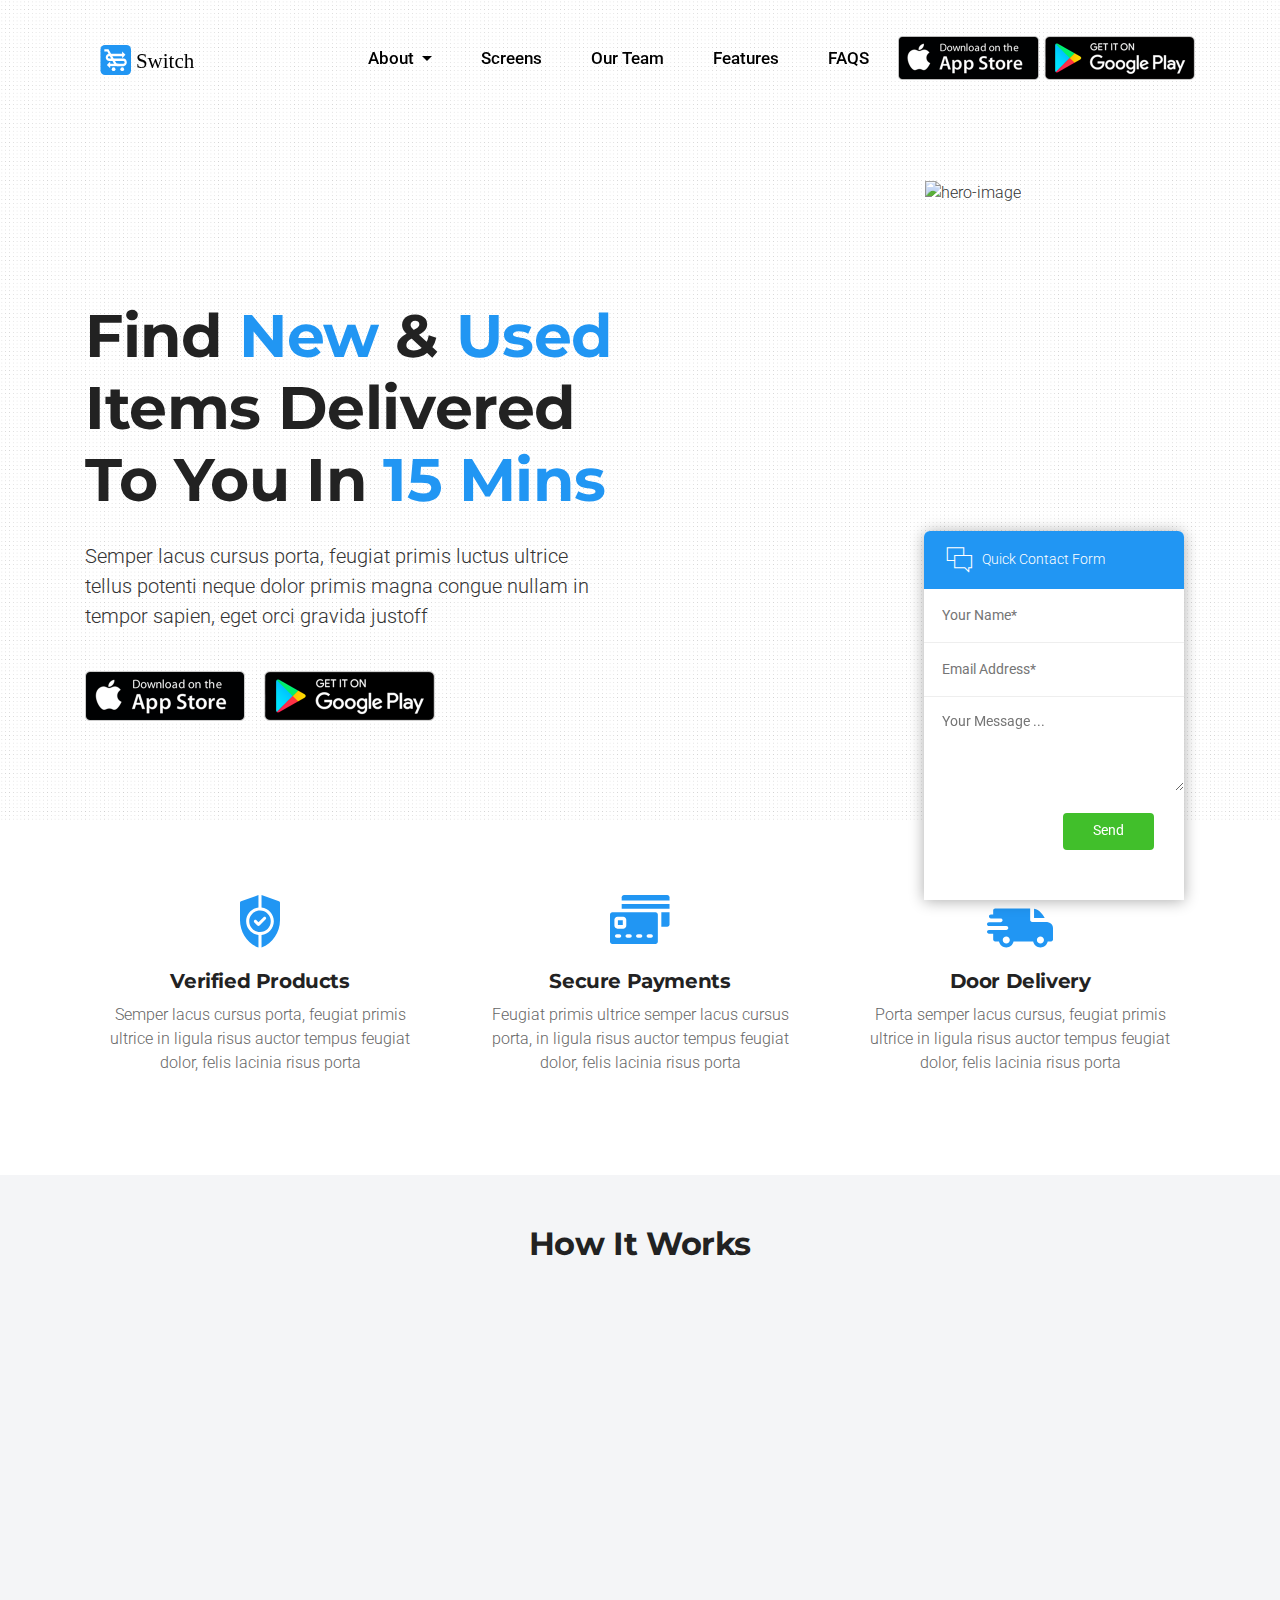
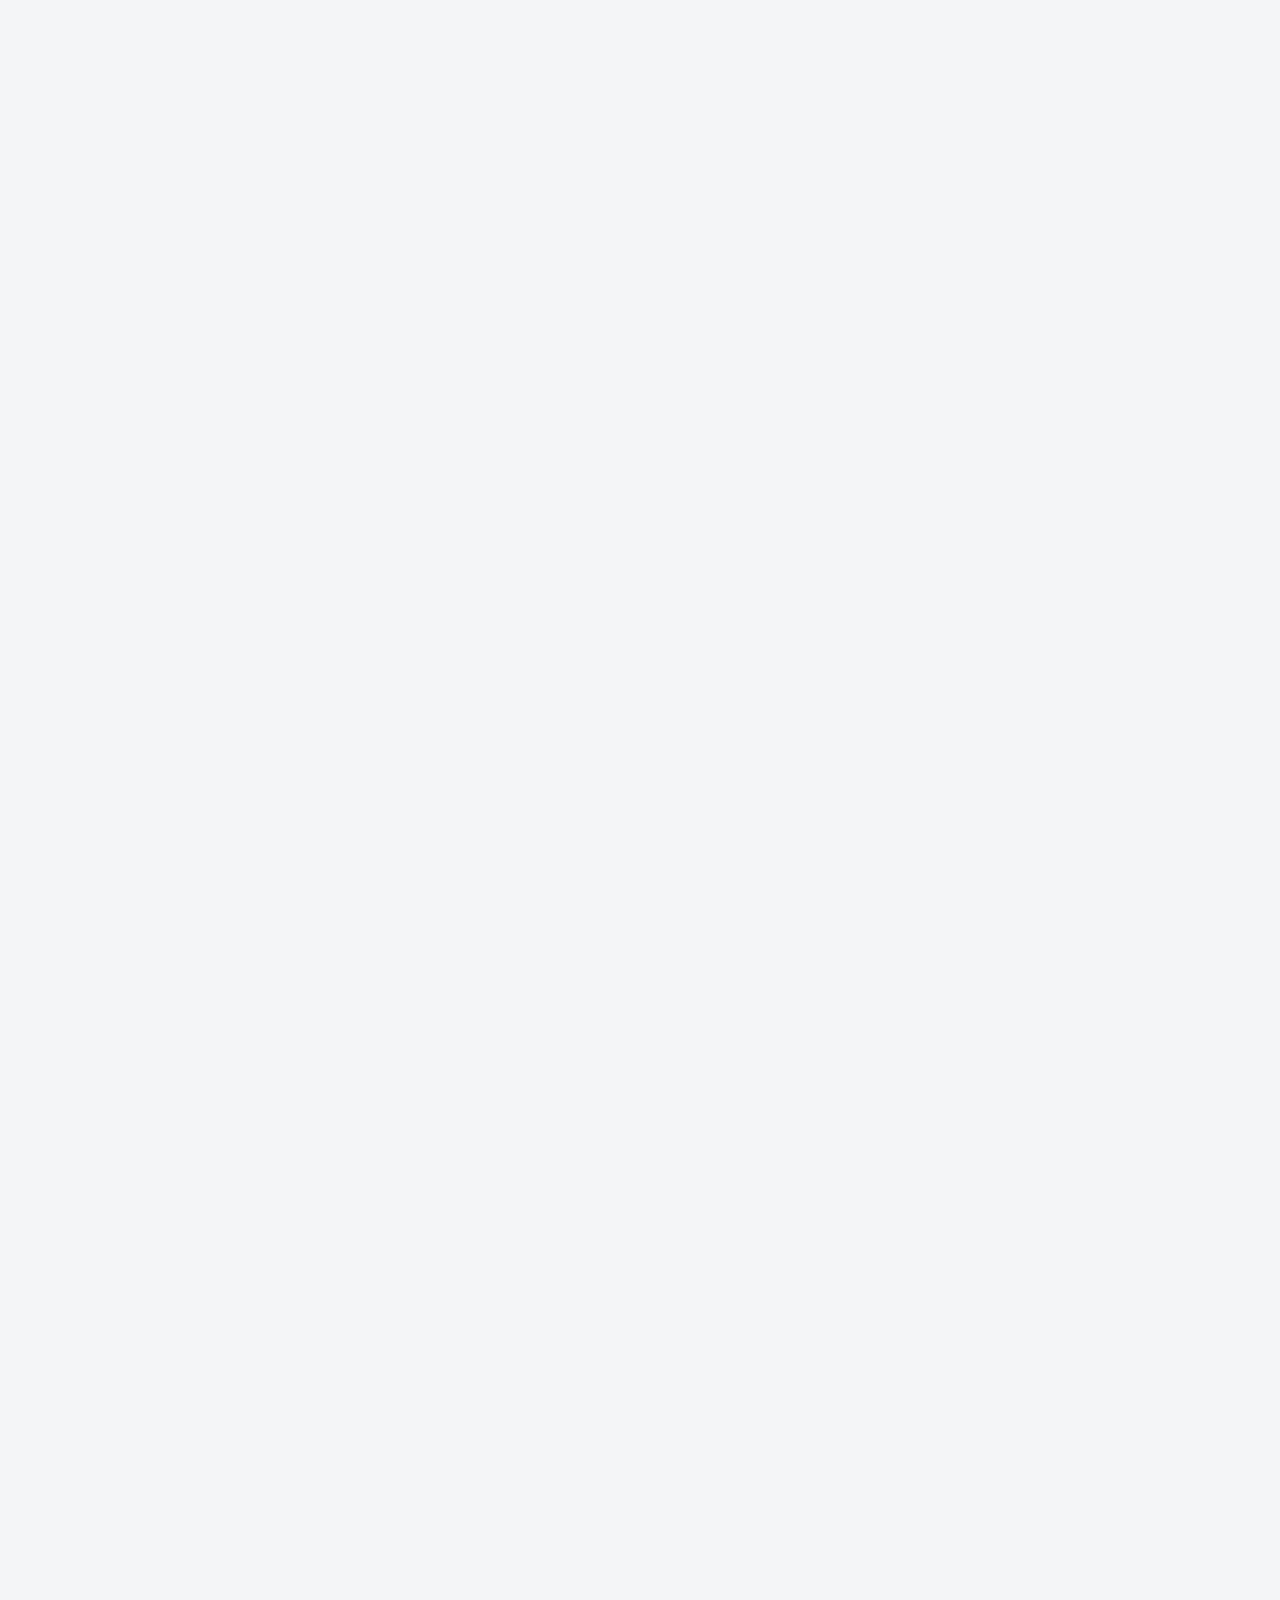
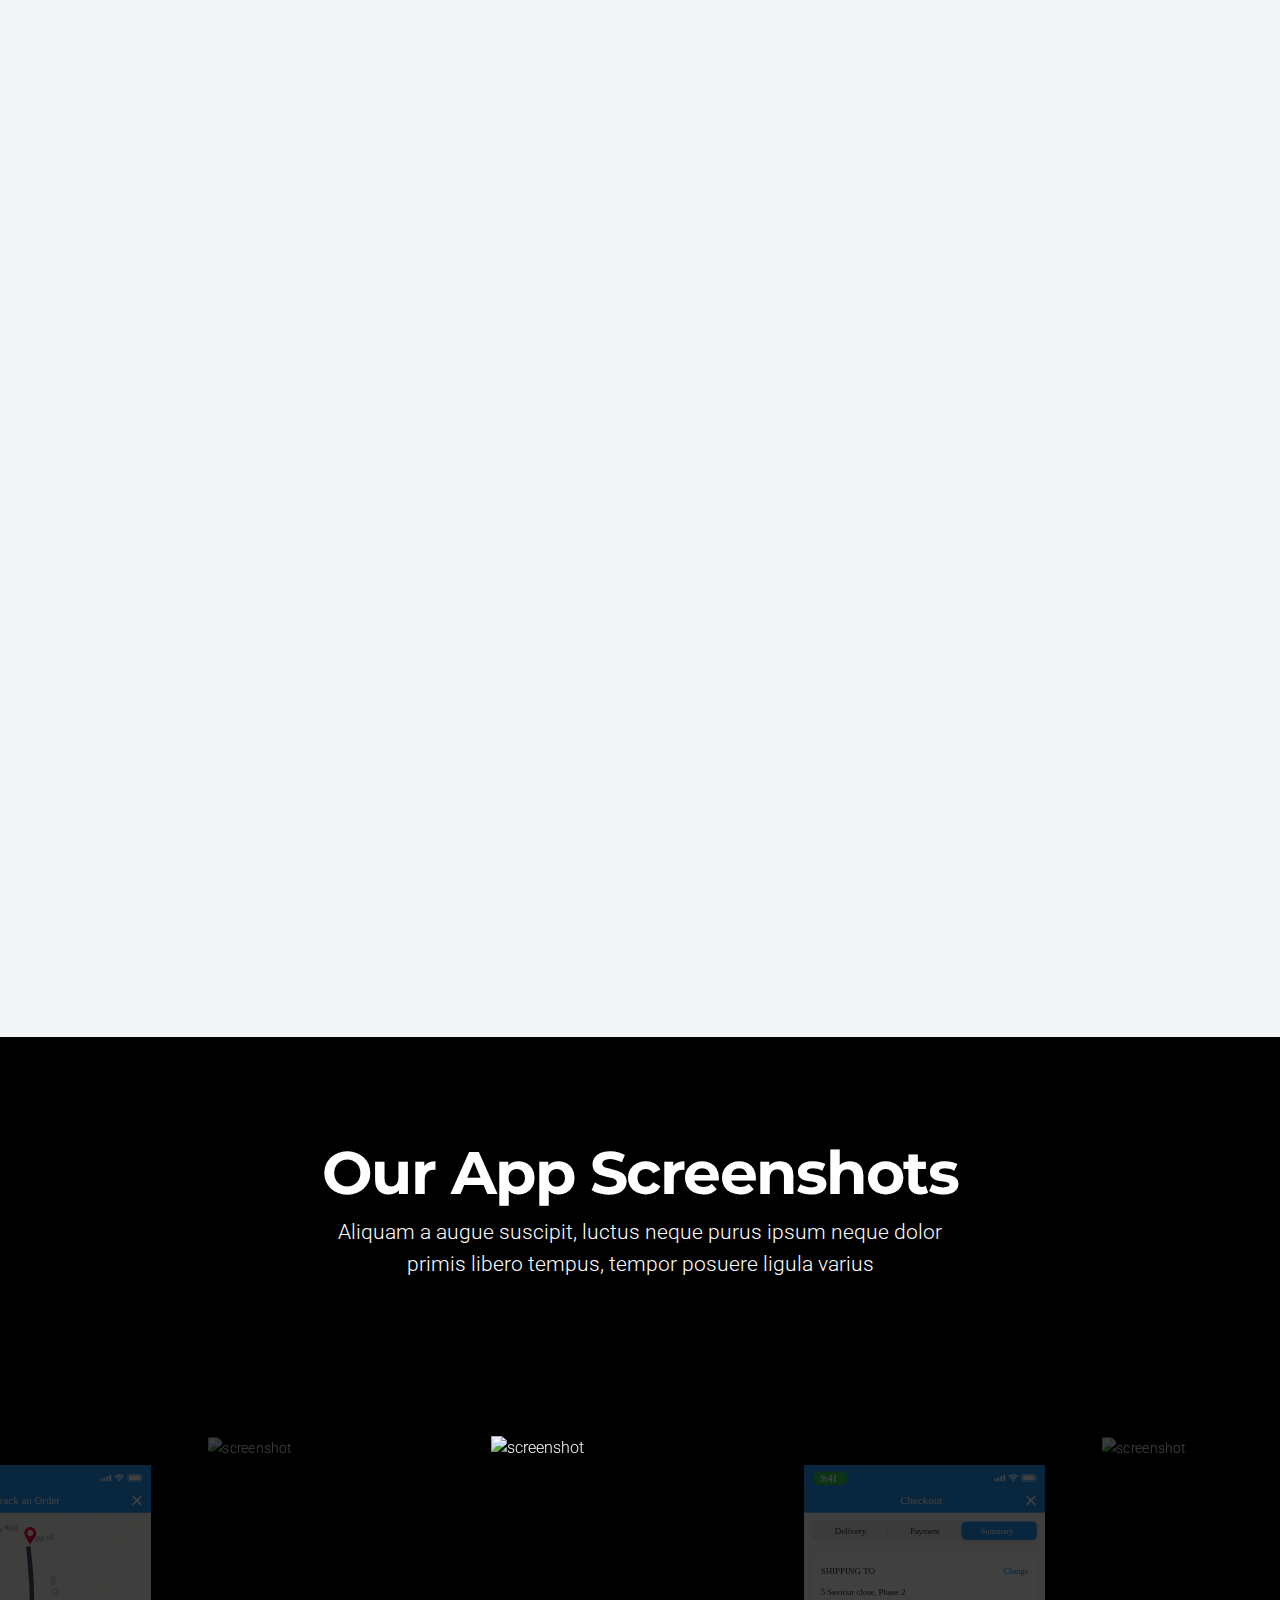
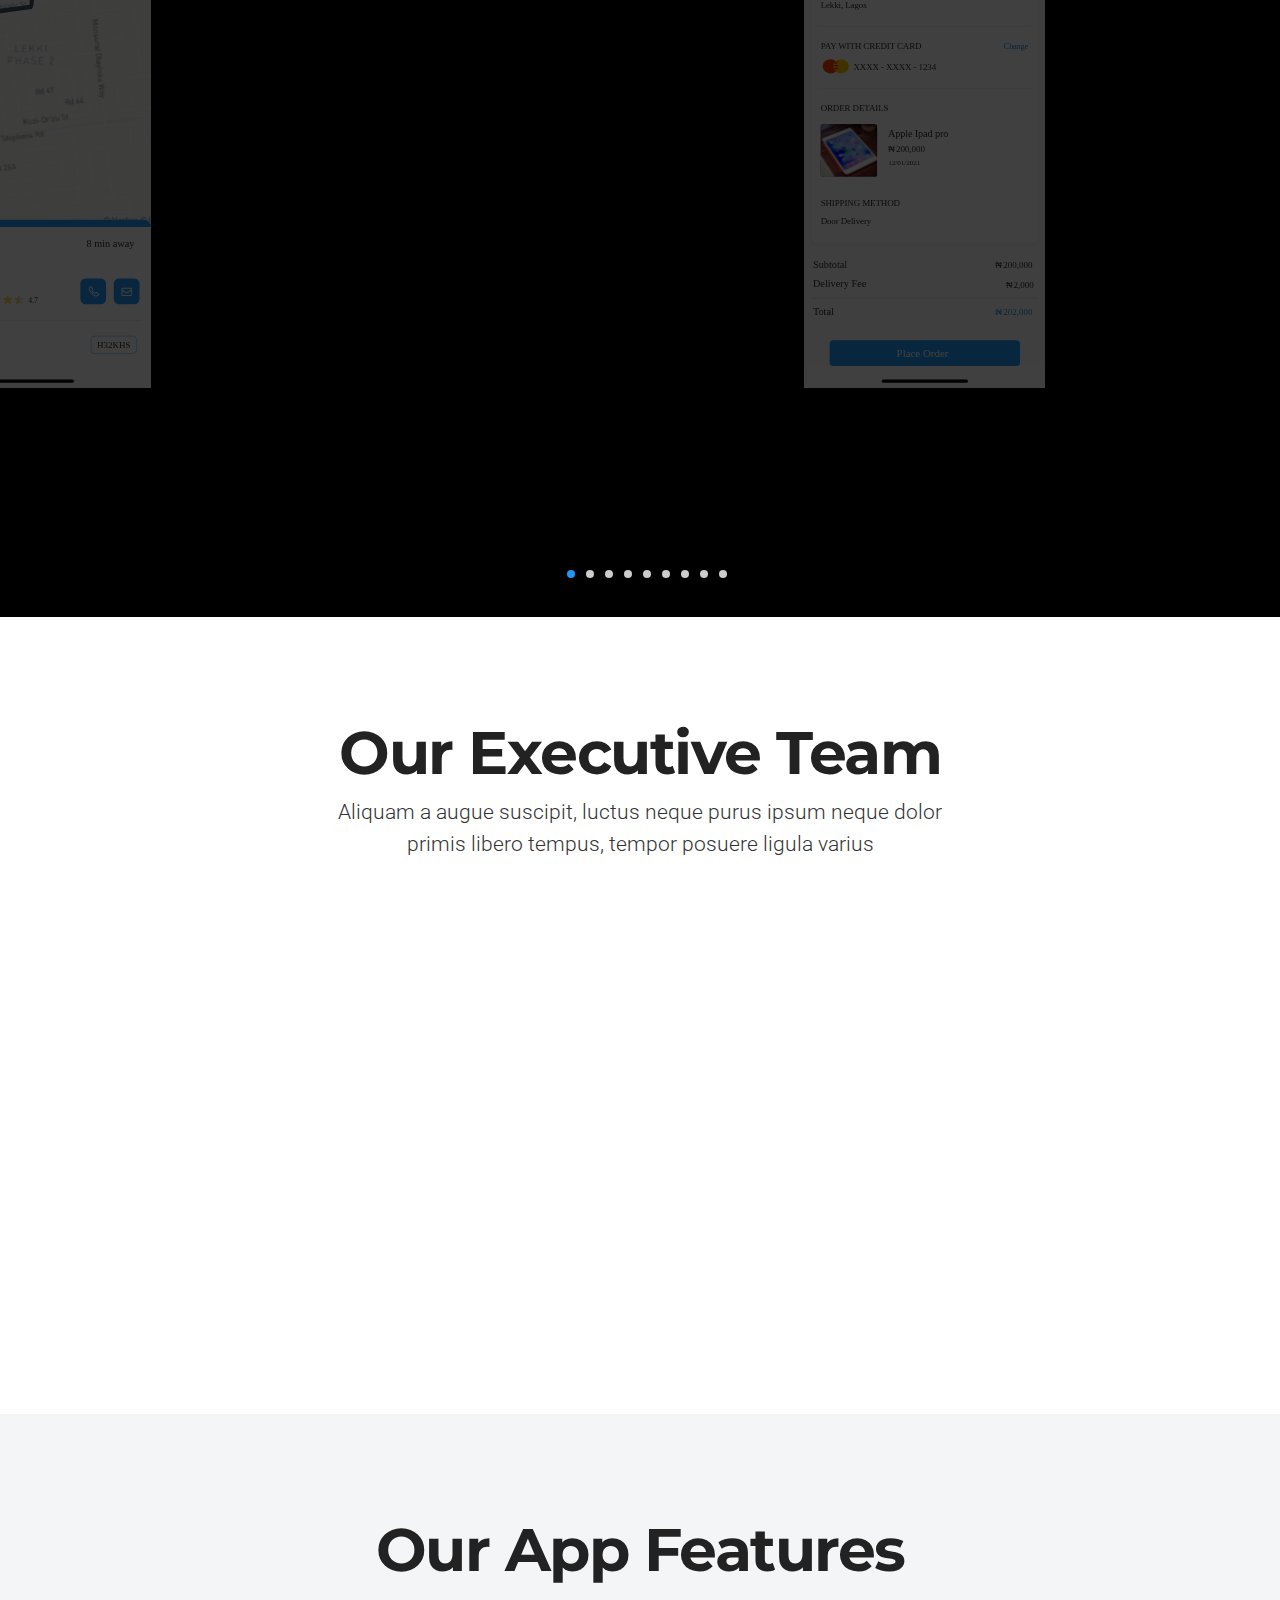
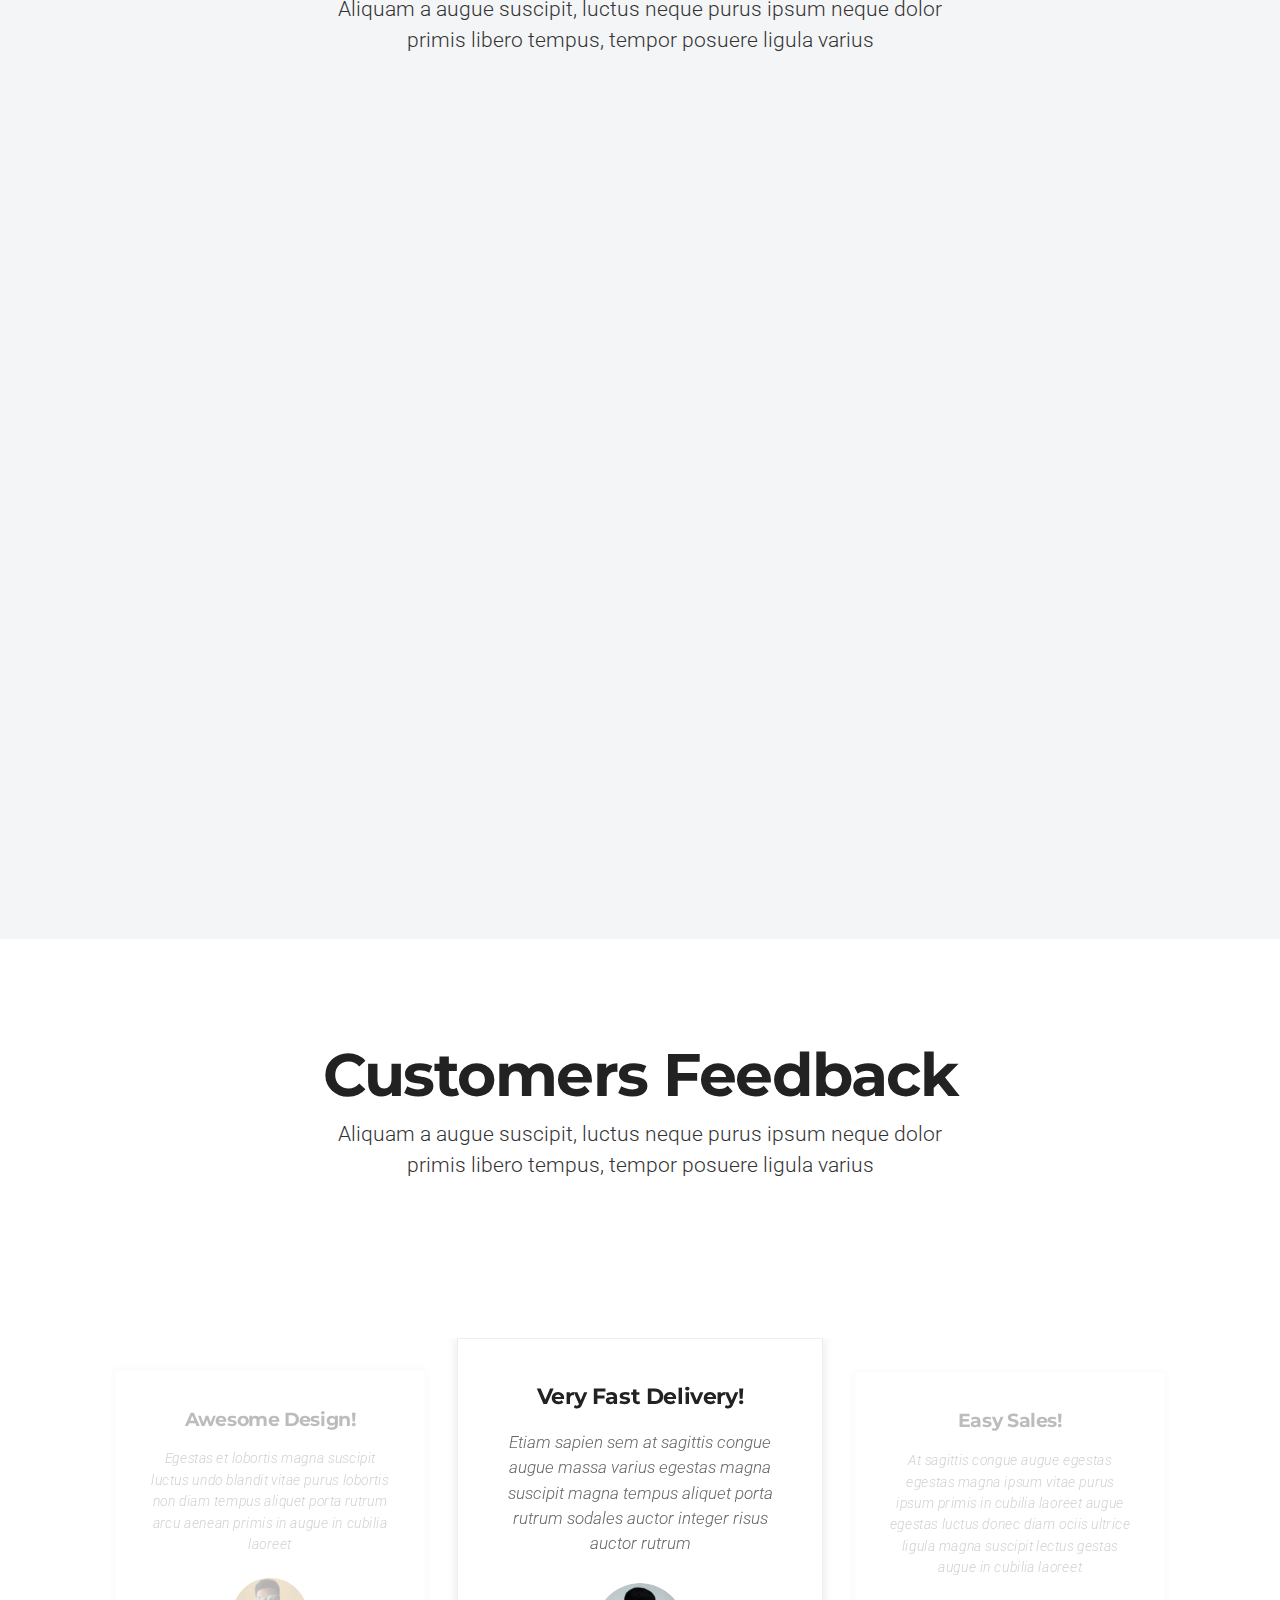
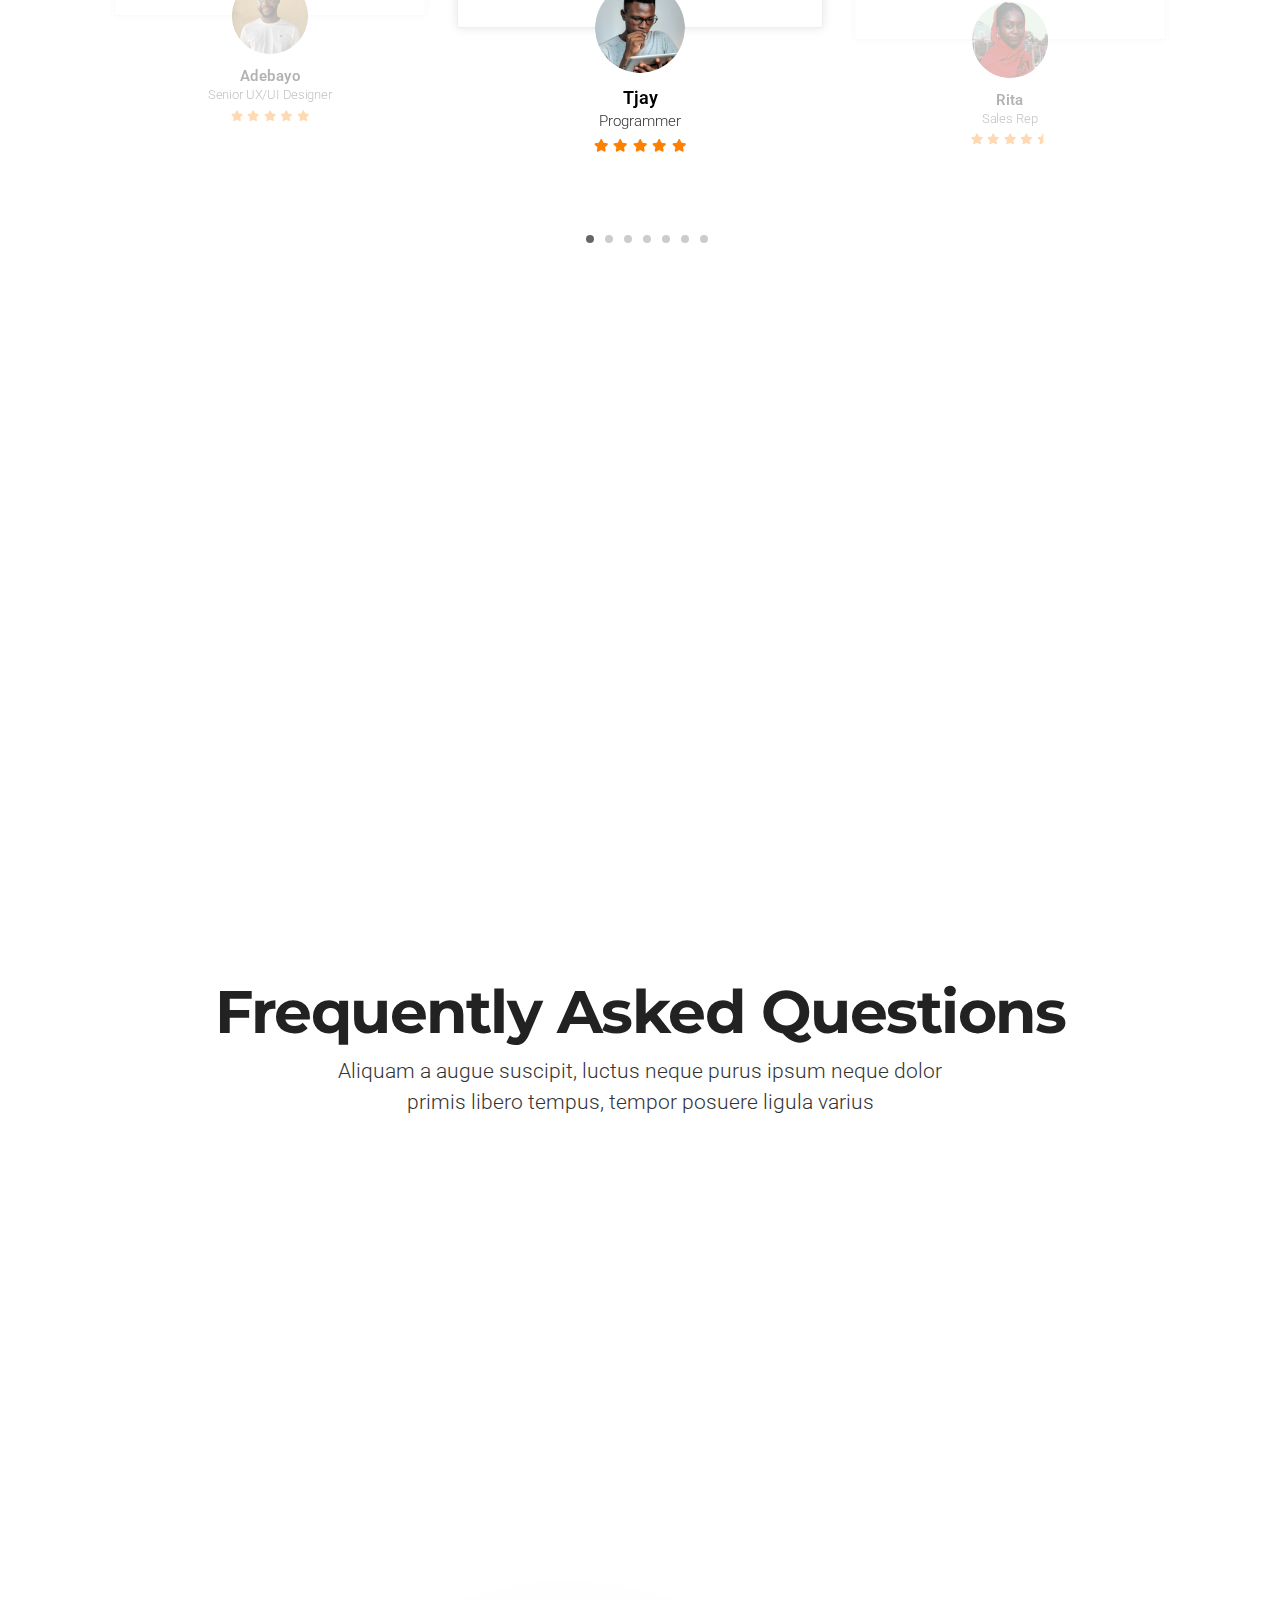
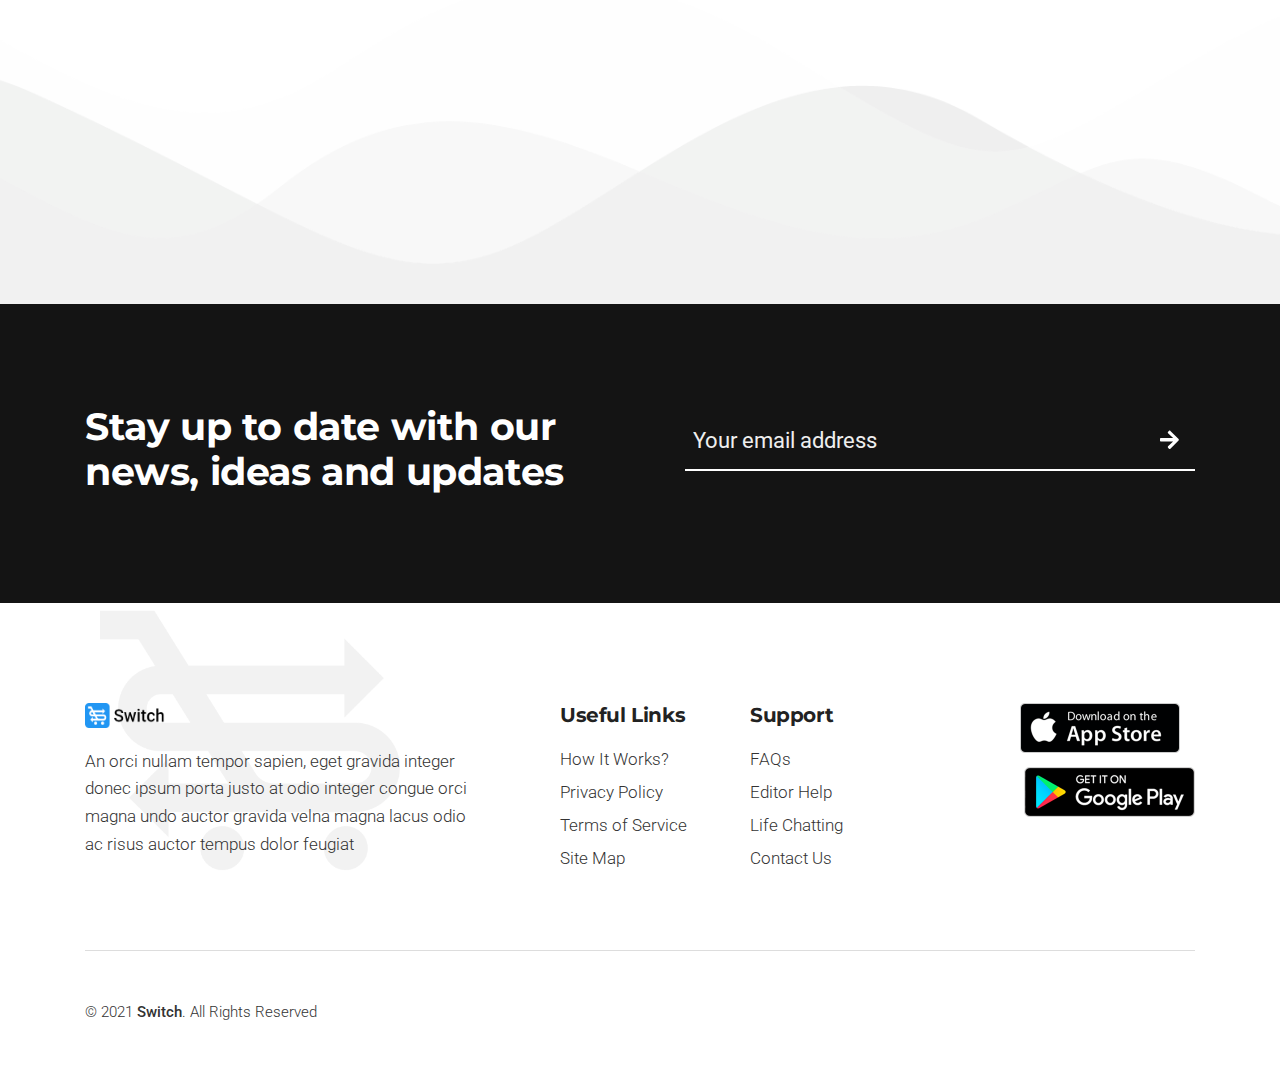
==== index.html @ 2e7cf647 "edit name" ====
<!DOCTYPE html>
<!-- MobiCom - Mobile App Landing Page Template design by DSAThemes (http://www.dsathemes.com) -->
<!--[if lt IE 7 ]><html class="ie ie6" lang="en"> <![endif]-->
<!--[if IE 7 ]><html class="ie ie7" lang="en"> <![endif]-->
<!--[if IE 8 ]><html class="ie ie8" lang="en"> <![endif]-->
<!--[if (gte IE 9)|!(IE)]><!-->
<html lang="en">



	<head>



		<meta charset="utf-8">
		<meta http-equiv="X-UA-Compatible" content="IE=edge"/>
		<meta name="author" content="DSAThemes"/>	
		<meta name="description" content="Switch - Mobile App Landing Page Template"/>
		<meta name="keywords" content="Responsive, HTML5 template, DSAThemes, Mobile, Application, One Page, Landing, Mobile App">	
		<meta name="viewport" content="width=device-width, initial-scale=1.0"/>
				
  		<!-- SITE TITLE -->
		<title>Switch - Landing Page</title>
							
		<!-- FAVICON AND TOUCH ICONS  -->
		<link rel="shortcut icon" href="images/switch.ico" type="image/x-icon">
		<link rel="icon" href="images/switch.ico" type="image/x-icon">
		<link rel="apple-touch-icon" sizes="152x152" href="images/apple-touch-icon-152x152.png">
		<link rel="apple-touch-icon" sizes="120x120" href="images/apple-touch-icon-120x120.png">
		<link rel="apple-touch-icon" sizes="76x76" href="images/apple-touch-icon-76x76.png">
		<link rel="apple-touch-icon" href="images/apple-touch-icon.png">

		<!-- GOOGLE FONTS -->
		<link href="https://fonts.googleapis.com/css?family=Roboto:300,400,500,700,900" rel="stylesheet"> 		
		<link href="https://fonts.googleapis.com/css?family=Montserrat:300,400,500,600,700" rel="stylesheet"> 

		<!-- BOOTSTRAP CSS -->
		<link href="css/bootstrap.min.css" rel="stylesheet">
				
		<!-- FONT ICONS -->
		<link href="css/fa-svg-with-js.css" rel="stylesheet">	
		<link href="css/pe-icon-7-stroke.css" rel="stylesheet">

		<!-- PLUGINS STYLESHEET -->
		<link href="css/magnific-popup.css" rel="stylesheet">
		<link href="css/slick.css" rel="stylesheet">
		<link href="css/slick-theme.css" rel="stylesheet">

		<!-- On Scroll Animations -->
		<link href="css/animate.css" rel="stylesheet">
				
		<!-- TEMPLATE CSS -->
		<link href="css/style.css" rel="stylesheet"> 	

		<!-- RESPONSIVE CSS -->
		<link href="css/responsive.css" rel="stylesheet"> 

		

	</head>



	<body>




		<!-- PRELOADER
		============================================= -->		
		<div id="loader-wrapper">
			<div id="loader">
				<ul class="cssload-flex-container">
					<li><span class="cssload-loading"></span></li>
				</ul>
			</div>
		</div>




		<!-- PAGE CONTENT
		============================================= -->	
		<div id="page" class="page">




			<!-- HEADER
			============================================= -->
			<header id="header" class="header">
				<nav class="navbar fixed-top navbar-expand-lg navbar-dark bg-tra">
					<div class="container">


						<!-- LOGO IMAGE -->
						<!-- For Retina Ready displays take a image with double the amount of pixels that your image will be displayed (e.g 260 x 60 pixels) -->
				 		<a href="#hero-1" class="navbar-brand logo-white"><img src="images/switch-logo.svg" width="130" height="30" alt="header-logo"></a>
				 		<a href="#hero-1" class="navbar-brand logo-black"><img src="images/switch-logo.svg" width="130" height="30" alt="header-logo"></a>


				 		<!-- Responsive Menu Button -->
				 		<button class="navbar-toggler" type="button" data-toggle="collapse" data-target="#navbarSupportedContent" aria-controls="navbarSupportedContent" aria-expanded="false" aria-label="Toggle navigation">
				   		 	<span class="navbar-toggler-icon"></span>
				  		</button>


				  		<!-- Navigation Menu -->
				  		<div id="navbarSupportedContent" class="collapse navbar-collapse">
					   		<ul class="navbar-nav ml-auto">

					     		<!-- Dropdown Link -->
					      		<li class="nav-item dropdown">
							        <a class="nav-link dropdown-toggle" href="#" id="navbarDropdown" role="button" data-toggle="dropdown" aria-haspopup="true" aria-expanded="false">
							          About
							        </a>
							        <div class="dropdown-menu" aria-labelledby="navbarDropdown">
							        	<a class="dropdown-item" href="#content-4">How It Works</a>
							        	<a class="dropdown-item" href="#statistic-2">Why Switch</a>							         	
							         	<a class="dropdown-item" href="#reviews-2">Reviews</a>
							          	<div class="dropdown-divider"></div>
							        </div>
							    </li>

					     		<li class="nav-item nl-simple"><a class="nav-link" href="#screens-2">Screens</a></li>
					     		<li class="nav-item nl-simple"><a class="nav-link" href="#team-1">Our Team</a></li>
					      		<li class="nav-item nl-simple"><a class="nav-link" href="#features-3">Features</a></li> 
					      		<li class="nav-item nl-simple"><a class="nav-link" href="#blog-1">FAQS</a></li>

										<!-- AppStore Badge -->
										<li class="nav-item">
											<a href="#" class="header-store">
												<img class="appstore-button" src="images/store_badges/header-appstore.png" width="141" height="44" alt="appstore-logo">
											</a>
										</li>  
																	
										<li class="nav-item">
											<a href="#" class="header-store">
												<img class="googleplay-button" src="images/store_badges/header-googleplay.png" width="151" height="44" alt="googleplay-logo">
											</a>
										</li> 

					      	</ul>
					    </div>	<!-- End Navigation Menu -->


					</div>	  <!-- End container -->
				</nav>	   <!-- End navbar  -->
			</header>	<!-- END HEADER -->




			<!-- HERO-1
			============================================= -->	
			<section id="hero-1" class="bg-fixed hero-section division">
				<div class="container">	
					<div class="row">


						<!-- HERO TEXT -->
						<div class="col-md-7 col-lg-6">
							<div class="hero-txt">	


								<!-- Title -->
								<h2 class="h2-lg animated header-text" data-animation="fadeInUp" data-animation-delay="300">
									<span>
										Find <span style="color: #2196F3;">New</span> & <span style="color: #2196F3;">Used</span> Items Delivered To You 
										In <span style="color: #2196F3;">15 Mins</span>
									</span>
								</h2>

								<!-- Text -->
								<p class="p-lg animated" data-animation="fadeInUp" data-animation-delay="400">
								   Semper lacus cursus porta, feugiat primis luctus ultrice tellus potenti neque dolor primis magna
								   congue nullam in tempor sapien, eget orci gravida justoff
								</p>

								

								<!-- HERO STORE BADGES -->													
								<div class="hero-stores-badge animated" data-animation="fadeInUp" data-animation-delay="500">

									<!-- AppStore -->
									<a href="#" class="store">
										<img class="appstore-original" src="images/store_badges/appstore.png" width="160" height="50" alt="appstore-logo" />
									</a>
													
									<!-- Google Play -->
									<a href="#" class="store">
										<img class="googleplay-original" src="images/store_badges/googleplay.png" width="171" height="50" alt="googleplay-logo" />
									</a>

								</div>	<!-- End Store Badges -->

									
							</div>	 <!-- End row -->   
						</div>	 <!-- End container --> 


						<!-- HERO IMAGE -->
						<div class="col-md-5 col-lg-5 offset-lg-1 animated" data-animation="fadeInRight" data-animation-delay="400">	
							<div class="hero-img">				
								<img class="img-fluid-header" src="images/hero-final-v2.png" alt="hero-image">
							</div>
						</div>


					</div>	   <!-- End row --> 
				</div>      <!-- End container --> 
			</section>	<!-- END HERO-1 -->	




			<!-- FEATURES-1
			============================================= -->
			<section id="features-1" class="p-bottom-60 p-top-50 featuress-section division">
				<div class="container">
			 		<div class="row">


			 			<!-- FEATURE BOX #1 -->
						<div class="col-md-4 animated" data-animation="fadeInUp" data-animation-delay="300">
							<div class="fbox-1 box-icon-lg blue-icon">
								
								<!-- Icon -->
								<div class="icon-box">
									<img class="feature-icon-1" src="images/verify.svg" alt="">
								</div>
									
								<!-- Title -->
								<h5 class="h5-md">Verified Products</h5>
									
								<!-- Text -->
								<p class="grey-color">Semper lacus cursus porta, feugiat primis ultrice in ligula risus auctor
								   tempus feugiat dolor, felis lacinia risus porta
								</p>				
									
							</div>							
						</div>
								
								
						<!-- FEATURE BOX #2 -->
						<div class="col-md-4 animated" data-animation="fadeInUp" data-animation-delay="400">
							<div class="fbox-1 box-icon-lg blue-icon">
								
								<!-- Icon -->
								<div class="icon-box">
									<img class="feature-icon-2" src="images/credit card.svg" alt="">
								</div>
									
								<!-- Title -->
								<h5 class="h5-md">Secure Payments</h5>

								<!-- Text -->
								<p class="grey-color">Feugiat primis ultrice semper lacus cursus porta, in ligula risus auctor
								   tempus feugiat dolor, felis lacinia risus porta
								</p>								
							
							</div>							
						</div>


						<!-- FEATURE BOX #3 -->
						<div class="col-md-4 animated" data-animation="fadeInUp" data-animation-delay="500">
							<div class="fbox-1 box-icon-lg blue-icon">
								
								<!-- Icon -->
								<div class="icon-box">
									<img class="feature-icon-3" src="images/truck.svg" alt="">
								</div>
									
								<!-- Title -->
								<h5 class="h5-md">Door Delivery</h5>

								<!-- Text -->
								<p class="grey-color">Porta semper lacus cursus, feugiat primis ultrice in ligula risus auctor
								   tempus feugiat dolor, felis lacinia risus porta
								</p>

							</div>							
						</div>						


			 		</div>	   <!-- End row -->		
			 	</div>	   <!-- End container -->		
			</section>	<!-- END FEATURES-1 -->




			<!-- CONTENT-4
			============================================= -->
			<section id="content-4" class="bg-scroll wide-60z content-section division">
				<div class="container">
					<h2 class="process">How It Works</h2>
			 		<div class="row d-flex align-items-center">


					 	<!-- CONTENT IMAGE -->
						<div class="col-md-6 animated" data-animation="fadeInRight" data-animation-delay="500">
							<div class="content-img">
								<img class="img-fluid" src="images/buy-v1.png" alt="content-image" />
					 		</div>
						</div>


						<!-- CONTENT TEXT -->
					 	<div class="col-md-6">
					 		<div class="content-txt ind-45">

								<img class="step1 animated" data-animation="fadeInLeft" data-animation-delay="400" src="images/step-1.png" alt="">
								
					 			<!-- Title -->	
								<h3 class="h3-lg animated" data-animation="fadeInLeft" data-animation-delay="300">
									Find New & Used Items
								</h3>
								
								<!-- Text -->	
								<p class="animated" data-animation="fadeInLeft" data-animation-delay="400">
									Semper lacus cursus porta, feugiat primis luctus ultrice tellus potenti neque dolor
									primis magna congue nullam in tempor sapien, eget orci gravida justo Semper 
									lacus cursus porta, feugiat primis luctus ultrice tellus potenti neque dolor 
									primis magna congue nullam in tempor sapien, eget orci gravida justo
								</p> 


					 		</div>
					 	</div>	<!-- END CONTENT TEXT -->


			 		</div>	   <!-- End row -->		
			 	</div>	   <!-- End container -->		
				<div class="container">
			 		<div class="row d-flex align-items-center">

						
						<!-- CONTENT TEXT -->
						<div class="col-md-6">
							<div class="content-txt ind-45">

								
								<img class="step1 animated" data-animation="fadeInLeft" data-animation-delay="400" src="images/step-2.png" alt="">

								<!-- Title -->	
							   <h3 class="h3-lg animated" data-animation="fadeInLeft" data-animation-delay="300">
								Chat With The Seller
							   </h3>
							   
							   <!-- Text -->	
							   <p class="animated" data-animation="fadeInLeft" data-animation-delay="400">
								   Semper lacus cursus porta, feugiat primis luctus ultrice tellus potenti neque dolor
								   primis magna congue nullam in tempor sapien, eget orci gravida justo Semper 
								   lacus cursus porta, feugiat primis luctus ultrice tellus potenti neque dolor 
								   primis magna congue nullam in tempor sapien, eget orci gravida justo
							   </p> 


							</div>
						</div>	<!-- END CONTENT TEXT -->


					 	<!-- CONTENT IMAGE -->
						<div class="col-md-6 animated" data-animation="fadeInRight" data-animation-delay="500">
							<div class="content-img">
								<img class="img-fluid" src="images/chat.png" alt="content-image" />
					 		</div>
						</div>



			 		</div>	   <!-- End row -->		
			 	</div>	   <!-- End container -->		
				<div class="container">
			 		<div class="row d-flex align-items-center">


					 	<!-- CONTENT IMAGE -->
						<div class="col-md-6 animated" data-animation="fadeInRight" data-animation-delay="500">
							<div class="content-img">
								<img class="img-fluid" src="images/pay.png" alt="content-image" />
					 		</div>
						</div>


						<!-- CONTENT TEXT -->
					 	<div class="col-md-6">
					 		<div class="content-txt ind-45">

								<img class="step1 animated" data-animation="fadeInLeft" data-animation-delay="400" src="images/step-3.png" alt="">
								

					 			<!-- Title -->	
								<h3 class="h3-lg animated" data-animation="fadeInLeft" data-animation-delay="300">
									Secure Your Payment
								</h3>
								
								<!-- Text -->	
								<p class="animated" data-animation="fadeInLeft" data-animation-delay="400">
									Semper lacus cursus porta, feugiat primis luctus ultrice tellus potenti neque dolor
									primis magna congue nullam in tempor sapien, eget orci gravida justo Semper 
									lacus cursus porta, feugiat primis luctus ultrice tellus potenti neque dolor 
									primis magna congue nullam in tempor sapien, eget orci gravida justo
								</p> 


					 		</div>
					 	</div>	<!-- END CONTENT TEXT -->


			 		</div>	   <!-- End row -->		
			 	</div>	   <!-- End container -->		
				<div class="container">
			 		<div class="row d-flex align-items-center">

						
						<!-- CONTENT TEXT -->
						<div class="col-md-6">
							<div class="content-txt ind-45">

								
								<img class="step1 animated" data-animation="fadeInLeft" data-animation-delay="400" src="images/step-4.png" alt="">

								<!-- Title -->	
							   <h3 class="h3-lg animated" data-animation="fadeInLeft" data-animation-delay="300">
								Delivery At Your Doorstep
							   </h3>
							   
							   <!-- Text -->	
							   <p class="animated" data-animation="fadeInLeft" data-animation-delay="400">
								   Semper lacus cursus porta, feugiat primis luctus ultrice tellus potenti neque dolor
								   primis magna congue nullam in tempor sapien, eget orci gravida justo Semper 
								   lacus cursus porta, feugiat primis luctus ultrice tellus potenti neque dolor 
								   primis magna congue nullam in tempor sapien, eget orci gravida justo
							   </p> 


							</div>
						</div>	<!-- END CONTENT TEXT -->


					 	<!-- CONTENT IMAGE -->
						<div class="col-md-6 animated" data-animation="fadeInRight" data-animation-delay="500">
							<div class="content-img">
								<img class="img-fluid" src="images/delivery.png" alt="content-image" />
					 		</div>
						</div>




			 		</div>	   <!-- End row -->		
			 	</div>	   <!-- End container -->		
			</section>	<!-- END CONTENT-4 -->

			<!-- CONTENT-4
			============================================= -->
			<section id="content-4-767px" class="bg-scroll wide-60z content-section division">
				<div class="container">
					<h2 class="process">How It Works</h2>
			 		<div class="row d-flex align-items-center">


						<!-- CONTENT TEXT -->
					 	<div class="col-md-6">
					 		<div class="content-txt ind-45">

								<img class="step1 animated" data-animation="fadeInLeft" data-animation-delay="400" src="images/step-1.png" alt="">
								
					 			<!-- Title -->	
								<h3 class="h3-lg animated" data-animation="fadeInLeft" data-animation-delay="300">
									Find New & Used Items
								</h3>
								
								<!-- Text -->	
								<p class="animated" data-animation="fadeInLeft" data-animation-delay="400">
									Semper lacus cursus porta, feugiat primis luctus ultrice tellus potenti neque dolor
									primis magna congue nullam in tempor sapien, eget orci gravida justo Semper 
									lacus cursus porta, feugiat primis luctus ultrice tellus potenti neque dolor 
									primis magna congue nullam in tempor sapien, eget orci gravida justo
								</p> 


					 		</div>
						 </div>	<!-- END CONTENT TEXT -->
						 
						  	<!-- CONTENT IMAGE -->
						<div class="col-md-6 animated" data-animation="fadeInRight" data-animation-delay="500">
							<div class="content-img">
								<img class="img-fluid" src="images/buy-v1.png" alt="content-image" />
					 		</div>
						</div>


			 		</div>	   <!-- End row -->		
			 	</div>	   <!-- End container -->		
				<div class="container">
			 		<div class="row d-flex align-items-center">


						<!-- CONTENT TEXT -->
						<div class="col-md-6">
							<div class="content-txt ind-45">

								
								<img class="step1 animated" data-animation="fadeInLeft" data-animation-delay="400" src="images/step-2.png" alt="">

								<!-- Title -->	
							   <h3 class="h3-lg animated" data-animation="fadeInLeft" data-animation-delay="300">
								Chat With The Seller
							   </h3>
							   
							   <!-- Text -->	
							   <p class="animated" data-animation="fadeInLeft" data-animation-delay="400">
								   Semper lacus cursus porta, feugiat primis luctus ultrice tellus potenti neque dolor
								   primis magna congue nullam in tempor sapien, eget orci gravida justo Semper 
								   lacus cursus porta, feugiat primis luctus ultrice tellus potenti neque dolor 
								   primis magna congue nullam in tempor sapien, eget orci gravida justo
							   </p> 


							</div>
						</div>	<!-- END CONTENT TEXT -->

							 	<!-- CONTENT IMAGE -->
								 <div class="col-md-6 animated" data-animation="fadeInRight" data-animation-delay="500">
									<div class="content-img">
										<img class="img-fluid" src="images/chat.png" alt="content-image" />
									 </div>
								</div>


					



			 		</div>	   <!-- End row -->		
			 	</div>	   <!-- End container -->		
				<div class="container">
			 		<div class="row d-flex align-items-center">


						<!-- CONTENT TEXT -->
					 	<div class="col-md-6">
					 		<div class="content-txt ind-45">

								<img class="step1 animated" data-animation="fadeInLeft" data-animation-delay="400" src="images/step-3.png" alt="">
								

					 			<!-- Title -->	
								<h3 class="h3-lg animated" data-animation="fadeInLeft" data-animation-delay="300">
									Secure Your Payment
								</h3>
								
								<!-- Text -->	
								<p class="animated" data-animation="fadeInLeft" data-animation-delay="400">
									Semper lacus cursus porta, feugiat primis luctus ultrice tellus potenti neque dolor
									primis magna congue nullam in tempor sapien, eget orci gravida justo Semper 
									lacus cursus porta, feugiat primis luctus ultrice tellus potenti neque dolor 
									primis magna congue nullam in tempor sapien, eget orci gravida justo
								</p> 


					 		</div>
						 </div>	<!-- END CONTENT TEXT -->
						 
						  	<!-- CONTENT IMAGE -->
						<div class="col-md-6 animated" data-animation="fadeInRight" data-animation-delay="500">
							<div class="content-img">
								<img class="img-fluid" src="images/pay.png" alt="content-image" />
					 		</div>
						</div>


			 		</div>	   <!-- End row -->		
			 	</div>	   <!-- End container -->		
				<div class="container">
			 		<div class="row d-flex align-items-center">
	
						
						<!-- CONTENT TEXT -->
						<div class="col-md-6">
							<div class="content-txt ind-45">

								
								<img class="step1 animated" data-animation="fadeInLeft" data-animation-delay="400" src="images/step-4.png" alt="">

								<!-- Title -->	
							   <h3 class="h3-lg animated" data-animation="fadeInLeft" data-animation-delay="300">
								Delivery At Your Doorstep
							   </h3>
							   
							   <!-- Text -->	
							   <p class="animated" data-animation="fadeInLeft" data-animation-delay="400">
								   Semper lacus cursus porta, feugiat primis luctus ultrice tellus potenti neque dolor
								   primis magna congue nullam in tempor sapien, eget orci gravida justo Semper 
								   lacus cursus porta, feugiat primis luctus ultrice tellus potenti neque dolor 
								   primis magna congue nullam in tempor sapien, eget orci gravida justo
							   </p> 


							</div>
						</div>	<!-- END CONTENT TEXT -->

							<!-- CONTENT IMAGE -->
							<div class="col-md-6 animated" data-animation="fadeInRight" data-animation-delay="500">
								<div class="content-img">
									<img class="img-fluid" src="images/delivery.png" alt="content-image" />
								 </div>
							</div>


					 



			 		</div>	   <!-- End row -->		
			 	</div>	   <!-- End container -->		
			</section>	<!-- END CONTENT-4 -->






			<!-- SCREENSHOTS-2
			============================================= -->
			<section id="screens-2" class="no-bg wide-100 screens-section division">
				
		
				<!-- SECTION TITLE -->
				<div class="container">		
					<div class="row">	
						<div class="col-md-10 offset-md-1 section-title">	

							<!-- Title 	-->	
							<h2 class="h2-lg">Our App Screenshots</h2>	

							<!-- Text -->
							<p>Aliquam a augue suscipit, luctus neque purus ipsum neque dolor primis libero tempus, 
							   tempor posuere ligula varius
							</p>
							
						</div>		
					</div> 	 <!-- End row --> 	
				</div>	 <!-- END SECTION TITLE -->	
				
					
				<!-- SCREENSHOTS CAROUSEL -->
				<div class="screenshots-wrap">
					 <div class="screens-carousel">

							
						<!-- Screen #1 -->
						<div class="carousel-item">
							<img class="pix" src="images/portfolio/Other-user-profile-Ads.svg" alt="screenshot">
						</div>
									
						<!-- Screen #2 -->
						<div class="carousel-item">
							<img class="pix" src="images/portfolio/checkout-summary.svg" alt="screenshot">
						</div>
									
						<!-- Screen #3 -->
						<div class="carousel-item">
							<img class="pix" src="images/portfolio/Other-user-profile-Ads – 3.svg" alt="screenshot">
						</div>

						<!-- Screen #3 -->
						<div class="carousel-item">
							<img class="pix" src="images/portfolio/checkout-delivery.svg" alt="screenshot">
						</div>
									
						<!-- Screen #4 -->
						<div class="carousel-item">
							<img class="pix" src="images/portfolio/switch item2.png" alt="screenshot">
						</div>
									
						<!-- Screen #5 -->
						<div class="carousel-item">
							<img class="pix" src="images/portfolio/search.svg" alt="screenshot">
						</div>
									
						<!-- Screen #6 -->
						<div class="carousel-item">
							<img class="pix" src="images/portfolio/messages.svg" alt="screenshot">
						</div>
									
						<!-- Screen #7 -->
						<div class="carousel-item">
							<img class="pix" src="images/portfolio/Waiting – 1.svg" alt="screenshot">
						</div>
									
						<!-- Screen #8 -->
						<div class="carousel-item">
							<img class="pix" src="images/portfolio/Other-user-profile-Ads – 4.svg" alt="screenshot">
						</div>

													
					</div>	
					
						<!-- IPHONE FRAME -->
						<!-- <div class="iphone-frame">
							<img src="images/iphone.png" alt="iphone-image">			
						</div> -->
				</div>	<!-- END SCREENSHOTS CAROUSEL -->


			</section>	<!-- END SCREENSHOTS-2 -->




			<!-- TEAM-1
			============================================= -->
			<section id="team-1" class="bg-fixed bg-lightgrey wide-100 team-section division">
				<div class="container">


			 		<!-- SECTION TITLE -->	
					<div class="row">	
						<div class="col-md-10 offset-md-1 section-title">	

							<!-- Title 	-->	
							<h2 class="h2-lg" style="color: #222;">Our Executive Team</h2>	

							<!-- Text -->
							<p>Aliquam a augue suscipit, luctus neque purus ipsum neque dolor primis libero tempus, 
							tempor posuere ligula varius
							</p>
										
						</div> 	 <!-- End row --> 	
					</div>	 <!-- END SECTION TITLE -->	


					<div class="row">


						<!-- TEAM MEMBER #1 -->
						<div class="col-md-6 col-lg-3 animated" data-animation="fadeInUp" data-animation-delay="300">
							<div class="team-member green-hover">
								<div class="box-line"></div>
														
								<!-- Team Member Photo -->
								<div class="team-member-photo">
									<img class="img-fluid" src="images/philip-700.jpg" alt="team-member-foto">
								</div>
																																				
								<!-- Team Member Meta -->		
								<div class="team-img-meta">													
									<h5 class="h5-sm">Philip Afia</h5>
									<span>Senior VP: Business Operations</span>


								</div>	
							
							</div>									
						</div>	<!-- END TEAM MEMBER #1 -->
						
						
						<!-- TEAM MEMBER #2 -->
						<div class="col-md-6 col-lg-3 animated" data-animation="fadeInUp" data-animation-delay="400">
							<div class="team-member green-hover">
								<div class="box-line"></div>
							
								<!-- Team Member Photo -->
								<div class="team-member-photo">
									<img class="img-fluid" src="images/caleb-700.jpg" alt="team-member-foto">
								</div>
											
								<!-- Team Member Meta -->		
								<div class="team-img-meta">												
									<h5 class="h5-sm">Caleb Biggurs</h5>
									<span>COO/Co-Founder</span>	

								

								</div>	

							</div>											
						</div>	<!-- END TEAM MEMBER #2 -->
						
						
						<!-- TEAM MEMBER #3 -->
						<div class="col-md-6 col-lg-3 animated" data-animation="fadeInUp" data-animation-delay="500">
							<div class="team-member green-hover">
								<div class="box-line"></div>

								<!-- Team Member Photo -->
								<div class="team-member-photo">
									<img class="img-fluid" src="images/mike-700.jpg" alt="team-member-foto">
								</div>
																		
								<!-- Team Member Meta -->		
								<div class="team-img-meta">														
									<h5 class="h5-sm">Micheal Onyemaobi</h5>
									<span>CEO/Co-Founder</span>	

							

								</div>

							</div>	
						</div>	<!-- END TEAM MEMBER #3 -->
											
						
						<!-- TEAM MEMBER #4 -->
						<div class="col-md-6 col-lg-3 animated" data-animation="fadeInUp" data-animation-delay="600">
							<div class="team-member green-hover">
								<div class="box-line"></div>

								<!-- Team Member Photo -->
								<div class="team-member-photo">
									<img class="img-fluid" src="images/grace-700.jpg" alt="team-member-foto">
								</div>
																		
								<!-- Team Member Meta -->		
								<div class="team-img-meta">													
									<h5 class="h5-sm">Grace Nwokike</h5>
									<span>Data Analytics & Research</span>	


								</div>	

							</div>
						</div>	<!-- END TEAM MEMBER #4 -->


					</div>	    <!-- End row -->


					

				</div>	    <!-- End container -->
			</section>	<!-- END TEAM-1 -->






			<!-- FEATURES-3
			============================================= -->
			<section id="features-3" class="bg-fixed wide-70 featuress-section division">
				<div class="container">


					<!-- SECTION TITLE 	-->
					<div class="row">	
						<div class="col-md-10 offset-md-1 section-title">	

							<!-- Title 	-->	
							<h2 class="h2-lg" style="color: #222;">Our App Features</h2>	

							<!-- Text -->
							<p>Aliquam a augue suscipit, luctus neque purus ipsum neque dolor primis libero tempus, 
							   tempor posuere ligula varius
							</p>
								
						</div>		
					</div> 	<!-- END SECTION TITLE -->

					<div class="row d-flex align-items-center switch">

						
						<!-- CONTENT TEXT -->
						<div class="col-md-6">
							<div class="content-txt ind-45">
							
								
							   <div class="switch-feature animated" data-animation="fadeInLeft" data-animation-delay="400">
								   <div class="switch-feature-img-cont">
									   <img class="switch-feature-img" src="images/verify.png" alt="">
								   </div>
								   <div class="switch-feature-text">
									   <h4>Online Verification</h4>
	   	   							   <!-- Text -->	
	   	   							   <p>
	   	   								   Semper lacus cursus porta, feugiat primis luctus ultrice tellus potenti neque dolor
	   	   								   primis
	   	   							   </p> 
								   </div>
							   </div>
							   <div class="switch-feature animated" data-animation="fadeInLeft" data-animation-delay="600">
								   <div class="switch-feature-img-cont">
									   <img class="switch-feature-img" src="images/payment.png" alt="">
								   </div>
								   <div class="switch-feature-text">
									   <h4>Integrated Payment Methods</h4>
	   	   							   <!-- Text -->	
	   	   							   <p>
	   	   								   Semper lacus cursus porta, feugiat primis luctus ultrice tellus potenti neque dolor
	   	   								   primis
	   	   							   </p> 
								   </div>
							   </div>
							   <div class="switch-feature animated" data-animation="fadeInLeft" data-animation-delay="800">
								   <div class="switch-feature-img-cont">
									   <img class="switch-feature-img" src="images/darkmode.png" alt="">
								   </div>
								   <div class="switch-feature-text">
									   <h4>Dark Mode</h4>
	   	   							   <!-- Text -->	
	   	   							   <p>
	   	   								   Semper lacus cursus porta, feugiat primis luctus ultrice tellus potenti neque dolor
	   	   								   primis
	   	   							   </p> 
								   </div>
							   </div>
							   <div class="switch-feature animated" data-animation="fadeInLeft" data-animation-delay="1000">
								   <div class="switch-feature-img-cont">
									   <img class="switch-feature-img" src="images/text.png" alt="">
								   </div>
								   <div class="switch-feature-text">
									   <h4>In-built Messenger</h4>
	   	   							   <!-- Text -->	
	   	   							   <p>
	   	   								   Semper lacus cursus porta, feugiat primis luctus ultrice tellus potenti neque dolor
	   	   								   primis
	   	   							   </p> 
								   </div>
							   </div>
							   <div class="switch-feature animated" data-animation="fadeInLeft" data-animation-delay="1200">
								   <div class="switch-feature-img-cont">
									   <img class="switch-feature-img" src="images/notify.png" alt="">
								   </div>
								   <div class="switch-feature-text">
									   <h4>Smart Notifications</h4>
	   	   							   <!-- Text -->	
	   	   							   <p>
	   	   								   Semper lacus cursus porta, feugiat primis luctus ultrice tellus potenti neque dolor
	   	   								   primis
	   	   							   </p> 
								   </div>
							   </div>
							
							
					


							</div>
						</div>	<!-- END CONTENT TEXT -->


					 	<!-- CONTENT IMAGE -->
						<div class="col-md-6 animated" data-animation="fadeInRight" data-animation-delay="500">
							<div class="content-img">
								<img class="img-fluid-header" src="images/app features.png" alt="content-image" />
					 		</div>
						</div>




			 		</div>	   <!-- End row -->	


			 	</div>	   <!-- End container -->		
			</section>	<!-- END FEATURES-3 -->

			<section id="features-3-767px" class="wide-70 featuress-section division">
				<div class="container">


					<!-- SECTION TITLE 	-->
					<div class="row">	
						<div class="col-md-10 offset-md-1 section-title">	

							<!-- Title 	-->	
							<h2 class="h2-lg" style="color: #222;">Our App Features</h2>	

							<!-- Text -->
							<p>Aliquam a augue suscipit, luctus neque purus ipsum neque dolor primis libero tempus, 
							   tempor posuere ligula varius
							</p>
								
						</div>		
					</div> 	<!-- END SECTION TITLE -->


			 		<div class="row">


			 			<!-- FEATURE BOX #2 -->
						<div class="col-md-6 col-lg-3 animated" data-animation="fadeInUp" data-animation-delay="400">
							<div class="fbox-3 box-icon-lg green-hover">
								<div class="box-line"></div>
								
								<!-- Icon -->
								<span class="pe-7s-vector"></span>
									
								<!-- Title -->
								<h5 class="h5-md">Dark Mode</h5>	

								<!-- Text -->
								<p class="grey-color">Dolor feugiat felis lacinia risus an auctor porta</p>

							</div>							
						</div>
							
							
						<!-- FEATURE BOX #3 -->
						<div class="col-md-6 col-lg-3 animated" data-animation="fadeInUp" data-animation-delay="500">
							<div class="fbox-3 box-icon-lg green-hover">
								<div class="box-line"></div>
								
								<!-- Icon -->
								<span class="pe-7s-target"></span>
									
								<!-- Title -->
								<h5 class="h5-md">Cross-Platform</h5>
									
								<!-- Text -->
								<p class="grey-color">Ligula auctor tempus unt dolor feugiat felis</p>												
														
							</div>							
						</div>
								
								
						<!-- FEATURE BOX #4 -->
						<div class="col-md-6 col-lg-3 animated" data-animation="fadeInUp" data-animation-delay="600">
							<div class="fbox-3 box-icon-lg green-hover">
								<div class="box-line"></div>
								
								<!-- Icon -->
								<span class="pe-7s-edit"></span>
									
								<!-- Title -->
								<h5 class="h5-md">User Friendly</h5>	

								<!-- Text -->
								<p class="grey-color">Ultrice ligula risus auctor tempus dolor lacinia</p>														
							
							</div>							
						</div>	


						<!-- FEATURE BOX #5 -->
						<div class="col-md-6 col-lg-3 animated" data-animation="fadeInUp" data-animation-delay="700">
							<div class="fbox-3 box-icon-lg green-hover">
								<div class="box-line"></div>
								
								<!-- Icon -->
								<span class="pe-7s-mail-open-file"></span>
									
								<!-- Title -->
								<h5 class="h5-md">In-built Messenger</h5>

								<!-- Text -->
								<p class="grey-color">Feugiat primis in lacinia risus an auctor</p>

							</div>							
						</div>


						<!-- FEATURE BOX #6 -->
						<div class="col-md-6 col-lg-3 animated" data-animation="fadeInUp" data-animation-delay="800">
							<div class="fbox-3 box-icon-lg green-hover">
								<div class="box-line"></div>
								
								<!-- Icon -->
								<span class="pe-7s-bell"></span>
									
								<!-- Title -->
								<h5 class="h5-md">Smart Notifications</h5>

								<!-- Text -->
								<p class="grey-color">Semper lacus cursus porta primis ultrice</p>																												
							</div>							
						</div>	
								
								
						<!-- FEATURE BOX #8 -->
						<div class="col-md-6 col-lg-3 animated" data-animation="fadeInUp" data-animation-delay="900">
							<div class="fbox-3 box-icon-lg green-hover">
								<div class="box-line"></div>
								
								<!-- Icon -->
								<span class="pe-7s-help2"></span>
									
								<!-- Title -->
								<h5 class="h5-md">Fast Support</h5>

								<!-- Text -->
								<p class="grey-color">Risus auctor dolor feugiat felis an auctor</p>																													
							</div>							
						</div>	


			 		</div>	   <!-- End row -->		
			 	</div>	   <!-- End container -->		
			</section>	<!-- END FEATURES-3 -->


	





			<!-- TESTIMONIALS-2
			============================================= -->
			<section id="reviews-2" class="wide-100 bg-lightgrey reviews-section division">
				<div class="container">
			

			 		<!-- SECTION TITLE -->	
					<div class="row">	
						<div class="col-md-10 offset-md-1 section-title">	

							<!-- Title 	-->	
							<h2 class="h2-lg" style="color: #222;">Customers Feedback</h2>	

							<!-- Text -->
							<p>Aliquam a augue suscipit, luctus neque purus ipsum neque dolor primis libero tempus, 
							   tempor posuere ligula varius
							</p>
								
						</div>
					</div>	 <!-- END SECTION TITLE -->	
			
			
					<!-- TESTIMONIALS CAROUSEL -->
					<div class="reviews-carousel">
						<div class="center slider">


							<!-- TESTIMONIAL #1 -->
							<div class="review-2">
								
								<!-- Testimonial Text -->
								<div class="review-txt">

									<!-- Title -->
									<h5 class="h5-lg">Very Fast Delivery!</h5>
									
									<!-- Testimonial Text -->
									<p>Etiam sapien sem at sagittis congue augue massa varius egestas magna suscipit magna tempus aliquet
									   porta rutrum sodales auctor integer risus auctor rutrum	    
									</p>

								</div>

								<!-- Testimonial Author Avatar -->
								<div class="testimonial-avatar text-center">
									<img src="images/test-image-1.png" alt="review-author-avatar">
									<p class="testimonial-autor">Tjay</p>
									<span>Programmer</span>
								</div>

								<!-- App Rating -->
								<div class="app-rating">
									<i class="fas fa-star"></i>
									<i class="fas fa-star"></i>
									<i class="fas fa-star"></i>
									<i class="fas fa-star"></i>
									<i class="fas fa-star"></i>
								</div>
																								
							</div>	<!-- END TESTIMONIAL #1 -->
						
							
							<!-- TESTIMONIAL #2 -->
							<div class="review-2">

								<!-- Testimonial Text -->
								<div class="review-txt">

									<!-- Title -->
									<h5 class="h5-lg">Easy Sales!</h5>	
											
									<!-- Testimonial Text -->
									<p>At sagittis congue augue egestas egestas magna ipsum vitae purus ipsum primis in cubilia laoreet
									   augue egestas luctus donec diam ociis ultrice ligula magna suscipit lectus gestas augue in cubilia
									   laoreet
									</p>

								</div>
																														
								<!-- Testimonial Author Avatar -->
								<div class="testimonial-avatar clearfix">
									<img src="images/test-image-2.png" alt="review-author-avatar">
									<p class="testimonial-autor">Rita</p>
									<span>Sales Rep</span>
								</div>

								<!-- App Rating -->
								<div class="app-rating">
									<i class="fas fa-star"></i>
									<i class="fas fa-star"></i>
									<i class="fas fa-star"></i>
									<i class="fas fa-star"></i>
									<i class="fas fa-star-half"></i>
								</div>
															
							</div>	<!-- END TESTIMONIAL #2 -->
					
						
							<!-- TESTIMONIAL #3 -->
							<div class="review-2">

								<!-- Testimonial Text -->
								<div class="review-txt">

									<!-- Title -->
									<h5 class="h5-lg">Fastest Sales Ever!</h5>	
											
									<!-- Testimonial Text -->
									<p>Mauris donec ociis et magnis sapien etiam sapien sem sagittis congue augue egestas et ultrice
									   ligula egestas magna suscipit lectus gestas magna suscipit luctus undo 
									</p>

								</div>
													
								<!-- Testimonial Author Avatar -->
								<div class="testimonial-avatar clearfix">
									<img src="images/test-image-3.png" alt="review-author-avatar">
									<p class="testimonial-autor">Junior</p>
									<span>Student</span>
								</div>

								<!-- App Rating -->
								<div class="app-rating">
									<i class="fas fa-star"></i>
									<i class="fas fa-star"></i>
									<i class="fas fa-star"></i>
									<i class="fas fa-star"></i>
									<i class="fas fa-star"></i>
								</div>
															
							</div>	<!-- END TESTIMONIAL #3 -->
								
								
							<!-- TESTIMONIAL #4 -->
							<div class="review-2">

								<!-- Testimonial Text -->
								<div class="review-txt">

									<!-- Title -->
									<h5 class="h5-lg">I love this App!</h5>	
										
									<!-- Testimonial Text -->
									<p>An augue in cubilia laoreet magna suscipit egestas magna ipsum vitae purus ipsum primis in cubilia
									   laoreet augue ultrice ligula egestas magna suscipit lectus gestas magna viverra dolor neque est gravida			   
									</p>

								</div>
										
								<!-- Testimonial Author Avatar -->
								<div class="testimonial-avatar clearfix">
									<img src="images/test-image-4.png" alt="review-author-avatar">
									<p class="testimonial-autor">Tunde</p>
									<span>Engineer</span>
								</div>

								<!-- App Rating -->
								<div class="app-rating">
									<i class="fas fa-star"></i>
									<i class="fas fa-star"></i>
									<i class="fas fa-star"></i>
									<i class="fas fa-star"></i>
								</div>
															
							</div>	<!-- END TESTIMONIAL #4 -->
								
								
							<!-- TESTIMONIAL #5 -->
							<div class="review-2">

								<!-- Testimonial Text -->
								<div class="review-txt">

									<!-- Title -->
									<h5 class="h5-lg">Best Selling App!</h5>	
												
									<!-- Testimonial Text -->
									<p>Egestas egestas magna ipsum vitae purus efficitur ipsum primis in cubilia laoreet augue egestas
									   luctus donec augue in cubilia laoreet ociis vitae purus diam
									</p>	

								</div>					

											
								<!-- Testimonial Author Avatar -->
								<div class="testimonial-avatar clearfix">
									<img src="images/test-image-5.png" alt="review-author-avatar">
									<p class="testimonial-autor">Adeogun</p>
									<span>Business Manager</span>
								</div>

								<!-- App Rating -->
								<div class="app-rating">
									<i class="fas fa-star"></i>
									<i class="fas fa-star"></i>
									<i class="fas fa-star"></i>
									<i class="fas fa-star"></i>
									<i class="fas fa-star-half"></i>
								</div>
															
							</div>	<!-- END TESTIMONIAL #5 -->
								
								
							<!-- TESTIMONIAL #6 -->
							<div class="review-2">

								<!-- Testimonial Text -->
								<div class="review-txt">

									<!-- Title -->
									<h5 class="h5-lg">Very Fast sales!</h5>	
			
									<!-- Testimonial Text -->
									<p>Augue egestas volutpat egestas et augue in cubilia laoreet magna suscipit luctus undo blandit
									   vitae purus non diam tempus aliquet porta rutrum gestas neque est gravida 
									</p>

								</div>
				
								<!-- Testimonial Author Avatar -->
								<div class="testimonial-avatar clearfix">
									<img src="images/test-image-6.png" alt="review-author-avatar">
									<p class="testimonial-autor">Eniola</p>
									<span>CEO Fab Wears</span>
								</div>

								<!-- App Rating -->
								<div class="app-rating">
									<i class="fas fa-star"></i>
									<i class="fas fa-star"></i>
									<i class="fas fa-star"></i>
									<i class="fas fa-star"></i>
									<i class="fas fa-star"></i>
								</div>
															
							</div>	<!-- END TESTIMONIAL #6 -->
								
								
							<!-- TESTIMONIAL #7 -->
							<div class="review-2">

								<!-- Testimonial Text -->
								<div class="review-txt">

									<!-- Title -->
									<h5 class="h5-lg">Awesome Design!</h5>
											
									<!-- Testimonial Text -->
									<p>Egestas et lobortis magna suscipit luctus undo blandit vitae purus lobortis non diam tempus
									   aliquet porta rutrum arcu aenean primis in augue in cubilia laoreet						   
									</p>

								</div>	
				
								<!-- Testimonial Author Avatar -->
								<div class="testimonial-avatar clearfix">
									<img src="images/test-image-7.png" alt="review-author-avatar">
									<p class="testimonial-autor">Adebayo</p>
									<span>Senior UX/UI Designer</span>
								</div>

								<!-- App Rating -->
								<div class="app-rating">
									<i class="fas fa-star"></i>
									<i class="fas fa-star"></i>
									<i class="fas fa-star"></i>
									<i class="fas fa-star"></i>
									<i class="fas fa-star"></i>
								</div>
															
							</div>	<!-- END TESTIMONIAL #7 -->

													
						</div>
					</div>	<!-- TESTIMONIALS CAROUSEL -->


				</div>	   <!-- End container -->
			</section>	<!-- END TESTIMONIALS-2 -->





			<!-- DOWNLOAD-2
			============================================= -->
			<section id="download-2" class="wide-70 download-section">
				<div class="bg-scroll bg-inner division">
					<div class="container white-color">
				 		<div class="row d-flex align-items-center">


							<!-- DOWNLOAD TXT -->	
							<div class="col-md-6 col-lg-7">
								<div class="download-txt ind-45">

								
									<!-- Title -->
									<h3 class="h3-lg animated download-today" data-animation="fadeInRight" data-animation-delay="300">
										Download The switch
										App Today For Free 
									</h3>

									<!-- Text -->
									<p class="p-lg animated" data-animation="fadeInRight" data-animation-delay="400">
										It only takes 1 minutes to complete your sign up process on 
										our App. So what are you waiting for?
									</p>

									<!-- HERO STORE BADGES -->													
									<div class="stores-badge animated download-today-btn" data-animation="fadeInRight" data-animation-delay="500">

										<!-- AppStore -->	
										<a href="#" class="store">
											<img class="appstore-white" src="images/store_badges/appstore-tra-white.png" width="155" height="50" alt="appstore-logo">
										</a>
																		
										<!-- Google Play -->	
										<a href="#" class="store">
											<img class="googleplay-white" src="images/store_badges/googleplay-tra-white.png" width="164" height="50" alt="googleplay-logo">
										</a>
														
									</div>


								</div>	
							</div>	<!--END DOWNLOAD TXT -->				
									
														
							<!-- DOWNLOAD IMAGE -->
							<div class="col-md-6 col-lg-4 offset-lg-1 animated" data-animation="fadeInLeft" data-animation-delay="500">	
								<div class="download-2-img text-center ind-15">
									<img class="img-fluid-header" src="images/iphone-samsung.png" alt="download-image">
								</div>
							</div>


				 		</div>	   <!-- End row -->		
				 	</div>	   <!-- End container -->	
			 	</div>		<!-- End Inner Background -->
			</section>	<!-- END DOWNLOAD-2 -->



			<!-- FAQs-1
			============================================= -->
			<section id="faqs-1" class="bg-fixed wide-100 faqs-section division">					
				<div class="container">


					<!-- SECTION TITLE -->	
					<div class="row">	
						<div class="col-md-10 offset-md-1 section-title">	

							<!-- Title 	-->	
							<h2 class="h2-lg" style="color: #222;">Frequently Asked Questions</h2>	

							<!-- Text -->
							<p>Aliquam a augue suscipit, luctus neque purus ipsum neque dolor primis libero tempus, 
							   tempor posuere ligula varius
							</p>
									
						</div> 	 <!-- End row --> 	
					</div>	 <!-- END SECTION TITLE -->	


					<div class="row">
						

						<!-- QUESTIONS HOLDER -->
						<div class="col-lg-6">
							<div class="questions-holder ind-30">


								<!-- QUESTION #1 -->
								<div class="question animated" data-animation="fadeInUp" data-animation-delay="300">

									<!-- Question -->
									<h5 class="h5-sm">Lobortis sit magna ornare magna egestas?</h5>

									<!-- Answer -->
									<p>Etiam sit amet mauris suscipit sit amet in odio. Integer congue leo metus. Vitae arcu mollis blandit
									   ultrice ligula egestas magna suscipit lectus magna suscipit luctus undo blandit vitae purus laoreet
									</p>

								</div>	


								<!-- QUESTION #2 -->					
								<div class="question animated" data-animation="fadeInUp" data-animation-delay="400">

									<!-- Question -->
									<h5 class="h5-sm">Placeat axime facere omnis volute?</h5>

									<!-- Answer -->
									<p>An augue egestas an ipsum vitae emo ligula volute ante ipsum primis in faucibus sit ametn in odio.
									   Integer congue leo metus, eu mollis lorem viverra suscipit lectus magna
									</p>

								</div>

										
								<!-- QUESTION #3 -->
								<div class="question animated" data-animation="fadeInUp" data-animation-delay="500">

									<!-- Question -->
									<h5 class="h5-sm">An interdum lobortis pretium ornare?</h5>

									<!-- Answer -->
									<p>Feugiat eros, ac tincidunt ligula massa in faucibus orci luctus et ultrices posuere cubilia curae</p>									

								</div>	


								<!-- QUESTION #4 -->
								<div class="question animated" data-animation="fadeInUp" data-animation-delay="600">

									<!-- Question -->
									<h5 class="h5-sm">Interdum lobortis pretium ornare?</h5>

									<!-- Answer -->
									<p>Praesent semper, lacus sed cursus porta, odio augue ligula massa risus laoreet. Laoreet auctor massa
									   varius egestas amet mauris suscipit semper lacus sed cursus porta feugiat primis
									</p>

								</div>


							</div>
						</div>	<!-- END QUESTIONS HOLDER -->


						<!-- QUESTIONS HOLDER -->
						<div class="col-lg-6">
							<div class="questions-holder ind-30">


								<!-- QUESTION #5 -->
								<div class="question animated" data-animation="fadeInUp" data-animation-delay="300">

									<!-- Question -->
									<h5 class="h5-sm">Aliquam dapibus pretium ornare?</h5>

									<!-- Answer -->
									<p>Feugiat eros ligula massa lipsum primis in orci luctus et ultrices posuere cubilia curae
									   congue lorem. ante ipsum primis in faucibus bibendum sit amet in odio
									</p>

								</div>	

							
								<!-- QUESTION #6 -->					
								<div class="question animated" data-animation="fadeInUp" data-animation-delay="400">

									<!-- Question -->
									<h5 class="h5-sm">Pretium purus lacus tempor an ipsum vitae augue egestas emo ligula?</h5>

									<!-- Answer -->
									<p>Praesent semper lacus sed cursus porta, feugiat primis in orci luctus ligula eros ac ligula
									   massa in faucibus orci luctus et ultrices posuere ante ipsum primis in faucibus bibendum sit
									   amet in odio.
									</p>

								</div>

									
								<!-- QUESTION #6 -->
								<div class="question animated" data-animation="fadeInUp" data-animation-delay="500">

									<!-- Question -->
									<h5 class="h5-sm">Dapibus lobortis pretium ornare?</h5>

									<!-- Answer -->
									<p>Praesent semper, lacus sed cursus porta,feugiat primis in faucibus orci luctus tincidunt ligula 
									   ultrice sapien egestas lobortis magna
									</p>

								</div>


								<!-- QUESTION #7 -->
								<div class="question animated" data-animation="fadeInUp" data-animation-delay="600">

									<!-- Question -->
									<h5 class="h5-sm">Interdum lobortis pretium ornare?</h5>

									<!-- Answer -->
									<p>Feugiat eros, ac tincidunt ligula massa in faucibus orci luctus et ultrices posuere cubilia curae
									   integer congue leo metus, eu mollis lorem primis in orci
									</p>

								</div>	


							</div>
						</div>	<!-- END  QUESTIONS HOLDER -->


					</div>	<!-- End row -->		


				</div>	   <!-- End container -->		
			</section>	<!-- END FAQs-1 -->	




			<!-- NEWSLETTER-2
			============================================= -->
			<section id="newsletter-2" class="bg-scroll bg-green newsletter-section division">
				<div class="container white-color">
					<div class="row d-flex align-items-center">


						<!-- NEWSLETTER TEXT -->
						<div class="col-lg-6">
							<div class="newsletter-txt">

								<!-- Title -->
								<h3 class="h3-xs">Stay up to date with our news, ideas and updates</h3>

							</div>
						</div>


						<!-- NEWSLETTER FORM -->
						<div class="col-lg-6">
							<form class="newsletter-form p-left-30">
											
								<div class="input-group">
									<input type="email" class="form-control" placeholder="Your email address" required id="s-email">								
									<span class="input-group-btn">
										<button type="submit" class="btn"><i class="fas fa-arrow-right"></i></button>
									</span>										
								</div>

								<!-- Newsletter Form Notification -->	
								<label for="s-email" class="form-notification"></label>
												
							</form>
						</div>


					</div>	  <!-- End row -->
				</div>	   <!-- End container -->	
			</section>	<!-- END NEWSLETTER-2 -->




			<!-- FOOTER-2
			============================================= -->
				
			<!-- FOOTER-1
			============================================= -->
			<footer id="footer-1" class="wide-60 footer division">
				<div class="container">
					
					<img class="big-logo" src="images/big-footer-logo.png" alt="">

					<!-- FOOTER CONTENT -->
					<div class="row">


						<!-- FOOTER INFO -->
						<div class="col-lg-5">
							<div class="footer-info p-right-45 m-bottom-40">

								<!-- Footer Logo -->	
								<!-- For Retina Ready displays take a image, with double the amount of pixels that your image will be displayed (e.g 346 x 80 pixels) -->
								<img  class="footer-logo" src="images/switch-logo.png" alt="footer-logo">
								
								<!-- Text -->	
								<p class="m-top-20">An orci nullam tempor sapien, eget gravida integer donec ipsum porta justo at odio
								   integer congue orci magna undo auctor gravida velna magna lacus odio ac risus auctor tempus dolor feugiat
								</p>

							</div>	
						</div>


						<!-- FOOTER LINKS -->
						<div class="col-md-4 col-lg-2">
							<div class="footer-links m-bottom-40">

								<!-- Title -->
								<h5 class="h5-md">Useful Links</h5>

								<!-- Footer Links -->
								<ul class="foo-links clearfix">
									<li><a href="#">How It Works?</a></li>
									<li><a href="#">Privacy Policy</a></li>
									<li><a href="#">Terms of Service</a></li>
									<li><a href="#">Site Map</a></li>
								</ul>							

							</div>	
						</div>


						<!-- FOOTER LINKS -->
						<div class="col-md-4 col-lg-2">
							<div class="footer-links m-bottom-40">

								<!-- Title -->
								<h5 class="h5-md">Support</h5>

								<!-- Footer Links -->
								<ul class="foo-links clearfix">
									<li><a href="#">FAQs</a></li>									
									<li><a href="#">Editor Help</a></li>							
									<li><a href="#">Life Chatting</a></li>
									<li><a href="#">Contact Us</a></li>
								</ul>

							</div>	
						</div>


						<!-- FOOTER STORE BADGES -->
						<div class="col-md-4 col-lg-3">													
							<div class="footer-stores-badge text-right m-bottom-40">

								<!-- AppStore -->
								<a href="#" class="store">
									<img class="appstore-original" src="images/store_badges/appstore.png" width="160" height="50" alt="appstore-logo" />
								</a>
													
								<!-- Google Play -->
								<a href="#" class="store">
									<img class="googleplay-original" src="images/store_badges/googleplay.png" width="171" height="50" alt="googleplay-logo" />
								</a>
												
								<!-- Aamazon Market 
								<a href="#" class="store">
									<img class="amazon-original" src="images/store_badges/amazon.png" width="158" height="50" alt="amazon-logo" />
								</a>  -->
																					
								<!-- Windows Market  
								<a href="#" class="store">
									<img class="windows-original" src="images/store_badges/windows.png" width="164" height="50" alt="windows-logo" />
								</a> -->
													
							</div>
						</div>	<!-- END FOOTER STORE BADGES -->

					
					</div>	 <!-- END FOOTER CONTENT -->

					
					<!-- BOTTOM FOOTER -->
					<div class="bottom-footer">
						<div class="row">

							<!-- FOOTER COPYRIGHT -->
							<div class="col-md-12">
								<div class="footer-copyright">
									<p>&copy; 2021 <span>Switch</span>. All Rights Reserved</p>
								</div>
							</div>

						</div>
					</div>	<!-- END BOTTOM FOOTER -->


				</div>	    <!-- End container -->
			</footer>	<!-- END FOOTER-1 -->
	<!-- END FOOTER-2 -->




			<!-- BOTTOM QUICK FORM
			============================================= -->
			<div id="quick-form">
				<div class="bottom-form">


					<!-- QUICK FORM HEADER -->
					<div class="bottom-form-header">
						<span class="pe-7s-chat"></span>
						<p>Quick Contact Form</p>	            		
	            	</div>


	            	<!-- QUICK FORM -->
	                <div class="bottom-form-holder">		
						<form name="contactform" class="quick-contact-form">
																						
							<!-- Contact Form Input -->
							<div id="bottom-input-name">
								<input type="text" name="name" class="bottom-form-control bname" placeholder="Your Name*"> 
							</div>
													
							<div id="bottom-input-email">
								<input type="text" name="email" class="bottom-form-control bemail" placeholder="Email Address*"> 
							</div>
																										
							<div id="bottom-input-message">
								<textarea class="bottom-form-control bmessage" name="message" rows="4" placeholder="Your Message ..."></textarea>
							</div> 
																							
							<!-- Contact Form Button -->
							<div class="m-top-15 form-btn text-right">	
								<button type="submit" class="btn btn-lightgreen submit">Send</button>	
							</div>
																																
							<!-- Contact Form Message -->
							<div class="contact-form-msg"><span class="loading"></span></div>	
																								
						</form>						
					</div>

				</div>
			</div>	  <!-- END BOTTOM QUICK FORM -->




		</div>	<!-- END PAGE CONTENT -->




		<!-- EXTERNAL SCRIPTS
		============================================= -->	
		<script src="js/jquery-3.2.1.min.js"></script>
		<script src="js/bootstrap.min.js"></script>	
		<script src="js/fontawesome-all.js"></script>	
		<script src="js/modernizr.custom.js"></script>
		<script src="js/jquery.easing.js"></script>
		<script src="js/retina.js"></script>	
		<script src="js/jquery.stellar.min.js"></script>	
		<script src="js/jquery.scrollto.js"></script>
		<script src="js/jquery.appear.js"></script>
		<script src="js/slick.min.js"></script>
		<script src="js/jquery.magnific-popup.min.js"></script>
		<script src="js/jquery.ajaxchimp.min.js"></script>		
		<script src="js/contact-form.js"></script>
		<script src="js/quick-form.js"></script>
		<script src="js/comment-form.js"></script>	
		<script src="js/jquery.validate.min.js"></script>
				
		<!-- Custom Script -->		
		<script src="js/custom.js"></script>	
					
		<!-- HTML5 shim, for IE6-8 support of HTML5 elements. All other JS at the end of file. -->
		<!-- [if lt IE 9]>
			<script src="js/html5shiv.js" type="text/javascript"></script>
			<script src="js/respond.min.js" type="text/javascript"></script>
		<![endif] -->
							
		<!-- Google Analytics: Change UA-XXXXX-X to be your site's ID. Go to http://www.google.com/analytics/ for more information. -->	
								
		<!--
		<script>
			var _gaq = _gaq || [];
			_gaq.push(['_setAccount', 'UA-XXXXX-X']);
			_gaq.push(['_trackPageview']);

			(function() {
				var ga = document.createElement('script'); ga.type = 'text/javascript'; ga.async = true;
				ga.src = ('https:' == document.location.protocol ? 'https://ssl' : 'http://www') + '.google-analytics.com/ga.js';
				var s = document.getElementsByTagName('script')[0]; s.parentNode.insertBefore(ga, s);
			})();
		</script>
		-->



	</body>



</html>
---- css/fa-svg-with-js.css ----
/*!
 * Font Awesome Free 5.0.6 by @fontawesome - http://fontawesome.com
 * License - http://fontawesome.com/license (Icons: CC BY 4.0, Fonts: SIL OFL 1.1, Code: MIT License)
 */
svg:not(:root).svg-inline--fa {
  overflow: visible; }

.svg-inline--fa {
  display: inline-block;
  font-size: inherit;
  height: 1em;
  overflow: visible;
  vertical-align: -.125em; }
  .svg-inline--fa.fa-lg {
    vertical-align: -.225em; }
  .svg-inline--fa.fa-w-1 {
    width: 0.0625em; }
  .svg-inline--fa.fa-w-2 {
    width: 0.125em; }
  .svg-inline--fa.fa-w-3 {
    width: 0.1875em; }
  .svg-inline--fa.fa-w-4 {
    width: 0.25em; }
  .svg-inline--fa.fa-w-5 {
    width: 0.3125em; }
  .svg-inline--fa.fa-w-6 {
    width: 0.375em; }
  .svg-inline--fa.fa-w-7 {
    width: 0.4375em; }
  .svg-inline--fa.fa-w-8 {
    width: 0.5em; }
  .svg-inline--fa.fa-w-9 {
    width: 0.5625em; }
  .svg-inline--fa.fa-w-10 {
    width: 0.625em; }
  .svg-inline--fa.fa-w-11 {
    width: 0.6875em; }
  .svg-inline--fa.fa-w-12 {
    width: 0.75em; }
  .svg-inline--fa.fa-w-13 {
    width: 0.8125em; }
  .svg-inline--fa.fa-w-14 {
    width: 0.875em; }
  .svg-inline--fa.fa-w-15 {
    width: 0.9375em; }
  .svg-inline--fa.fa-w-16 {
    width: 1em; }
  .svg-inline--fa.fa-w-17 {
    width: 1.0625em; }
  .svg-inline--fa.fa-w-18 {
    width: 1.125em; }
  .svg-inline--fa.fa-w-19 {
    width: 1.1875em; }
  .svg-inline--fa.fa-w-20 {
    width: 1.25em; }
  .svg-inline--fa.fa-pull-left {
    margin-right: .3em;
    width: auto; }
  .svg-inline--fa.fa-pull-right {
    margin-left: .3em;
    width: auto; }
  .svg-inline--fa.fa-border {
    height: 1.5em; }
  .svg-inline--fa.fa-li {
    width: 2em; }
  .svg-inline--fa.fa-fw {
    width: 1.25em; }

.fa-layers svg.svg-inline--fa {
  bottom: 0;
  left: 0;
  margin: auto;
  position: absolute;
  right: 0;
  top: 0; }

.fa-layers {
  display: inline-block;
  height: 1em;
  position: relative;
  text-align: center;
  vertical-align: -.125em;
  width: 1em; }
  .fa-layers svg.svg-inline--fa {
    -webkit-transform-origin: center center;
            transform-origin: center center; }

.fa-layers-text, .fa-layers-counter {
  display: inline-block;
  position: absolute;
  text-align: center; }

.fa-layers-text {
  left: 50%;
  top: 50%;
  -webkit-transform: translate(-50%, -50%);
          transform: translate(-50%, -50%);
  -webkit-transform-origin: center center;
          transform-origin: center center; }

.fa-layers-counter {
  background-color: #ff253a;
  border-radius: 1em;
  color: #fff;
  height: 1.5em;
  line-height: 1;
  max-width: 5em;
  min-width: 1.5em;
  overflow: hidden;
  padding: .25em;
  right: 0;
  text-overflow: ellipsis;
  top: 0;
  -webkit-transform: scale(0.25);
          transform: scale(0.25);
  -webkit-transform-origin: top right;
          transform-origin: top right; }

.fa-layers-bottom-right {
  bottom: 0;
  right: 0;
  top: auto;
  -webkit-transform: scale(0.25);
          transform: scale(0.25);
  -webkit-transform-origin: bottom right;
          transform-origin: bottom right; }

.fa-layers-bottom-left {
  bottom: 0;
  left: 0;
  right: auto;
  top: auto;
  -webkit-transform: scale(0.25);
          transform: scale(0.25);
  -webkit-transform-origin: bottom left;
          transform-origin: bottom left; }

.fa-layers-top-right {
  right: 0;
  top: 0;
  -webkit-transform: scale(0.25);
          transform: scale(0.25);
  -webkit-transform-origin: top right;
          transform-origin: top right; }

.fa-layers-top-left {
  left: 0;
  right: auto;
  top: 0;
  -webkit-transform: scale(0.25);
          transform: scale(0.25);
  -webkit-transform-origin: top left;
          transform-origin: top left; }

.fa-lg {
  font-size: 1.33333em;
  line-height: 0.75em;
  vertical-align: -.0667em; }

.fa-xs {
  font-size: .75em; }

.fa-sm {
  font-size: .875em; }

.fa-1x {
  font-size: 1em; }

.fa-2x {
  font-size: 2em; }

.fa-3x {
  font-size: 3em; }

.fa-4x {
  font-size: 4em; }

.fa-5x {
  font-size: 5em; }

.fa-6x {
  font-size: 6em; }

.fa-7x {
  font-size: 7em; }

.fa-8x {
  font-size: 8em; }

.fa-9x {
  font-size: 9em; }

.fa-10x {
  font-size: 10em; }

.fa-fw {
  text-align: center;
  width: 1.25em; }

.fa-ul {
  list-style-type: none;
  margin-left: 2.5em;
  padding-left: 0; }
  .fa-ul > li {
    position: relative; }

.fa-li {
  left: -2em;
  position: absolute;
  text-align: center;
  width: 2em;
  line-height: inherit; }

.fa-border {
  border: solid 0.08em #eee;
  border-radius: .1em;
  padding: .2em .25em .15em; }

.fa-pull-left {
  float: left; }

.fa-pull-right {
  float: right; }

.fa.fa-pull-left,
.fas.fa-pull-left,
.far.fa-pull-left,
.fal.fa-pull-left,
.fab.fa-pull-left {
  margin-right: .3em; }

.fa.fa-pull-right,
.fas.fa-pull-right,
.far.fa-pull-right,
.fal.fa-pull-right,
.fab.fa-pull-right {
  margin-left: .3em; }

.fa-spin {
  -webkit-animation: fa-spin 2s infinite linear;
          animation: fa-spin 2s infinite linear; }

.fa-pulse {
  -webkit-animation: fa-spin 1s infinite steps(8);
          animation: fa-spin 1s infinite steps(8); }

@-webkit-keyframes fa-spin {
  0% {
    -webkit-transform: rotate(0deg);
            transform: rotate(0deg); }
  100% {
    -webkit-transform: rotate(360deg);
            transform: rotate(360deg); } }

@keyframes fa-spin {
  0% {
    -webkit-transform: rotate(0deg);
            transform: rotate(0deg); }
  100% {
    -webkit-transform: rotate(360deg);
            transform: rotate(360deg); } }

.fa-rotate-90 {
  -ms-filter: "progid:DXImageTransform.Microsoft.BasicImage(rotation=1)";
  -webkit-transform: rotate(90deg);
          transform: rotate(90deg); }

.fa-rotate-180 {
  -ms-filter: "progid:DXImageTransform.Microsoft.BasicImage(rotation=2)";
  -webkit-transform: rotate(180deg);
          transform: rotate(180deg); }

.fa-rotate-270 {
  -ms-filter: "progid:DXImageTransform.Microsoft.BasicImage(rotation=3)";
  -webkit-transform: rotate(270deg);
          transform: rotate(270deg); }

.fa-flip-horizontal {
  -ms-filter: "progid:DXImageTransform.Microsoft.BasicImage(rotation=0, mirror=1)";
  -webkit-transform: scale(-1, 1);
          transform: scale(-1, 1); }

.fa-flip-vertical {
  -ms-filter: "progid:DXImageTransform.Microsoft.BasicImage(rotation=2, mirror=1)";
  -webkit-transform: scale(1, -1);
          transform: scale(1, -1); }

.fa-flip-horizontal.fa-flip-vertical {
  -ms-filter: "progid:DXImageTransform.Microsoft.BasicImage(rotation=2, mirror=1)";
  -webkit-transform: scale(-1, -1);
          transform: scale(-1, -1); }

:root .fa-rotate-90,
:root .fa-rotate-180,
:root .fa-rotate-270,
:root .fa-flip-horizontal,
:root .fa-flip-vertical {
  -webkit-filter: none;
          filter: none; }

.fa-stack {
  display: inline-block;
  height: 2em;
  position: relative;
  width: 2em; }

.fa-stack-1x,
.fa-stack-2x {
  bottom: 0;
  left: 0;
  margin: auto;
  position: absolute;
  right: 0;
  top: 0; }

.svg-inline--fa.fa-stack-1x {
  height: 1em;
  width: 1em; }

.svg-inline--fa.fa-stack-2x {
  height: 2em;
  width: 2em; }

.fa-inverse {
  color: #fff; }

.sr-only {
  border: 0;
  clip: rect(0, 0, 0, 0);
  height: 1px;
  margin: -1px;
  overflow: hidden;
  padding: 0;
  position: absolute;
  width: 1px; }

.sr-only-focusable:active, .sr-only-focusable:focus {
  clip: auto;
  height: auto;
  margin: 0;
  overflow: visible;
  position: static;
  width: auto; }
---- css/pe-icon-7-stroke.css ----
@font-face {
	font-family: 'Pe-icon-7-stroke';
	src:url('../fonts/Pe-icon-7-stroke.eot?d7yf1v');
	src:url('../fonts/Pe-icon-7-stroke.eot?#iefixd7yf1v') format('embedded-opentype'),
		url('../fonts/Pe-icon-7-stroke.woff?d7yf1v') format('woff'),
		url('../fonts/Pe-icon-7-stroke.ttf?d7yf1v') format('truetype'),
		url('../fonts/Pe-icon-7-stroke.svg?d7yf1v#Pe-icon-7-stroke') format('svg');
	font-weight: normal;
	font-style: normal;
}

[class^="pe-7s-"], [class*=" pe-7s-"] {
	display: inline-block;
	font-family: 'Pe-icon-7-stroke';
	speak: none;
	font-style: normal;
	font-weight: normal;
	font-variant: normal;
	text-transform: none;
	line-height: 1;

	/* Better Font Rendering =========== */
	-webkit-font-smoothing: antialiased;
	-moz-osx-font-smoothing: grayscale;
}

.pe-7s-album:before {
	content: "\e6aa";
}
.pe-7s-arc:before {
	content: "\e6ab";
}
.pe-7s-back-2:before {
	content: "\e6ac";
}
.pe-7s-bandaid:before {
	content: "\e6ad";
}
.pe-7s-car:before {
	content: "\e6ae";
}
.pe-7s-diamond:before {
	content: "\e6af";
}
.pe-7s-door-lock:before {
	content: "\e6b0";
}
.pe-7s-eyedropper:before {
	content: "\e6b1";
}
.pe-7s-female:before {
	content: "\e6b2";
}
.pe-7s-gym:before {
	content: "\e6b3";
}
.pe-7s-hammer:before {
	content: "\e6b4";
}
.pe-7s-headphones:before {
	content: "\e6b5";
}
.pe-7s-helm:before {
	content: "\e6b6";
}
.pe-7s-hourglass:before {
	content: "\e6b7";
}
.pe-7s-leaf:before {
	content: "\e6b8";
}
.pe-7s-magic-wand:before {
	content: "\e6b9";
}
.pe-7s-male:before {
	content: "\e6ba";
}
.pe-7s-map-2:before {
	content: "\e6bb";
}
.pe-7s-next-2:before {
	content: "\e6bc";
}
.pe-7s-paint-bucket:before {
	content: "\e6bd";
}
.pe-7s-pendrive:before {
	content: "\e6be";
}
.pe-7s-photo:before {
	content: "\e6bf";
}
.pe-7s-piggy:before {
	content: "\e6c0";
}
.pe-7s-plugin:before {
	content: "\e6c1";
}
.pe-7s-refresh-2:before {
	content: "\e6c2";
}
.pe-7s-rocket:before {
	content: "\e6c3";
}
.pe-7s-settings:before {
	content: "\e6c4";
}
.pe-7s-shield:before {
	content: "\e6c5";
}
.pe-7s-smile:before {
	content: "\e6c6";
}
.pe-7s-usb:before {
	content: "\e6c7";
}
.pe-7s-vector:before {
	content: "\e6c8";
}
.pe-7s-wine:before {
	content: "\e6c9";
}
.pe-7s-cloud-upload:before {
	content: "\e68a";
}
.pe-7s-cash:before {
	content: "\e68c";
}
.pe-7s-close:before {
	content: "\e680";
}
.pe-7s-bluetooth:before {
	content: "\e68d";
}
.pe-7s-cloud-download:before {
	content: "\e68b";
}
.pe-7s-way:before {
	content: "\e68e";
}
.pe-7s-close-circle:before {
	content: "\e681";
}
.pe-7s-id:before {
	content: "\e68f";
}
.pe-7s-angle-up:before {
	content: "\e682";
}
.pe-7s-wristwatch:before {
	content: "\e690";
}
.pe-7s-angle-up-circle:before {
	content: "\e683";
}
.pe-7s-world:before {
	content: "\e691";
}
.pe-7s-angle-right:before {
	content: "\e684";
}
.pe-7s-volume:before {
	content: "\e692";
}
.pe-7s-angle-right-circle:before {
	content: "\e685";
}
.pe-7s-users:before {
	content: "\e693";
}
.pe-7s-angle-left:before {
	content: "\e686";
}
.pe-7s-user-female:before {
	content: "\e694";
}
.pe-7s-angle-left-circle:before {
	content: "\e687";
}
.pe-7s-up-arrow:before {
	content: "\e695";
}
.pe-7s-angle-down:before {
	content: "\e688";
}
.pe-7s-switch:before {
	content: "\e696";
}
.pe-7s-angle-down-circle:before {
	content: "\e689";
}
.pe-7s-scissors:before {
	content: "\e697";
}
.pe-7s-wallet:before {
	content: "\e600";
}
.pe-7s-safe:before {
	content: "\e698";
}
.pe-7s-volume2:before {
	content: "\e601";
}
.pe-7s-volume1:before {
	content: "\e602";
}
.pe-7s-voicemail:before {
	content: "\e603";
}
.pe-7s-video:before {
	content: "\e604";
}
.pe-7s-user:before {
	content: "\e605";
}
.pe-7s-upload:before {
	content: "\e606";
}
.pe-7s-unlock:before {
	content: "\e607";
}
.pe-7s-umbrella:before {
	content: "\e608";
}
.pe-7s-trash:before {
	content: "\e609";
}
.pe-7s-tools:before {
	content: "\e60a";
}
.pe-7s-timer:before {
	content: "\e60b";
}
.pe-7s-ticket:before {
	content: "\e60c";
}
.pe-7s-target:before {
	content: "\e60d";
}
.pe-7s-sun:before {
	content: "\e60e";
}
.pe-7s-study:before {
	content: "\e60f";
}
.pe-7s-stopwatch:before {
	content: "\e610";
}
.pe-7s-star:before {
	content: "\e611";
}
.pe-7s-speaker:before {
	content: "\e612";
}
.pe-7s-signal:before {
	content: "\e613";
}
.pe-7s-shuffle:before {
	content: "\e614";
}
.pe-7s-shopbag:before {
	content: "\e615";
}
.pe-7s-share:before {
	content: "\e616";
}
.pe-7s-server:before {
	content: "\e617";
}
.pe-7s-search:before {
	content: "\e618";
}
.pe-7s-film:before {
	content: "\e6a5";
}
.pe-7s-science:before {
	content: "\e619";
}
.pe-7s-disk:before {
	content: "\e6a6";
}
.pe-7s-ribbon:before {
	content: "\e61a";
}
.pe-7s-repeat:before {
	content: "\e61b";
}
.pe-7s-refresh:before {
	content: "\e61c";
}
.pe-7s-add-user:before {
	content: "\e6a9";
}
.pe-7s-refresh-cloud:before {
	content: "\e61d";
}
.pe-7s-paperclip:before {
	content: "\e69c";
}
.pe-7s-radio:before {
	content: "\e61e";
}
.pe-7s-note2:before {
	content: "\e69d";
}
.pe-7s-print:before {
	content: "\e61f";
}
.pe-7s-network:before {
	content: "\e69e";
}
.pe-7s-prev:before {
	content: "\e620";
}
.pe-7s-mute:before {
	content: "\e69f";
}
.pe-7s-power:before {
	content: "\e621";
}
.pe-7s-medal:before {
	content: "\e6a0";
}
.pe-7s-portfolio:before {
	content: "\e622";
}
.pe-7s-like2:before {
	content: "\e6a1";
}
.pe-7s-plus:before {
	content: "\e623";
}
.pe-7s-left-arrow:before {
	content: "\e6a2";
}
.pe-7s-play:before {
	content: "\e624";
}
.pe-7s-key:before {
	content: "\e6a3";
}
.pe-7s-plane:before {
	content: "\e625";
}
.pe-7s-joy:before {
	content: "\e6a4";
}
.pe-7s-photo-gallery:before {
	content: "\e626";
}
.pe-7s-pin:before {
	content: "\e69b";
}
.pe-7s-phone:before {
	content: "\e627";
}
.pe-7s-plug:before {
	content: "\e69a";
}
.pe-7s-pen:before {
	content: "\e628";
}
.pe-7s-right-arrow:before {
	content: "\e699";
}
.pe-7s-paper-plane:before {
	content: "\e629";
}
.pe-7s-delete-user:before {
	content: "\e6a7";
}
.pe-7s-paint:before {
	content: "\e62a";
}
.pe-7s-bottom-arrow:before {
	content: "\e6a8";
}
.pe-7s-notebook:before {
	content: "\e62b";
}
.pe-7s-note:before {
	content: "\e62c";
}
.pe-7s-next:before {
	content: "\e62d";
}
.pe-7s-news-paper:before {
	content: "\e62e";
}
.pe-7s-musiclist:before {
	content: "\e62f";
}
.pe-7s-music:before {
	content: "\e630";
}
.pe-7s-mouse:before {
	content: "\e631";
}
.pe-7s-more:before {
	content: "\e632";
}
.pe-7s-moon:before {
	content: "\e633";
}
.pe-7s-monitor:before {
	content: "\e634";
}
.pe-7s-micro:before {
	content: "\e635";
}
.pe-7s-menu:before {
	content: "\e636";
}
.pe-7s-map:before {
	content: "\e637";
}
.pe-7s-map-marker:before {
	content: "\e638";
}
.pe-7s-mail:before {
	content: "\e639";
}
.pe-7s-mail-open:before {
	content: "\e63a";
}
.pe-7s-mail-open-file:before {
	content: "\e63b";
}
.pe-7s-magnet:before {
	content: "\e63c";
}
.pe-7s-loop:before {
	content: "\e63d";
}
.pe-7s-look:before {
	content: "\e63e";
}
.pe-7s-lock:before {
	content: "\e63f";
}
.pe-7s-lintern:before {
	content: "\e640";
}
.pe-7s-link:before {
	content: "\e641";
}
.pe-7s-like:before {
	content: "\e642";
}
.pe-7s-light:before {
	content: "\e643";
}
.pe-7s-less:before {
	content: "\e644";
}
.pe-7s-keypad:before {
	content: "\e645";
}
.pe-7s-junk:before {
	content: "\e646";
}
.pe-7s-info:before {
	content: "\e647";
}
.pe-7s-home:before {
	content: "\e648";
}
.pe-7s-help2:before {
	content: "\e649";
}
.pe-7s-help1:before {
	content: "\e64a";
}
.pe-7s-graph3:before {
	content: "\e64b";
}
.pe-7s-graph2:before {
	content: "\e64c";
}
.pe-7s-graph1:before {
	content: "\e64d";
}
.pe-7s-graph:before {
	content: "\e64e";
}
.pe-7s-global:before {
	content: "\e64f";
}
.pe-7s-gleam:before {
	content: "\e650";
}
.pe-7s-glasses:before {
	content: "\e651";
}
.pe-7s-gift:before {
	content: "\e652";
}
.pe-7s-folder:before {
	content: "\e653";
}
.pe-7s-flag:before {
	content: "\e654";
}
.pe-7s-filter:before {
	content: "\e655";
}
.pe-7s-file:before {
	content: "\e656";
}
.pe-7s-expand1:before {
	content: "\e657";
}
.pe-7s-exapnd2:before {
	content: "\e658";
}
.pe-7s-edit:before {
	content: "\e659";
}
.pe-7s-drop:before {
	content: "\e65a";
}
.pe-7s-drawer:before {
	content: "\e65b";
}
.pe-7s-download:before {
	content: "\e65c";
}
.pe-7s-display2:before {
	content: "\e65d";
}
.pe-7s-display1:before {
	content: "\e65e";
}
.pe-7s-diskette:before {
	content: "\e65f";
}
.pe-7s-date:before {
	content: "\e660";
}
.pe-7s-cup:before {
	content: "\e661";
}
.pe-7s-culture:before {
	content: "\e662";
}
.pe-7s-crop:before {
	content: "\e663";
}
.pe-7s-credit:before {
	content: "\e664";
}
.pe-7s-copy-file:before {
	content: "\e665";
}
.pe-7s-config:before {
	content: "\e666";
}
.pe-7s-compass:before {
	content: "\e667";
}
.pe-7s-comment:before {
	content: "\e668";
}
.pe-7s-coffee:before {
	content: "\e669";
}
.pe-7s-cloud:before {
	content: "\e66a";
}
.pe-7s-clock:before {
	content: "\e66b";
}
.pe-7s-check:before {
	content: "\e66c";
}
.pe-7s-chat:before {
	content: "\e66d";
}
.pe-7s-cart:before {
	content: "\e66e";
}
.pe-7s-camera:before {
	content: "\e66f";
}
.pe-7s-call:before {
	content: "\e670";
}
.pe-7s-calculator:before {
	content: "\e671";
}
.pe-7s-browser:before {
	content: "\e672";
}
.pe-7s-box2:before {
	content: "\e673";
}
.pe-7s-box1:before {
	content: "\e674";
}
.pe-7s-bookmarks:before {
	content: "\e675";
}
.pe-7s-bicycle:before {
	content: "\e676";
}
.pe-7s-bell:before {
	content: "\e677";
}
.pe-7s-battery:before {
	content: "\e678";
}
.pe-7s-ball:before {
	content: "\e679";
}
.pe-7s-back:before {
	content: "\e67a";
}
.pe-7s-attention:before {
	content: "\e67b";
}
.pe-7s-anchor:before {
	content: "\e67c";
}
.pe-7s-albums:before {
	content: "\e67d";
}
.pe-7s-alarm:before {
	content: "\e67e";
}
.pe-7s-airplay:before {
	content: "\e67f";
}
---- css/style.css ----
/*
  Template Name: Switch - Mobile App Landing Page Template
  Theme URL: https://themeforest.net/user/dsathemes
  Description: Switch - Mobile App Landing Page Template
  Author: DSAThemes
  Author URL: https://themeforest.net/user/dsathemes
  Version: 1.2.0
  Website: www.dsathemes.com
  Tags: Responsive, HTML5 template, DSAThemes, Mobile, Application, One Page, Landing, Mobile App
*/




/* ===========================================================================
   01. GENERAL & BASIC STYLES
   =========================================================================== */ 

html {
  -webkit-font-smoothing: antialiased;
  font-size: 16px;
} 
 
body {
  font-family: 'Roboto', 'Helvetica Neue', Helvetica, Arial, sans-serif;
  color: #333;
  font-weight: 300;
}

/*------------------------------------------------------------------*/
/*   IE10 in Windows 8 and Windows Phone 8 Bug fix
/*-----------------------------------------------------------------*/

@-webkit-viewport { width: device-width; }
@-moz-viewport { width: device-width; }
@-ms-viewport { width: device-width; }
@-o-viewport { width: device-width; }
@viewport { width: device-width; }

/*------------------------------------------*/
/*  PAGE CONTENT
/*------------------------------------------*/

#page { overflow: hidden; }

/*------------------------------------------*/
/*  ONSCROLL ANIMATIONS
/*------------------------------------------*/

.animated { visibility: hidden; }
.visible { visibility: visible; } 

/*------------------------------------------*/
/*  SPACING & INDENTS
/*------------------------------------------*/

.ind-60 { padding-right: 60px; padding-left: 60px; }
.ind-50 { padding-right: 50px; padding-left: 50px; }
.ind-45 { padding-right: 45px; padding-left: 45px; }
.ind-35 { padding-right: 35px; padding-left: 35px; }
.ind-30 { padding-right: 30px; padding-left: 30px; }
.ind-25 { padding-right: 25px; padding-left: 25px; }
.ind-20 { padding-right: 20px; padding-left: 20px; }
.ind-15 { padding-right: 15px; padding-left: 15px; }
.ind-10 { padding-right: 10px; padding-left: 10px; }
.ind-5  { padding-right: 5px; padding-left: 5px; }

.wide-160 { padding-top: 160px; padding-bottom: 160px; }
.wide-150 { padding-top: 150px; padding-bottom: 150px; }
.wide-140 { padding-top: 140px; padding-bottom: 140px; }
.wide-130 { padding-top: 130px; padding-bottom: 130px; }
.wide-120 { padding-top: 120px; padding-bottom: 120px; }
.wide-110 { padding-top: 110px; padding-bottom: 110px; }
.wide-100 { padding-top: 100px; padding-bottom: 100px; }
.wide-90 { padding-top: 100px; padding-bottom: 90px; }
.wide-80 { padding-top: 100px; padding-bottom: 80px; }
.wide-70 { padding-top: 100px; padding-bottom: 70px; }
.wide-60 { padding-top: 100px; padding-bottom: 60px; }
.wide-50 { padding-top: 100px; padding-bottom: 50px; }
.wide-40 { padding-top: 100px; padding-bottom: 40px; }
.wide-30 { padding-top: 100px; padding-bottom: 30px; }
.wide-60z { padding-top: 50px; padding-bottom: 70px; }


/*------------------------------------------*/
/*    Margin Top
/*------------------------------------------*/

.m-top-160 { margin-top: 160px; }
.m-top-150 { margin-top: 150px; }
.m-top-140 { margin-top: 140px; }
.m-top-130 { margin-top: 130px; }
.m-top-120 { margin-top: 120px; }
.m-top-110 { margin-top: 110px; }
.m-top-100 { margin-top: 100px; }
.m-top-90 { margin-top: 90px; }
.m-top-80 { margin-top: 80px; }
.m-top-70 { margin-top: 70px; }
.m-top-60 { margin-top: 60px; }
.m-top-50 { margin-top: 50px; }
.m-top-45 { margin-top: 45px; }
.m-top-40 { margin-top: 40px; }
.m-top-35 { margin-top: 35px; }
.m-top-30 { margin-top: 30px; }
.m-top-25 { margin-top: 25px; }
.m-top-20 { margin-top: 20px; }
.m-top-15 { margin-top: 15px; }
.m-top-10 { margin-top: 10px; }
.m-top-5 { margin-top: 5px; }

/*------------------------------------------*/
/*    Margin Bottom
/*------------------------------------------*/

.m-bottom-160 { margin-bottom: 160px; }
.m-bottom-150 { margin-bottom: 150px; }
.m-bottom-140 { margin-bottom: 140px; }
.m-bottom-130 { margin-bottom: 130px; }
.m-bottom-120 { margin-bottom: 120px; }
.m-bottom-110 { margin-bottom: 110px; }
.m-bottom-100 { margin-bottom: 100px; }
.m-bottom-90 { margin-bottom: 90px; }
.m-bottom-80 { margin-bottom: 80px; }
.m-bottom-70 { margin-bottom: 70px; }
.m-bottom-60 { margin-bottom: 60px; }
.m-bottom-50 { margin-bottom: 50px; }
.m-bottom-45 { margin-bottom: 45px; }
.m-bottom-40 { margin-bottom: 40px; }
.m-bottom-35 { margin-bottom: 35px; }
.m-bottom-30 { margin-bottom: 30px; }
.m-bottom-25 { margin-bottom: 25px; }
.m-bottom-20 { margin-bottom: 20px; }
.m-bottom-15 { margin-bottom: 15px; }
.m-bottom-10 { margin-bottom: 10px; }
.m-bottom-5 { margin-bottom: 5px; }
.m-bottom-0 { margin-bottom: 0; }

/*------------------------------------------*/
/*    Margin Left
/*------------------------------------------*/

.m-left-70 { margin-left: 70px; }
.m-left-60 { margin-left: 60px; }
.m-left-50 { margin-left: 50px; }
.m-left-45 { margin-left: 45px; }
.m-left-40 { margin-left: 40px; }
.m-left-35 { margin-left: 35px; }
.m-left-30 { margin-left: 30px; }
.m-left-25 { margin-left: 25px; }
.m-left-20 { margin-left: 20px; }
.m-left-15 { margin-left: 15px; }
.m-left-10 { margin-left: 10px; }
.m-left-5 { margin-left: 5px; }

/*------------------------------------------*/
/*    Margin Right
/*------------------------------------------*/

.m-right-70 { margin-right: 70px; }
.m-right-60 { margin-right: 60px; }
.m-right-50 { margin-right: 50px; }
.m-right-45 { margin-right: 45px; }
.m-right-40 { margin-right: 40px; }
.m-right-35 { margin-right: 35px; }
.m-right-30 { margin-right: 30px; }
.m-right-25 { margin-right: 25px; }
.m-right-20 { margin-right: 20px; }
.m-right-15 { margin-right: 15px; }
.m-right-10 { margin-right: 10px; }
.m-right-5 { margin-right: 5px; }

/*------------------------------------------*/
/*    Padding Top
/*------------------------------------------*/

.p-top-160 { padding-top: 160px; }
.p-top-150 { padding-top: 150px; }
.p-top-140 { padding-top: 140px; }
.p-top-130 { padding-top: 130px; }
.p-top-120 { padding-top: 120px; }
.p-top-110 { padding-top: 110px; }
.p-top-100 { padding-top: 100px; }
.p-top-90 { padding-top: 90px; }
.p-top-80 { padding-top: 80px; }
.p-top-70 { padding-top: 70px; }
.p-top-60 { padding-top: 60px; }
.p-top-50 { padding-top: 50px; }
.p-top-45 { padding-top: 45px; }
.p-top-40 { padding-top: 40px; }
.p-top-35 { padding-top: 35px; }
.p-top-30 { padding-top: 30px; }
.p-top-25 { padding-top: 25px; }
.p-top-20 { padding-top: 20px; }
.p-top-15 { padding-top: 15px; }
.p-top-10 { padding-top: 10px; }

/*------------------------------------------*/
/*    Padding Bottom
/*------------------------------------------*/

.p-bottom-160 { padding-bottom: 160px; }
.p-bottom-150 { padding-bottom: 150px; }
.p-bottom-140 { padding-bottom: 140px; }
.p-bottom-130 { padding-bottom: 130px; }
.p-bottom-120 { padding-bottom: 120px; }
.p-bottom-110 { padding-bottom: 110px; }
.p-bottom-100 { padding-bottom: 100px; }
.p-bottom-90 { padding-bottom: 90px; }
.p-bottom-80 { padding-bottom: 80px; }
.p-bottom-70 { padding-bottom: 70px; }
.p-bottom-60 { padding-bottom: 60px; }
.p-bottom-50 { padding-bottom: 50px; }
.p-bottom-45 { padding-bottom: 45px; }
.p-bottom-40 { padding-bottom: 40px; }
.p-bottom-35 { padding-bottom: 35px; }
.p-bottom-30 { padding-bottom: 30px; }
.p-bottom-25 { padding-bottom: 25px; }
.p-bottom-20 { padding-bottom: 20px; }
.p-bottom-15 { padding-bottom: 15px; }
.p-bottom-10 { padding-bottom: 10px; }
.p-bottom-0 { padding-bottom: 0; }

/*------------------------------------------*/
/*    Padding Left
/*------------------------------------------*/

.p-left-100 { padding-left: 100px; }
.p-left-90 { padding-left: 90px; }
.p-left-80 { padding-left: 80px; }
.p-left-70 { padding-left: 70px; }
.p-left-60 { padding-left: 60px; }
.p-left-50 { padding-left: 50px; }
.p-left-45 { padding-left: 45px; }
.p-left-40 { padding-left: 40px; }
.p-left-35 { padding-left: 35px; }
.p-left-30 { padding-left: 30px; }
.p-left-25 { padding-left: 25px; }
.p-left-20 { padding-left: 20px; }
.p-left-15 { padding-left: 15px; }
.p-left-10 { padding-left: 10px; }
.p-left-5 { padding-left: 5px; }
.p-left-0 { padding-left: 0px; }

/*------------------------------------------*/
/*    Padding Right
/*------------------------------------------*/

.p-right-100 { padding-right: 100px; }
.p-right-90 { padding-right: 90px; }
.p-right-80 { padding-right: 80px; }
.p-right-70 { padding-right: 70px; }
.p-right-60 { padding-right: 60px; }
.p-right-50 { padding-right: 50px; }
.p-right-45 { padding-right: 45px; }
.p-right-40 { padding-right: 40px; }
.p-right-35 { padding-right: 35px; }
.p-right-30 { padding-right: 30px; }
.p-right-25 { padding-right: 25px; }
.p-right-20 { padding-right: 20px; }
.p-right-15 { padding-right: 15px; }
.p-right-10 { padding-right: 10px; }
.p-right-5 { padding-right: 5px; }
.p-right-0 { padding-right: 0px; }

/*------------------------------------------*/
/*   BACKGROUND SETTINGS
/*------------------------------------------*/

.bg-scroll {
  width: 100%;
  background-attachment: fixed !important;
  background-repeat: no-repeat;
  background-position: center center;   
  background-size: cover;
}

.bg-fixed {
  width: 100%;
  background-repeat: no-repeat;
  background-position: center center;   
  background-size: cover;
}

/*------------------------------------------*/
/*   Background Colors for Sections
/*------------------------------------------*/

.bg-lightgrey { background-color: #f0f0f0; }
.bg-grey { background-color: #e8e8e8 }
.bg-red { background-color: #e35029; }
.bg-yellow { background-color: #feca16; }
.bg-green { background-color: #141414; }
.bg-blue { background-color: #242d4d; }
.bg-lightblue { background-color: #1e88e5; }
.bg-purple { background-color: #783bb1; }
.bg-lightpurple { background-color: #715fef; }

/*------------------------------------------*/
/*   BORDER SETTINGS FOR DEMOS
/*------------------------------------------*/

.b-top { border-top: 1px solid #ddd; }
.b-bottom { border-bottom: 1px solid #ddd; }
.b-left { border-left: 1px solid #ddd; }
.b-right { border-right: 1px solid #ddd; }




/* ==========================================================================
   02.  TYPOGRAPHY
   =========================================================================== */  

/*------------------------------------------*/
/*  HEADERS
/*------------------------------------------*/

h1, h2, h3, h4, h5, h6 {
  color: #222;
  font-family: 'Montserrat', sans-serif;
  font-weight: 700;
  letter-spacing: -0.025rem;  /* -0.4px */
}

/* Header H5 */
h5.h5-xs { font-size: 1.125rem; }  /* 18px */
h5.h5-sm { font-size: 1.1875rem; } /* 19px */
h5.h5-md { font-size: 1.25rem; }   /* 20px */
h5.h5-lg { font-size: 1.375rem; }  /* 22px */
h5.h5-xl { font-size: 1.5rem; }    /* 24px */

/* Header H4 */
h4.h4-xs { font-size: 1.625rem; }  /* 26px */
h4.h4-sm { font-size: 1.75rem; }   /* 28px */
h4.h4-md { font-size: 1.875rem; }  /* 30px */
h4.h4-lg { font-size: 2rem; }      /* 32px */
h4.h4-xl { font-size: 2.125rem; }  /* 34px */

/* Header H3 */
h3.h3-xs { font-size: 2.375rem; }  /* 38px */
h3.h3-sm { font-size: 2.5rem; }    /* 40px */
h3.h3-md { font-size: 2.625rem; }  /* 42px */
h3.h3-lg { font-size: 2.75rem; margin: 1.2rem 0; }   /* 44px */
h3.h3-xl { font-size: 3rem; }      /* 48px */

/* Header H2 */
h2.h2-xs { font-size: 3.25rem; }   /* 52px */
h2.h2-sm { font-size: 3.375rem; }  /* 54px */
h2.h2-md { font-size: 3.5rem; }    /* 56px */
h2.h2-lg { font-size: 3.75rem; }   /* 60px */
h2.h2-xl { font-size: 4rem; }      /* 64px */

/*------------------------------------------*/
/*   PARAGRAPHS
/*------------------------------------------*/

p.p-sm { font-size: 0.95rem; }     /* 15.2px */
p { font-size: 1rem; }             /* 16px */
p.p-md { font-size: 1.125rem; }    /* 18px */
p.p-lg { font-size: 1.25rem; }     /* 20px */
p.p-xl { font-size: 1.3175rem; }   /* 22px */

/*------------------------------------------*/
/*   LISTS
/*------------------------------------------*/

ul {
  margin: 0;
  padding: 0;
  list-style: none;
}

/*------------------------------------------*/
/*   LINK SETTINGS
/*------------------------------------------*/

a {
  color: #333;
  text-decoration: none;
  -webkit-transition: all 400ms ease-in-out;
  -moz-transition: all 400ms ease-in-out;
  -o-transition: all 400ms ease-in-out;
  -ms-transition: all 400ms ease-in-out;
  transition: all 400ms ease-in-out;
}

a:hover {
  color: #666;
  text-decoration: none;
}

a:focus {
  outline: none;
  text-decoration: none;
}

/*------------------------------------------*/
/*   BUTTON SETTINGS
/*------------------------------------------*/

.btn {
  background-color: #e35029;
  color: #fff;
  font-size: 1rem;
  line-height: 1;
  font-weight: 400;
  letter-spacing: 0;
  padding: 1rem 2rem;
  border: 2px solid #e35029;
  position:relative;
  z-index: 2;
  -webkit-border-radius: 4px;
  -moz-border-radius: 4px;
  border-radius: 4px;      
  -webkit-transition: all 0.5s ease-out;
  -o-transition: all 0.5s ease-out;
  transition: all 0.5s ease-out;   
}

.btn:before {  
  background-color: rgba(255, 255, 255, 0.15); 
  position: absolute;
  top: 0;
  left: 50%;
  right: 50%;
  bottom: 0;
  opacity: 0;
  content:'';   
  z-index:-2;
  -webkit-transition: 0.5s all ease;
  -o-transition: 0.5s all ease;
  transition: 0.5s all ease;
  -webkit-border-radius: 2px;
  -moz-border-radius: 2px;
  border-radius: 2px; 
}

.btn-white:before,
.btn-tra-black:before {  
  background-color: rgba(0, 0, 0, 0.75);
}

/*------------------------------------------*/
/*   Button Color
/*------------------------------------------*/

.btn-black {
  color: #fff;
  background-color: #333;
  border-color: #333;
}

.btn-white {
  color: #333;
  background-color: #fff;
  border-color: #fff;
}

.btn-tra-white {
  color: #fff;
  background-color: transparent;
  border-color: #fff;
}

.btn-tra-black {
  color: #333;
  background-color: transparent;
  border-color: #333;
}

.btn-yellow {
  color: #333;
  background-color: #feca16;
  border-color: #feca16;
}

.white-color .btn-yellow {
  color: #333;
}

.btn-lightblue {
  color: #fff;
  background-color: #42a5f5;
  border-color: #42a5f5;
}

.btn-green {
  color: #fff;
  background-color: #56a959;
  border-color: #56a959;
}

.btn-lightgreen {
  color: #fff;
  background-color: #41bf2b;
  border-color: #41bf2b;
}

.btn-purple {
  color: #fff;
  background-color: #513c97;
  border-color: #513c97;
}

.btn-lightpurple {
  color: #fff;
  background-color: #715fef;
  border-color: #715fef;
}

.btn-teal {
  color: #fff;
  background-color: #2c95ce;
  border-color: #2c95ce;
}

/*------------------------------------------*/
/*   Button Hover
/*------------------------------------------*/

.btn:hover {
  color: #fff;
}

.btn-tra-yellow:hover,
.btn-yellow:hover {
  color: #333;
}

.btn-white:hover {
  border-color: #444;
}

.btn:hover::before {
  left: 0;
  right: 0;
  opacity: 1;
  -webkit-transition: 0.5s all ease;
  -o-transition: 0.5s all ease;
  transition: 0.5s all ease;
}

/*------------------------------------------*/
/*   Button Focus
/*------------------------------------------*/

.btn:focus {
  color: #fff; 
  -webkit-box-shadow: none;
  box-shadow: none; 
}

/*------------------------------------------*/
/*    STORE BAGE ICONS
/*------------------------------------------*/

a.store {
  margin-right: 15px;
}

.btn:last-child, 
a.store:last-child {
  margin-right: 0;
} 

/*------------------------------------------*/
/*   Video Link
/*------------------------------------------*/

.modal-video {
  display: inline-block;
  vertical-align: middle;
  line-height: 2.15rem;
}

.modal-video a span {
  font-size: 2.15rem;
  line-height: 2.15rem;
  margin-right: 4px;
  vertical-align: middle;
}

.modal-video a {
  font-size: 1.05rem;
  line-height: 2.15rem;
  font-weight: 400;
}

/*------------------------------------------*/
/*   Video Popup Icon
/*------------------------------------------*/

.play-icon-green {
  width: 120px;
  height: 120px;
  background: url(../images/play-icon-green.png);
  position: absolute;
  top: 50%;
  left: 50%;
  margin-top: -60px;
  margin-left: -60px; 
  opacity: .85;
  -webkit-transition: all 300ms ease-in-out;
  -moz-transition: all 300ms ease-in-out;
  -o-transition: all 300ms ease-in-out;
  -ms-transition: all 300ms ease-in-out;
  transition: all 300ms ease-in-out;
}

.play-icon-green:hover {
  opacity: 1;
}

/*------------------------------------------*/
/*  BOX ICONS
/*------------------------------------------*/

.box-icon span { font-size: 4rem; }
.box-icon-xs span { font-size: 3rem; }
.box-icon-sm span { font-size: 3.5rem; }
.box-icon-md span { font-size: 4.5rem; }
.box-icon-lg span { font-size: 5rem; }
.box-icon-xl span { font-size: 5.5rem; }

/*------------------------------------------*/
/*   BOX ICON COLOR
/*------------------------------------------*/

.grey-icon span {   
  color: #757575;
}

.red-icon span {   
  background: -webkit-gradient(linear, left top, left bottom, from(#ee041a), to(#ff8212));
  -webkit-background-clip: text;
  -webkit-text-fill-color: transparent;
}

.green-icon span {   
  background: -webkit-gradient(linear, left top, left bottom, from(#029c09), to(#02ce0b));
  -webkit-background-clip: text;
  -webkit-text-fill-color: transparent;
}

.blue-icon span {   
  background: -webkit-gradient(linear, left top, left bottom, from(#1d07f4), to(#37a7fc));
  -webkit-background-clip: text;
  -webkit-text-fill-color: transparent;
}

.skyblue-icon span {   
  color: #42a5f5;
}

.purple-icon span {   
  background: -webkit-gradient(linear, left top, left bottom, from(#1d07f4), to(#f402b8));
  -webkit-background-clip: text;
  -webkit-text-fill-color: transparent;
}

/*------------------------------------------*/
/*    QUOTE
/*------------------------------------------*/ 

.quote p {
  color: #666;
  font-style: italic;
  border-left: 3px solid #6bbb28;
  padding-left: 20px;
  margin-top: 25px;
  margin-bottom: 20px;
}

/*------------------------------------------*/
/*    Quote Avatar 
/*------------------------------------------*/ 

.quote-avatar {
  display: inline-block;
  margin: 0 auto; 
}

.quote-avatar img {
  width: 60px;
  height: 60px;
  -webkit-border-radius: 100%;
  -moz-border-radius: 100%;
  -o-border-radius: 100%;
  border-radius: 100%;
}

.quote-author {
  display: inline-block;
  padding: 0 0 0 15px;
  text-align: left;
  position: relative;
  top: 10px;
}  

/*------------------------------------------*/
/*    Quote Avatar 
/*------------------------------------------*/ 
   
.quote-author h5 {
  margin-bottom: 0;
}

.quote-author span {
  font-size: 1rem; 
  font-weight: 300;
  display: block;
}

/*------------------------------------------*/
/*   APP DEVICES
/*------------------------------------------*/  

.app-devices {
  padding: 15px 0 0 5px;
}

/*------------------------------------------*/
/*   App Devices Icons
/*------------------------------------------*/  

.app-devices .svg-inline--fa {
  color: rgba(50, 50, 50, 0.3);
  font-size: 2.6rem;
  line-height: 1!important; 
  float: left;
  margin-right: 0.65rem;  
}

.bg-green .app-devices .svg-inline--fa,
.bg-lightpurple .app-devices .svg-inline--fa,
.bg-lightblue .app-devices .svg-inline--fa {
  color: rgba(240, 240, 240, 0.5);
}

.app-devices .svg-inline--fa.f-tablet {
  -moz-transform: rotate(90deg); 
  -ms-transform: rotate(90deg);
  -webkit-transform: rotate(90deg); 
  -o-transform: rotate(90deg);
  transform: rotate(90deg); 
}

.app-devices .svg-inline--fa.f-phone {
  margin-right: 1.25rem;
}

.app-devices-desc p {
  font-style: italic;
  line-height: 1.25;
  padding-right: 20%;
  margin-bottom: 0;
}

/*------------------------------------------*/
/*   BOX LIST
/*------------------------------------------*/ 

.box-list-icon {
  font-size: 0.9rem;
  line-height: 1.5rem;
  float: left;
  margin-right: 10px;
}

.box-list p {
  overflow: hidden;
  margin-bottom: 8px;
}

/*------------------------------------------*/
/*   SECTION TITLE
/*------------------------------------------*/

.section-title {
  position: relative;
  text-align: center;
  margin-bottom: 60px;     
}

.section-title h2 {
  letter-spacing: -1.5px;
  color:#fff;
}

.section-title p {
  font-size: 1.3125rem;    /* 21px */
  padding: 0 15%;
  margin-bottom: 6rem;
}

#content-7 .section-title p,
#content-8 .section-title p {
  margin-top: 20px;
  padding: 0 5%;
}

#content-8 .section-title {
  margin-bottom: 20px;
}

/*------------------------------------------*/
/*   TEXT WEIGHT
/*------------------------------------------*/

.txt-300 { font-weight: 300; }
.txt-400 { font-weight: 400; }
.txt-500 { font-weight: 500; }
.txt-600 { font-weight: 600; }
.txt-700 { font-weight: 700; }
.txt-800 { font-weight: 800; }
.txt-900 { font-weight: 900; }

.txt-upper { text-transform: uppercase; }

/*------------------------------------------*/
/*   TEXT SETTINGS FOR DEMOS
/*------------------------------------------*/
 
.white-color,
.white-color h2, 
.white-color h3, 
.white-color h4, 
.white-color h5, 
.white-color h6, 
.white-color p, 
.white-color a, 
.white-color li,
.white-color i, 
.white-color span { color: #fff; }

.grey-color,
.grey-color h2, 
.grey-color h3, 
.grey-color h4, 
.grey-color h5, 
.grey-color h6, 
.grey-color p, 
.grey-color a,
.grey-color li, 
.grey-color span  { color: #666; }

.lightgrey-color,
.lightgrey-color h2, 
.lightgrey-color h3, 
.lightgrey-color h4, 
.lightgrey-color h5, 
.lightgrey-color p, 
.lightgrey-color a,
.lightgrey-color li, 
.lightgrey-color span  { color: #ccc; }

.yellow-color,
.yellow-color h2, 
.yellow-color h3, 
.yellow-color h4, 
.yellow-color h5, 
.yellow-color h6, 
.yellow-color p, 
.yellow-color a, 
.yellow-color li,
.yellow-color i, 
.yellow-color span { color: #f4c744; }

.green-color,
.green-color h2, 
.green-color h3, 
.green-color h4, 
.green-color h5, 
.green-color h6, 
.green-color p, 
.green-color a, 
.green-color li,
.green-color i, 
.green-color span { color: #42a045; }

.blue-color,
.blue-color h2, 
.blue-color h3, 
.blue-color h4, 
.blue-color h5, 
.blue-color h6, 
.blue-color p, 
.blue-color a, 
.blue-color li,
.blue-color i, 
.blue-color span { color: #01b7de; }

.red-color,
.red-color h2, 
.red-color h3, 
.red-color h4, 
.red-color h5, 
.red-color h6, 
.red-color p, 
.red-color a, 
.red-color li,
.red-color i, 
.red-color span { color:  #e35029; }




/* ==========================================================================
   03.  PRELOAD SPINNER
   =========================================================================== */

#loader-wrapper {
  position: fixed;
  top: 0;
  left: 0;
  width: 100%;
  height: 100%;
  z-index: 1000;
  background-color: #fff;
}

#loader {
  display: block;
  position: relative;
  left: 50%;
  top: 50%;
  margin: -50px 0 0 -50px;
}

.cssload-flex-container li {
  height: 100px;
  width: 100px;
  position: relative;
  text-align: center;
}

.cssload-loading {
  display: inline-block;
  position: relative;
  width: 83px;
  height: 83px;
  border-radius: 100%;
  -o-border-radius: 100%;
  -ms-border-radius: 100%;
  -webkit-border-radius: 100%;
  -moz-border-radius: 100%;
  border: 5px solid transparent;
  border-bottom: 5px solid rgb(40,40,40);
  border-left: 5px solid rgb(40,40,40);
  animation: cssload-spinR 2.3s linear infinite;
  -o-animation: cssload-spinR 2.3s linear infinite;
  -ms-animation: cssload-spinR 2.3s linear infinite;
  -webkit-animation: cssload-spinR 2.3s linear infinite;
  -moz-animation: cssload-spinR 2.3s linear infinite;
}

.cssload-loading:before, .cssload-loading:after {
  content: '';
  display: block;
  border-radius: 100%;
  -o-border-radius: 100%;
  -ms-border-radius: 100%;
  -webkit-border-radius: 100%;
  -moz-border-radius: 100%;
  position: absolute;
}

.cssload-loading:before {
  height: 49px;
  width: 49px;
  border: 3px solid transparent;
  border-top: 3px solid rgb(40,40,40);
  border-right: 3px solid rgb(40,40,40);
  animation: cssload-spinL 0.86s linear infinite;
  -o-animation: cssload-spinL 0.86s linear infinite;
  -ms-animation: cssload-spinL 0.86s linear infinite;
  -webkit-animation: cssload-spinL 0.86s linear infinite;
  -moz-animation: cssload-spinL 0.86s linear infinite;
  transform-origin: center center;
  -o-transform-origin: center center;
  -ms-transform-origin: center center;
  -webkit-transform-origin: center center;
  -moz-transform-origin: center center;
  top: 11%;
  left: 11%;
}
.cssload-loading:after {
  height: 10px;
  width: 10px;
  background: transparent;
  border: 2px solid rgb(40,40,40);
  top: 35.5%;
  left: 35.5%;
}

@keyframes cssload-spinR {
  from {
    transform: rotate(0deg);
  }
  to {
    transform: rotate(360deg);
  }
}

@-o-keyframes cssload-spinR {
  from {
    -o-transform: rotate(0deg);
  }
  to {
    -o-transform: rotate(360deg);
  }
}

@-ms-keyframes cssload-spinR {
  from {
    -ms-transform: rotate(0deg);
  }
  to {
    -ms-transform: rotate(360deg);
  }
}

@-webkit-keyframes cssload-spinR {
  from {
    -webkit-transform: rotate(0deg);
  }
  to {
    -webkit-transform: rotate(360deg);
  }
}

@-moz-keyframes cssload-spinR {
  from {
    -moz-transform: rotate(0deg);
  }
  to {
    -moz-transform: rotate(360deg);
  }
}

@keyframes cssload-spinL {
  from {
    transform: rotate(0deg);
  }
  to {
    transform: rotate(-360deg);
  }
}

@-o-keyframes cssload-spinL {
  from {
    -o-transform: rotate(0deg);
  }
  to {
    -o-transform: rotate(-360deg);
  }
}

@-ms-keyframes cssload-spinL {
  from {
    -ms-transform: rotate(0deg);
  }
  to {
    -ms-transform: rotate(-360deg);
  }
}

@-webkit-keyframes cssload-spinL {
  from {
    -webkit-transform: rotate(0deg);
  }
  to {
    -webkit-transform: rotate(-360deg);
  }
}

@-moz-keyframes cssload-spinL {
  from {
    -moz-transform: rotate(0deg);
  }
  to {
    -moz-transform: rotate(-360deg);
  }
}




/* ==========================================================================
   03.  HEADER & NAVIGATION
   =========================================================================== */

/*------------------------------------------*/
/*   LOGO IMAGE    
/*------------------------------------------*/

.navbar-brand {
  padding-top: 0.3125rem;
  padding-bottom: 0.3125rem;
  margin-right: 1rem;
  font-size: 1.25rem;
}

.navbar-dark .navbar-nav .nav-link {
  color: #000;
}

.navbar-light .navbar-nav .nav-link {
  color: #555;
}

.bg-light { 
  background-color: #fff!important; 
  box-shadow: 0 0 2px rgba(50, 50, 50, 0.4); 
}

.header .nb-line {
  border-bottom: 1px solid rgba(255, 255, 255, .18);
}

/*------------------------------------------*/
/*   NAVIGATION BAR    
/*------------------------------------------*/

.navbar {
  padding: 0.75rem 1rem;
  -webkit-transition: all 400ms ease-in-out;
  -moz-transition: all 400ms ease-in-out;
  -o-transition: all 400ms ease-in-out;
  -ms-transition: all 400ms ease-in-out;
  transition: all 400ms ease-in-out;
}

.navbar.bg-tra  {
  padding: 2.25rem 1rem;
  background-color: transparent;  
}

/*------------------------------------------*/
/*   NAVIGATION MENU    
/*------------------------------------------*/

.navbar-expand-lg .navbar-nav .nav-link {
  font-size: 1.05rem;
  font-weight: 500;
  padding: 0.65rem 1.5rem;
  margin-left: 1px;
  -webkit-border-radius: 4px;
  -moz-border-radius: 4px;
  border-radius: 4px; 
}

.navbar-expand-lg .navbar-nav .nav-link.pre-link {
  position: relative;
}

.navbar-expand-lg .navbar-nav .nav-link span {
  background-color: #41bf2b;
  width: 5px;
  height: 5px;
  display: block;
  -webkit-border-radius: 100%;
  -moz-border-radius: 100%;
  border-radius: 100%;
  position: absolute;
  top: 14px;
  right: 18px;
}

.dropdown-item { 
  padding-top: 0.5rem; 
  padding-bottom: 0.5rem; 
}

.dropdown-toggle::after {
  vertical-align: .175em;
}

/*------------------------------------------*/
/*   Navbar Social Icons  
/*------------------------------------------*/

.header-socials {
  margin-top: 4px;
  margin-left: 4px;
  display: inline-block; 
  text-align: center;
}

.header-socials span {
  float: left;
  width: auto !important;
  display: inline-block !important;
  vertical-align: top;
  clear: none !important;
  margin-left: 5px;
}

.header-socials a {
  width: 38px;
  height: 38px;
  background-color: transparent;
  display: block;
  color: #fff;
  font-size: 1rem;
  line-height: 34px !important;   
  border: 2px solid #fff;  
  margin-left: 3px;
  -webkit-border-radius: 100%;
  -moz-border-radius: 100%;
  border-radius: 100%;
}

.navbar-light .header-socials a {
  color: #333;  
  border: 2px solid #333;  
}

.header-socials a:hover {
  background-color: rgba(255, 255, 255, .65);
  border-color: rgba(255, 255, 255, .45);
  color: #333;
}

.navbar-light .header-socials a:hover {
  background-color: rgba(20, 20, 20, .75);
  border-color: rgba(20, 20, 20, .45);
  color: #fff;
}

/*------------------------------------------*/
/*   Navbar Store Badge  
/*------------------------------------------*/

.header-store {
  margin-left: 5px;
}

/*------------------------------------------*/
/*   Navigation Menu Hover
/*------------------------------------------*/

.navbar-light .nav-link:focus, 
.navbar-light .nav-link:hover {
  color: #fff;
  background-color: rgba(140, 140, 140, 0.2);
}

.navbar-dark .nav-link:focus, 
.navbar-dark .nav-link:hover {
  color: #fff;
  background-color: rgba(240, 240, 240, 0.2);
}

.dropdown-item:focus, 
.dropdown-item:hover {
  color: #333;
  text-decoration: none;
  background-color: #eee;
}

/*------------------------------------------*/
/*   Navbar Scroll   
/*------------------------------------------*/

.navbar.scroll.bg-tra {
  padding: 12px 0;
  background-color: #fcfcfc;
  box-shadow: 0 0 2px rgba(50, 50, 50, 0.4);  
}

.navbar.scroll.navbar-dark.bg-tra .nav-link {
  color: #666;
}

.navbar.scroll.navbar-dark.bg-tra .nav-link:hover {
  background-color: rgba(200, 200, 200, 0.35);
}

.navbar.scroll .header-socials a {
  color: #666;    
  border: 2px solid #666;  
}

.navbar.scroll .header-socials a:hover {
  color: #fff;     
}

.navbar.scroll .header-socials a.ico-facebook:hover { background-color: #3b5998; border-color: #3b5998; }
.navbar.scroll .header-socials a.ico-twitter:hover { background-color: #00a9ed; border-color: #00a9ed; }
.navbar.scroll .header-socials a.ico-behance:hover { background-color: #2473f6; border-color: #2473f6; }
.navbar.scroll .header-socials a.ico-google-plus:hover { background-color: #cd1111; border-color: #cd1111; }
.navbar.scroll .header-socials a.ico-linkedin:hover { background-color: #015886; border-color: #015886; }
.navbar.scroll .header-socials a.ico-dribbble:hover { background-color: #d92d84; border-color: #d92d84; }
.navbar.scroll .header-socials a.ico-instagram:hover { background-color: #beb3a8; border-color: #beb3a8; }
.navbar.scroll .header-socials a.ico-pinterest:hover { background-color: #ac281a; border-color: #ac281a; }
.navbar.scroll .header-socials a.ico-youtube:hover { background-color: #cd1b20; border-color: #cd1b20; }
.navbar.scroll .header-socials a.ico-tumblr:hover { background-color: #3a5976; border-color: #3a5976; }
.navbar.scroll .header-socials a.ico-vk:hover { background-color: #3b5998; border-color: #3b5998;}

/*------------------------------------------*/
/*   Responsive Burger Menu   
/*------------------------------------------*/

.navbar-light .navbar-toggler,
.navbar.bg-tra .navbar-toggler {
  color: #888;
  border-color: #888;
  padding: 0.25rem 0.5rem;
  font-size: 1.05rem;
}

.navbar-dark.bg-tra .navbar-toggler-icon {
  background-image: url("data:image/svg+xml;charset=utf8,%3Csvg viewBox='0 0 30 30' xmlns='http://www.w3.org/2000/svg'%3E%3Cpath stroke='rgba(0, 0, 0, 0.5)' stroke-width='2' stroke-linecap='round' stroke-miterlimit='10' d='M4 7h22M4 15h22M4 23h22'/%3E%3C/svg%3E");
}

.navbar-toggler:focus {
  outline: 0;
}

/*------------------------------------------*/
/*   Logo Image
/*------------------------------------------*/

.logo-white, 
.logo-black {
  display: block;
}

.navbar-dark.bg-tra .logo-black,
.navbar-light.bg-tra .logo-white,
.scroll.navbar-dark.bg-tra .logo-white,
.navbar-dark.bg-dark .logo-black,
.navbar-light.bg-light .logo-white {
  display: none;
}

.navbar-dark.bg-tra .logo-white,
.navbar-light.bg-tra .logo-black,
.scroll.navbar-dark.bg-tra .logo-black,
.navbar-dark.bg-dark .logo-white,
.navbar-light.bg-light .logo-black {
  display: block;
}




/* ==========================================================================
   04.  HERO 
   =========================================================================== */


.hero-section .container {
  position: relative;
  z-index: 10;
}

#hero-1 {
  position: relative;
  background-image: url(../images/bg-dotted.png);
  background-position: center bottom; 
  padding-top: 180px;
  padding-bottom: 100px;  
}

#hero-2 {
  background-image: url(../images/hero-2.png);  
  background-position: right bottom; 
  padding-top: 160px;
  padding-bottom: 60px;
}

#hero-3 {
  position: relative;
  background-image: url(../images/bg-dotted.png);
}

#hero-4 { 
  background-image: url(../images/tra-bg-1.png);
  padding-top: 170px;
}

#hero-5 {  
  background-image: url(../images/hero-5.png);
  padding-top: 160px;
  padding-bottom: 80px;
}

#hero-6 {  
  background-image: url(../images/hero-6.jpg);
}

#hero-7 {  
  background-image: url(../images/hero-7.jpg);
  background-position: bottom center;
  padding-top: 150px;
  padding-bottom: 100px;
}

#hero-8 { 
  background-image: url(../images/hero-8.jpg);
}

.hero-9-text {
  background-image: url(../images/hero-9.jpg);
  background-position: center bottom ;
}

#hero-10 {  
  background-image: url(../images/hero-10.png);
  padding-top: 150px;
  padding-bottom: 100px;
}

#hero-11 {
  position: relative;
  background: -moz-linear-gradient(top, rgba(120, 59, 177, 1) 0%, rgba(71, 47, 173, 1) 100%); 
  background: -webkit-linear-gradient(top, rgba(120, 59, 177, 1) 0%,rgba(71, 47, 173, 1) 100%); 
  background: linear-gradient(to bottom, rgba(120, 59, 177, 1) 0%,rgba(71, 47, 173, 1) 100%); 
}

#hero-12 {  
  background-image: url(../images/hero-12.jpg);
}

/*------------------------------------------*/
/*   HERO SPACING & ALIGNMENT
/*------------------------------------------*/

.hero-row-200 {
  padding-top: 220px;
  padding-bottom: 180px;
}

.hero-row-180 {
  padding-top: 200px;
  padding-bottom: 160px;
}

.hero-row-160 {
  padding-top: 180px;
  padding-bottom: 140px;
}

.hero-row-140 {
  padding-top: 160px;
  padding-bottom: 140px;
}

.hero-row-120 {
  padding-top: 150px;
  padding-bottom: 120px;
}

.hero-row-100 {
  padding-top: 130px;
  padding-bottom: 100px;
}

/*------------------------------------------*/
/*  HERO APP LOGO
/*------------------------------------------*/ 

.hero-app-logo {
  margin-bottom: 25px;
}

#hero-4 .hero-app-logo {
  margin-bottom: 30px;
}

#hero-8 .hero-app-logo {
  margin-bottom: 40px;
}

/*------------------------------------------*/
/*  HERO APP BIG TITLE
/*------------------------------------------*/ 

.hero-app-logo span {
  font-size: 4.25rem;
  font-family: 'Montserrat', sans-serif;
  font-weight: 700;
  letter-spacing: -3px;
  padding-left: 20px;
}

/*------------------------------------------*/
/*  HERO TEXT
/*------------------------------------------*/  

#hero-1 .hero-txt {
  margin-top: 120px;
}

#hero-9-content {
  padding-top: 180px;
  padding-bottom: 380px;
}

/*------------------------------------------*/
/*   Hero Headers
/*------------------------------------------*/ 

.hero-section h4,
.hero-section h3,
.hero-section h2 { 
  margin-bottom: 20px;
}

#hero-1.hero-section h2 { 
  margin-bottom: 25px;
}

#hero-10.hero-section h2 { 
  margin-bottom: 35px;
}

.hero-section h4 span,
.hero-section h3 span,
.hero-section h2 span { 
  font-weight: 700;
}

.img-fluid-header {
  width: 100%;
}

/*------------------------------------------*/
/*   Hero Paragraph
/*------------------------------------------*/ 

#hero-1 .hero-txt p,
#hero-11 .hero-txt p { 
  padding-right: 5%;
}

#hero-5 .hero-txt p { 
  padding-right: 15%;
}

#hero-8 .hero-txt p { 
  padding-bottom: 30px;
}

#hero-9 .hero-txt p { 
  padding: 0 10%;
  margin-bottom: 30px;
}

#hero-12 .hero-txt p { 
  padding-bottom: 10px;
}

/*------------------------------------------*/
/*    HERO LINKS 
/*------------------------------------------*/

.hero-links {
  margin-top: 10px;
}

.hero-links span {
  font-size: 0.95rem;
  line-height: 1;
  margin-right: 25px;
}

.hero-links span:last-child {
  margin-right: 0
}

.hero-links span a {
  text-decoration: underline;
}

.hero-links span a:hover {
  color: #444;
}

/*------------------------------------------*/
/*    HERO BUTTONS
/*------------------------------------------*/

#hero-4 .btn {
  margin-top: 25px;
  margin-bottom: 50px;
}

/*------------------------------------------*/
/*    HERO STORE BADGES
/*------------------------------------------*/

.hero-stores-badge {
  margin-top: 40px;
}

#hero-12 .hero-stores-badge {
  margin-top: 30px;
}

.hero-stores-badge p {
  font-weight: 500;
  margin-bottom: : 10px;
}

.hero-stores-badge span {
  display: block;
  font-size: 0.9rem;
  font-style: italic;
  line-height: 1; 
  margin-top: 20px; 
}

/*------------------------------------------*/
/*    HERO BOX
/*------------------------------------------*/

.hero-boxes {
  margin-top: 70px;
}

.hbox {
  width: 20%;
  display: inline-block;
  float: left;
  text-align: center;
}

.hbox span {
  display: block;
  margin-bottom: 14px;
}

/*------------------------------------------*/
/*   HERO IMAGE
/*------------------------------------------*/

.hero-img {
  text-align: center;
}

.hero-3-img { 
  background-image: url(../images/hero-3-img.png);
  background-repeat: no-repeat;
  background-position: left bottom;   
  background-size: cover;
  position: absolute;
  top: 0;
  bottom: 2%;
  width: 50%;
  left: 50%;
}

.hero-9-image img {
  margin-top: -320px;
}

.hero-11-img { 
  background-image: url(../images/hero-11-img.jpg);
  background-repeat: no-repeat;
  background-position: center center;   
  background-size: cover;
  position: absolute;
  top: 0;
  bottom: 0;
  width: 40%;
  left: 60%;
}

/*------------------------------------------*/
/*    HERO NEWSLETTER FORM
/*------------------------------------------*/

#hero-2 .newsletter-form {
  margin-top: 40px;
  margin-right: 10%;
}

/*------------------------------------------*/
/*    Newsletter Form Input
/*------------------------------------------*/

#hero-2 .newsletter-form .form-control {
  height: 54px;
  background-color: #fff;
  border: 1px solid #eee;
  border-right: none;
  color: #222;
  font-size: 1.05rem;
  font-weight: 400;
  padding: 0 1.4rem;
  box-shadow: none;
  -webkit-border-radius: 20px 0 0 20px;
  -moz-border-radius: 20px 0 0 20px;
  -o-border-radius: 20px 0 0 20px;
  border-radius: 20px 0 0 20px;   
}

#hero-2 .newsletter-form .form-control:focus {
  border: 1px solid #eee;
  border-right: none;
  outline: 0;
  box-shadow: none;
}

/*------------------------------------------*/
/*    Newsletter Form Placeholder
/*------------------------------------------*/

#hero-2 .newsletter-form .form-control::-moz-placeholder { color: #999; } 
#hero-2 .newsletter-form .form-control:-ms-input-placeholder { color: #999; }
#hero-2 .newsletter-form .form-control::-webkit-input-placeholder { color: #999; }

/*------------------------------------------*/
/*    Newsletter Form Button
/*------------------------------------------*/

#hero-2 .newsletter-form .btn {
  width: 100%; 
  height: 54px;
  background-color: #fff;
  border-color: #fff;
  color: #f4c744;
  font-size: 1.25rem;
  margin-top: 0;
  padding: 0 1.4rem;
  -webkit-border-radius: 0 20px  20px 0;
  -moz-border-radius: 0 20px  20px 0;
  -o-border-radius: 0 20px  20px 0;
  border-radius: 0 20px  20px 0;
}

#hero-2 .newsletter-form .btn:hover {
  color: #444;
}




/* ==========================================================================
   05.  FEATURES
   =========================================================================== */

.img-fluid {
  width: 60%;
}

.icon-box {
  width: 200px;
  height: 50px;
  margin: 1.5rem auto;
}

.feature-icon-1 {
  width: 20%;
  text-align: center;
}

.feature-icon-2 {
  width: 30%;
}

.feature-icon-3 {
  width: 33%;
}

#features-3 {
  /* background-image: url(../images/tra-waves.png);  */
  background-position: center bottom;
  background-color: #F4F5F7;
}

#features-3-767px {
  display: none;
}

.switch {
  /* background-color: green; */
}

.switch-feature {
  display: flex;
  align-items: center;
  margin-bottom: 1rem;
}

.switch-feature-img-cont{
  flex-basis: 20%;
  /* background-color: yellow; */
}

.switch-feature-img {
  width: 80%;
}

#features-4 .bg-inner {
  background-image: url(../images/tra-bg-1.png);
  background-position: center center;  
  position: relative;
  z-index: 1;
}

#features-5 {
  position: relative;
  z-index: 1;
  padding-top: 120px;
  padding-bottom: 90px;
  margin-bottom: 50px;
  margin-top: 50px;
}

.features-6-content {
  position: relative;
  z-index: 1;
}

#content-4 {
  background-color: #F4F5F7;
}

#content-4-767px {
  display: none;
}


/*------------------------------------------*/
/*   FEATURES TEXT
/*------------------------------------------*/

#features-2 .col-md-6 {
  padding-right: 10px;
  padding-left: 10px;
}

/*------------------------------------------*/
/*   FEATURE BOX
/*------------------------------------------*/

.fbox-1 {
  text-align: center;
  margin-bottom: 40px;
} 

.fbox-2 {
  background-color: #fff; 
  text-align: center;
  padding: 50px 30px;
  -webkit-border-radius: 4px;
  -moz-border-radius: 4px;
  border-radius: 4px;
  -webkit-box-shadow: 0 0 10px rgba(0, 0, 0, 0.1);
  -moz-box-shadow: 0 0 10px rgba(0, 0, 0, 0.1);
  box-shadow: 0 0 10px rgba(0, 0, 0, 0.1);
  margin-bottom: 40px;
} 

.fbox-3 {
  position: relative;
  text-align: center;
  background-color: #fff;   
  border: 1px solid #d0d0d0;
  -webkit-border-radius: 4px;
  -moz-border-radius: 4px;
  border-radius: 4px;
  padding: 50px 30px;
  margin-bottom: 30px;
  -webkit-transition: all 300ms ease-in-out;
  -moz-transition: all 300ms ease-in-out;
  -o-transition: all 300ms ease-in-out;
  -ms-transition: all 300ms ease-in-out;
  transition: all 300ms ease-in-out;  
}

.fbox-3 .box-line {
  position: absolute;
  top: 0;
  left: 0;
  width: 100%;
  height: 2px;
  background-color: transparent;
  opacity: 0; 
  -webkit-transition: all 300ms ease-in-out;
  -moz-transition: all 300ms ease-in-out;
  -o-transition: all 300ms ease-in-out;
  -ms-transition: all 300ms ease-in-out;
  transition: all 300ms ease-in-out;
}

.fbox-3 span { 
  color: #555;
  -webkit-transition: all 300ms ease-in-out;
  -moz-transition: all 300ms ease-in-out;
  -o-transition: all 300ms ease-in-out;
  -ms-transition: all 300ms ease-in-out;
  transition: all 300ms ease-in-out;
}

.fbox-3:hover {
  -webkit-box-shadow: 0 0 20px rgba(0, 0, 0, 0.2);
  -moz-box-shadow: 0 0 20px rgba(0, 0, 0, 0.2);
  box-shadow: 0 0 20px rgba(0, 0, 0, 0.2);
}

.fbox-3:hover h5 {
  color: #222;
}

.fbox-3.rose-hover:hover { border-top: 1px solid #f402b8; }
.fbox-3.rose-hover:hover .box-line { background-color: #f402b8; opacity: 1; }
.fbox-3.rose-hover:hover > span { color: #f402b8; }

.fbox-3.red-hover:hover { border-top: 1px solid #ee041a; }
.fbox-3.red-hover:hover .box-line { background-color: #ee041a; opacity: 1; }
.fbox-3.red-hover:hover > span { color: #ee041a; }

.fbox-3.orange-hover:hover { border-top: 1px solid #ff8212; }
.fbox-3.orange-hover:hover .box-line { background-color: #ff8212; opacity: 1; }
.fbox-3.orange-hover:hover > span { color: #ff8212; }

.fbox-3.green-hover:hover { border-top: 1px solid #4fcb36; }
.fbox-3.green-hover:hover .box-line { background-color: #4fcb36; opacity: 1; }
.fbox-3.green-hover:hover > span { color: #4fcb36; } 

.fbox-3.blue-hover:hover { border-top: 1px solid #1d07f4; }
.fbox-3.blue-hover:hover .box-line { background-color: #1d07f4; opacity: 1; }
.fbox-3.blue-hover:hover > span { color: #1d07f4; }

.fbox-3.skyblue-hover:hover { border-top: 1px solid #01b7de; }
.fbox-3.skyblue-hover:hover .box-line { background-color: #01b7de; opacity: 1; }
.fbox-3.skyblue-hover:hover > span { color: #01b7de; }

.fbox-3.purple-hover:hover { border-top: 1px solid #783bb1; }
.fbox-3.purple-hover:hover .box-line { background-color: #783bb1; opacity: 1; }
.fbox-3.purple-hover:hover > span { color: #783bb1; }

.fbox-5 {
  margin-bottom: 30px;
} 

.fbox-6 {
  margin-bottom: 40px;
} 

/*------------------------------------------*/
/*   FEATURE BOX TYPOGRAPHY
/*------------------------------------------*/

.fbox-5-txt, .fbox-6-txt {
  overflow: hidden;
  padding-left: 20px;
}

.fbox-1 h5, .fbox-2 h5, .fbox-3 h5 {
  margin-top: 15px;
  margin-bottom: 10px;  
}

.fbox-4 h5 {
  margin-top: 8px;
  margin-bottom: 8px;  
}

.fbox-3 h5 {
  color: #757575;
  -webkit-transition: all 300ms ease-in-out;
  -moz-transition: all 300ms ease-in-out;
  -o-transition: all 300ms ease-in-out;
  -ms-transition: all 300ms ease-in-out;
  transition: all 300ms ease-in-out;
}

.fbox-1 p, .fbox-2 p, .fbox-3 p, 
.fbox-4 p, .fbox-5 p, .fbox-6 p {
  line-height: 1.5;
  margin-bottom: 0;
} 

.fbox-1 p {
  padding: 0 5%;
}

/*------------------------------------------*/
/*   FEATURE BOX ICON
/*------------------------------------------*/

.fbox-5 span, .fbox-6 span {   
  width: 65px;
  height: 65px;
  text-align: center;
  float: left;
}

/*------------------------------------------*/
/*   FEATURES IMAGE
/*------------------------------------------*/

.fbox-4-img {
  margin-top: -60px;
  margin-bottom: -60px;
  position: relative;
  z-index: 999;
  position: relative;
}

.features-5-img,
.features-6-img { 
  background-image: url(../images/features-5-img.png);
  background-repeat: no-repeat;
  background-position: left center;   
  background-size: cover;
  position: absolute;
  top: 0;
  bottom: 0;
  width: 50%;
  left: 50%;
}

.features-6-img { 
  background-image: url(../images/features-6-img.png);
}




/* ==========================================================================
   05.  CONTENT
   =========================================================================== */

#content-5 .bg-inner {
  background-image: url(../images/tra-bg-1.png);
  position: relative;
  z-index: 1;
}

.content-7-image {
  background-image: url(../images/content-7.png);
  background-position: bottom bottom; 
  padding-bottom: 60px;
}

#content-7 .content-img {
  margin-top: -80px;
  margin-bottom: 50px;
}

/*------------------------------------------*/
/*   CONTENT SECTION TITLE 
/*------------------------------------------*/

#content-7 .section-title {
  margin-bottom: 120px;
}

#team-1 .section-title {
  margin-bottom: 0;
}

/*------------------------------------------*/
/*   CONTENT TEXT
/*------------------------------------------*/ 

.content-txt { 
  margin-bottom: 40px; 
}

.content-txt p { 
  line-height: 1.8; 
}

.cbox-1-txt {
  overflow: hidden;
  margin-left: 85px;
}

/*------------------------------------------*/
/*   CONTENT TEXT TYPOGRAPHY
/*------------------------------------------*/

.content-txt h2.h2-xs {
  margin-bottom: 25px;
}

.content-txt h5.h5-md {
  margin-top: 25px;
  margin-bottom: 10px;
}

.content-txt .cbox-1 h5.h5-md {
  line-height: 1.3;
  margin-top: 0;
  margin-bottom: 12px;
}

.content-txt .btn {
  margin-top: 20px;
}

/*------------------------------------------*/
/*   CONTENT BOX ICON
/*------------------------------------------*/ 

.cbox-1 {
  margin-bottom: 20px;
}

.cbox-1 span {
  width: 70px;
  height: 70px;
  text-align: center;
  float: left;
}

/*------------------------------------------*/
/*   CONTENT IMAGE
/*------------------------------------------*/ 

.content-img {
  text-align: center;
  margin-bottom: 40px;
}

.content-5-img {
  text-align: center;
  margin-bottom: -80px;
  position: relative;
  z-index: 999;
  position: relative;
}

/*------------------------------------------*/
/*   CONTENT TABS
/*------------------------------------------*/ 

#pills-tab {
  margin: 0 auto 80px;
}

.nav-pills .nav-link.active, 
.nav-pills .show > .nav-link {
  background-color: #e35029;
  border-color: #e35029;
  color: #000;
  box-shadow: 0 0 3px rgba(10, 10, 10, 0.05); 
}

.nav-pills.yellow-navi .nav-link.active {
  background-color: #feca16;
  border-color: #feca16;
  color: #333;
}

.nav-pills.green-navi .nav-link.active {
  background-color: #41bf2b;
  border-color: #41bf2b;
}

.nav-pills.blue-navi .nav-link.active {
  background-color: #42a5f5;
  border-color: #42a5f5;
}

.nav-pills .nav-link {
  background-color: transparent;
  border: 1px solid #ccc;
  color: #999;
  font-size: 1.1rem;
  padding: 10px 30px;
  margin-right: 10px;
  -webkit-transition: all 450ms ease-in-out;
  -moz-transition: all 450ms ease-in-out;
  -o-transition: all 450ms ease-in-out;
  -ms-transition: all 450ms ease-in-out;
  transition: all 450ms ease-in-out;
}

/* CONTENT-4 */
.process {
  text-align: center;
  margin-bottom: 5rem;
}

.step1 {
  width: 15%;
  margin-bottom: 1rem;
}

/* ==========================================================================
   06.  STATISTIC
   =========================================================================== */

#statistic-1 {
  background-image: url(../images/tra-bg-2.png);
}

/*------------------------------------------*/
/*    STATISTIC BLOCK
/*------------------------------------------*/

.statistic-block {
  text-align: center;
  margin-bottom: 30px;
}

#statistic-2 .statistic-block {
  padding: 40px;
  margin-bottom: 0;
}

/*------------------------------------------*/
/*    Statistic Block Number
/*------------------------------------------*/

.statistic-number {
  font-size: 4.25rem;
  line-height: 1; 
  font-family: 'Montserrat', sans-serif;
  font-weight: 700;
  letter-spacing: 1px;
  margin-bottom: 10px;
}

#statistic-2 .statistic-number {
  font-size: 4rem;
  letter-spacing: -0.5px;
  margin-top: 12px;
  margin-bottom: 6px;
}

/*------------------------------------------*/
/*    Statistic Text
/*------------------------------------------*/

.statistic-txt {
  margin-top: 10px;
}

.statistic-txt p {
  padding: 0 2%;
  margin-bottom: 0;
}

#statistic-2 .b-bottom { border-bottom: 1px solid #ccc; }
#statistic-2 .b-right { border-right: 1px solid #ccc; }




/* ==========================================================================
   07.  VIDEO
   =========================================================================== */

#video-1 {  
  background-image: url(../images/tra-bg-1.png);
}

#video-3 {  
  background-image: url(../images/tra-bg-2.png);
  padding-top: 100px; 
  padding-bottom: 150px;
}

#video-4 {  
  padding-top: 150px; 
  padding-bottom: 100px;
}

.video-inner-bg { 
  background-color: rgba(255, 255, 255, .6);
  position: relative;
  z-index: 1;
  margin-right: 40px;
  margin-left: 40px;
}

#video-4 .video-inner-bg { 
  margin-right: 30px;
  margin-left: 30px;
  -webkit-box-shadow: 0 0 10px rgba(0, 0, 0, 0.1);
  -moz-box-shadow: 0 0 10px rgba(0, 0, 0, 0.1);
  box-shadow: 0 0 10px rgba(0, 0, 0, 0.1);
}

#video-3 .section-title { 
  margin-bottom: 6.25rem;
}

/*------------------------------------------*/
/*   VIDEO CONTENT
/*------------------------------------------*/

.video-content {
  background-color: #fff;
  padding: 100px 80px;
  position: relative;
  z-index: 999;
  margin-top: -50px;
  margin-bottom: -50px;
}

#video-4 .video-content {
  background-color: transparent;
  padding: 0;
  margin: -50px 70px;
}

/*------------------------------------------*/
/*   VIDEO TYPOGRAPHY
/*------------------------------------------*/

#video-2 h2 {
  margin-bottom: 25px;
}

#video-3 h4 {
  margin-bottom: 25px;
}

#video-1 p {  
  padding: 0 5%;
  margin-top: 10px;
  margin-bottom: 30px;
}

.video-section .btn {  
  margin-top: 20px;
}

/*------------------------------------------*/
/*   VIDEO PREVIEW
/*------------------------------------------*/

.video-preview {
  text-align: center;
}

#video-1 .video-preview {
  position: relative;
  margin-top: 60px;
}




/* ===================================================================================
   08.  SCREENSHOTS
   =================================================================================== */  

#screens-1 {
  background-image: url(../images/tra-bg-5.png);
  padding-top: 100px;
  padding-bottom: 150px;
}

/*------------------------------------------*/
/*   SCREENSHOTS CAROUSEL
/*------------------------------------------*/ 

.screenshots-wrap {
  position: relative;
  margin-bottom: 100px;
}

#screens-1 .screenshots-wrap {
    margin-top: 78px;
}

.slick-slide {
  width: 298px;
}

.carousel-item {
  opacity: 0.25;
  -webkit-transition: all 450ms ease-in-out;
  -moz-transition: all 450ms ease-in-out;
  -o-transition: all 450ms ease-in-out;
  -ms-transition: all 450ms ease-in-out;
  transition: all 450ms ease-in-out;
}

#screens-2 .carousel-item {
  -webkit-transform: scale(.9);
  -ms-transform: scale(.9);
  transform: scale(.9);
}

.carousel-item.slick-current {
    opacity: 1;
}

#screens-2 .carousel-item.slick-current {
  -webkit-transform: scale(1);
  -ms-transform: scale(1);
  transform: scale(1);
}

/*------------------------------------------*/
/*   IPHONE FRAME
/*------------------------------------------*/  

.iphone-frame {
  position: absolute;
  top: -79px;
  width: 100%;
  height: 100%;
  z-index: 2;
}

.iphone-frame img {
  max-width: 350px;
  margin: 0 auto;
  display: block;
}

.pix {
  width: 90%;
}

/*------------------------------------------*/
/*   Screens Slick Carousel Dots
/*------------------------------------------*/

.screens-section .slick-dots {
  position: absolute;
  z-index: 4;
  bottom: -150px;
}

#screens-2{
  background-color: #000;
  color: #fff;
}

#screens-2.screens-section .slick-dots {
  bottom: -170px;
  
}

.screens-section .slick-dots li {
  margin: 0 2px;
  width: 15px;
  height: 15px;
}

.screens-section .slick-dots li button:before,
.screens-section.bg-lightgrey .slick-dots li button:before {
  content: "";
  background: #aaa;
  -webkit-border-radius: 50%;
  -moz-border-radius: 50%;
  border-radius: 50%;
  opacity: 1;
  width: 8px;
  height: 8px;
  left: auto;
  -webkit-transition: all ease-in-out 0.2s;
  transition: all ease-in-out 0.2s;
}

.no-bg.screens-section .slick-dots li button:before,
.no-bg.screens-section.bg-lightgrey .slick-dots li button:before {
  background: #ccc;
}

.bg-green.screens-section .slick-dots li button:before,
.bg-purple.screens-section .slick-dots li button:before,
.bg-green.screens-section.bg-lightgrey .slick-dots li button:before,
.bg-purple.screens-section.bg-lightgrey .slick-dots li button:before  {
  background: rgba(20, 20, 20, .2);
}

.screens-section .slick-dots li button:hover:before,
.screens-section .slick-dots li.slick-active button:before {
  background: #fff;
}

.no-bg.screens-section .slick-dots li button:hover:before,
.bg-lightgrey.screens-section .slick-dots li button:hover:before,
.no-bg.screens-section .slick-dots li.slick-active button:before, 
.bg-lightgrey.screens-section .slick-dots li.slick-active button:before {
  background: #2196F3;
}




/* ===================================================================================
   09.  TEAM
   =================================================================================== */  

#team-1 {
  background-position: bottom center;
  background-color: #fff;
}

#team-1 .col-md-6 {
  padding-right: 10px;
  padding-left: 10px;
}

#team-1 .switch-team-cont {
  display: flex;
  align-items: center;
  justify-content: space-between;
}

.switch-card {
  width: 19%;
}

/*------------------------------------------*/
/*    TEAM MEMBER
/*------------------------------------------*/

.team-member {
  position: relative;
  background-color: #fff;
  padding: 50px 20px;
  text-align: center;
  margin-bottom: 50px;
  -webkit-border-radius: 4px;
  -moz-border-radius: 4px;
  border-radius: 4px;
  border-bottom: 1px solid transparent;
  -webkit-box-shadow: 0 0 10px rgba(0, 0, 0, 0.1);
  -moz-box-shadow: 0 0 10px rgba(0, 0, 0, 0.1);
  box-shadow: 0 0 10px rgba(0, 0, 0, 0.1);
  -webkit-transition: all 300ms ease-in-out;
  -moz-transition: all 300ms ease-in-out;
  -o-transition: all 300ms ease-in-out;
  -ms-transition: all 300ms ease-in-out;
  transition: all 300ms ease-in-out;
}

.team-member .box-line {
  position: absolute;
  bottom: 0;
  left: 0;
  width: 100%;
  height: 2px;
  background-color: transparent;
  opacity: 0; 
  -webkit-transition: all 300ms ease-in-out;
  -moz-transition: all 300ms ease-in-out;
  -o-transition: all 300ms ease-in-out;
  -ms-transition: all 300ms ease-in-out;
  transition: all 300ms ease-in-out;
}

.team-member:hover {
  -webkit-box-shadow: 0 0 20px rgba(0, 0, 0, 0.2);
  -moz-box-shadow: 0 0 20px rgba(0, 0, 0, 0.2);
  box-shadow: 0 0 20px rgba(0, 0, 0, 0.2);
}

.team-member.rose-hover:hover { border-bottom: 1px solid #f402b8; }
.team-member.rose-hover:hover .box-line { background-color: #f402b8; opacity: 1; }
.team-member.rose-hover:hover .team-img-meta span { color: #f402b8; }

.team-member.red-hover:hover { border-bottom: 1px solid #ee041a; }
.team-member.red-hover:hover .box-line { background-color: #ee041a; opacity: 1; }
.team-member.red-hover:hover .team-img-meta span { color: #ee041a; }

.team-member.orange-hover:hover { border-bottom: 1px solid #ff8212; }
.team-member.orange-hover:hover .box-line { background-color: #ff8212; opacity: 1; }
.team-member.orange-hover:hover .team-img-meta span { color: #ff8212; }

.team-member.green-hover:hover { border-bottom: 1px solid #2196F3; }
.team-member.green-hover:hover .box-line { background-color: #2196F3; opacity: 1; }
.team-member.green-hover:hover .team-img-meta span { color: #2196F3; }

.team-member.blue-hover:hover { border-bottom: 1px solid #1d07f4; }
.team-member.blue-hover:hover .box-line { background-color: #1d07f4; opacity: 1; }
.team-member.blue-hover:hover .team-img-meta span { color: #1d07f4; }

.team-member.skyblue-hover:hover { border-bottom: 1px solid #01b7de; }
.team-member.skyblue-hover:hover .box-line { background-color: #01b7de; opacity: 1; }
.team-member.skyblue-hover:hover .team-img-meta span { color: #01b7de; }

.team-member.purple-hover:hover { border-bottom: 1px solid #783bb1; }
.team-member.purple-hover:hover .box-line { background-color: #783bb1; opacity: 1; }
.team-member.purple-hover:hover .team-img-meta span { color: #783bb1; }

/*------------------------------------------*/
/*    TEAM MEMBER PHOTO
/*------------------------------------------*/

.team-member-photo {
  position: relative;
  z-index: 1;
  margin: 0 0 25px 0;
}

.team-member-photo img {
  -webkit-border-radius: 100%;
  -moz-border-radius: 100%;
  -o-border-radius: 100%;
  border-radius: 100%;
}

/*------------------------------------------*/
/*    TEAM MEMBER TYPOGRAPHY
/*------------------------------------------*/

.team-img-meta span {
  color: #888;
  font-size: 1rem;
  line-height: 1;
  font-weight: 400;
  display: block;
  -webkit-transition: all 300ms ease-in-out;
  -moz-transition: all 300ms ease-in-out;
  -o-transition: all 300ms ease-in-out;
  -ms-transition: all 300ms ease-in-out;
  transition: all 300ms ease-in-out;
} 

.join-team h4 {
  font-weight: 400;
  margin-bottom: 10px;
}

.join-team h4 span {
  font-weight: 700;
  margin-right: 5px;
}

.join-team p {
  margin-bottom: 25px;
  padding: 0 10%;
}

/*------------------------------------------*/
/*    Team Member Social Links
/*------------------------------------------*/

.tm-social ul {
  display: inline-block; 
  padding-left: 0;
  margin: 25px auto 0;
}

.tm-social ul li {
  width: auto !important;
  display: inline-block !important;
  vertical-align: top;
  clear: none !important;
  padding: 0;
}

.tm-social a {
  color: #999;
  font-size: 1.1rem;
  line-height: 1;
  margin: 0 10px;
  display: block;
  -webkit-transition: all 450ms ease-in-out;
  -moz-transition: all 450ms ease-in-out;
  -o-transition: all 450ms ease-in-out;
  -ms-transition: all 450ms ease-in-out;
  transition: all 450ms ease-in-out;
}

.tm-social a.ico-facebook:hover { color: #3b5998; }
.tm-social a.ico-twitter:hover { color: #00a9ed; }
.tm-social a.ico-instagram:hover { color: #e44772 }
.tm-social a.ico-dribbble:hover { color: #d92d84; }
.tm-social a.ico-behance:hover { color: #2473f6; }
.tm-social a.ico-pinterest:hover { color: #ac281a; }
.tm-social a.ico-linkedin:hover { color: #015886; }
.tm-social a.ico-google-plus:hover { color: #cd1111; }
.tm-social a.ico-youtube:hover { color: #cd1b20; }
.tm-social a.ico-tumblr:hover { color: #3a5976; }
.tm-social a.ico-vk:hover { color: #3b5998; }




/* ===================================================================================
   10. PRICING TABLES
   =================================================================================== */ 

/*------------------------------------------*/
/*   PRICING TABLE
/*------------------------------------------*/  
 
.pricing-table {
  background-color: #fff;   
  border: 1px solid #d0d0d0;
  -webkit-border-radius: 4px;
  -moz-border-radius: 4px;
  border-radius: 4px;
  padding: 50px;
  -webkit-transition: all 300ms ease-in-out;
  -moz-transition: all 300ms ease-in-out;
  -o-transition: all 300ms ease-in-out;
  -ms-transition: all 300ms ease-in-out;
  transition: all 300ms ease-in-out;
}

.pricing-table:hover {
  -webkit-box-shadow: 0 0 20px rgba(0, 0, 0, 0.2);
  -moz-box-shadow: 0 0 20px rgba(0, 0, 0, 0.2);
  box-shadow: 0 0 20px rgba(0, 0, 0, 0.2);
}

/*------------------------------------------*/
/*    Pricing Table Price Plan
/*------------------------------------------*/

.pricing-plan h4 {
  color: #444;
  font-weight: 400;
  letter-spacing: -1px;
  margin-bottom: 25px;
}

.pricing-plan h4 span {
  color: #222;
  font-weight: 700;
}

.pricing-table span.price {
  font-size: 50px;
  line-height: 50px;
  font-weight: 600;
  letter-spacing: -1px;
}

.pricing-table sup {
  font-size: 34px;
  font-weight: 500;
  top: -6px;
  right: 3px;
}

.pricing-table sup.validity {
  color: #757575;
  font-weight: 300;
  font-size: 1.25rem;
  top: 0px;
  left: 3px;
}

/*------------------------------------------*/
/*    Pricing Table Body
/*------------------------------------------*/

ul.features {
  color: #333;
  font-size: 1.1rem;
  line-height: 1;
  font-weight: 300;
  padding-top: 10px;
}

ul.features li {
    padding: 9px 0;
} 

ul.features li .svg-inline--fa {
    margin-right: 6px;
} 

ul.features li.disabled-option {
    color: #888;
}

/*------------------------------------------*/
/*   Pricing Table Button
/*------------------------------------------*/

.pricing-table .btn {
  display: block;
  width: 100%;
  margin-top: 30px;
}

/*------------------------------------------*/
/*   PRICING NOTICE TEXT
/*------------------------------------------*/

.pricing-notice p {
  margin-top: 10px;
  padding: 0 8%;
}

.pricing-notice p span {
  font-weight: 700;
  margin-right: 5px;
}




/* ===================================================================================
   11.  TESTIMONIALS
   =================================================================================== */ 

/*------------------------------------------*/
/*   TESTIMONIALS CAROUSEL
/*------------------------------------------*/ 

#reviews-2 {
  background-color: #fff;
}

.review-1, .review-2 {
  text-align: center;
  margin-bottom: 40px;
  padding: 0 30px;
  -webkit-transition: all 450ms ease-in-out;
  -moz-transition: all 450ms ease-in-out;
  -o-transition: all 450ms ease-in-out;
  -ms-transition: all 450ms ease-in-out;
  transition: all 450ms ease-in-out;
}

.review-2 {
  padding: 0;
  -webkit-transform: scale(.85);
  -ms-transform: scale(.85);
  transform: scale(.85);
}

.review-2 .review-txt {
  background-color: #fff;
  border: 1px solid #eee;
  padding: 45px 40px 55px;
  margin: 0 2px;
  -webkit-box-shadow: 0 0 10px rgba(0, 0, 0, 0.1);
  -moz-box-shadow: 0 0 10px rgba(0, 0, 0, 0.1);
  box-shadow: 0 0 10px rgba(0, 0, 0, 0.1);
}

.review-1, .review-2 {
  opacity: 0.3;
}

.review-1.slick-current,
.review-2.slick-current {
    opacity: 1;
}

.review-2.slick-current {
    -webkit-transform: scale(1);
    -ms-transform: scale(1);
    transform: scale(1);
}
   
/*------------------------------------------*/
/*    Testimonial Message Avatar 
/*------------------------------------------*/ 

.review-1 .testimonial-avatar img,
.review-2 .testimonial-avatar img {
  width: 90px;
  height: 90px;
  display: inline-block;
  margin: 0 auto 15px;
  -webkit-border-radius: 100%;
  -moz-border-radius: 100%;
  -o-border-radius: 100%;
  border-radius: 100%;
}

.review-2 .testimonial-avatar img {
  margin: -45px auto 15px;  
}

/*------------------------------------------*/
/*   Testimonial Message Text
/*------------------------------------------*/

.review-2 h5 {
  margin-bottom: 20px;
}

.review-1 p, .review-2 p {
  color: #666;
  font-size: 1.05rem;
  font-style: italic;
} 

p.testimonial-autor {
  color: #000;
  font-size: 1.1rem;
  font-weight: 600;
  font-style: normal;
  margin-bottom: 0;
}

.review-2 p.testimonial-autor {
  line-height: 1.2;
  margin-bottom: 0;
}

.testimonial-avatar span {
  font-size: 0.95rem;
  line-height: 1;
}

/*------------------------------------------*/
/*   App Rating
/*------------------------------------------*/

.app-rating .svg-inline--fa {
  color: #ff8000;
  font-size: 0.8rem;
  line-height: 1;
  margin-right: 1px;
}

.app-rating .svg-inline--fa:last-child {
  margin-right: 0;
}

/*------------------------------------------*/
/*   Reviews Slick Carousel Dots
/*------------------------------------------*/

.reviews-section .slick-dots {
  position: absolute;
  z-index: 4;
  bottom: -30px;
}

.reviews-section .slick-dots li {
  margin: 0 2px;
  width: 15px;
  height: 15px;
}

.reviews-section .slick-dots li button:before {
  content: "";
  background: #ccc;
  -webkit-border-radius: 50%;
  -moz-border-radius: 50%;
  border-radius: 50%;
  opacity: 1;
  width: 8px;
  height: 8px;
  left: auto;
  -webkit-transition: all ease-in-out 0.2s;
  transition: all ease-in-out 0.2s;
}

.reviews-section .slick-dots li button:hover:before {
  background: #999;
}

.reviews-section .slick-dots li.slick-active button:before {
  background: #666;
}




/* ==========================================================================
   12.  FAQs
   =========================================================================== */

#faqs-1 {
  background-image: url(../images/tra-waves.png);  
  background-position: center bottom; 
}

/*------------------------------------------*/
/*    FAQs TYPOGRAPHY
/*------------------------------------------*/

.question {
  margin-bottom: 25px;
}

.question h5 {
  line-height: 1.4;
  font-weight: 600;
  letter-spacing: 0;
  margin-bottom: 8px;
}

.question p {
  color: #666;
}

.more-questions-btn {
  margin-top: 50px;
}

.more-questions-btn .btn {
  margin-top: 20px;
}




/* ==========================================================================
   13.  DOWNLOAD
   =========================================================================== */

#download-1 {
  background-image: url(../images/tra-bg-1.png);
}

#download-2 .bg-inner {
  background-image: url(../images/africa-dotted.png);
  position: relative;
  z-index: 1;
  margin-top: -50px;
  
}

.download-today {
  margin-top: 5rem;
  line-height: 1.5;
}

.download-today-btn {
  margin-bottom: 5rem;
}

#download-switch {
  background-image: url(../images/africa-dotted.png);
  position: relative;
  z-index: 1;
}

.download-switch-row {
  display: flex;
  align-items: center;
}

.download-switch-img-cont {
  margin-top: -60px;
  margin-bottom: -60px;
  position: relative;
  z-index: 999;
  position: relative;
}

.download-switch-img {
  width: 100%;
}



#download-3 .bg-inner {
  background-image: url(../images/world-map.png);
  position: relative;
  z-index: 1;
}

#download-4.bg-lightgrey {
  background-image: url(../images/tra-waves.png);
  background-position: bottom center; 
}

/*------------------------------------------*/
/*   DOWNLOAD TEXT
/*------------------------------------------*/

#download-4 .download-txt {
  text-align: center;
  margin-bottom: 50px;
  align-items: center;
}

/*------------------------------------------*/
/*   DOWNLOAD TYPOGRAPHY
/*------------------------------------------*/

.download-section h2 {
  margin-bottom: 15px;
}

#download-1 p, #download-4 p {
  padding: 0 10%;
}

.download-txt p {
  margin-top: 2rem;
  color: rgb(241, 241, 241);
}

.download-section .stores-badge {
  margin-top: 30px;
}

/*------------------------------------------*/
/*   DOWNLOAD IMAGE
/*------------------------------------------*/

.download-2-img, 
.download-3-img {
  margin-top: -60px;
  margin-bottom: -60px;
  position: relative;
  z-index: 999;
  position: relative;
}




/* ===================================================================================
   14.  MORE APPS
   =================================================================================== */ 

.m-img {
  background-color: #f0f0f0;   
  -webkit-border-radius: 4px;
  -moz-border-radius: 4px;
  border-radius: 4px;
  padding: 60px 40px;
}

/*------------------------------------------*/
/*    MORE APPS TYPOGRAPHY
/*------------------------------------------*/

.more-app-box h5 {
  line-height: 1;
  margin-bottom: 5px;
  margin-top: 25px;
}

.more-app-box span.app-cat {
  color: #888;
  font-size: 0.95rem;
  line-height: 1;
  display: block;
  margin-bottom: 15px;
}

.more-app-box a {
  color: #888;
  margin-right: 12px;
}

.m-links a span {
  text-decoration: underline;
  margin-left: 1px;
}

.more-app-box a:hover {
  color: #222;
}




/* ==========================================================================
   15.  BRANDS
   =========================================================================== */

#brands-1 {
  padding-top: 70px;
  padding-bottom: 40px;
}

#brands-1.brands-section-thin {
  padding-top: 0;
  padding-bottom: 0;
}

/*------------------------------------------*/
/*    BRANDS LOGO HOLDER
/*------------------------------------------*/ 
 
#brands-1 .brand-logo {
  margin-bottom: 30px;
} 

#brands-1 .brand-logo img {
  padding: 0 15px;
}




/* ==========================================================================
   16.  PRESS
   =========================================================================== */

/*------------------------------------------*/
/*    PRESS LOGO
/*------------------------------------------*/ 
 
.press-logo {
  overflow: hidden;
  position: relative; 
  background-color: transparent;
  background-color: #fff;
  padding: 70px 30px;
  margin-bottom: 40px;
  text-align: center;
   -webkit-box-shadow: 0 0 10px rgba(0, 0, 0, 0.1);
  -moz-box-shadow: 0 0 10px rgba(0, 0, 0, 0.1);
  box-shadow: 0 0 10px rgba(0, 0, 0, 0.1);
  -webkit-transition: all 450ms ease-in-out;
  -moz-transition: all 450ms ease-in-out;
  -o-transition: all 450ms ease-in-out;
  -ms-transition: all 450ms ease-in-out;
  transition: all 450ms ease-in-out;
} 

.press-logo img {
  transform: scale(1);
  -ms-transform: scale(1);
  -webkit-transform: scale(1);
  -o-transform: scale(1);
  -moz-transform: scale(1);
  overflow: hidden;
  -webkit-transition: transform 450ms;
  -moz-transition: transform 450ms;
  -o-transition: transform 450ms;
  transition: transform 450ms;
}

.press-logo:hover {
  background-color: #fff;
  -webkit-box-shadow: 0 0 20px rgba(0, 0, 0, 0.25);
  -moz-box-shadow: 0 0 20px rgba(0, 0, 0, 0.25);
  box-shadow: 0 0 20px rgba(0, 0, 0, 0.25);
} 

.press-logo:hover img {
  transform: scale(1.1);
  -ms-transform: scale(1.1);
  -webkit-transform: scale(1.1);
  -o-transform: scale(1.1);
  -moz-transform: scale(1.1);
}

/*------------------------------------------*/
/*    PRESS TEXT
/*------------------------------------------*/ 

.press-txt p {
  margin-bottom: 30px;
  padding: 0 10%;
}




/* ==========================================================================
   17.  NEWSLETTER
   =========================================================================== */

#newsletter-1 {
  background-image: url(../images/tra-bg-1.png);
  padding-top: 120px;
  padding-bottom: 100px;
}

#newsletter-2 {
  background-image: url(../images/tra-bg-1.png);
  padding-top: 100px;
  padding-bottom: 100px;
}

#newsletter-1 .newsletter-form  {
  margin: 50px 15% 0;
}

/*------------------------------------------*/
/*    Newsletter Form Input
/*------------------------------------------*/

.newsletter-section .newsletter-form .form-control {
  height: 60px;
  background-color: transparent;
  border: none;
  border-bottom: 2px solid #fff;
  color: #fff;
  font-size: 1.35rem;
  font-weight: 400;
  padding: 0 0.5rem;
  margin-right: 0;
  -webkit-border-radius: 0;
  -moz-border-radius: 0;
  -o-border-radius: 0;
  border-radius: 0; 
  -webkit-box-shadow: 0 0;
  -moz-box-shadow: 0 0;
  box-shadow: 0 0;  
}

.newsletter-section .newsletter-form .form-control:focus {
  border: none;
  border-bottom: 2px solid #fff;
  outline: 0;
  box-shadow: none;
}

/*------------------------------------------*/
/*    Newsletter Form Placeholder
/*------------------------------------------*/

.newsletter-section .newsletter-form .form-control::-moz-placeholder { color: #eee; } 
.newsletter-section .newsletter-form .form-control:-ms-input-placeholder { color: #eee; }
.newsletter-section .newsletter-form .form-control::-webkit-input-placeholder { color: #eee; }

/*------------------------------------------*/
/*    Newsletter Form Button
/*------------------------------------------*/

.newsletter-section .newsletter-form .btn {
  height: 60px;
  background-color: transparent;
  border: none;
  border-bottom: 2px solid #fff;
  font-size: 1.35rem;
  padding: 0 1rem;
  -webkit-border-radius: 0;
  -moz-border-radius: 0;
  -o-border-radius: 0;
  border-radius: 0; 
  -webkit-box-shadow: 0 0;
  -moz-box-shadow: 0 0;
  box-shadow: 0 0;
}

.newsletter-section .newsletter-form .btn:hover {
  padding: 0 1.25rem;
}

.newsletter-section .newsletter-form .btn:hover::before {
    opacity: 0;
}




/* ==========================================================================
   18.  BLOG
   =========================================================================== */

#blog-page {
  margin-top: 160px;
  margin-bottom: 100px;
}

#single-post-page {
  margin-top: 160px;
  margin-bottom: 60px;
}

/*------------------------------------------*/
/*    BLOG POST
/*------------------------------------------*/ 

.blog-post {
  margin-bottom: 40px;
}

.posts-holder .blog-post {
  margin-bottom: 60px;
}

/*------------------------------------------*/
/*    BLOG TYPOGRAPHY
/*------------------------------------------*/ 

.blog-post h5 {
  margin-bottom: 15px;
}

.blog-post-txt p {
  margin-bottom: 35px;
}

.blog-post-txt span,
.sblog-post-txt span {
  font-size: 0.95rem;
  display: block;
  margin-bottom: 12px;
}

.posts-holder .blog-post-txt span {
  margin-bottom: 8px;
}

.blog-post-meta span {
  color: #888;
  font-size: 0.95rem;
  margin-right: 30px;
}

.blog-post a {
  color: #111;
  font-weight: 600;
  text-decoration: underline;
}

.blog-post a:hover {
  color: #888;
}

.post-inner-img p.p-sm {
  color: #999;
  font-style: italic;
  margin-top: 10px;
  margin-bottom: 0;
}

.blog-post-img {
  position: relative;
}

/*------------------------------------------*/
/*    BLOG PAGE RIGHT SIDEBAR 
/*------------------------------------------*/ 

#sidebar-right h5.h5-md {
  margin-bottom: 20px;
}

/*------------------------------------------*/
/*   Blog Search Form
/*------------------------------------------*/

#search-field .btn {
  padding: 14px 18px;
  margin-top: 0;
  -webkit-box-shadow: 0 0 0;
  -moz-box-shadow: 0 0 0;
  box-shadow: 0 0 0;
}

#search-field .form-control:focus {
  border-color: #999;
  outline: 0px none;
  box-shadow: none;
}

/*------------------------------------------*/
/*   Blog Categories
/*------------------------------------------*/

ul.blog-category-list > li {
  padding: 10px 0;
  border-bottom: 1px dashed #c0c0c0;
  -webkit-transition: all 300ms ease-in-out;
  -moz-transition: all 300ms ease-in-out;
  -o-transition: all 300ms ease-in-out;
  -ms-transition: all 300ms ease-in-out;
  transition: all 300ms ease-in-out;  
}

ul.blog-category-list > li:first-child {
  padding: 0 0 10px;
}

ul.blog-category-list > li:last-child {
  padding: 10px 0 0;
  border-bottom: none;
}

ul.blog-category-list > li a,
ul.blog-category-list > li span {
  color: #555;
}

ul.blog-category-list li .svg-inline--fa {
  margin-right: 10px;
}

ul.blog-category-list li a:hover {
  color: #000;
  text-decoration: none;
}

/*------------------------------------------*/
/*   Popular Posts
/*------------------------------------------*/

.popular-posts li { 
  padding: 14px 0;
  border-bottom: 1px dashed #c0c0c0;
}

.popular-posts li:first-child {
  padding: 0 0 14px;
}

.popular-posts li:last-child {
  padding: 14px 0 0;
  border-bottom: 0; 
}

/*------------------------------------------*/
/*  Popular Post Typography
--------------------------------------------*/

.post-summary a { 
  color: #555;
  -webkit-transition: all 400ms ease-in-out;
  -moz-transition: all 400ms ease-in-out;
  -o-transition: all 400ms ease-in-out;
  -ms-transition: all 400ms ease-in-out;
  transition: all 400ms ease-in-out;
}

.popular-posts .post-summary a:hover { 
  color: #000;
  text-decoration: underline;
}

.popular-posts p { 
  color: #888;  
  font-size: 0.875rem;
  margin-top: 6px;
  margin-bottom: 0;
}

/*------------------------------------------*/
/*   Blog Page Popular Tags
/*------------------------------------------*/

.badge {
  font-size: 0.75rem;
  font-weight: 600;
  color: #222;
  border: 1px solid #ddd;
  background-color: #fbfbfb;
  -webkit-border-radius: 6px;
  -moz-border-radius: 6px;
  -o-border-radius: 6px;
  border-radius: 6px;
  margin-bottom: 8px;
  padding: 5px 10px;
  margin-right: 2px;
  -webkit-transition: all 450ms ease-in-out;
  -moz-transition: all 450ms ease-in-out;
  -o-transition: all 450ms ease-in-out;
  -ms-transition: all 450ms ease-in-out;
  transition: all 450ms ease-in-out;  
}

.badge a {
  color: #666!important;
  font-size: 0.75rem;
  font-weight: 300;
  text-transform: uppercase;
  line-height: 1.42857;
}

.badge:hover {
  background-color: #444;
  border-color: #444;
  color: #fff;
}

.badge:hover a {
  color: #fff!important;
}

/*------------------------------------------*/
/*    BLOG PAGE PAGINATION 
/*------------------------------------------*/ 

.page-link {
  color: #666;
  padding: .65rem .95rem;
}

.page-link:hover,
.page-link:focus {
  color: #444;
  background-color: #f2f2f2;
  border-color: #dee2e6;
}

.page-item.active .page-link {
    z-index: 1;
    color: #fff;
    background-color: #444;
    border-color: #444;
}

/*------------------------------------------*/
/*    SINGLE POST SHARE ICONS
/*-----------------------------------------*/

.share-social-icons {
  display: inline-block; 
  padding-left: 0;
}

.share-social-icons li {
  width: auto !important;
  display: inline-block !important;
  vertical-align: top;
  clear: none !important;
  padding: 0;
}

a.share-ico {
  width: 90px;
  height: 35px;
  font-size: 18px;
  line-height: 35px !important;
  text-align: center;
  margin-right: 3px;
  display: block;
  opacity: 0.75;
  -webkit-border-radius: 6px;
  -moz-border-radius: 6px;
  -o-border-radius: 6px;
  border-radius: 6px;
}

a.share-ico.ico-facebook {background-color: #3b5998; border-color: #3b5998; color: #fff;}
a.share-ico.ico-twitter {background-color: #00a9ed; border-color: #00a9ed; color: #fff;}
a.share-ico.ico-behance {background-color: #00a8e7; border-color: #00a8e7; color: #fff;}
a.share-ico.ico-google-plus {background-color: #cd1111; border-color: #cd1111; color: #fff;}
a.share-ico.ico-linkedin {background-color: #015886; border-color: #015886; color: #fff;}
a.share-ico.ico-dribbble{background-color: #d92d84; border-color: #d92d84; color: #fff;}
a.share-ico.ico-instagram {background-color: #beb3a8; border-color: #beb3a8; color: #fff;}
a.share-ico.ico-pinterest {background-color: #ac281a; border-color: #ac281a; color: #fff;}
a.share-ico.ico-dropbox {background-color: #008ad2; border-color: #008ad2; color: #fff;}
a.share-ico.ico-skype {background-color: #00a9ed; border-color: #00a9ed;color: #fff;}
a.share-ico.ico-youtube {background-color: #cd1b20; border-color: #cd1b20;color: #fff;}
a.share-ico.ico-tumblr {background-color: #3a5976; border-color: #3a5976;color: #fff;}
a.share-ico.ico-vimeo {background-color: #00adee; border-color: #00adee; color: #fff;}
a.share-ico.ico-flickr {background-color: #d2d2d2; border-color: #d2d2d2; color: #fff;}
a.share-ico.ico-github {background-color: #222; border-color: #222; color: #fff;}
a.share-ico.ico-renren {background-color: #364a83; border-color: #364a83; color: #fff;}
a.share-ico.ico-vk {background-color: #3b5998; border-color: #3b5998; color: #fff;}
a.share-ico.ico-xing {background-color: #015f5e; border-color: #015f5e; color: #fff;}
a.share-ico.ico-weibo {background-color: #be4443; border-color: #be4443; color: #fff;}
a.share-ico.ico-rss {background-color: #ff6600; border-color: #ff6600; color: #fff;}
a.share-ico.ico-digg {background-color: #222; border-color: #222; color: #fff;}
a.share-ico.ico-deviantart {background-color: #57675d; border-color: #57675d; color: #fff;}
a.share-ico.ico-envelope {background-color: #999; border-color: #999; color: #fff;}
a.share-ico.ico-delicious {background-color: #0A0A0A; border-color: #0A0A0A; color: #fff;}

a.share-ico:hover {
  opacity: 1;
}

/*------------------------------------------*/
/*    SINGLE POST META
/*------------------------------------------*/

.comment-meta {
    margin-bottom: 10px;
}

.comment-meta h5 {
  line-height: 1.1;
    margin-bottom: 0;
}

.comment-date {
  color: #888;
  font-size: 12px;
  font-weight: 400;
  text-transform: uppercase;
    margin-bottom: 5px;
}

.btn-reply a {
  background-color: #888;
  color:  #fff;
  font-size: 12px;  
  font-weight: 400;
  padding: 3px 8px; 
  text-transform: uppercase;
  -moz-border-radius: 2px;
  -webkit-border-radius: 2px;
  border-radius: 2px;
}

.btn-reply a:hover {
  color:  #fff;
  background-color: #48af4b;
}

.comment-reply {
    margin-left: 40px;
}

.single-post-comments hr { 
  margin-top: 20px; 
  margin-bottom: 20px; 
}

/*------------------------------------------*/
/*    SINGLE POST COMMENT FORM
/*------------------------------------------*/

#leave-comment h4.h4-lg {
  margin-bottom: 5px;
}

.comment-form {
  position: relative;
}

.comment-form p {
  color: #333;
  font-size: 15px;
  line-height: 15px;
  font-weight: 700;
  margin-bottom: 10px;
  padding-left: 5px;
  display: block;
}

.comment-form .form-control {
  background-color: #fff;
  border-color: #ccc;
  color: #333;
  height: 46px;
  font-size: 15px;
  font-weight: 300;
  padding: 15px;
  margin-bottom: 20px;
    box-shadow: none; 
}

.comment-form .form-control:focus {
  border-color: #48af4b;
  outline: 0px none;
  box-shadow: none;
}

.comment-form textarea { 
  min-height: 200px; 
}

/*------------------------------------------*/
/*    Forms Message
/*------------------------------------------*/

.comment-form label.error {
  color: #f6412d;
  font-size: 0.95rem;
  line-height: 1;
  margin-bottom: 20px;
}

.comment-form-msg {
  position: absolute;
  bottom: 10px;
  left: 350px;
}

.comment-form-msg .error,
.comment-form-msg .loading {
  color: #45afff;
  font-size: 1.1rem;
  line-height: 1;
  font-weight: 600;
}

.comment-form-msg .error {
  color: #f6412d;
}




/* ==========================================================================
   19.  CONTACTS
   =========================================================================== */

#contacts-1.bg-lightgrey {
  background-image: url(../images/tra-waves.png);
  background-position: bottom center; 
}

#contacts-2 {
  background-image: url(../images/tra-bg-5.png);
}

.contacts-section .form-holder {
  position: relative;
}

/*------------------------------------------*/
/*    Contact Form Input
/*------------------------------------------*/

.contact-form .form-control {
  height: 54px;
  background-color: #fff;
  border: 1px solid #ccc;
  box-shadow: 0 0 0 0;
  color: #444;
  font-size: 1rem;
  font-weight: 300;
  padding: 0 20px;
  margin-bottom: 25px;
  -webkit-border-radius: 0;
  -moz-border-radius: 0;
  border-radius: 0;
}

#contacts-2 .contact-form .form-control {
  background-color: transparent;
  border: none;
  border-bottom: 2px solid #666;
  color: #f5f5f5;
  font-size: 1.35rem;
  font-family: 'Montserrat', sans-serif;
  font-weight: 700;
  letter-spacing: -0.5px;
  padding: 0 5px;
  margin-bottom: 35px;
}

.contact-form .custom-select {
  display: inline-block;
  width: 100%;
  height: 54px;
  line-height: 1;
  color: #444;
  font-size: 1rem;
  font-weight: 300;
  padding: 0 15px;
  margin-bottom: 25px;
  -webkit-border-radius: 0;
  -moz-border-radius: 0;
  border-radius: 0;
}

.bg-lightgrey .contact-form .form-control {
  border: 1px solid #ddd;
}

/*------------------------------------------*/
/*    Contact Form Textarea
/*------------------------------------------*/

.contact-form textarea { min-height: 220px; }
.contact-form textarea.form-control { 
  padding: 20px;
}

#contacts-2 .contact-form textarea.form-control { 
  padding: 20px 5px;
}

/*------------------------------------------*/
/*    Contact Form Placeholder
/*------------------------------------------*/

.contact-form .form-control::-moz-placeholder { color: #555; } 
.contact-form .form-control:-ms-input-placeholder { color: #555; }
.contact-form .form-control::-webkit-input-placeholder { color: #555; }

#contacts-2 .contact-form .form-control::-moz-placeholder { color: #666; } 
#contacts-2 .contact-form .form-control:-ms-input-placeholder { color: #666; }
#contacts-2 .contact-form .form-control::-webkit-input-placeholder { color: #666; }

/*------------------------------------------*/
/*    Contact Form Input Focus
/*------------------------------------------*/

.contact-form .form-control:focus,
.contact-form .custom-select:focus {
    outline: 0px none;
    box-shadow: none;
    border-color: #6bbb28;
}

#contacts-2 .contact-form .form-control:focus {
    outline: 0px none;
    box-shadow: none;
    border-color: #fff;
}

/*------------------------------------------*/
/*    Contact Form Message
/*------------------------------------------*/

.contact-form label.error {
  color: #f6412d;
  font-size: 0.95rem;
  line-height: 1;
  margin-bottom: 20px;
  margin-left: 35px;
}

#contacts-2 .contact-form label.error {
  margin-left: 5px;
  margin-bottom: 30px;
}

.contact-form-msg {
  position: absolute;
  bottom: 10px;
  left: 10px;
}

.contact-form-msg .error,
.contact-form-msg .loading {
  color: #45afff;
  font-size: 1.1rem;
  line-height: 1;
  font-weight: 600;
}

.contact-form-msg .error {
  color: #f6412d;
}




/* ==========================================================================
   20. FOOTER
   ========================================================================== */  
#footer-1 {
  position: relative;
}

.footer {   
  background-position: bottom center; 
}

.big-logo {
  position: absolute;
  z-index: -1;
  top: 0;
  left: 100px;
  max-width: 300px;
}

/*------------------------------------------*/
/*   FOOTER TYPOGRAPHY
/*------------------------------------------*/

.bg-dark.footer .white-color p {
  color: #ddd;
}

.bg-dark.footer .white-color h5 a {
  color: #ccc;
}

.footer h5 {
  margin-bottom: 20px;
}

.footer-info p {
  font-size: 1.05rem;
  line-height: 1.65;
  margin-top: 20px;
}

.footer-logo {
  width: 20%;
}

.footer-socials-links h5 {
  letter-spacing: 0;
  margin-bottom: 13px;
}

.footer-socials-links h5 a {
  text-decoration: underline;
}

a.foo-facebook:hover { color: #3b5998; }
a.foo-twitter:hover { color: #00a9ed; }
a.foo-instagram:hover { color: #e44772 }
a.foo-dribbble:hover { color: #d92d84; }
a.foo-behance:hover { color: #2473f6; }
a.foo-pinterest:hover { color: #ac281a; }
a.foo-linkedin:hover { color: #015886; }
a.foo-google-plus:hover { color: #cd1111; }
a.foo-youtube:hover { color: #cd1b20; }
a.foo-tumblr:hover { color: #3a5976; }
a.foo-vk:hover { color: #3b5998; }

.bg-dark.footer .white-color h5 a:hover {
  color: #fff;
}

/*------------------------------------------*/
/*   FOOTER LOGO
/*------------------------------------------*/

#footer-4 .footer-logo {
  margin-bottom: 40px;
}

/*------------------------------------------*/
/*   FOOTER LINKS
/*------------------------------------------*/

.foo-links {
  display: inline-block; 
  padding-left: 0;
  margin: 0 auto;
}

.foo-links li {
  width: auto !important;
  display: block !important;
  vertical-align: top;
  clear: none !important;
  margin: 0 0 8px 0;
  padding: 0;
}

#footer-3 .foo-links li,
#footer-4 .foo-links li,
.bottom-footer .foo-links li {
    display: inline-block !important;
    margin-left: 22px;
}

.foo-links li a {
  font-size: 1.05rem;
  line-height: 1.5;
}

#footer-3 .foo-links li a,
.bottom-footer .foo-links li a {
  color: #666;
  font-size: 0.95rem;
  line-height: 1.5;
}

.bg-dark .foo-links li a {
  color: #ddd;
}

.foo-links li a:hover {
  color: #000;
  text-decoration: underline;
}

.bg-dark .foo-links li a:hover {
  color: #ddd;
}

/*------------------------------------------*/
/*   FOOTER STORE BADGES
/*------------------------------------------*/

.footer-stores-badge a.store {
  display: block;
  margin-bottom: 14px;
}

/*------------------------------------------*/
/*   BOTTOM FOOTER
/*------------------------------------------*/

.bottom-footer {
  border-top: 1px solid #ddd;
  margin-top: 30px;
  padding-top: 50px;
}

.bg-grey .bottom-footer {
  border-color: #ccc;
}

.bg-dark .bottom-footer {
  border-color: #555;
}

/*------------------------------------------*/
/*   FOOTER COPYRIGHT
/*------------------------------------------*/

.footer-copyright p {
  font-size: 0.95rem;
  line-height: 1.5;
  margin-bottom: 0;
}

#footer-2 .footer-copyright p {
  margin-bottom: 2px;
}

.footer-copyright p span {
  font-weight: 500;
}




/* ==========================================================================
   21. BOTTOM QUICK FORM
   ========================================================================== */  

.bottom-form {
  background-color: #fff;
  min-width: 260px;
  max-width: 260px;
  border-top-right-radius: 6px;
  border-top-left-radius: 6px;
  box-shadow: 0 1px 15px 0 rgba(0,0,0,.33);
  position: fixed;
  right: 6em;
  bottom: 0;
  z-index: 998;
}

/*------------------------------------------*/
/*   QUICK FORM HEADER
/*------------------------------------------*/

.bottom-form-header {
  background-color: #2196F3;
  border-color: #2196F3;
  padding: 14px 20px;
  min-height: 45px;
  border-top-right-radius: 6px;
  border-top-left-radius: 6px;
  cursor: pointer;
}

.bottom-form-header span {
  color: #fff;
  font-size: 30px;
  line-height: 1;
  display: inline-block;
  float: left;
  margin-right: 8px;
}

.bottom-form-header p {
  color: #fff;
  font-size: 0.9rem;
  line-height: 30px!important;
  display: inline-block;
  margin-bottom: 0;
}

/*------------------------------------------*/
/*   QUICK FORM FORM
/*------------------------------------------*/

.bottom-form-holder {
  height: 311px;
  padding-bottom: 30px;
}

.bottom-form-control {
  width: 100%;
  border: none;
  border-bottom: 1px solid #eee;
  font-size: 0.9rem;
  line-height: 1;
  padding: 18px;
}

.quick-contact-form textarea { 
  min-height: 60px; 
  border-bottom: none; 
}

.quick-contact-form .btn {
  font-size: 0.9rem;
  padding: 0.6rem 1.75rem;
  margin-right: 30px;
}

/*------------------------------------------*/
/*    Quick Form Message
/*------------------------------------------*/

.quick-contact-form label.error {
  color: #f6412d;
  font-size: 0.95rem;
  line-height: 1;
  margin-bottom: 20px;
  margin-left: 35px;
}

.quick-contact-form .contact-form-msg {
  position: absolute;
  bottom: 80px;
  left: 20px;
}

.quick-contact-form .contact-form-msg .error,
.quick-contact-form .contact-form-msg .loading {
  color: #45afff;
  font-size: 0.9rem;
  line-height: 1;
  font-weight: 300;
}

.quick-contact-form .contact-form-msg .error {
  color: #f6412d;
}




/* ==========================================================================
   22. TERMS PAGE
   ========================================================================== */  

#terms-page {
  margin-top: 160px;
  margin-bottom: 60px;
}

/*------------------------------------------*/
/*   TERMS PAGE TYPOGRAPHY
/*------------------------------------------*/

#terms-page p.p-notice {
  font-weight: 700;
}

.terms-box { 
  margin-bottom: 40px;
}

.terms-box h4 {
  margin-bottom: 15px;
}

.terms-box p span {
  font-size: 1.1rem;
  line-height: 1;
  font-weight: 700; 
  margin-right: 5px;
}

.terms-box p a {
  color: #333;
  font-weight: 700; 
  text-decoration: underline;
}

.terms-box p a:hover {
  color: #666;
}

/*------------------------------------------*/
/*    Terms / Privacy Title
/*------------------------------------------*/

ul.terms-list {
  list-style: disc;
  margin: 20px 0 20px 25px;
}

ul.terms-list li {
  margin-bottom: 10px;
}

ul.terms-list li:last-child {
  margin-bottom: 0;
}




/* ===================================================================================
   23.  SCROLL TO TOP
   =================================================================================== */ 

#scrollUp {
  display: none;
  width: 50px;
  height: 50px;
  position: fixed;
  bottom: 20px;
  right: 20px;
  background-image: url(../images/back-to-top.png);
  background-repeat: no-repeat;
  background-position: 50% 48%;
  background-color: rgba(0, 89, 206, 0.5);
  -webkit-border-radius: 100%;
  -moz-border-radius: 100%;
  -o-border-radius: 100%;
  border-radius: 100%;
  -webkit-transition: all 250ms linear;
  -moz-transition: all 250ms linear;
  transition: all 250ms linear; 
}

#scrollUp:hover {
  background-color: #2196F3;
}

nav a#pull {  
    display: none;  
}  



/* MY PART */
/* content-4 */
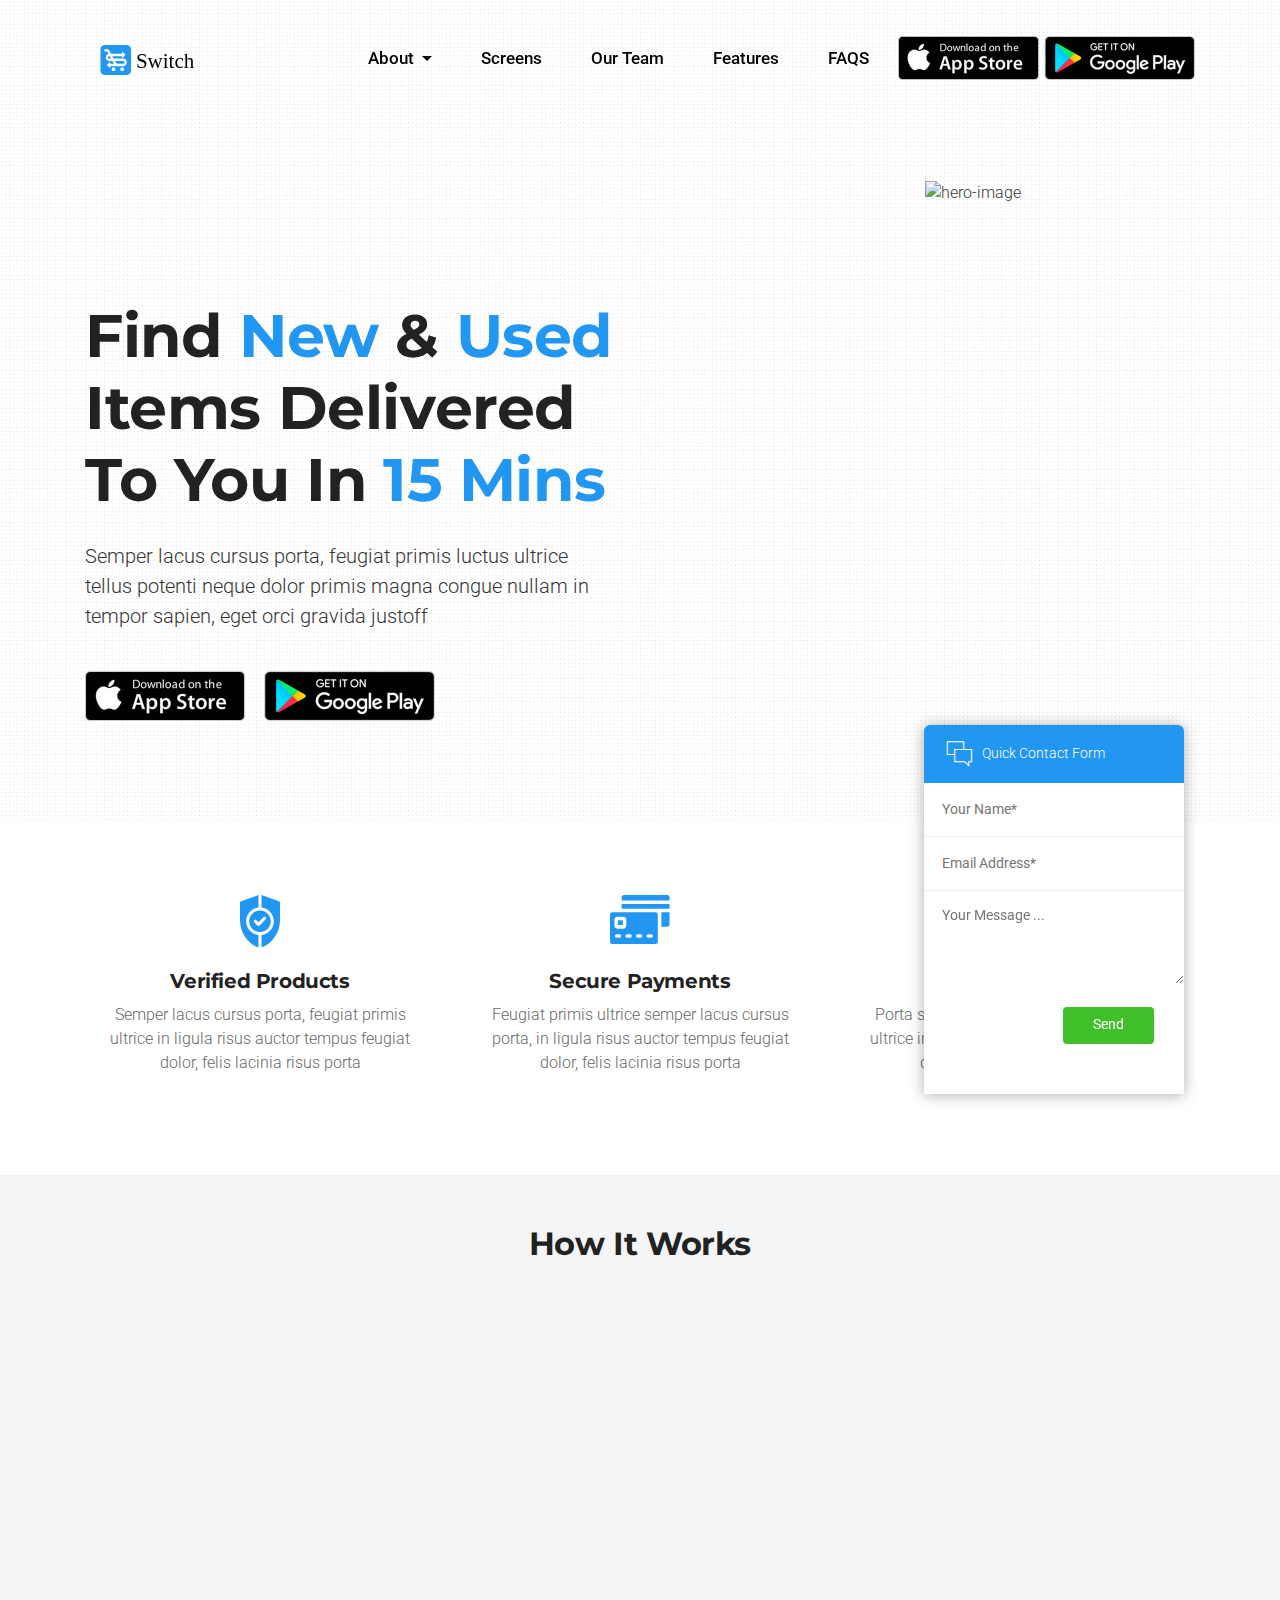
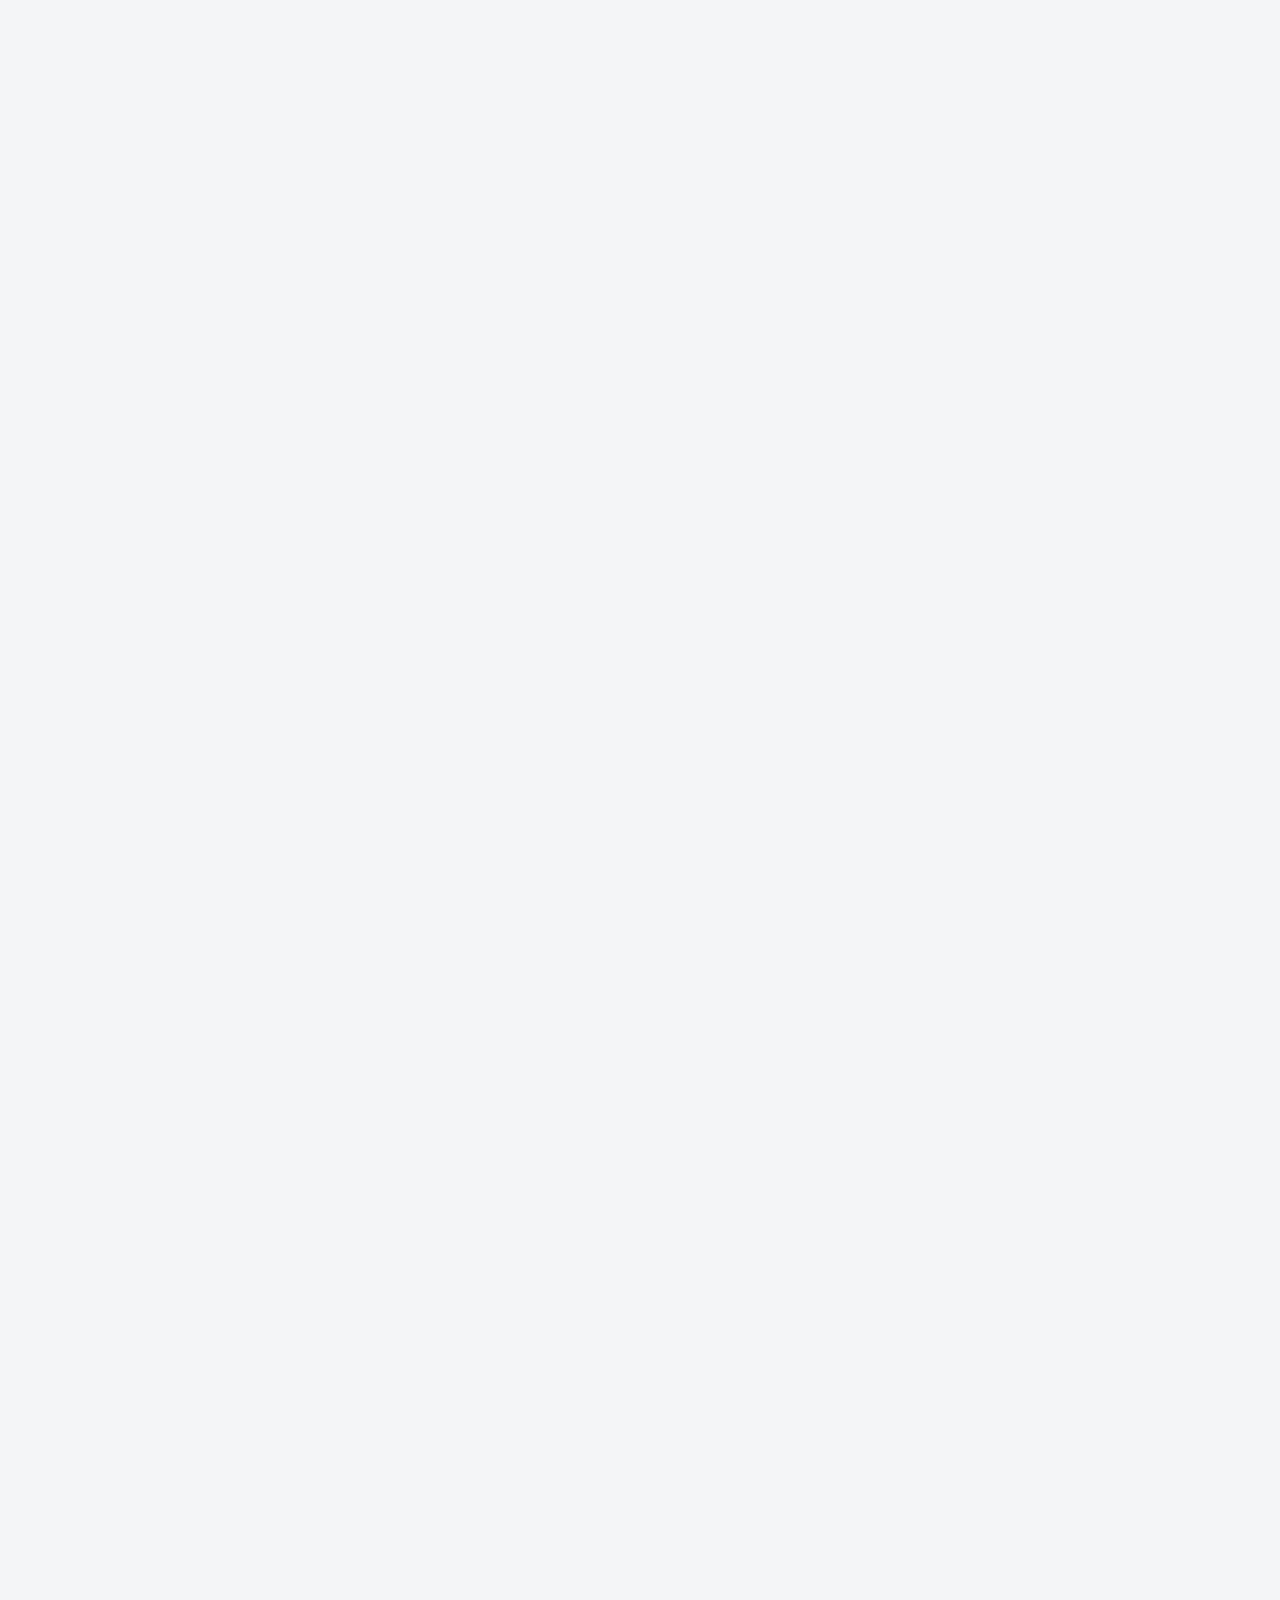
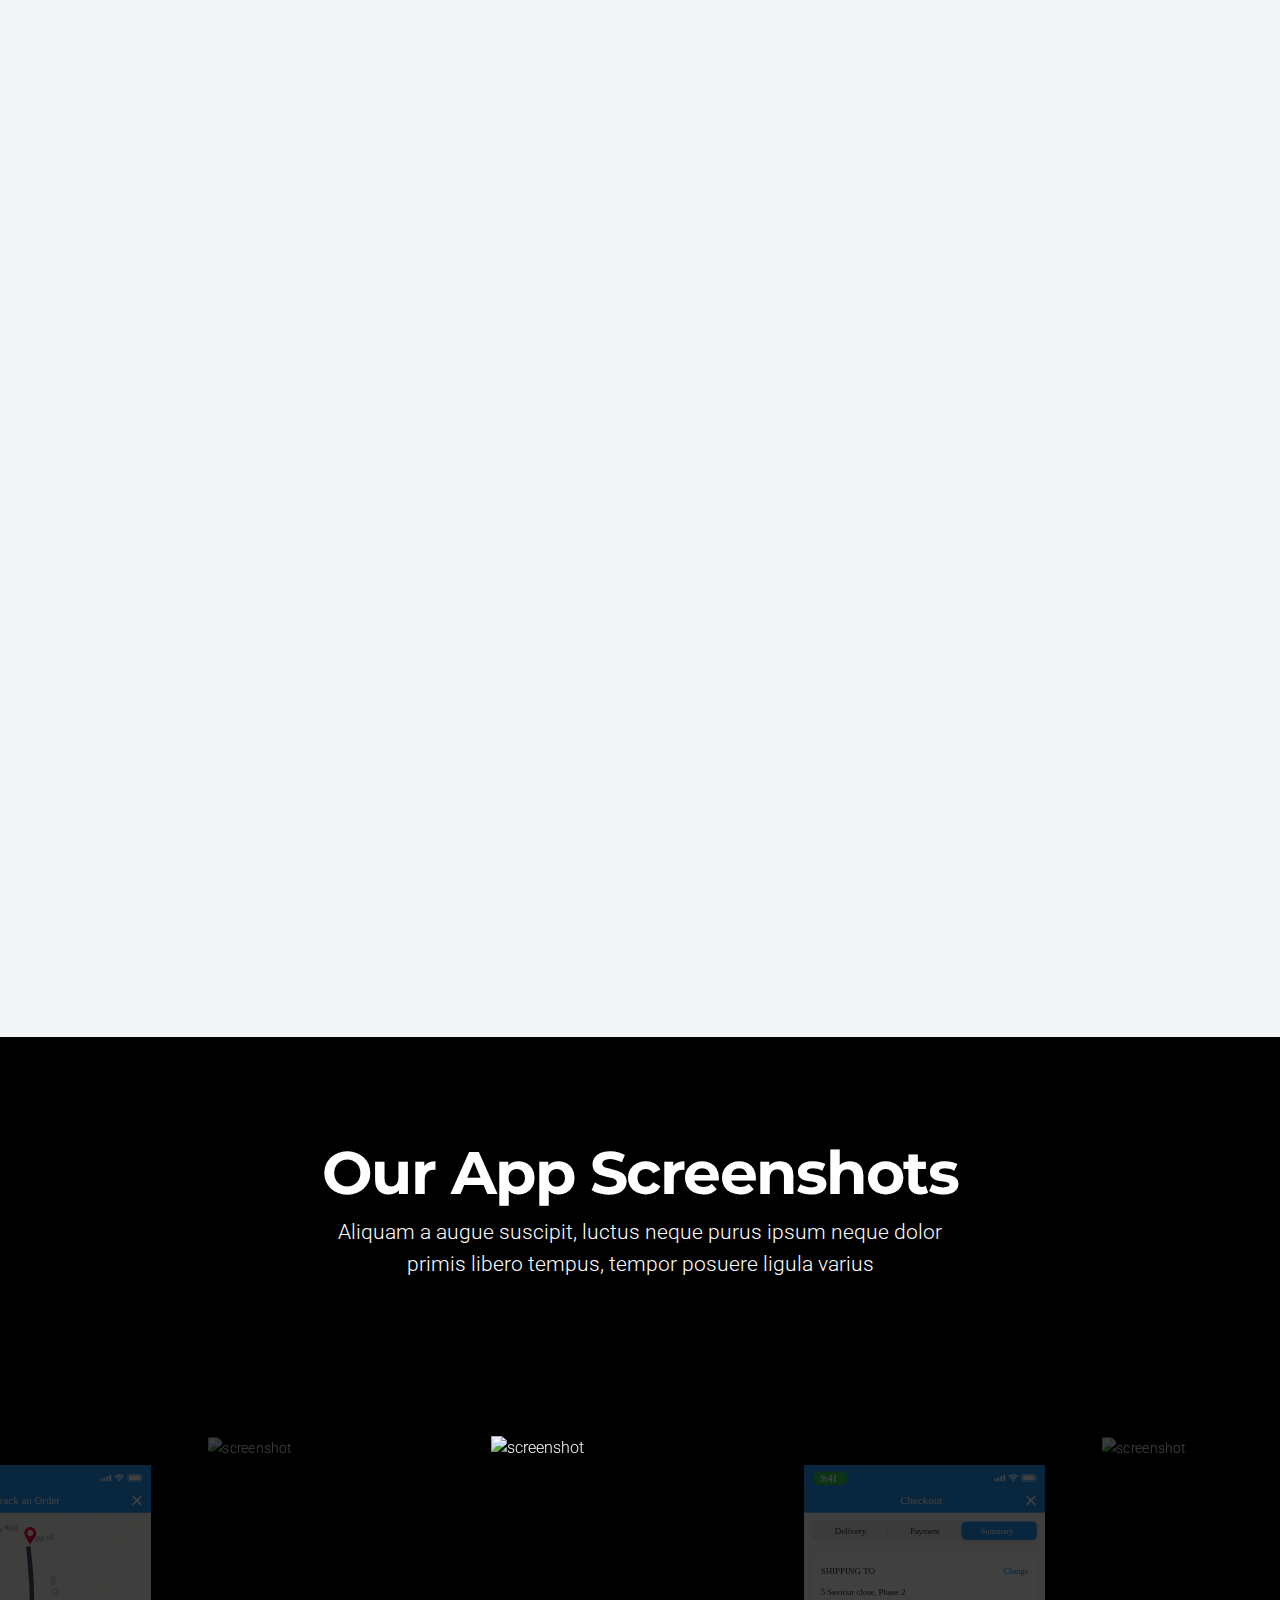
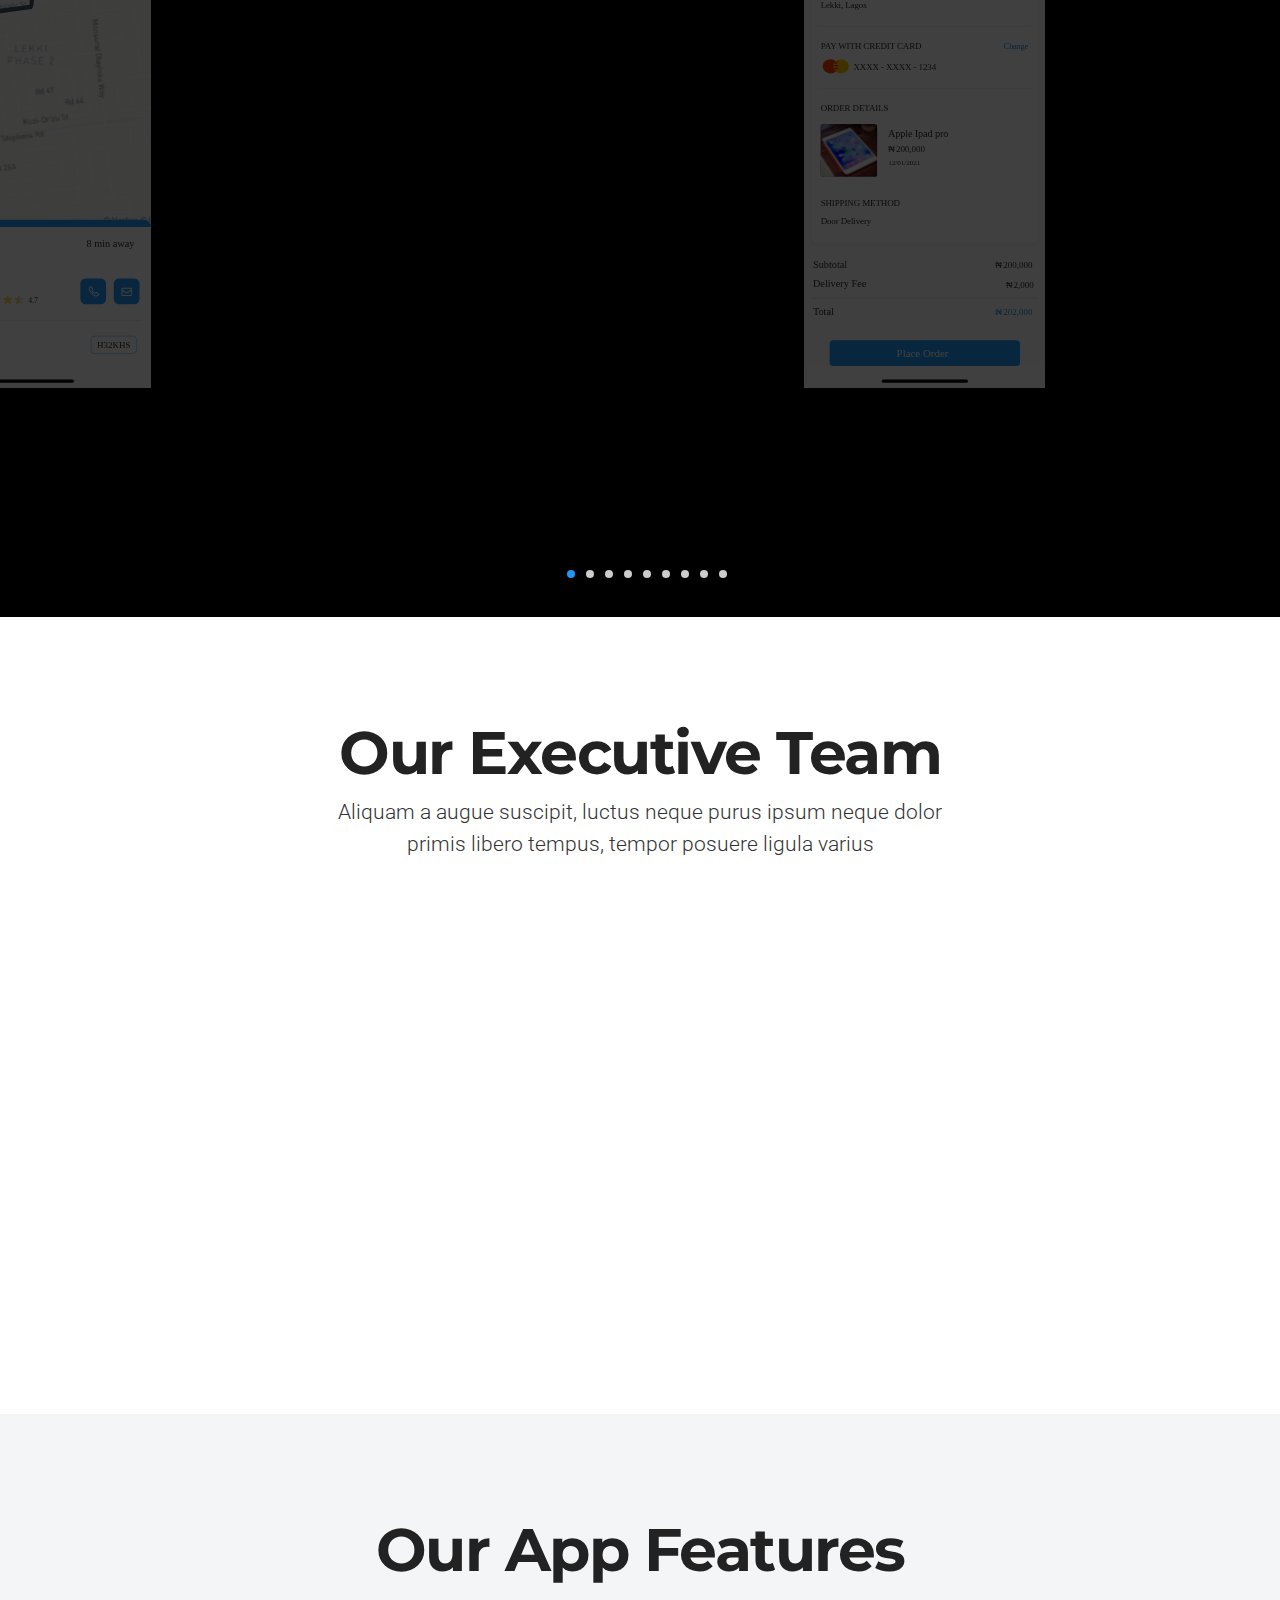
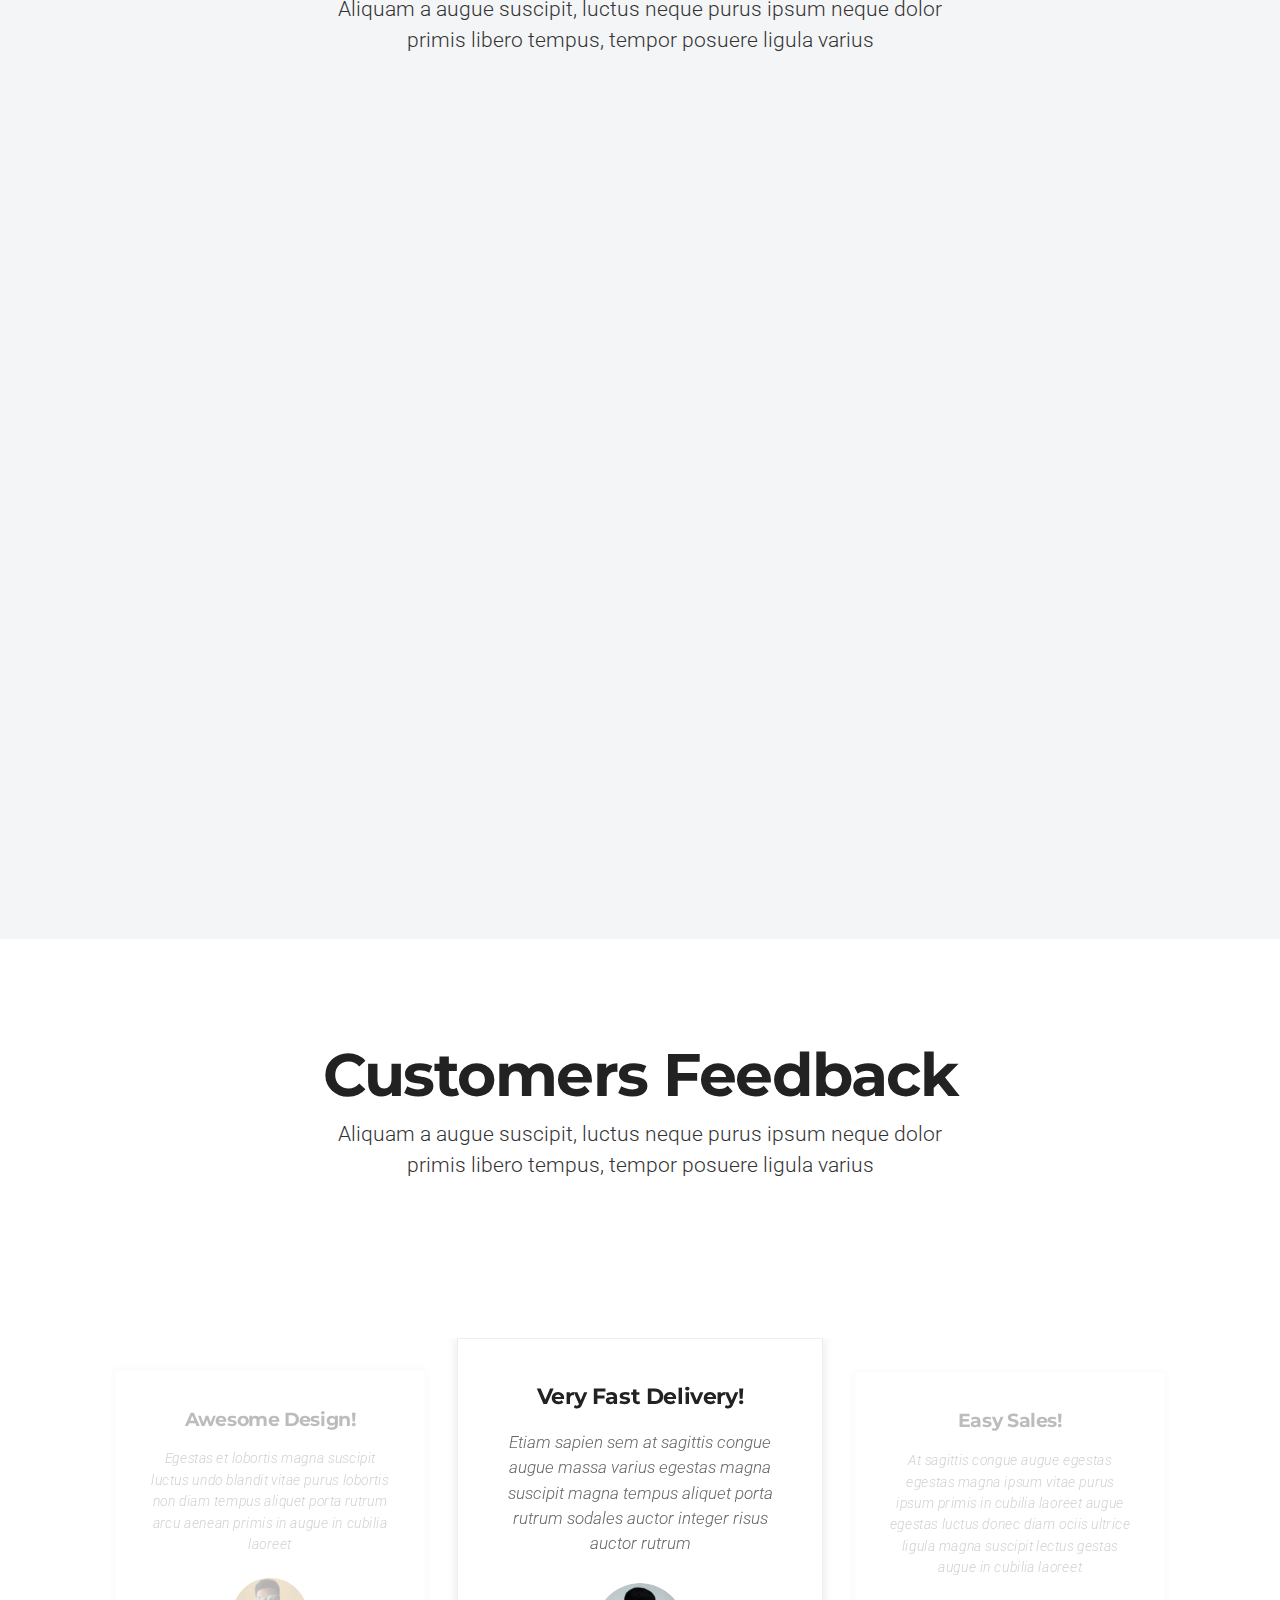
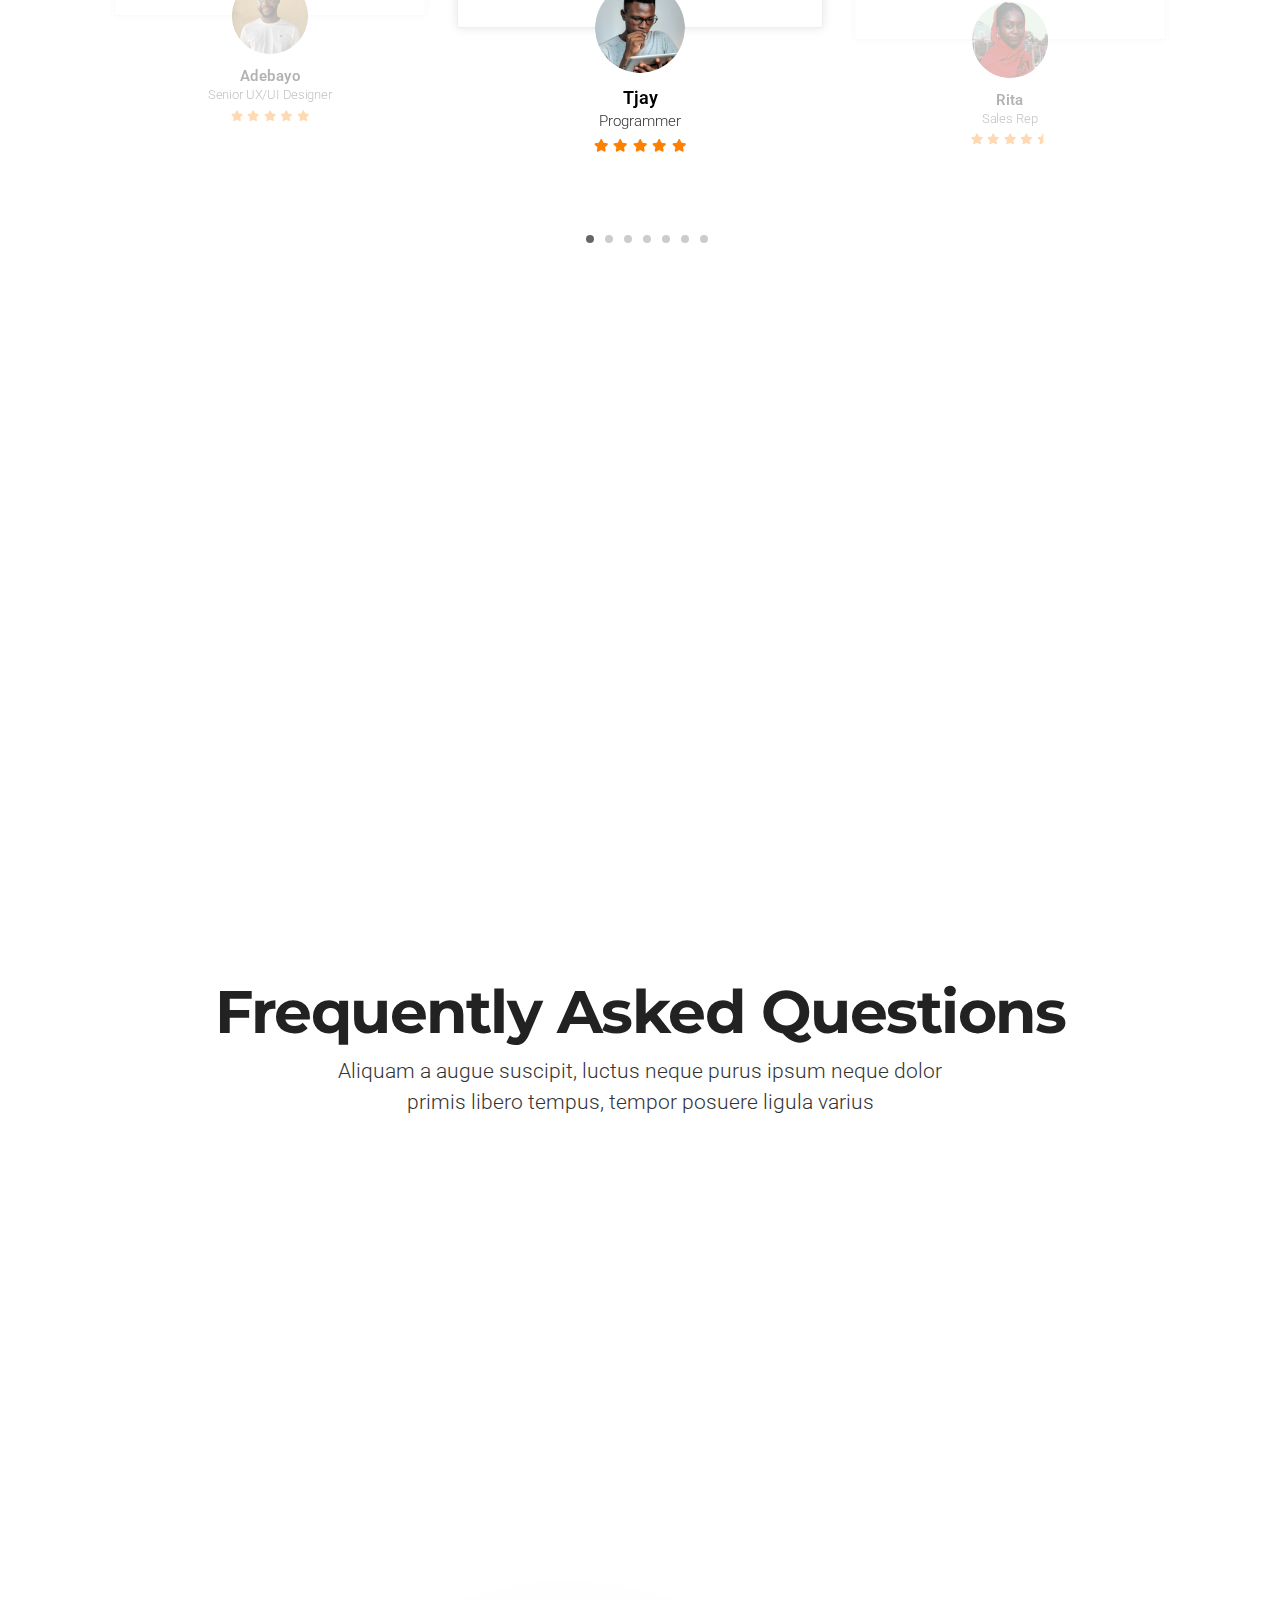
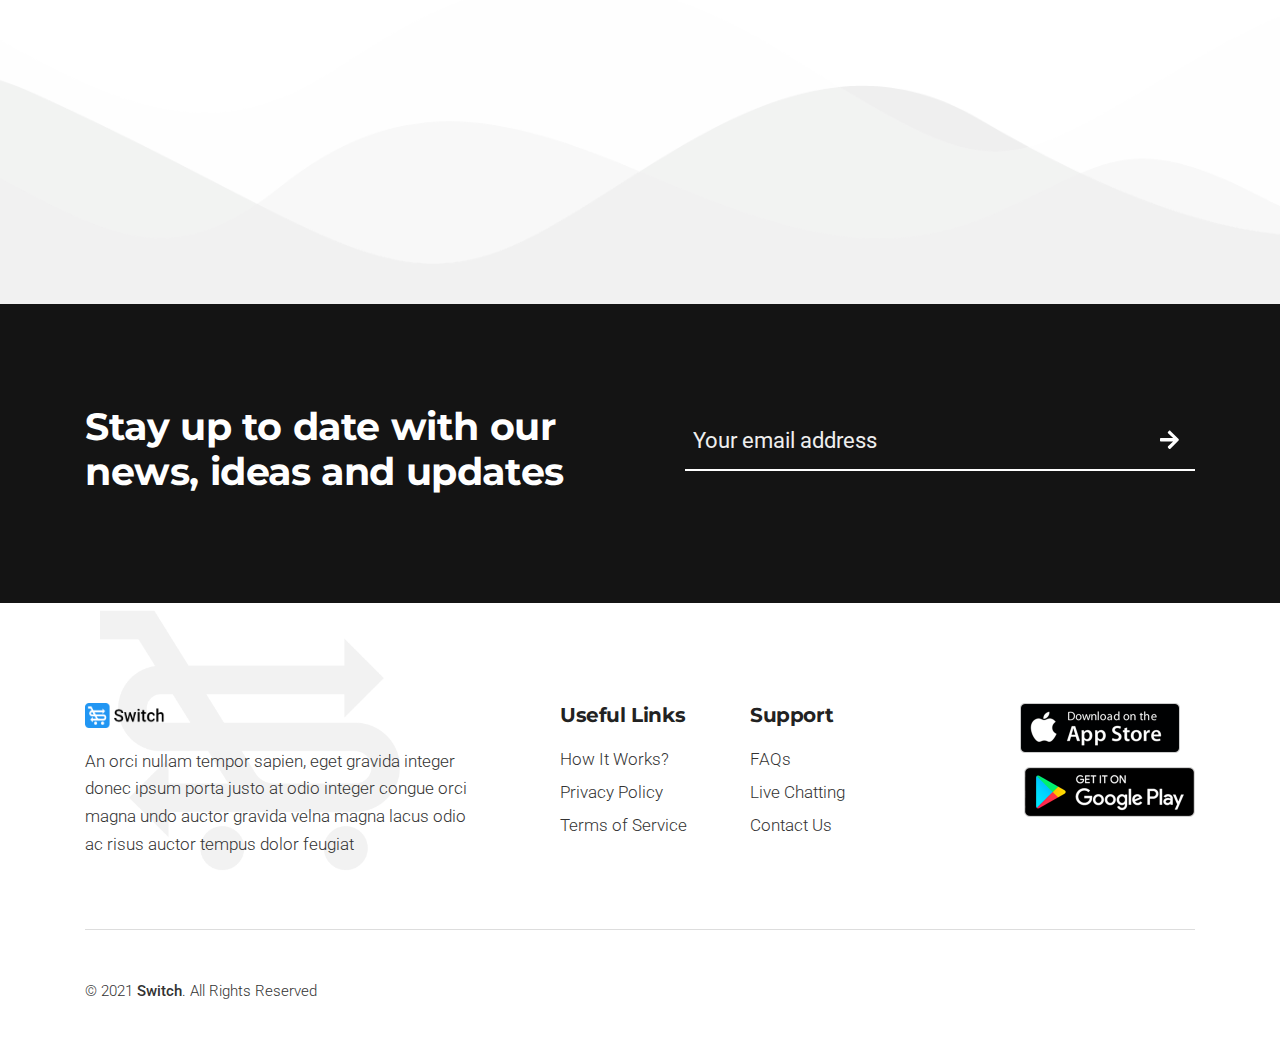
==== commit 583c1d01: "delete blog page" ====
--- a/index.html
+++ b/index.html
@@ -1693,7 +1693,6 @@
 									<li><a href="#">How It Works?</a></li>
 									<li><a href="#">Privacy Policy</a></li>
 									<li><a href="#">Terms of Service</a></li>
-									<li><a href="#">Site Map</a></li>
 								</ul>							
 
 							</div>	
@@ -1709,9 +1708,8 @@
 
 								<!-- Footer Links -->
 								<ul class="foo-links clearfix">
-									<li><a href="#">FAQs</a></li>									
-									<li><a href="#">Editor Help</a></li>							
-									<li><a href="#">Life Chatting</a></li>
+									<li><a href="#">FAQs</a></li>																
+									<li><a href="#">Live Chatting</a></li>
 									<li><a href="#">Contact Us</a></li>
 								</ul>
 
--- a/css/style.css
+++ b/css/style.css
@@ -26,7 +26,7 @@
 } 
  
 body {
-  font-family: 'Roboto', 'Helvetica Neue', Helvetica, Arial, sans-serif;
+  font-family: 'Roboto', Arial, sans-serif;
   color: #333;
   font-weight: 300;
 }
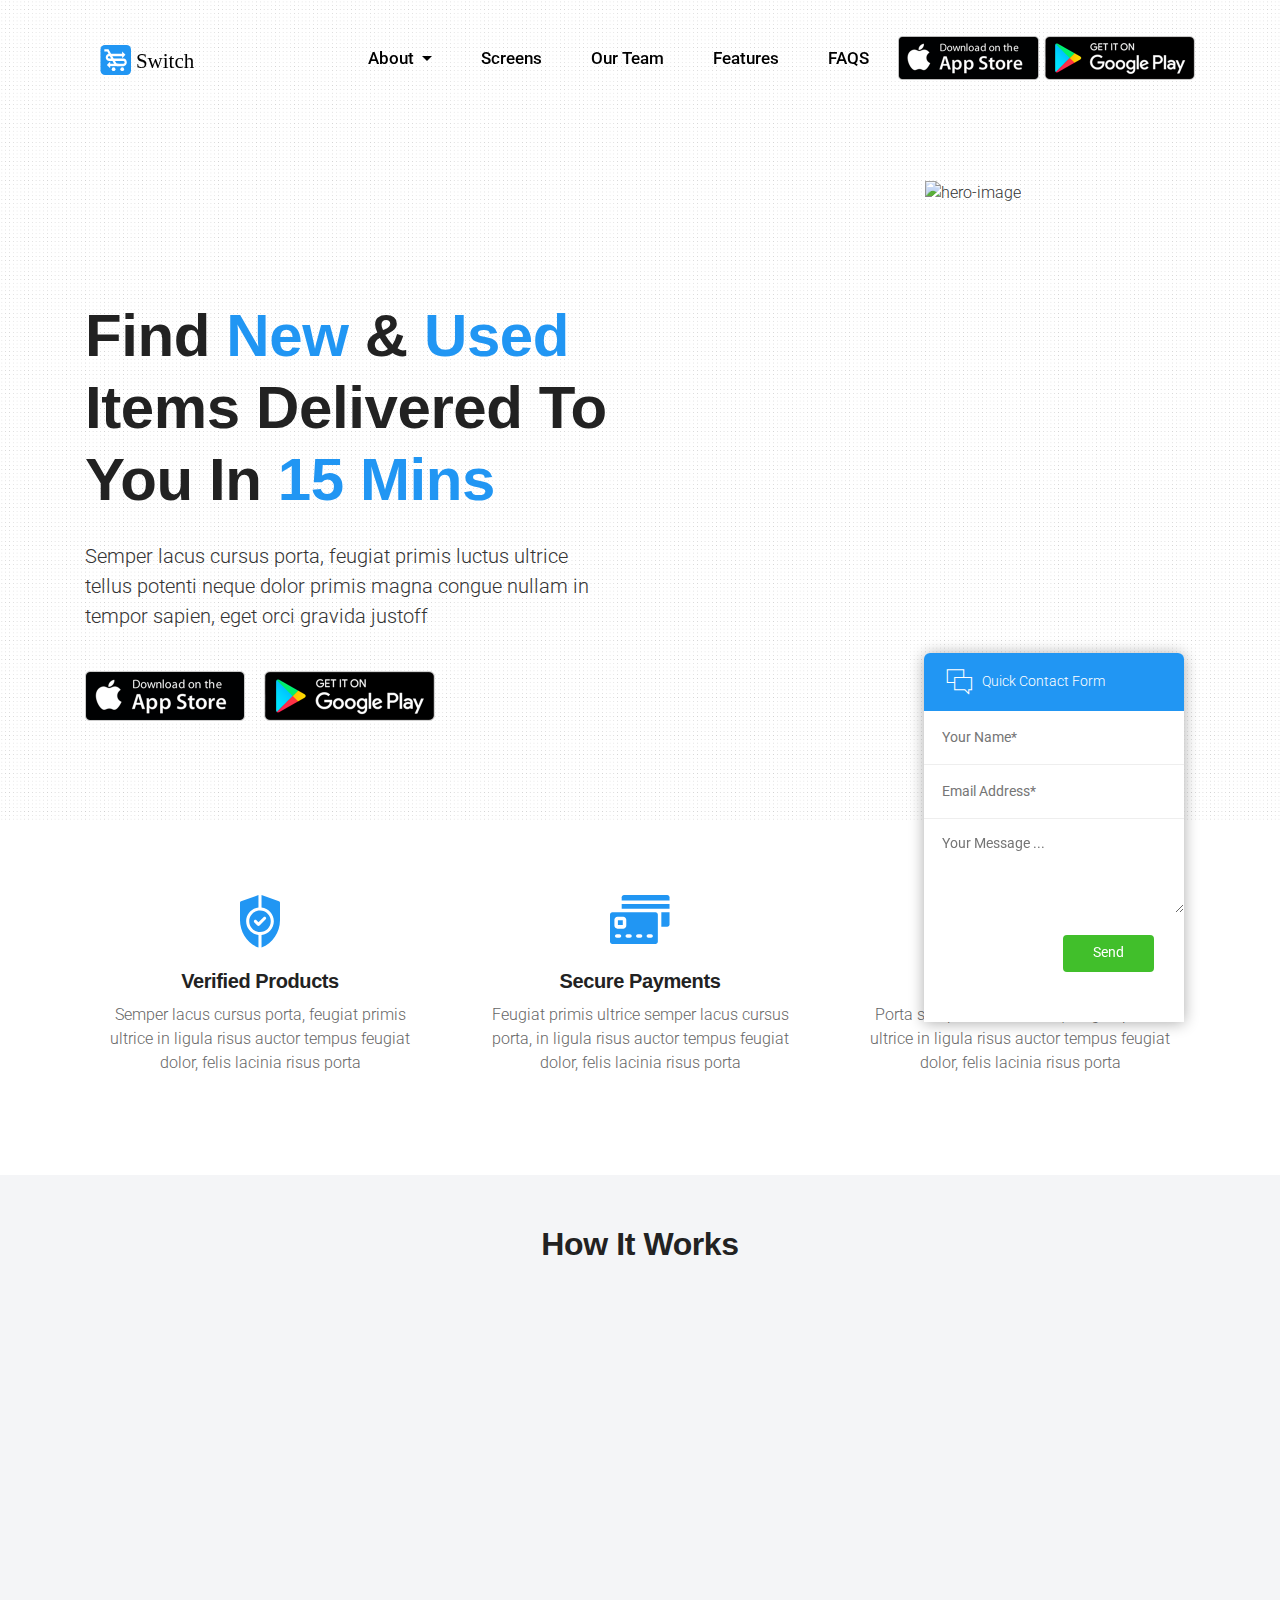
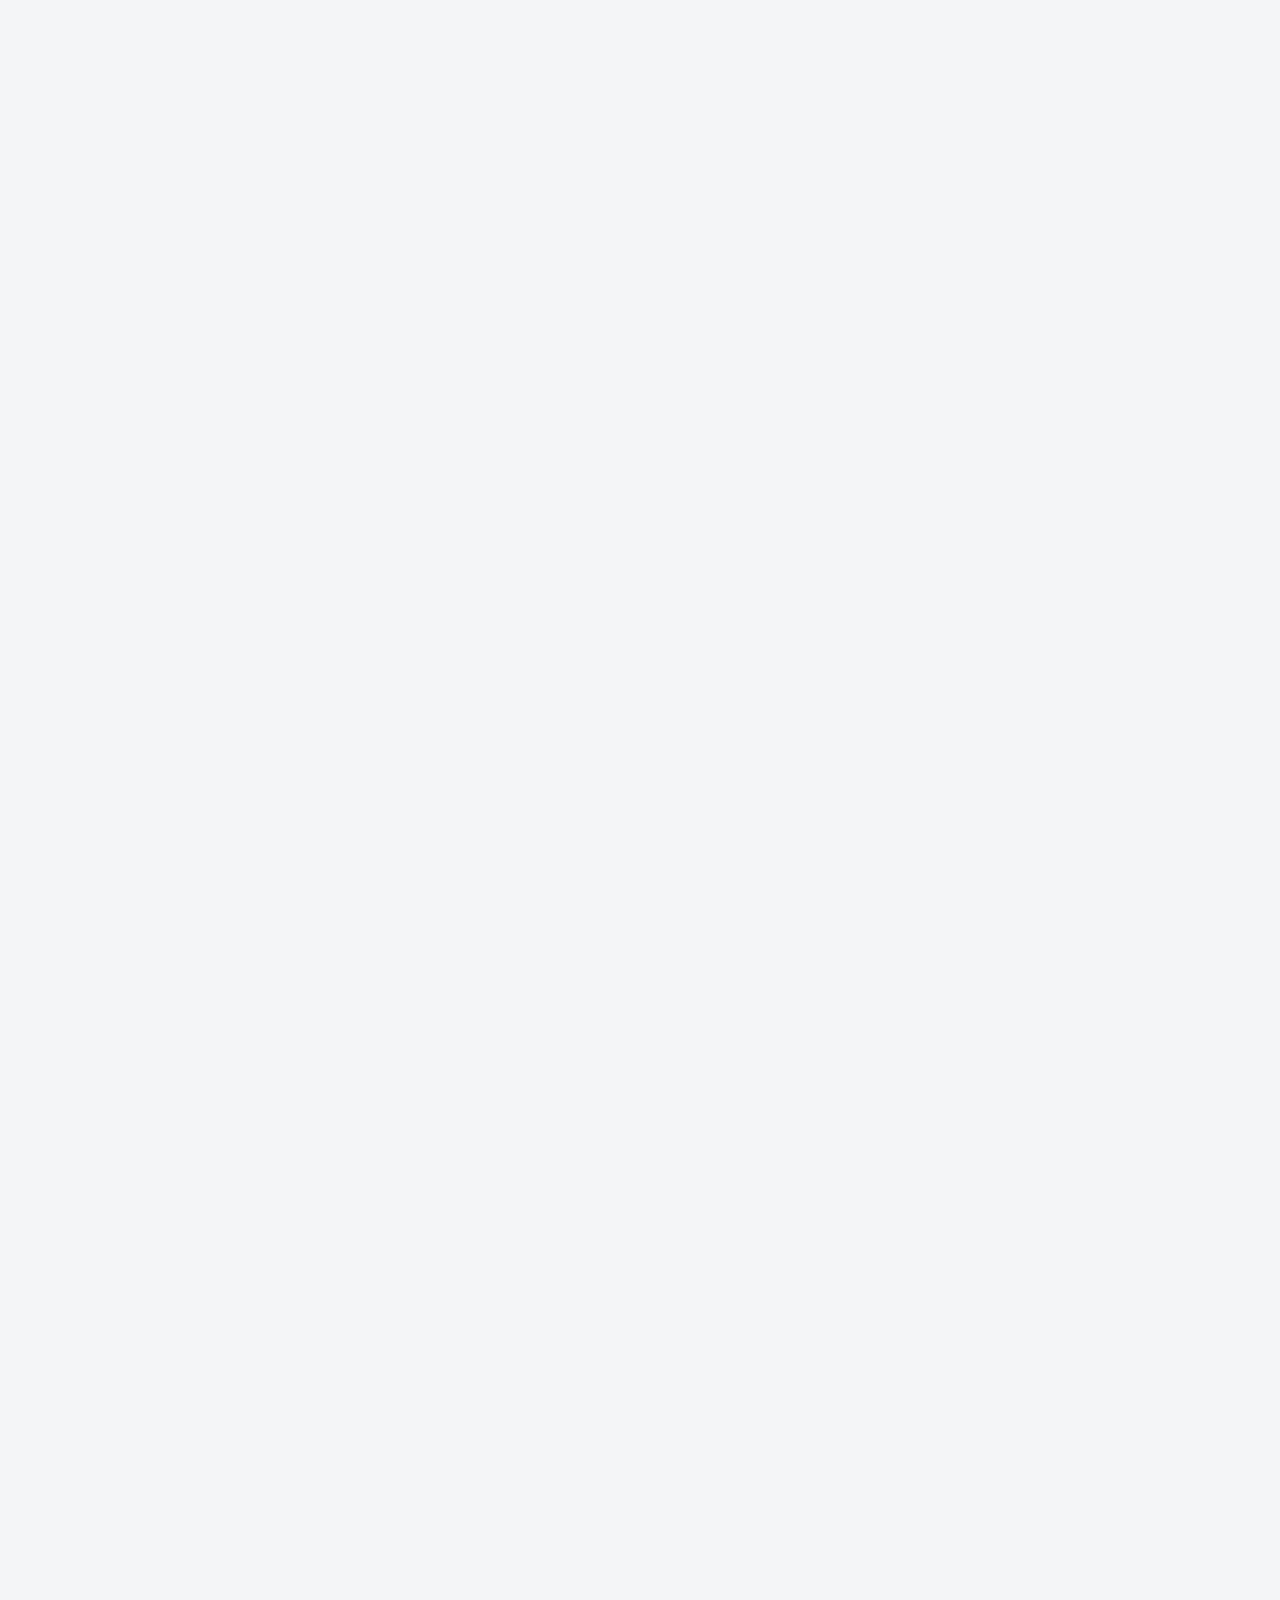
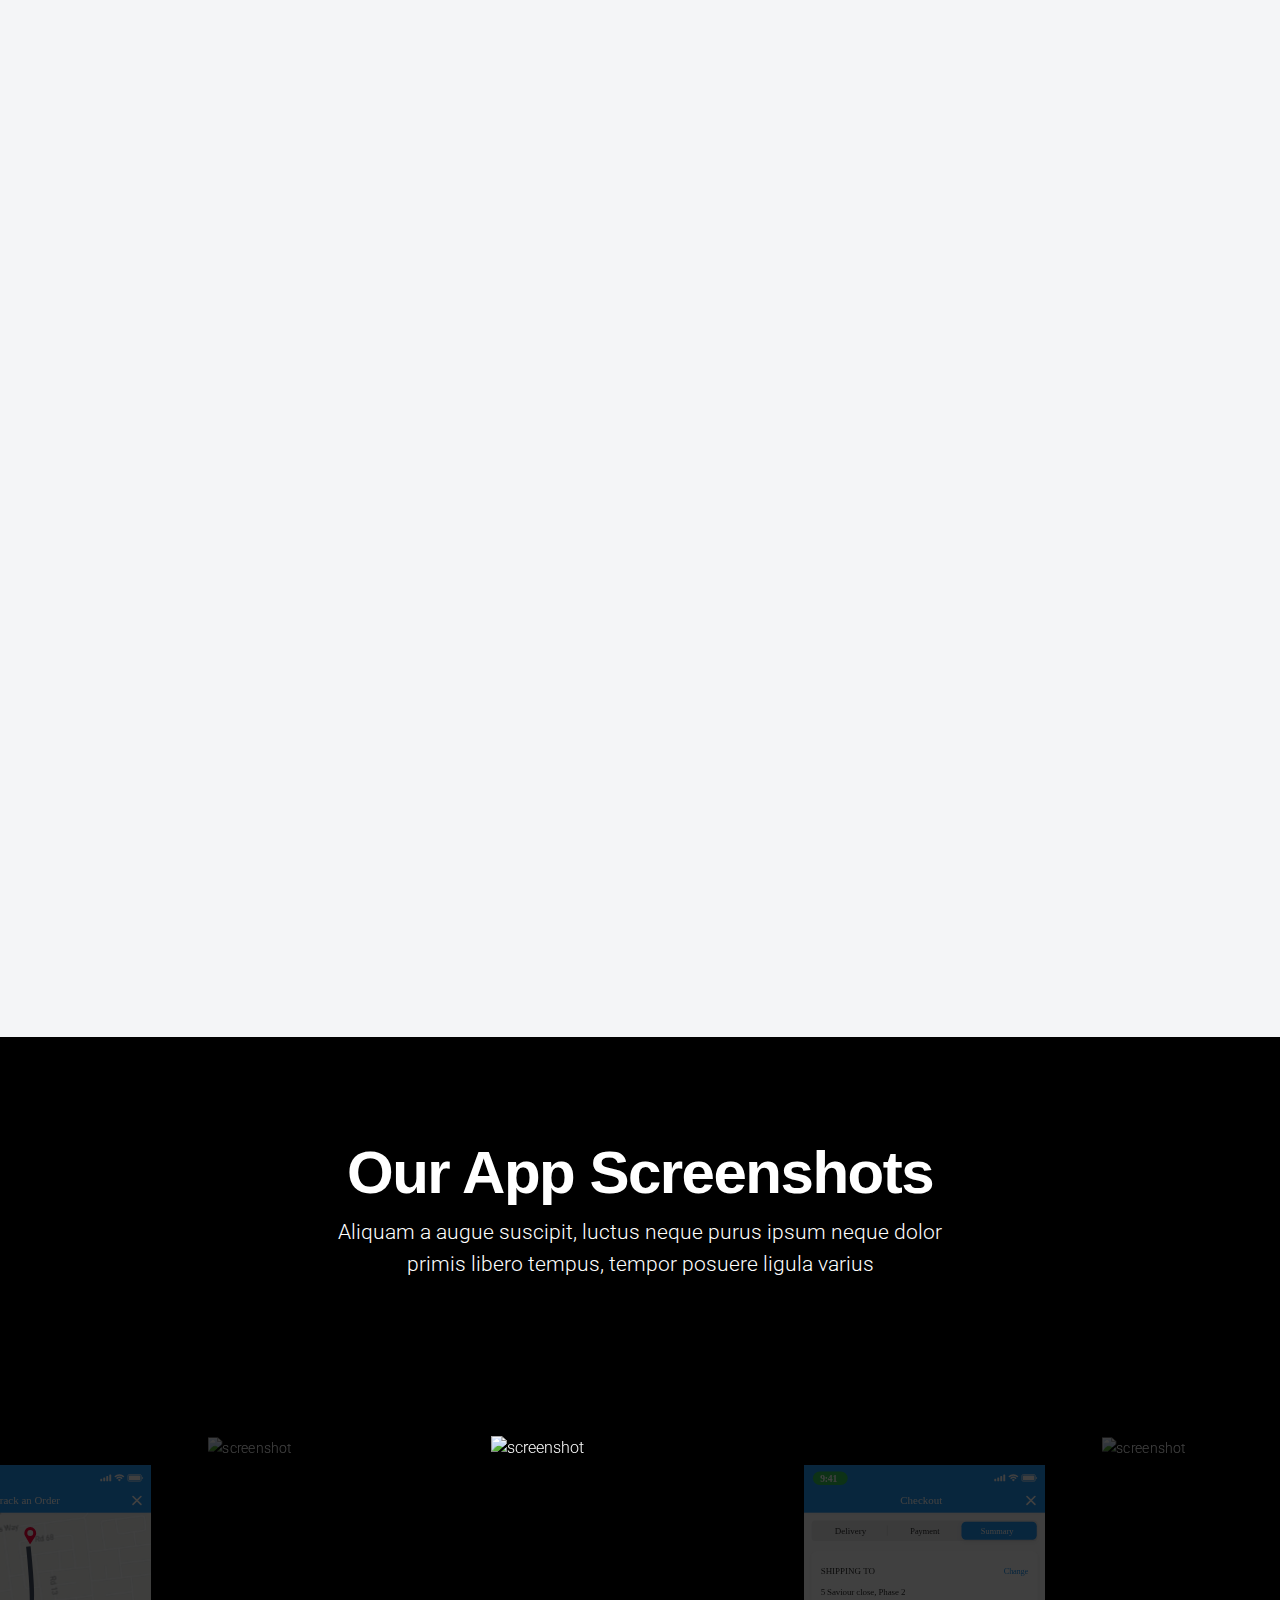
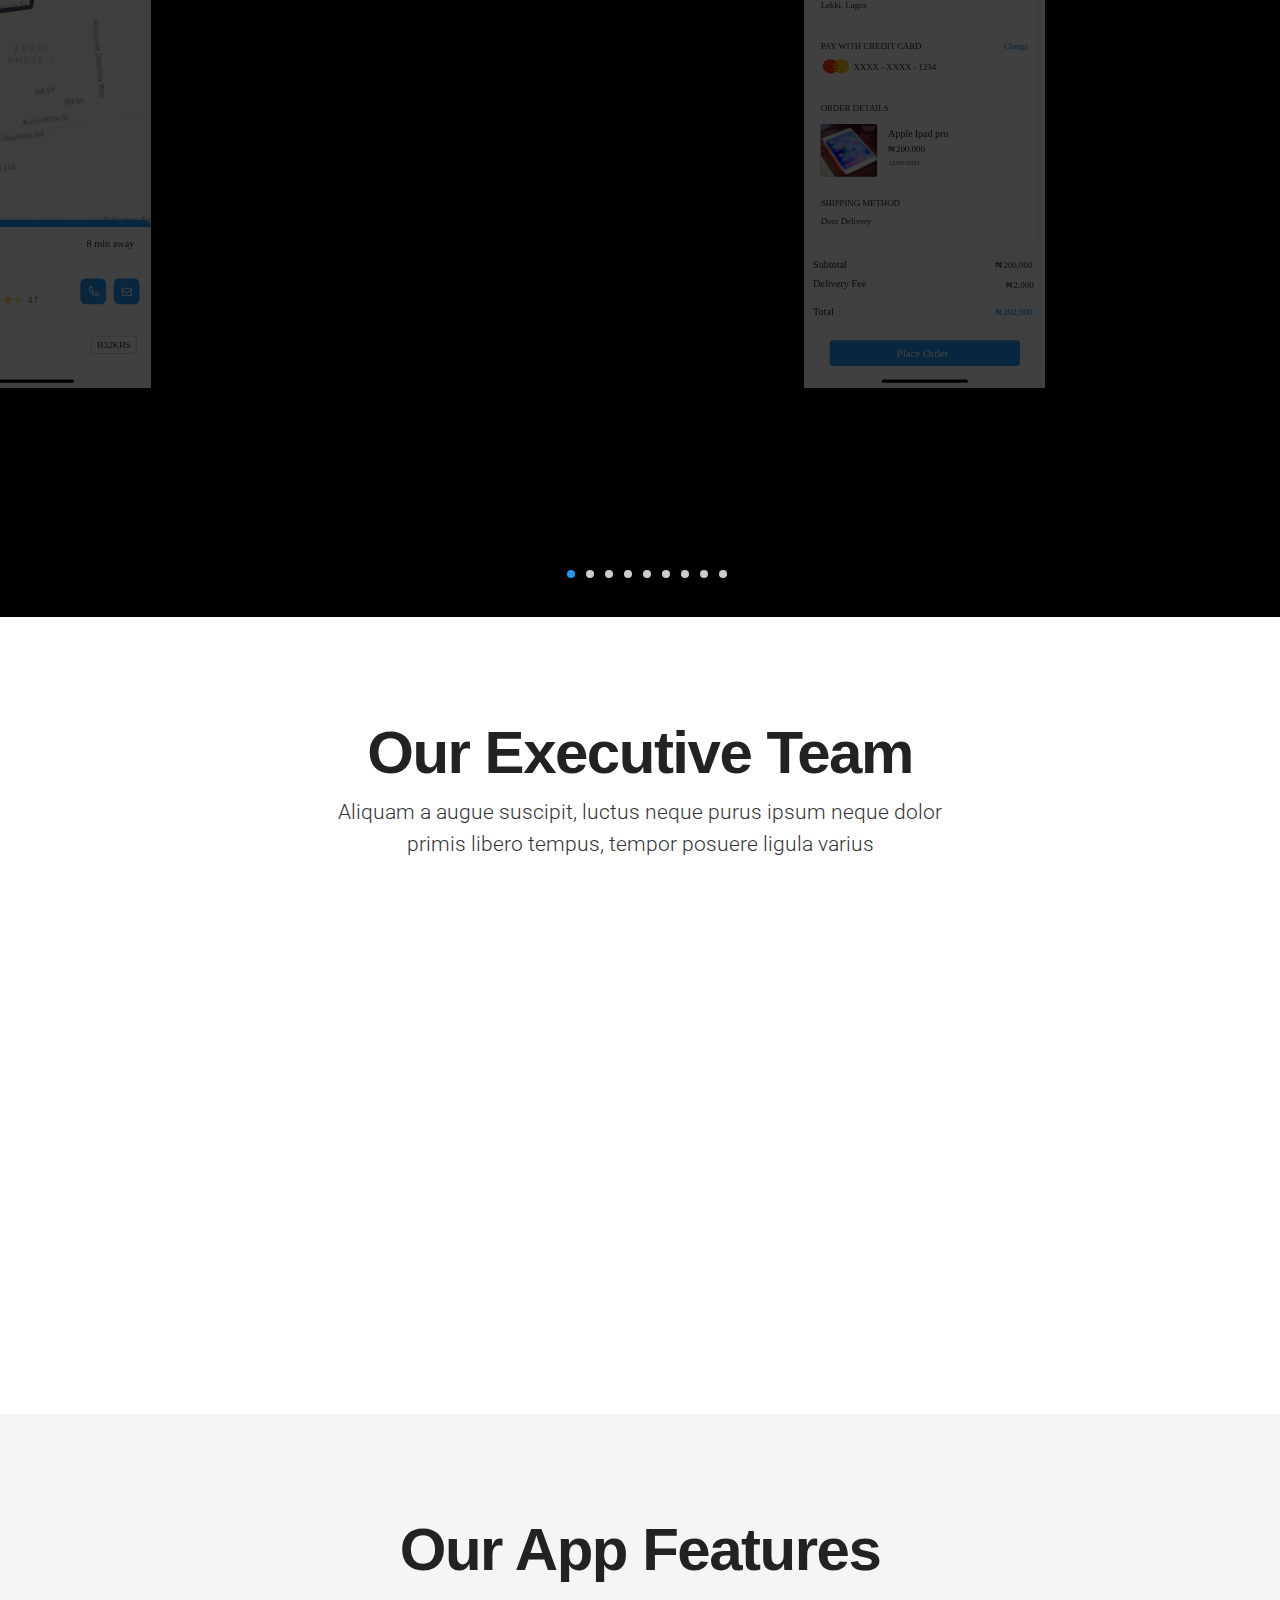
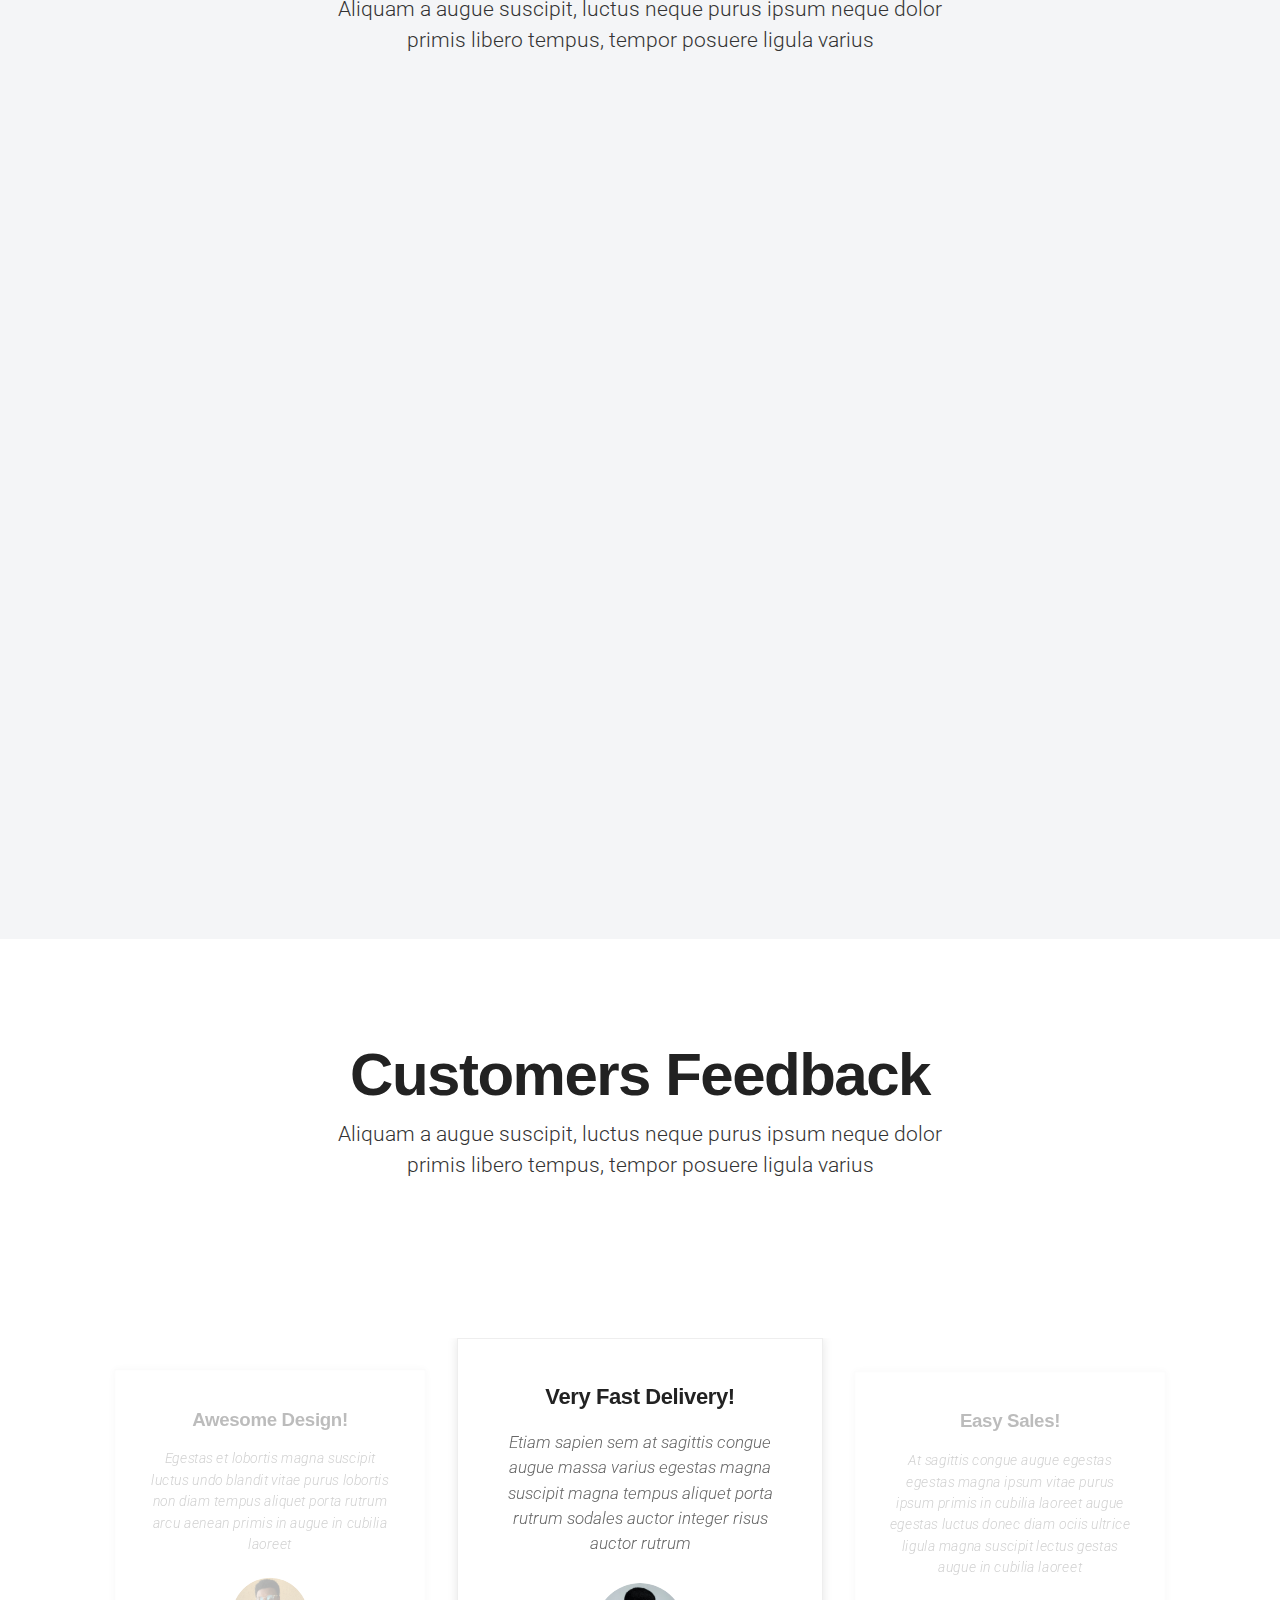
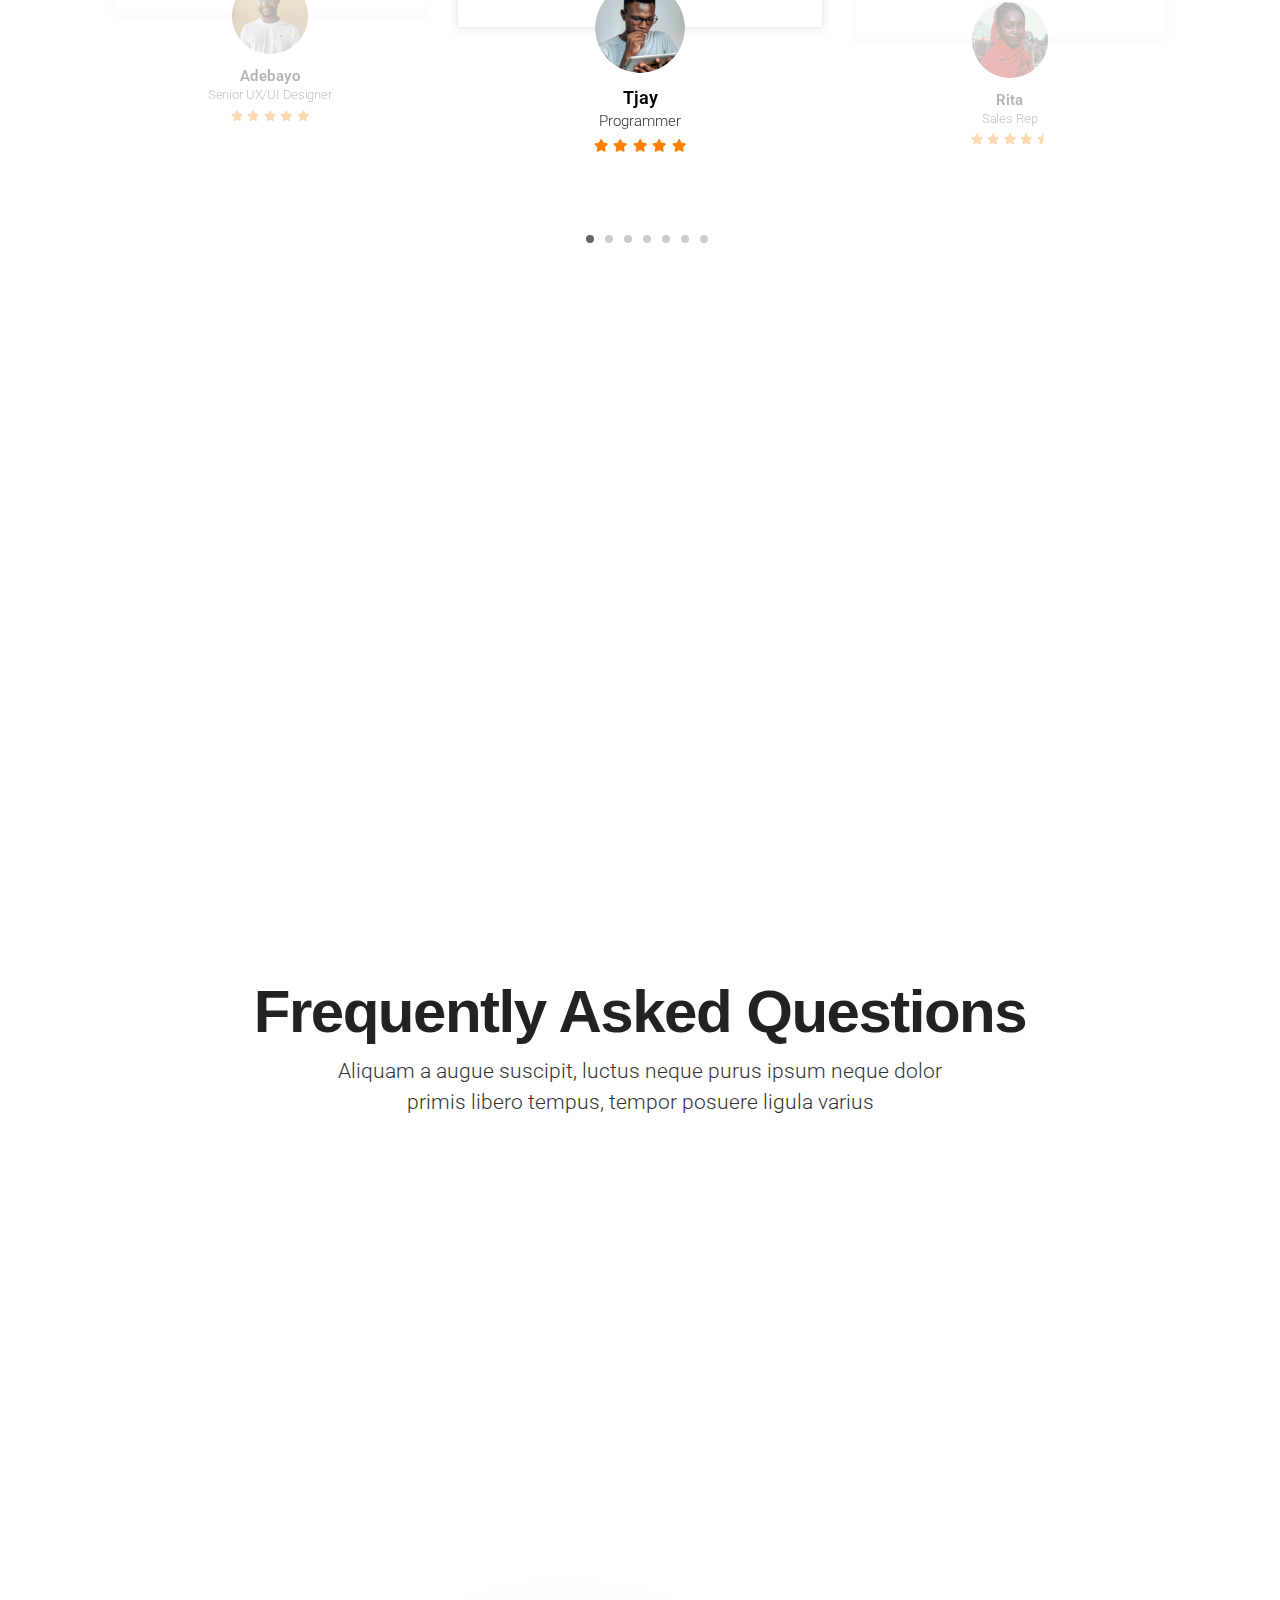
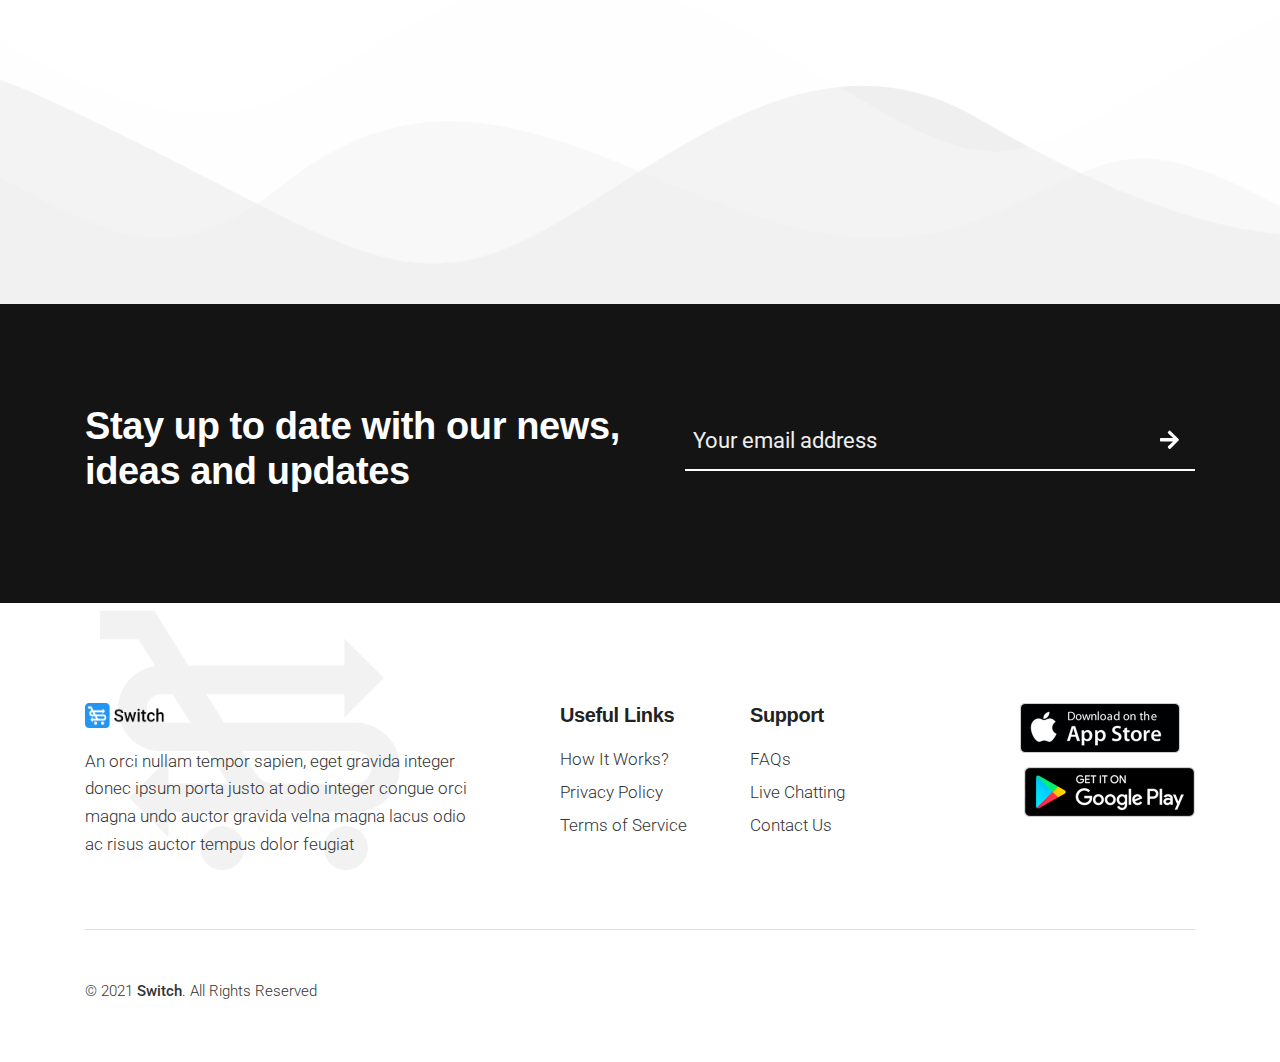
==== commit 8be24922: "font family" ====
--- a/index.html
+++ b/index.html
@@ -31,8 +31,8 @@
 		<link rel="apple-touch-icon" href="images/apple-touch-icon.png">
 
 		<!-- GOOGLE FONTS -->
-		<link href="https://fonts.googleapis.com/css?family=Roboto:300,400,500,700,900" rel="stylesheet"> 		
-		<link href="https://fonts.googleapis.com/css?family=Montserrat:300,400,500,600,700" rel="stylesheet"> 
+		<link rel="preconnect" href="https://fonts.gstatic.com">
+		<link href="https://fonts.googleapis.com/css2?family=Roboto:ital,wght@0,300;0,400;0,500;0,700;0,900;1,100;1,300;1,400&display=swap" rel="stylesheet">
 
 		<!-- BOOTSTRAP CSS -->
 		<link href="css/bootstrap.min.css" rel="stylesheet">
--- a/css/style.css
+++ b/css/style.css
@@ -26,7 +26,7 @@
 } 
  
 body {
-  font-family: 'Roboto', Arial, sans-serif;
+  font-family: 'Roboto', sans-serif;
   color: #333;
   font-weight: 300;
 }
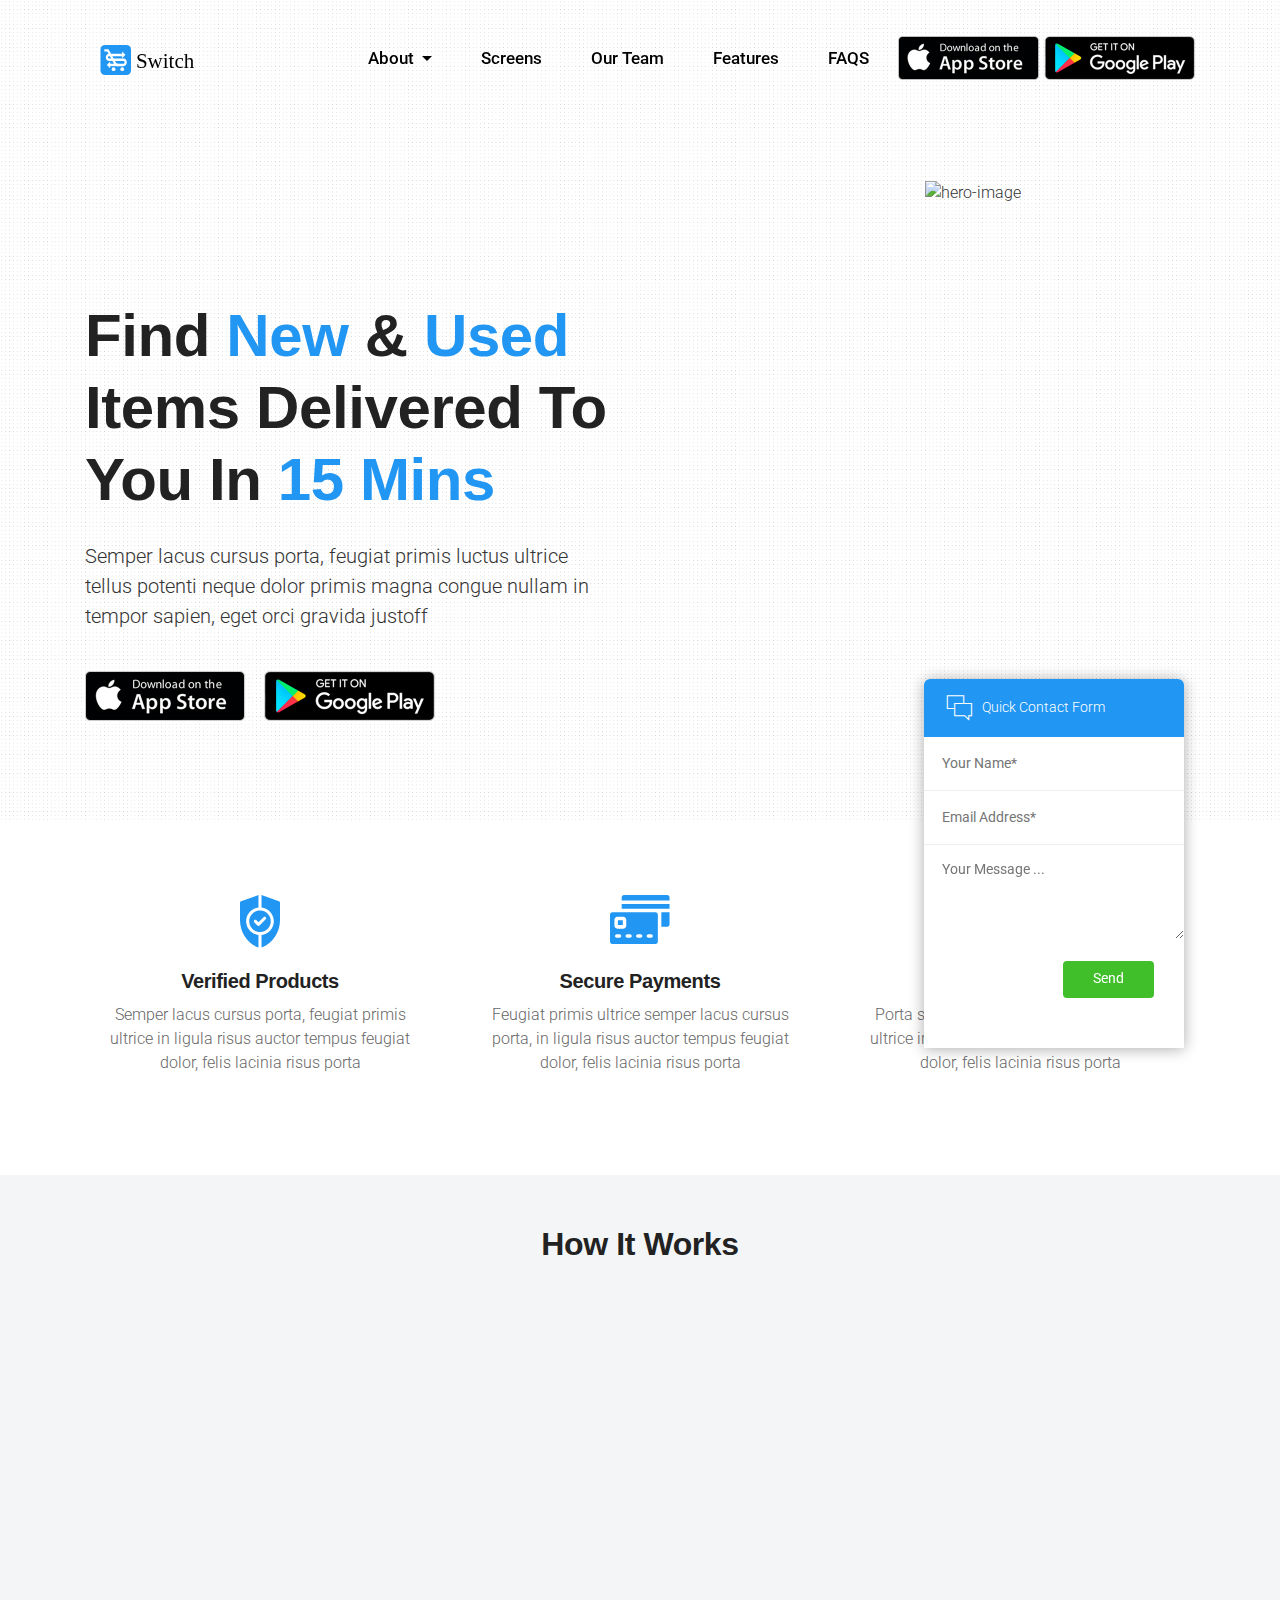
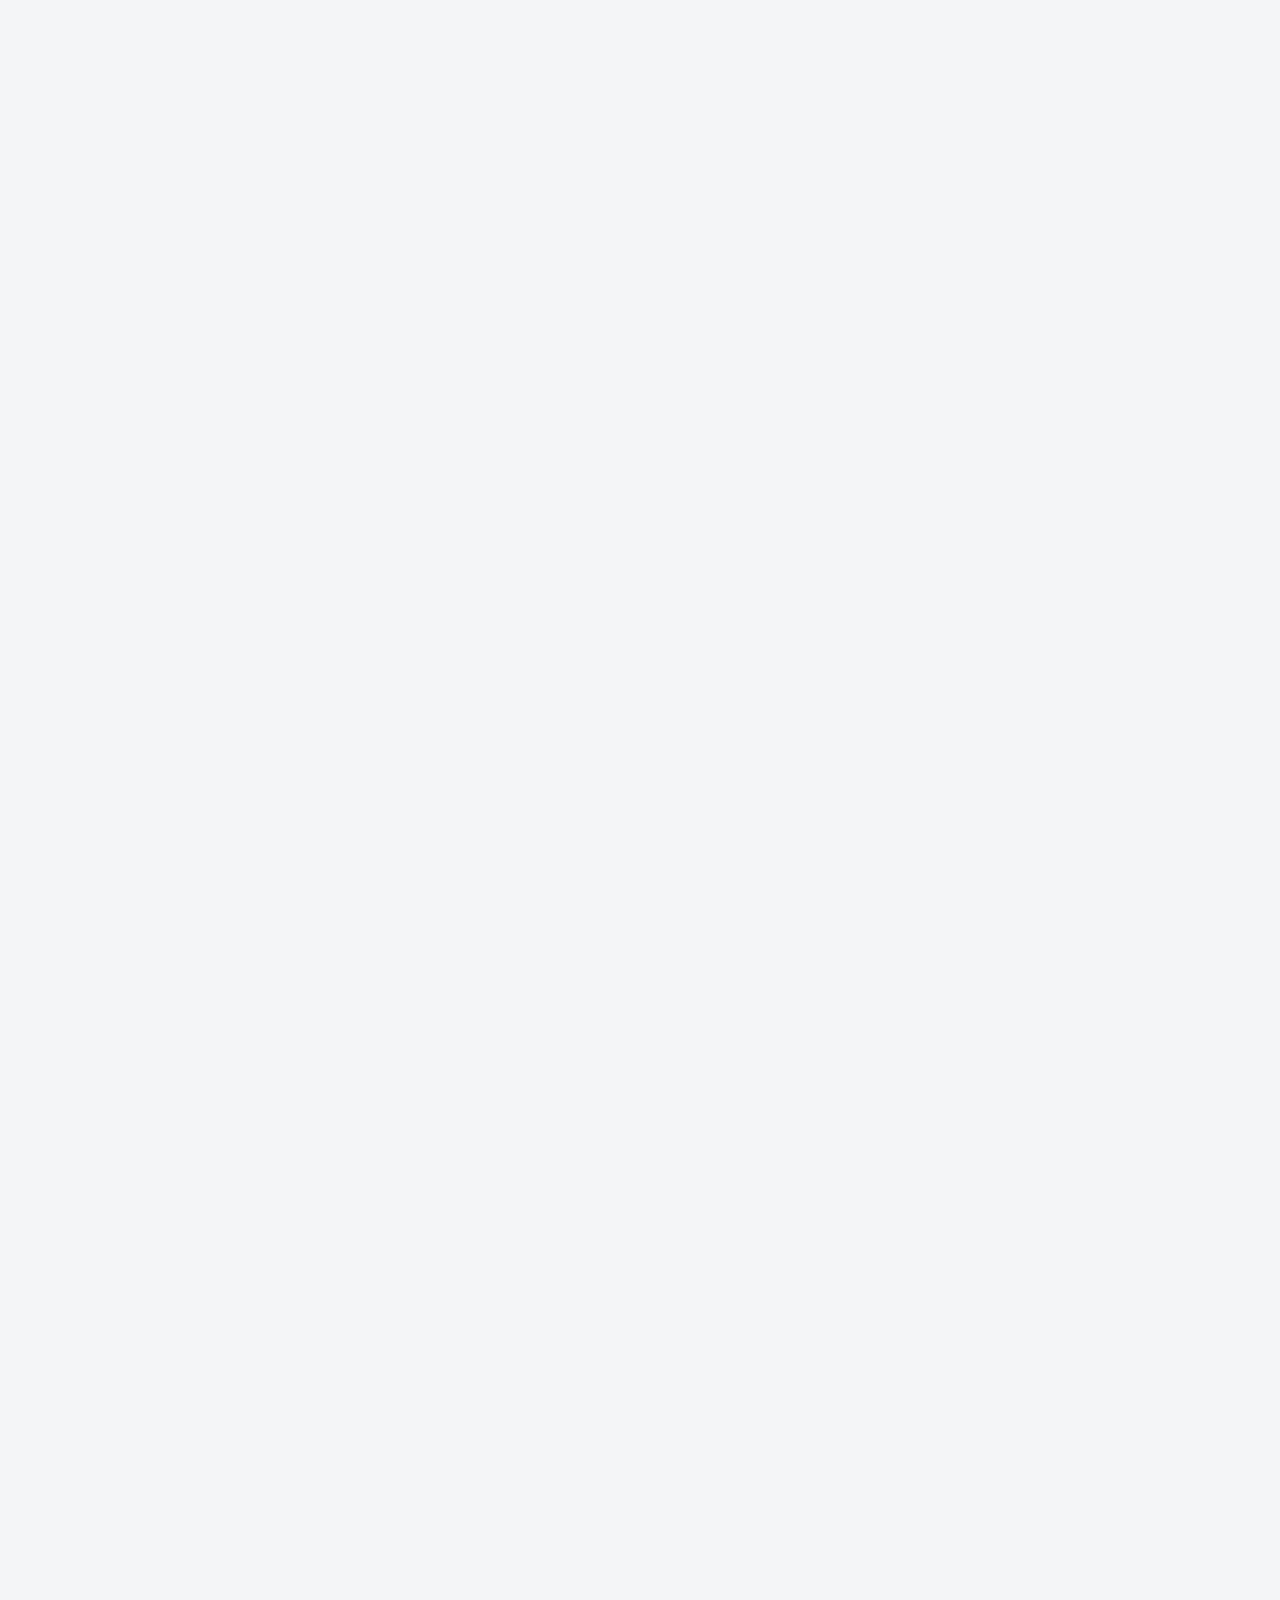
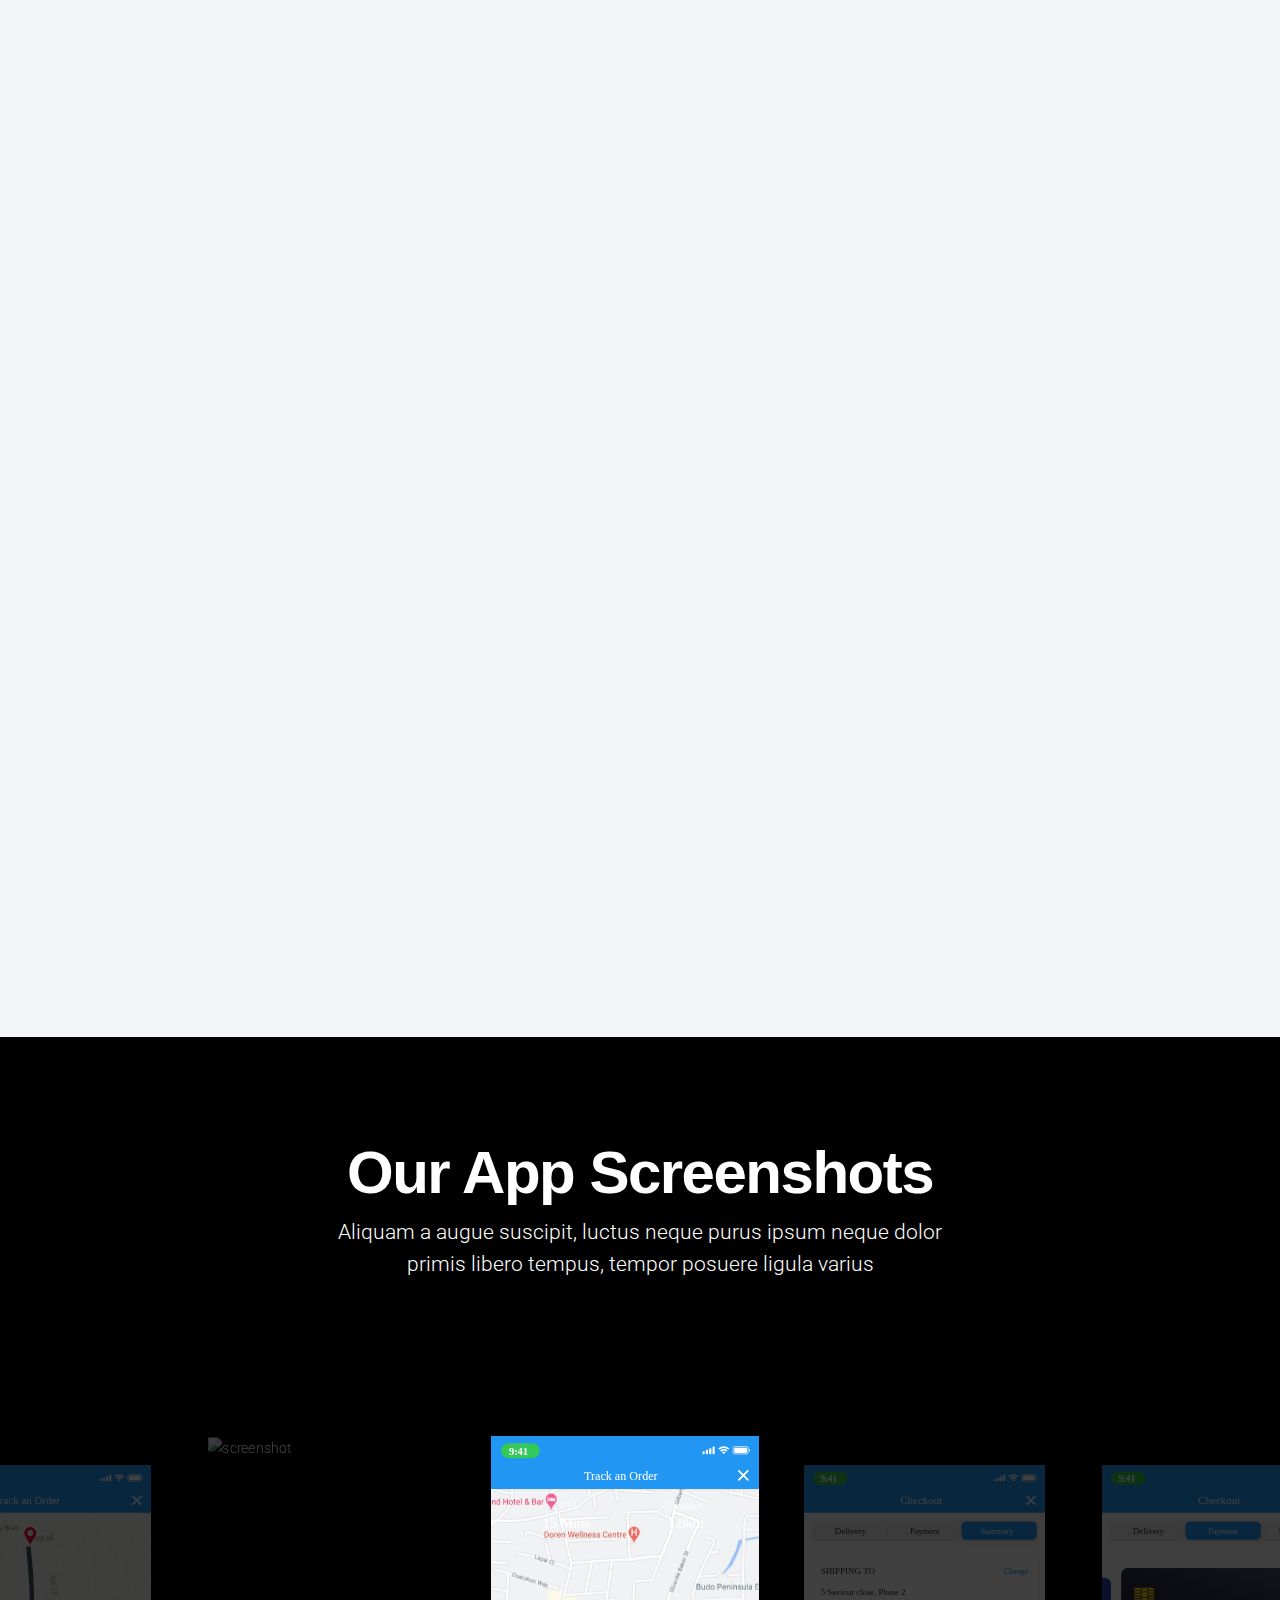
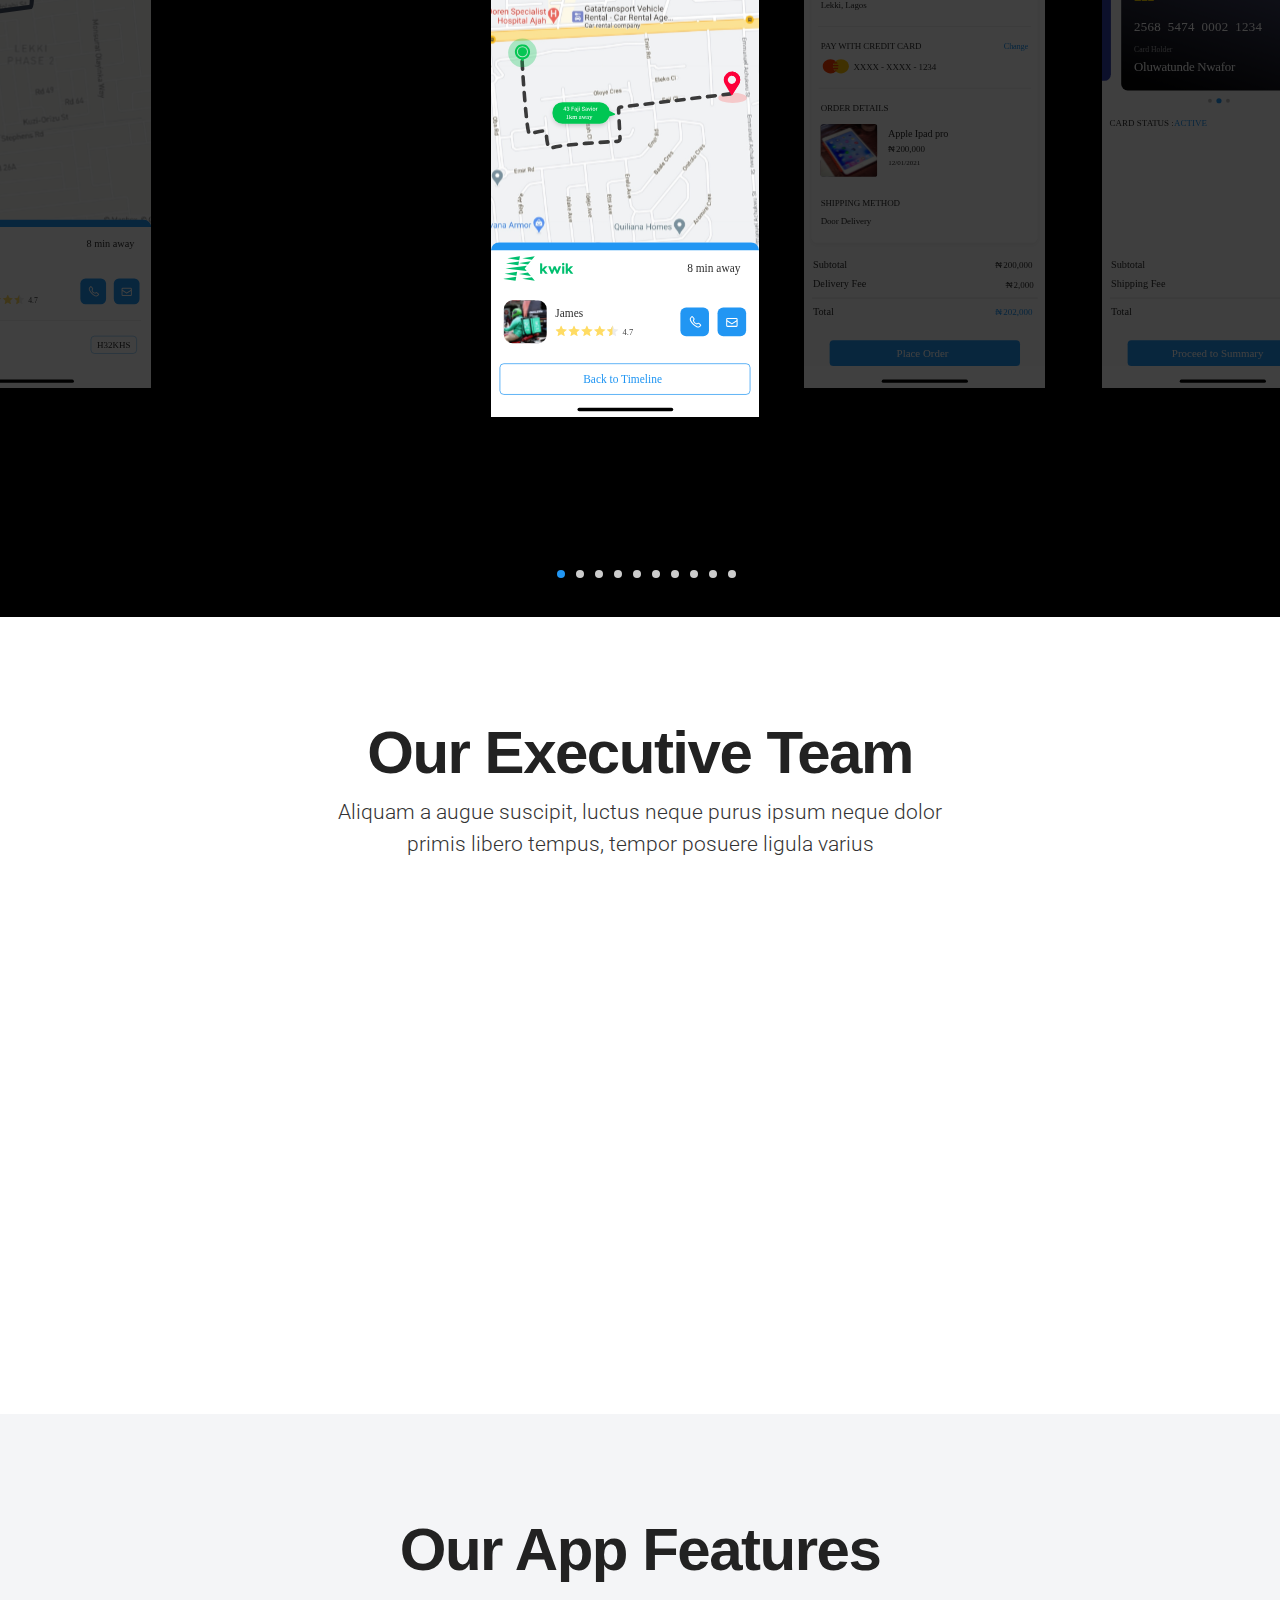
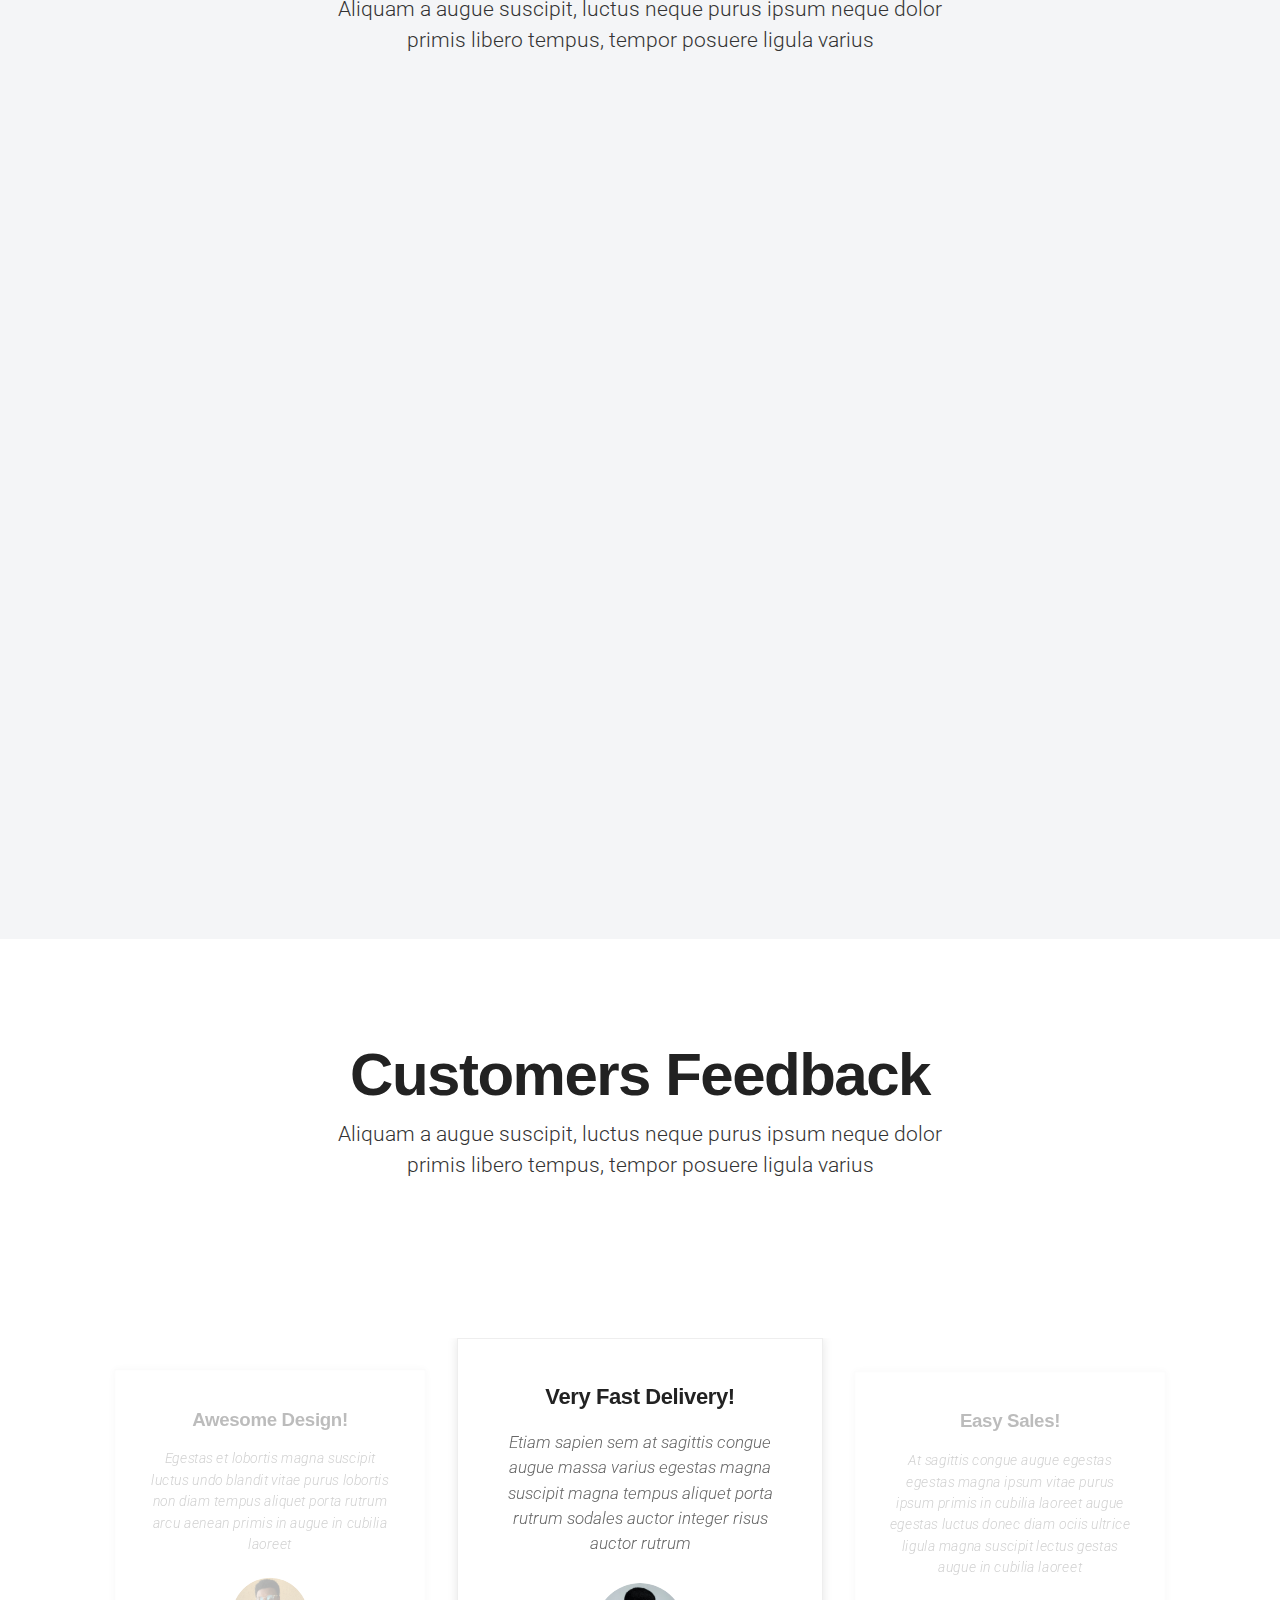
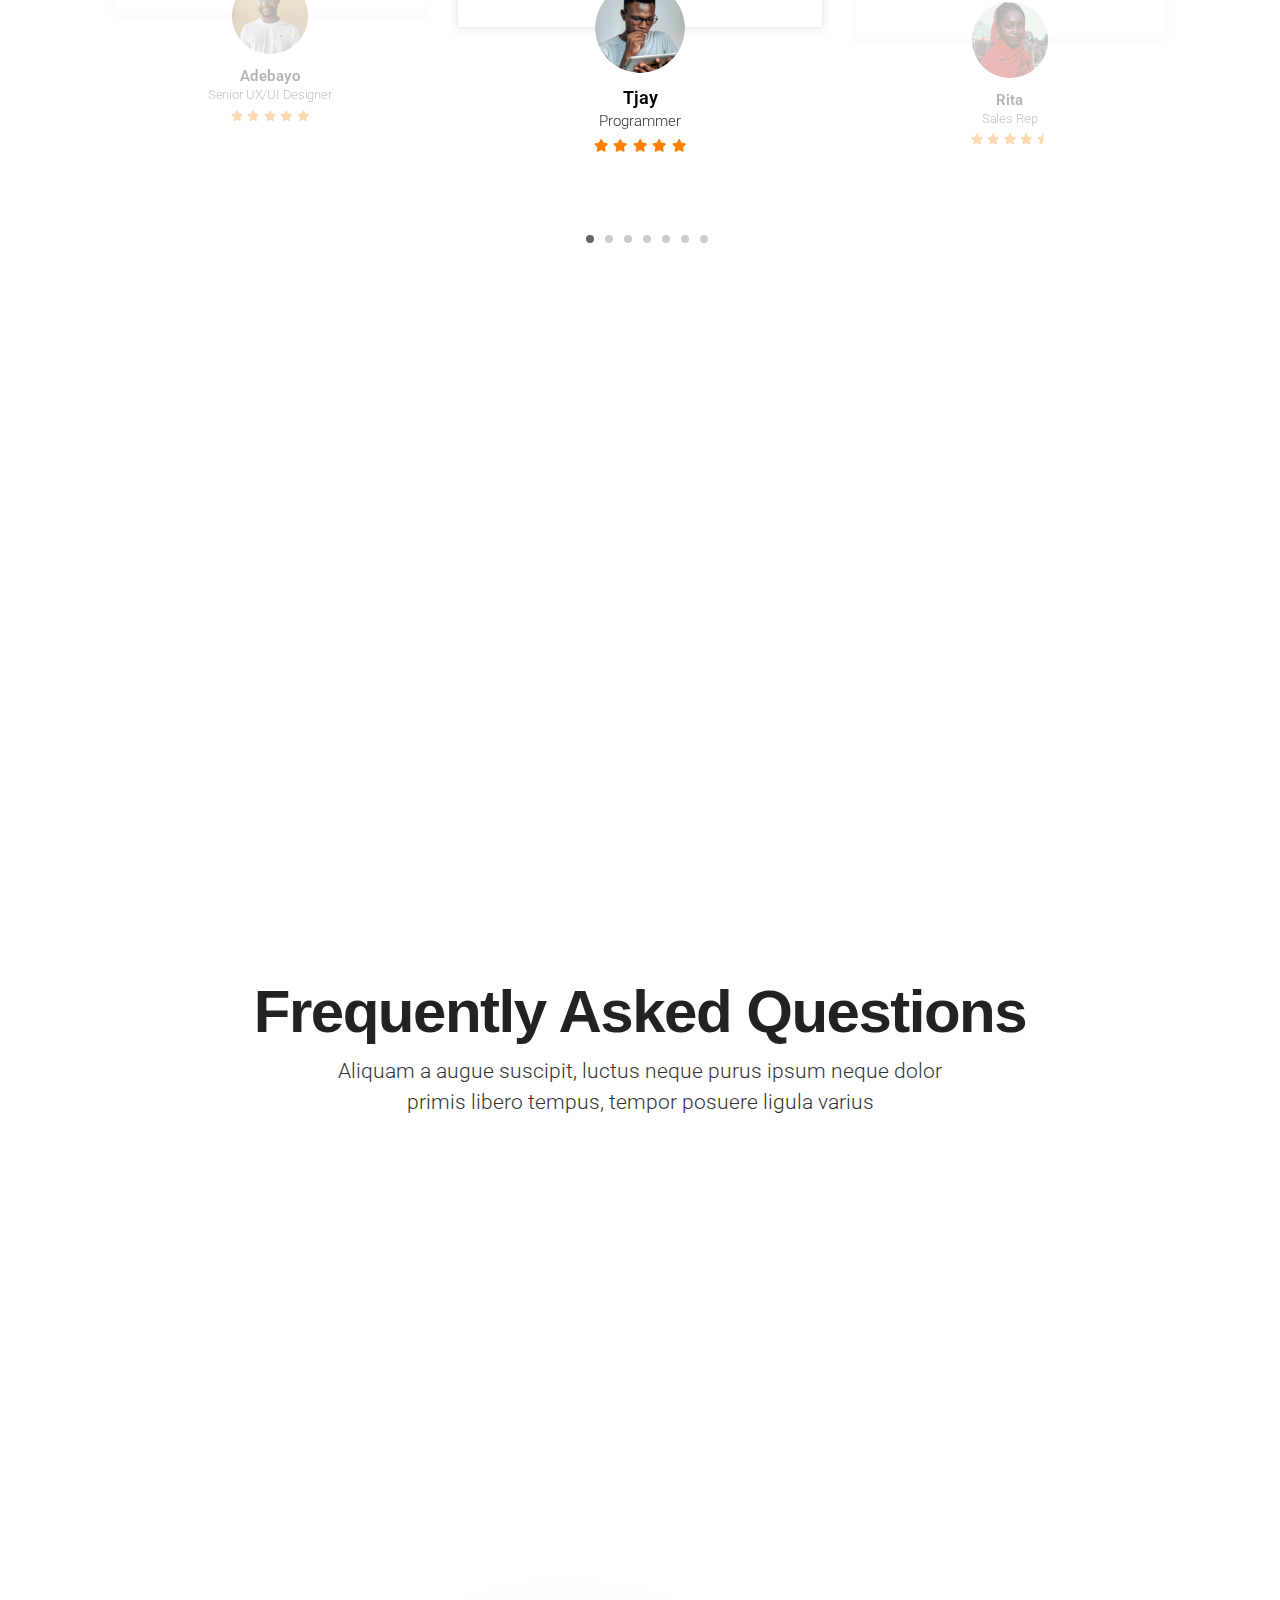
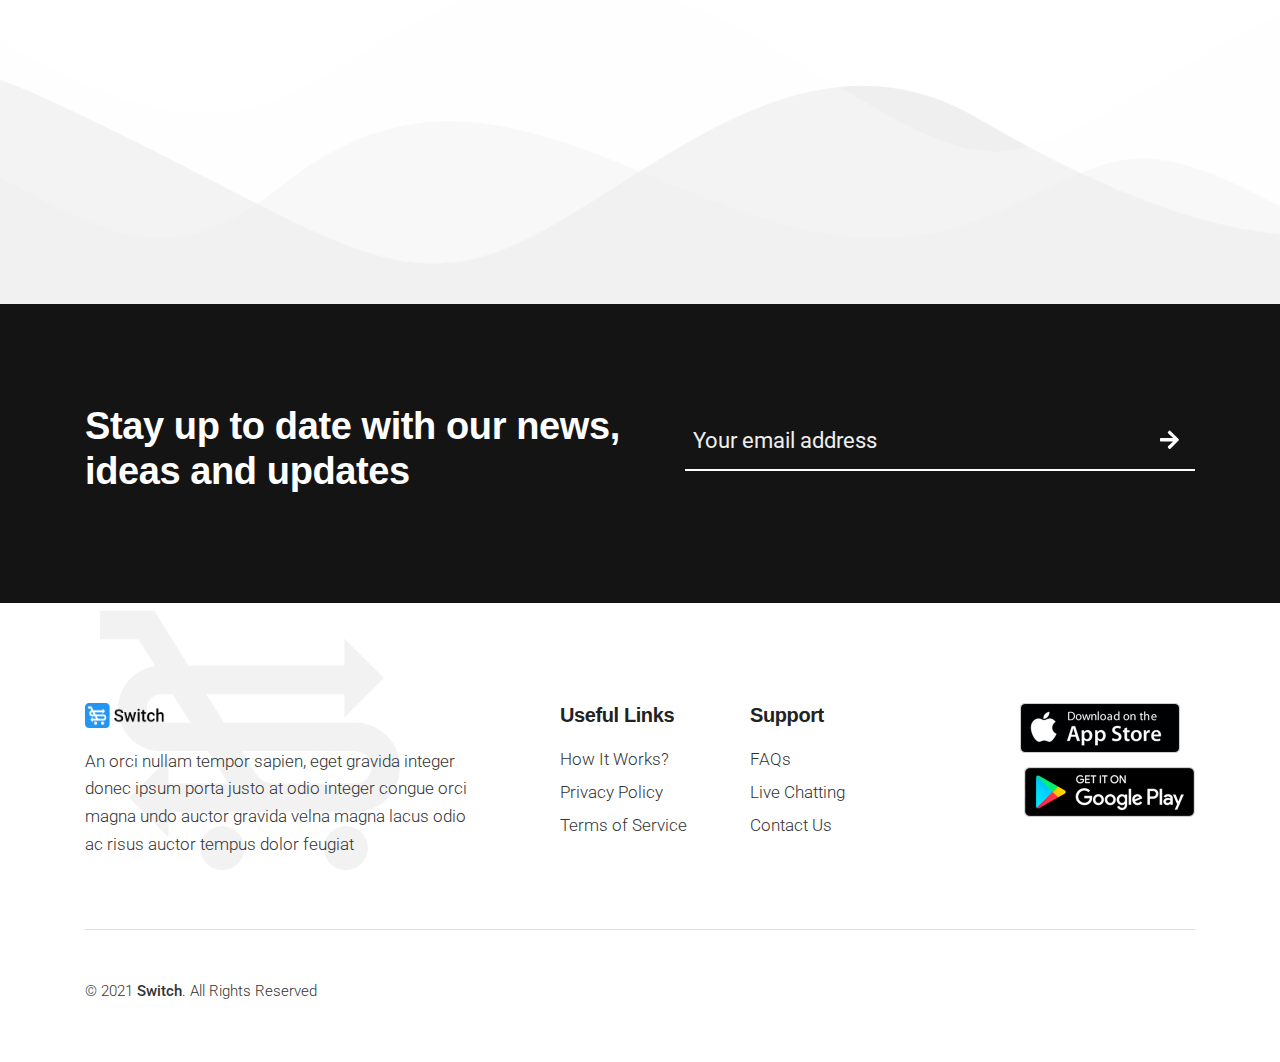
==== commit 34c77cb8: "font family" ====
--- a/index.html
+++ b/index.html
@@ -655,12 +655,17 @@
 							
 						<!-- Screen #1 -->
 						<div class="carousel-item">
-							<img class="pix" src="images/portfolio/Other-user-profile-Ads.svg" alt="screenshot">
+							<img class="pix" src="images/portfolio/track order complete – 2.svg" alt="screenshot">
 						</div>
 									
 						<!-- Screen #2 -->
 						<div class="carousel-item">
 							<img class="pix" src="images/portfolio/checkout-summary.svg" alt="screenshot">
+						</div>
+									
+						<!-- Screen #2 -->
+						<div class="carousel-item">
+							<img class="pix" src="images/portfolio/checkout-payment.svg" alt="screenshot">
 						</div>
 									
 						<!-- Screen #3 -->
--- a/css/style.css
+++ b/css/style.css
@@ -26,7 +26,7 @@
 } 
  
 body {
-  font-family: 'Roboto', sans-serif;
+  font-family: 'Roboto', sans-serif, Arial, Helvetica;
   color: #333;
   font-weight: 300;
 }
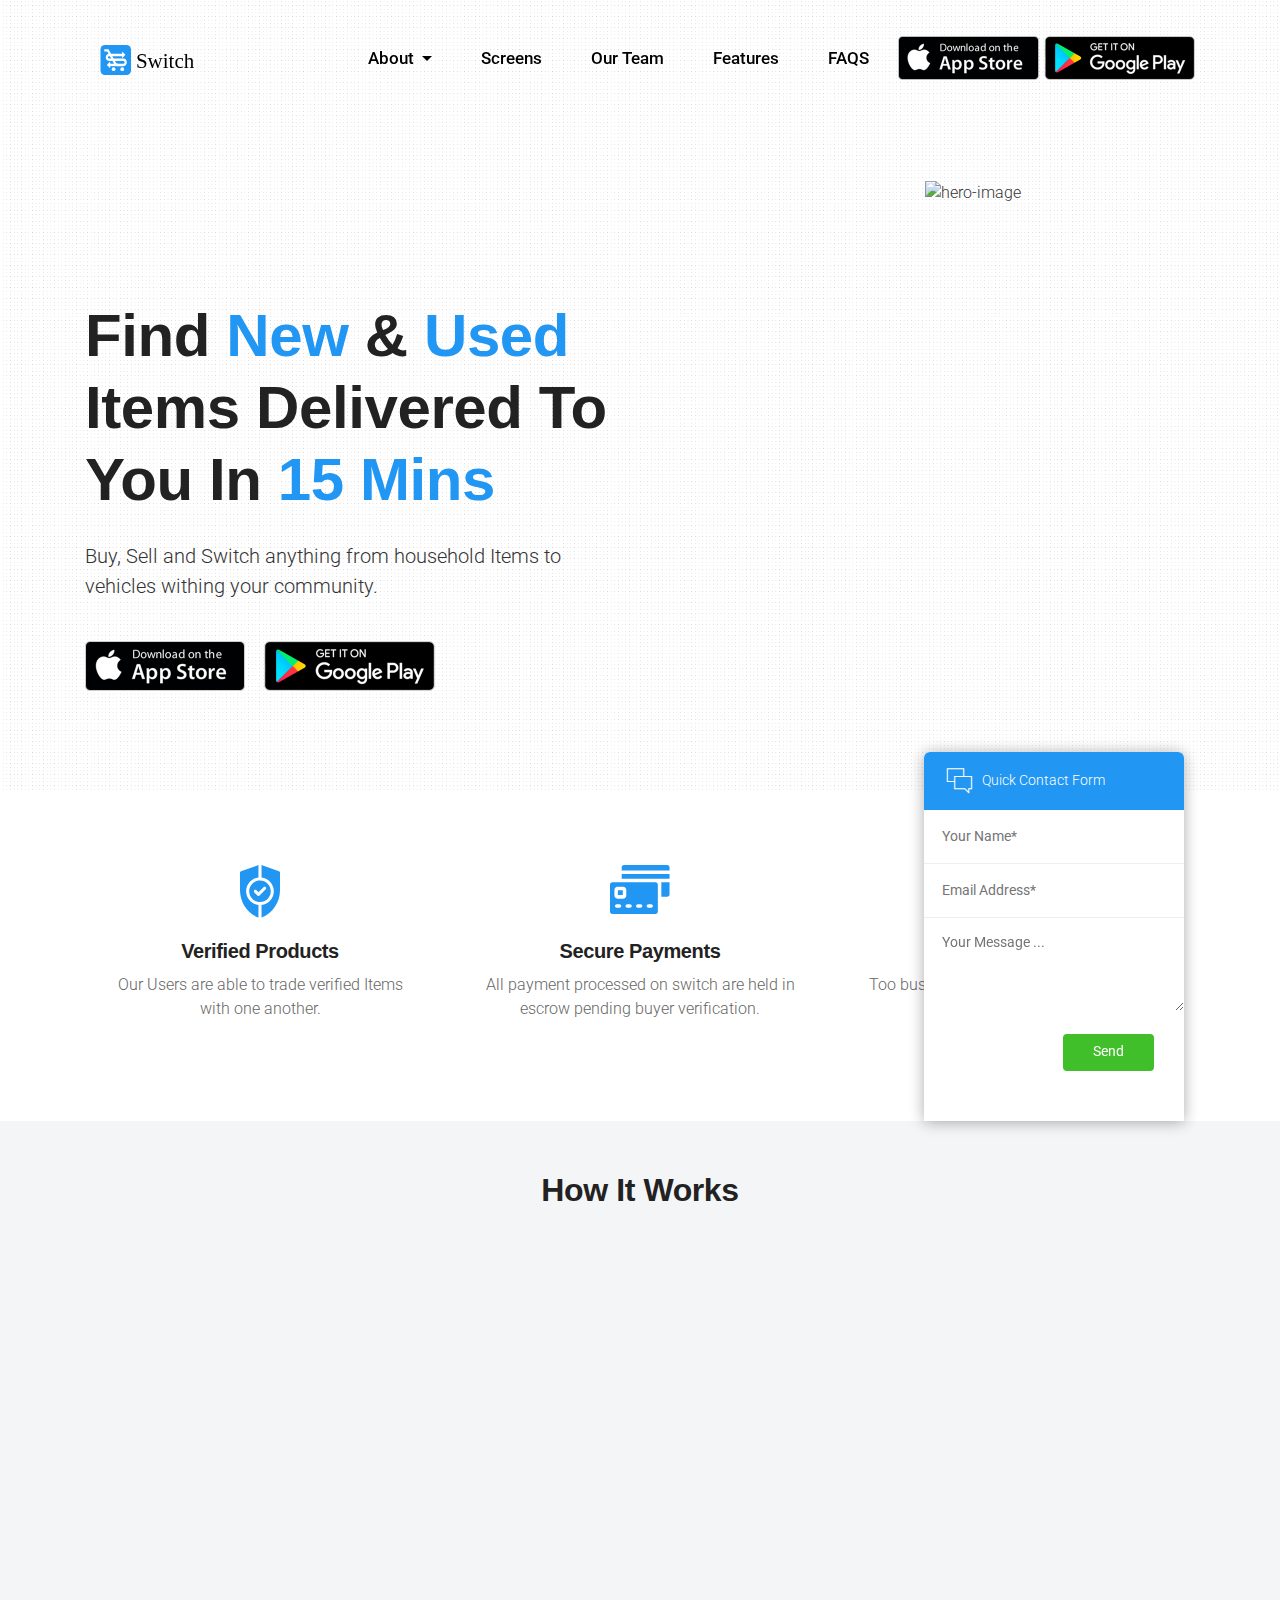
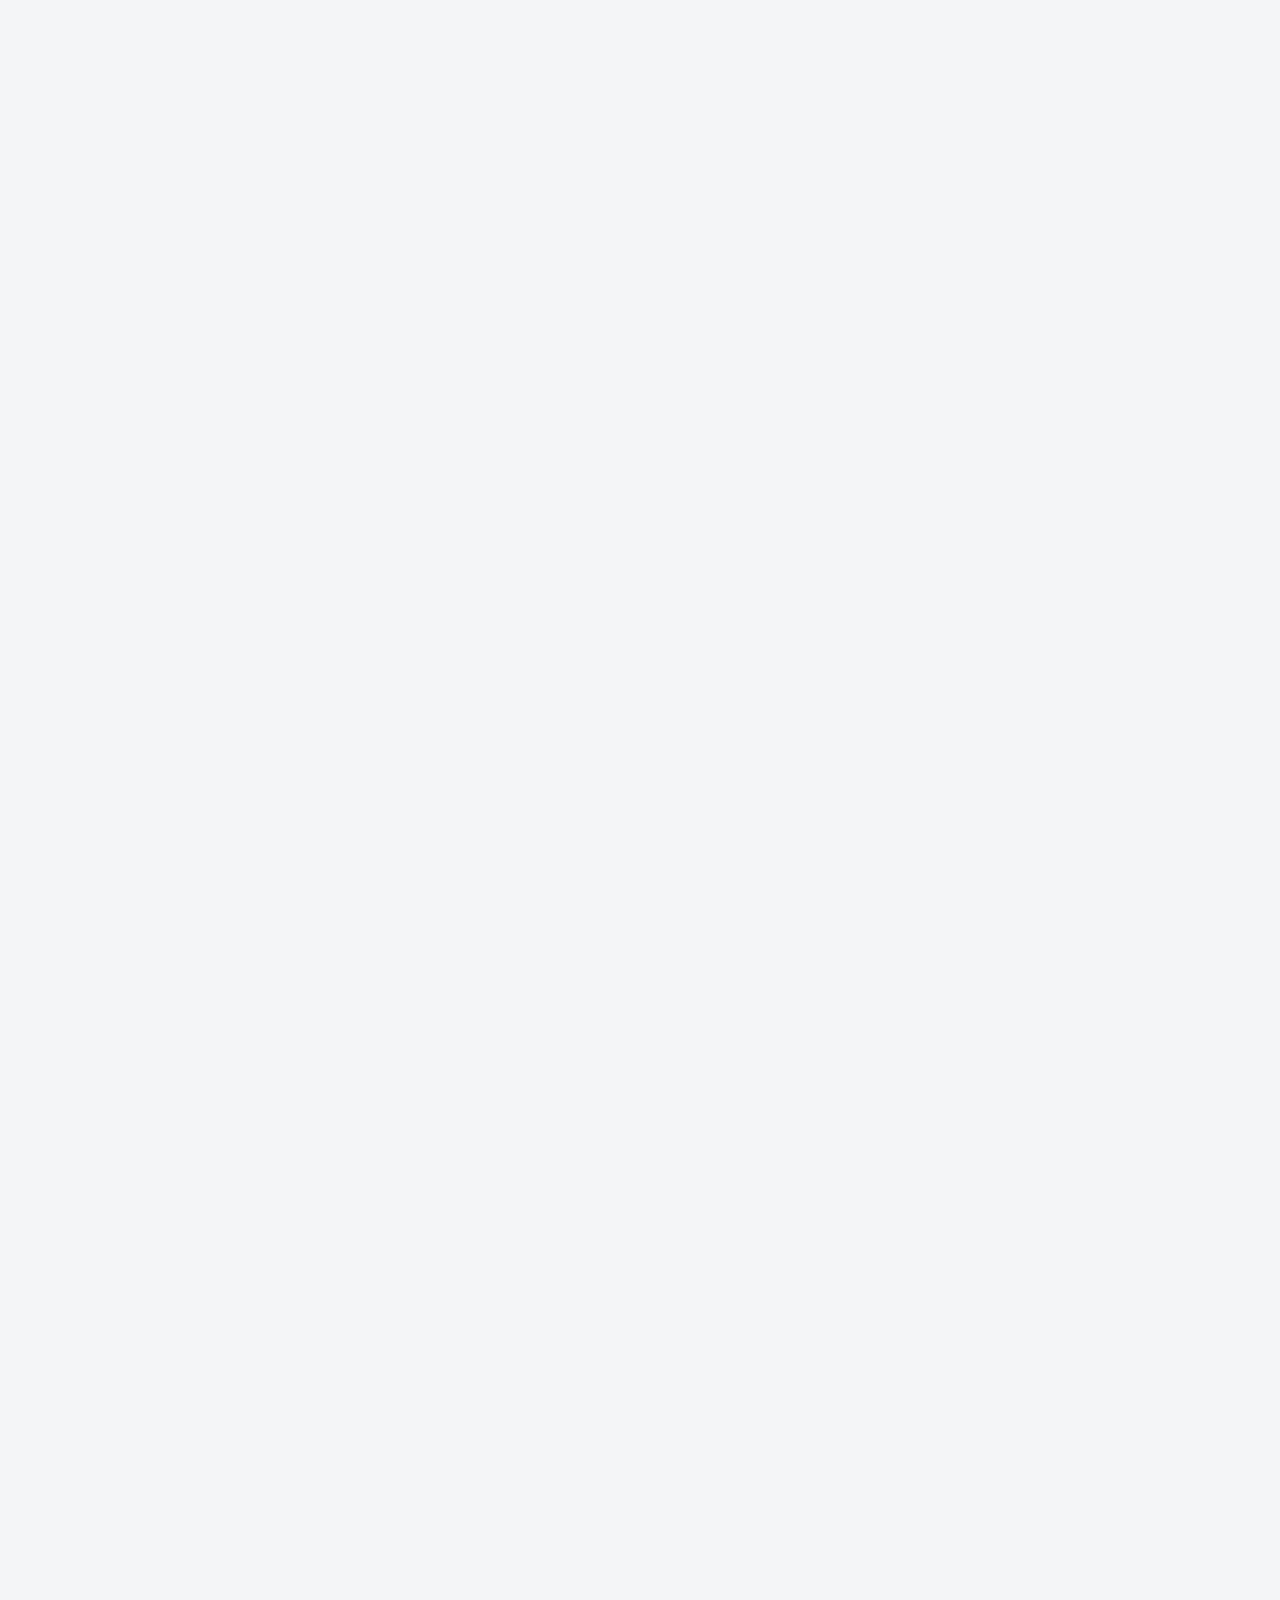
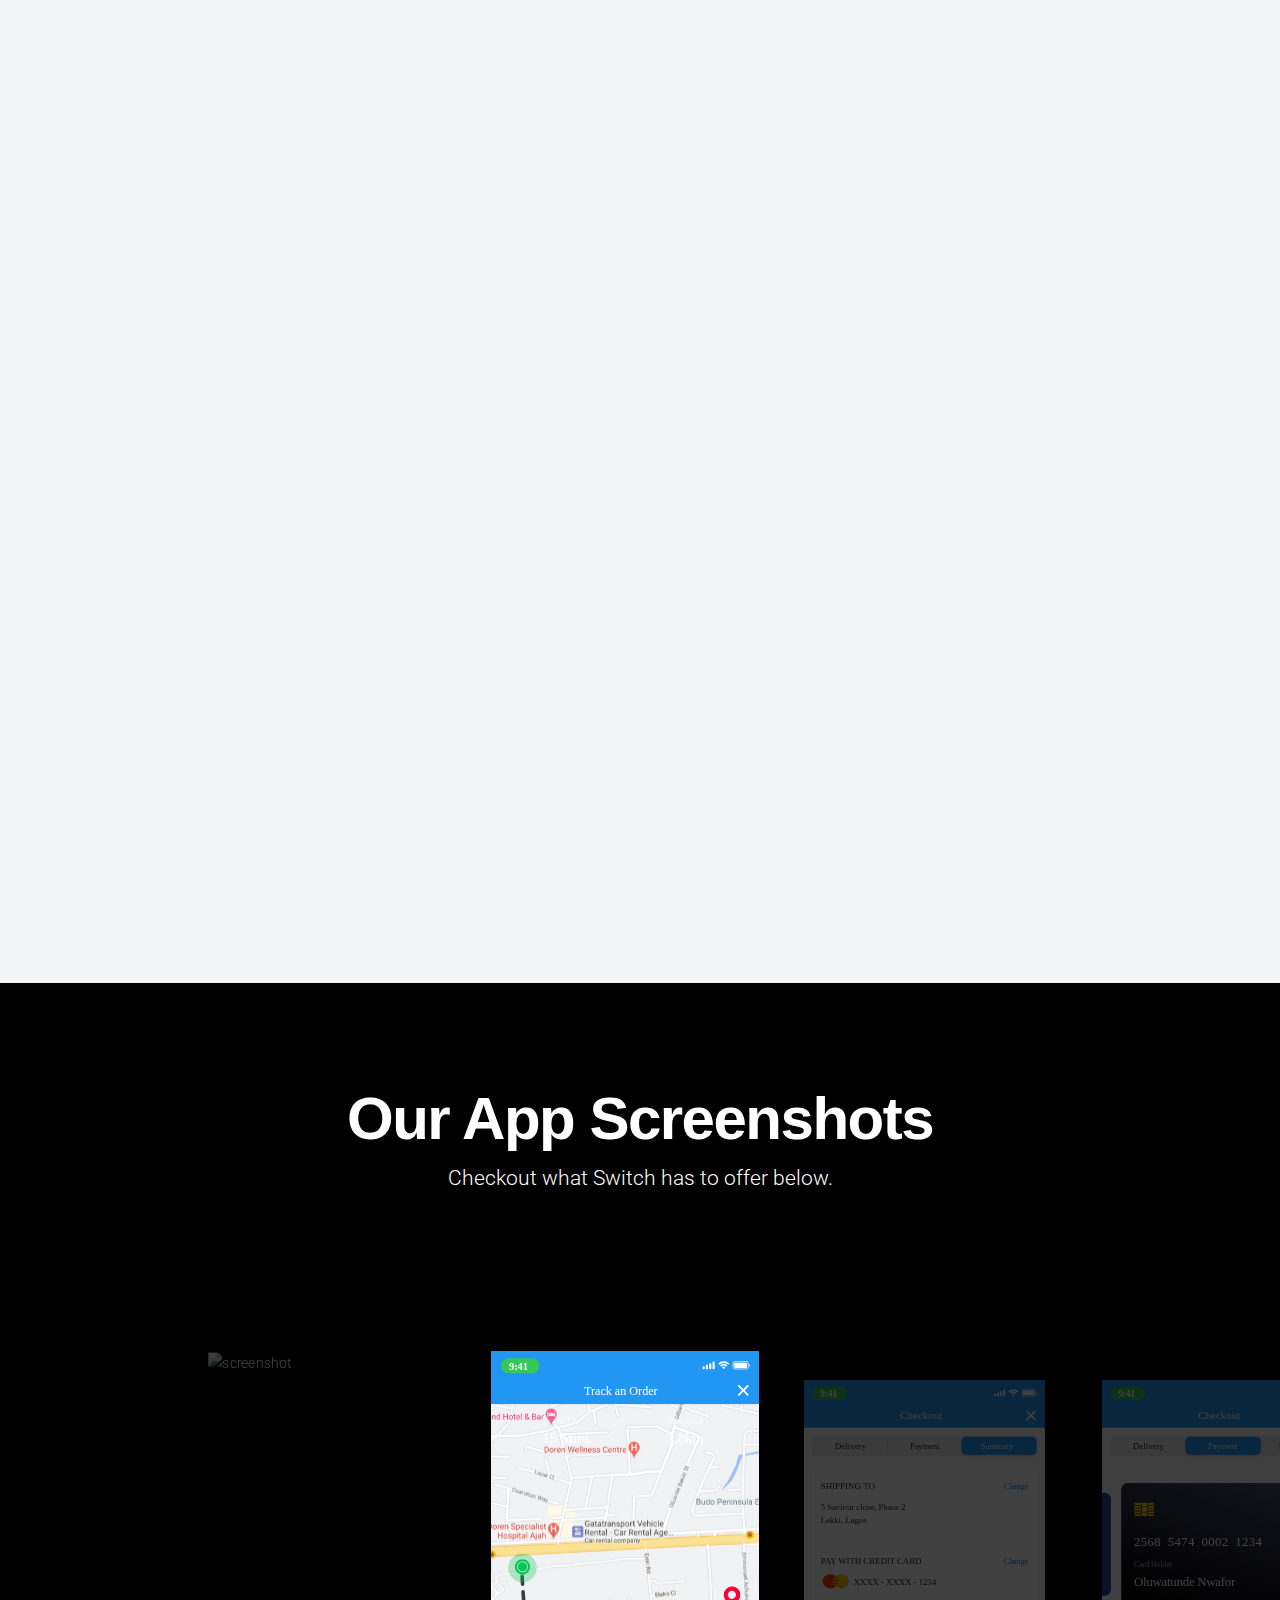
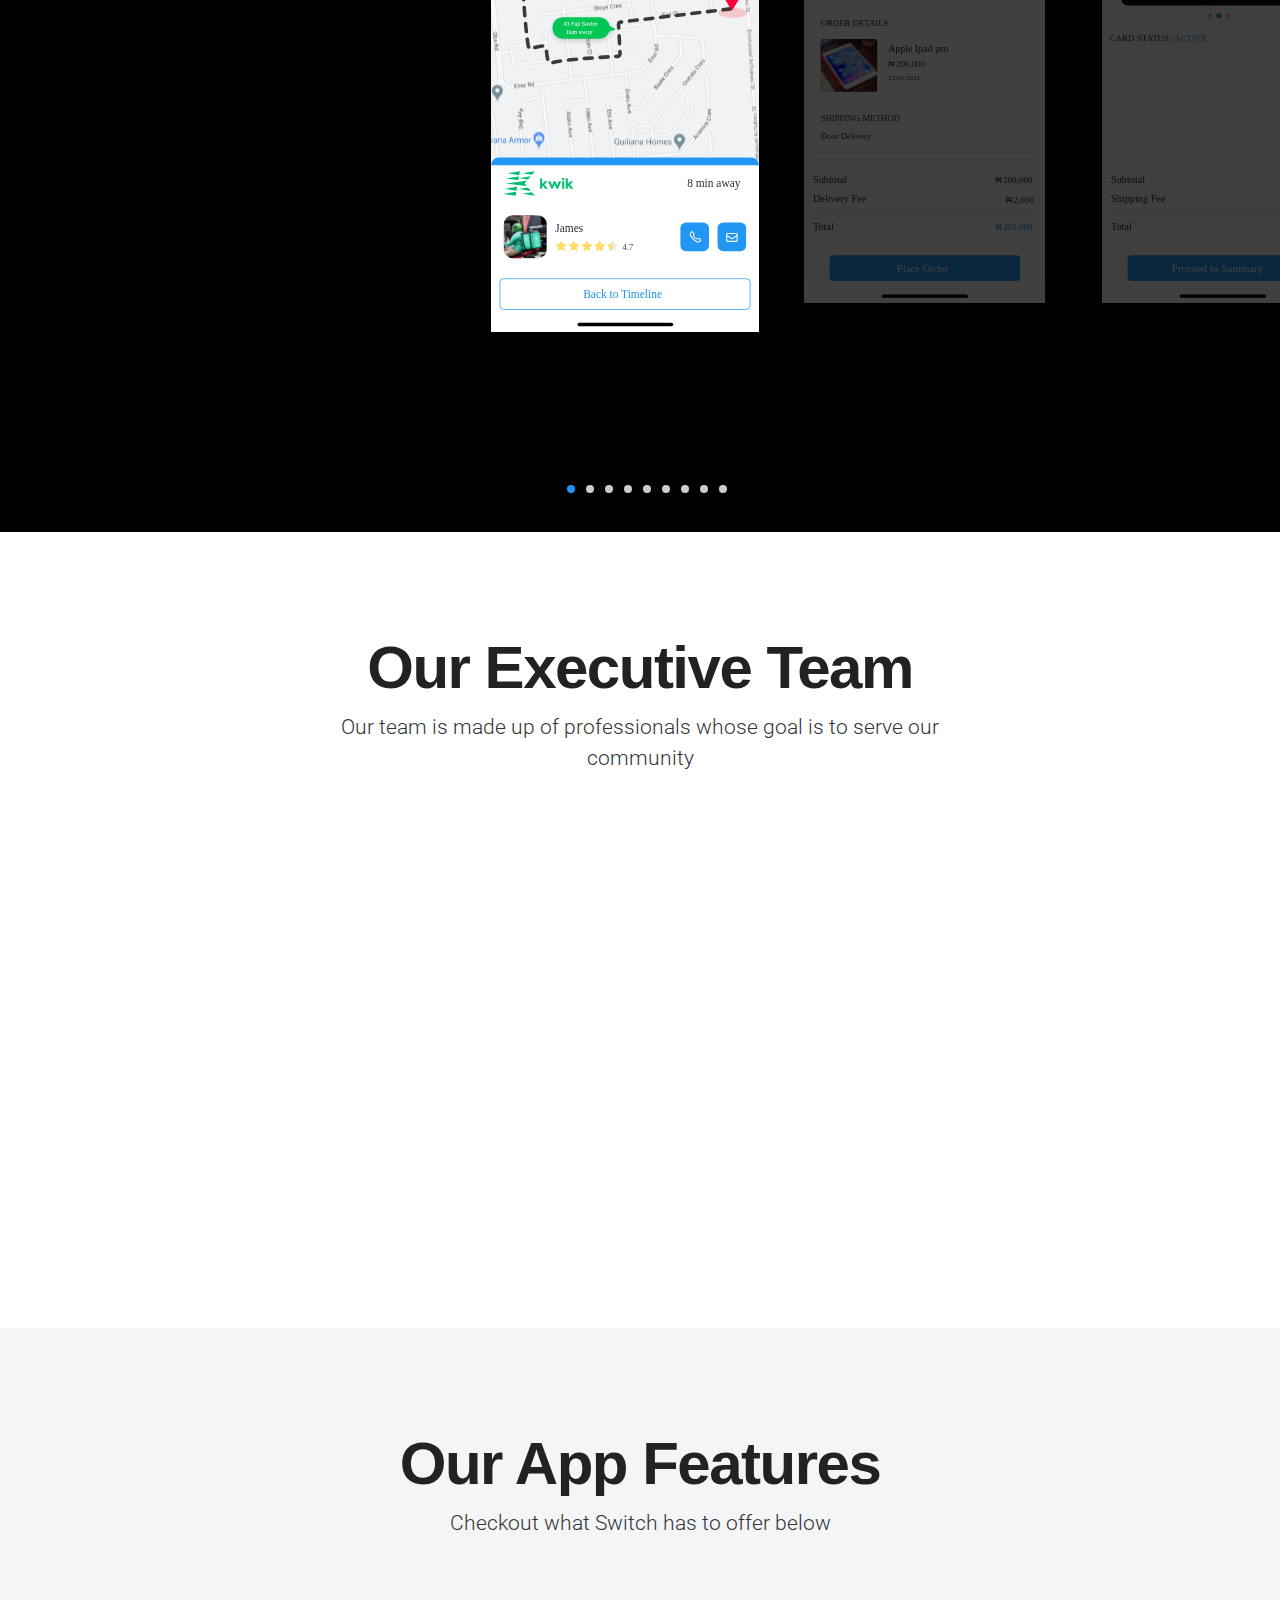
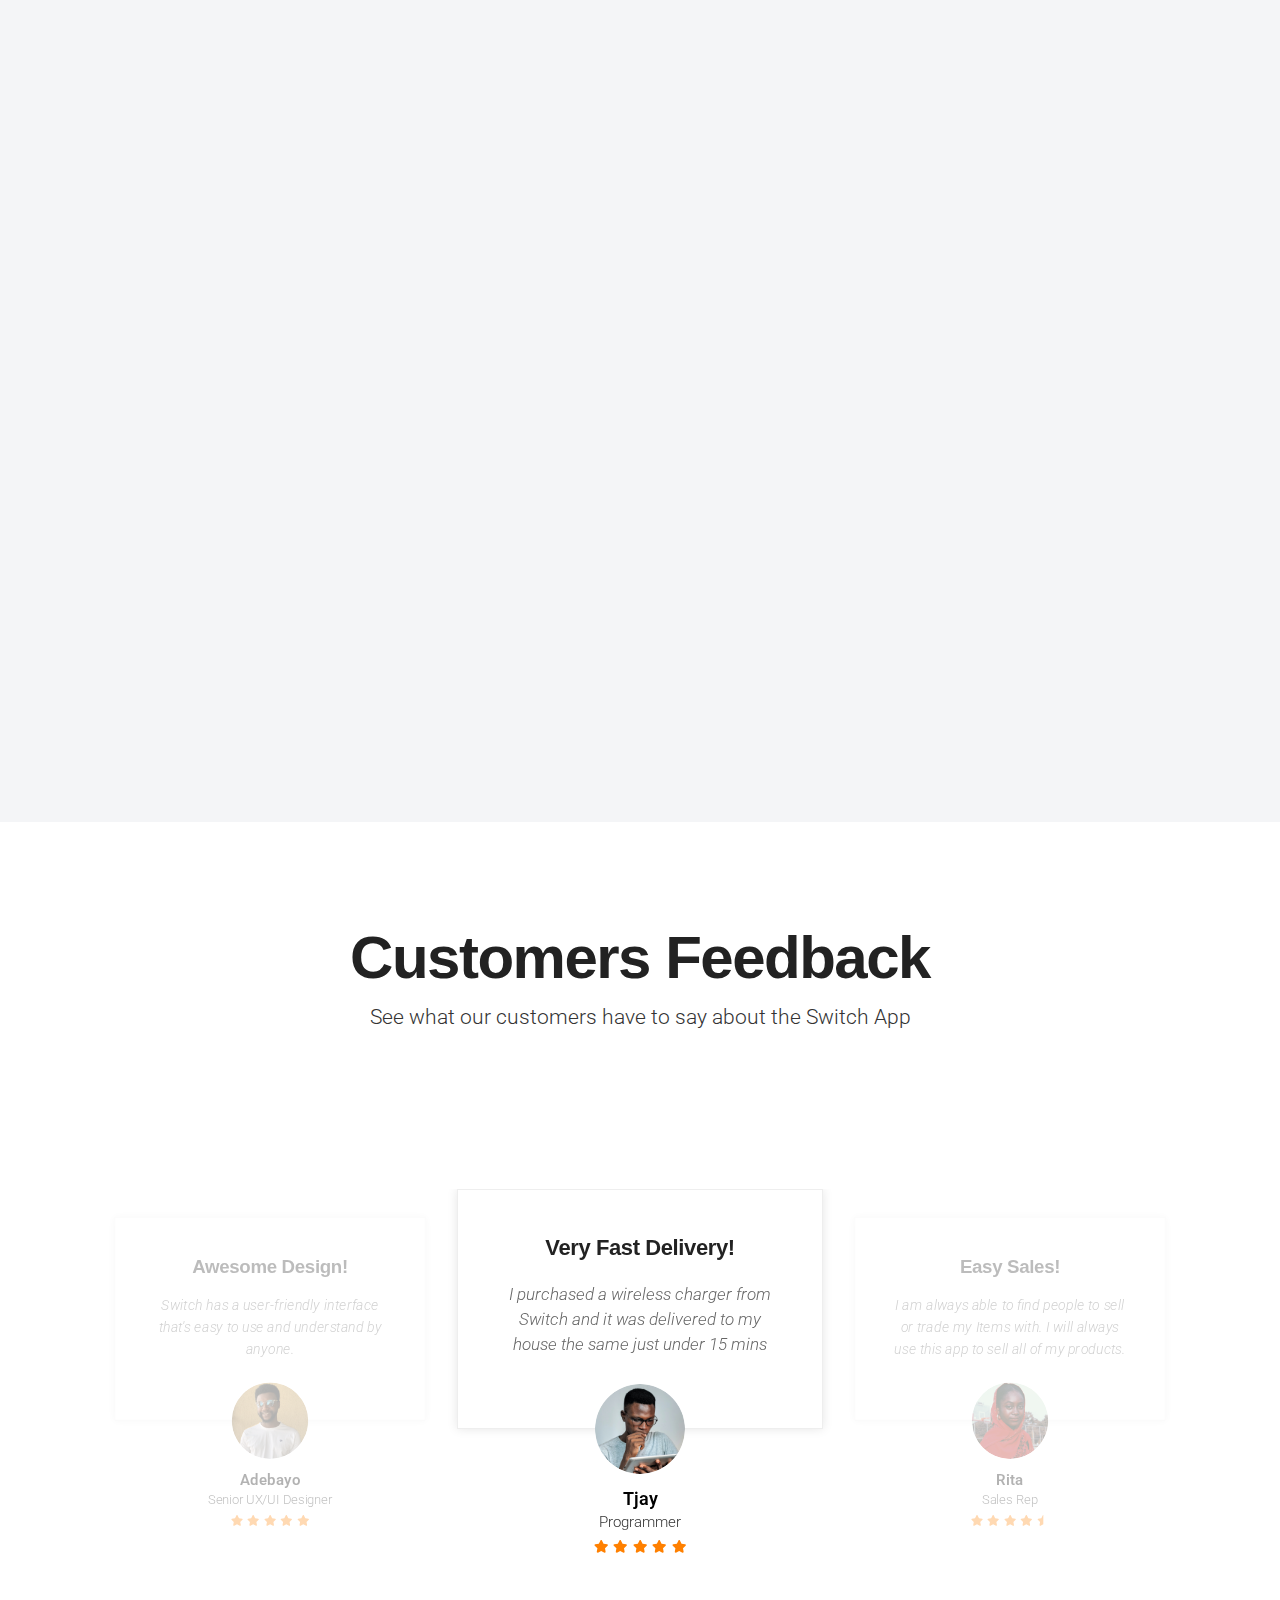
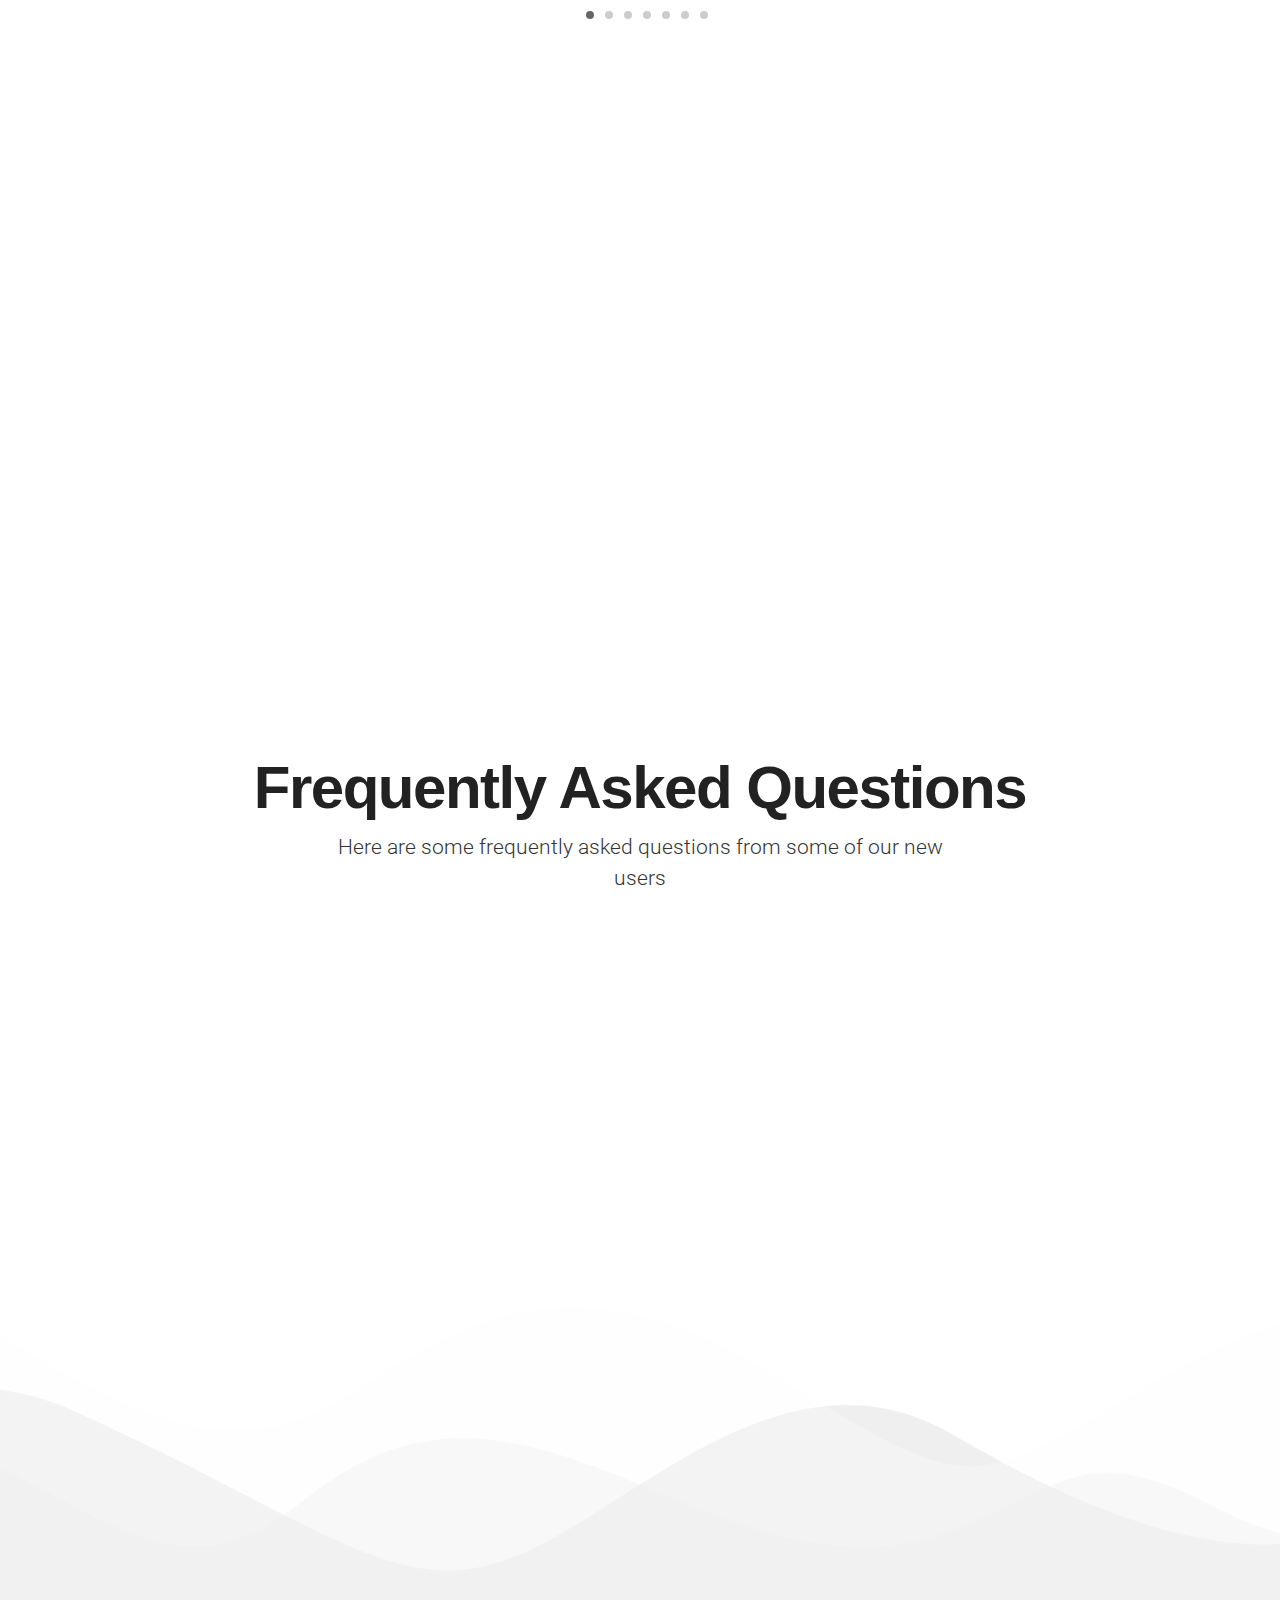
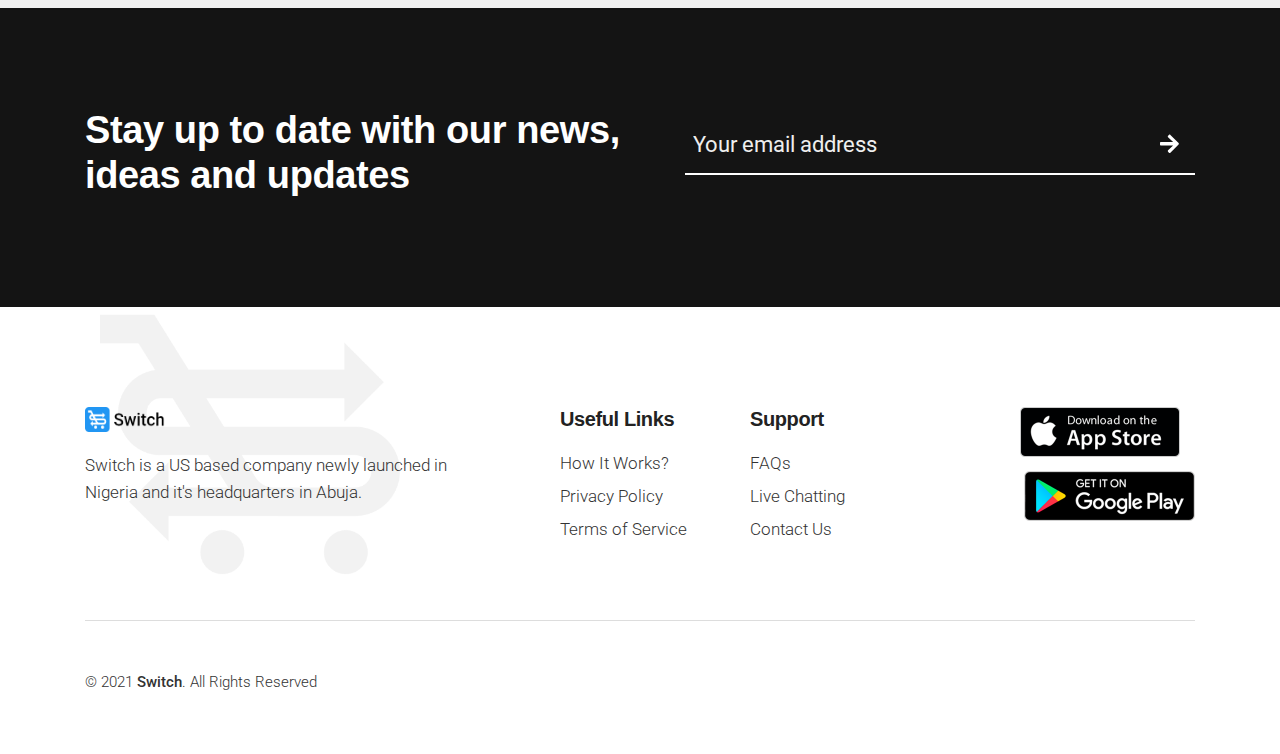
==== commit 5b68e719: "text  update" ====
--- a/index.html
+++ b/index.html
@@ -173,8 +173,7 @@
 
 								<!-- Text -->
 								<p class="p-lg animated" data-animation="fadeInUp" data-animation-delay="400">
-								   Semper lacus cursus porta, feugiat primis luctus ultrice tellus potenti neque dolor primis magna
-								   congue nullam in tempor sapien, eget orci gravida justoff
+								   Buy, Sell and Switch anything from household Items to vehicles withing your community.
 								</p>
 
 								
@@ -234,8 +233,7 @@
 								<h5 class="h5-md">Verified Products</h5>
 									
 								<!-- Text -->
-								<p class="grey-color">Semper lacus cursus porta, feugiat primis ultrice in ligula risus auctor
-								   tempus feugiat dolor, felis lacinia risus porta
+								<p class="grey-color">Our Users are able to trade verified Items with one another.
 								</p>				
 									
 							</div>							
@@ -255,8 +253,7 @@
 								<h5 class="h5-md">Secure Payments</h5>
 
 								<!-- Text -->
-								<p class="grey-color">Feugiat primis ultrice semper lacus cursus porta, in ligula risus auctor
-								   tempus feugiat dolor, felis lacinia risus porta
+								<p class="grey-color">All payment processed on switch are held in escrow pending buyer verification.
 								</p>								
 							
 							</div>							
@@ -276,8 +273,7 @@
 								<h5 class="h5-md">Door Delivery</h5>
 
 								<!-- Text -->
-								<p class="grey-color">Porta semper lacus cursus, feugiat primis ultrice in ligula risus auctor
-								   tempus feugiat dolor, felis lacinia risus porta
+								<p class="grey-color">Too busy to meet in person? We will have it brought to you.
 								</p>
 
 							</div>							
@@ -320,10 +316,7 @@
 								
 								<!-- Text -->	
 								<p class="animated" data-animation="fadeInLeft" data-animation-delay="400">
-									Semper lacus cursus porta, feugiat primis luctus ultrice tellus potenti neque dolor
-									primis magna congue nullam in tempor sapien, eget orci gravida justo Semper 
-									lacus cursus porta, feugiat primis luctus ultrice tellus potenti neque dolor 
-									primis magna congue nullam in tempor sapien, eget orci gravida justo
+									Explore thousand of Items from sellers within your community and acrosss Nigeria.
 								</p> 
 
 
@@ -351,10 +344,7 @@
 							   
 							   <!-- Text -->	
 							   <p class="animated" data-animation="fadeInLeft" data-animation-delay="400">
-								   Semper lacus cursus porta, feugiat primis luctus ultrice tellus potenti neque dolor
-								   primis magna congue nullam in tempor sapien, eget orci gravida justo Semper 
-								   lacus cursus porta, feugiat primis luctus ultrice tellus potenti neque dolor 
-								   primis magna congue nullam in tempor sapien, eget orci gravida justo
+								   Negotiate prices, talk more about Items and discuss meetups or delivery locations with other users.
 							   </p> 
 
 
@@ -399,10 +389,7 @@
 								
 								<!-- Text -->	
 								<p class="animated" data-animation="fadeInLeft" data-animation-delay="400">
-									Semper lacus cursus porta, feugiat primis luctus ultrice tellus potenti neque dolor
-									primis magna congue nullam in tempor sapien, eget orci gravida justo Semper 
-									lacus cursus porta, feugiat primis luctus ultrice tellus potenti neque dolor 
-									primis magna congue nullam in tempor sapien, eget orci gravida justo
+									Pay for your Items directly through the app ensuring safe and efficient transactions. Funds will be held in escrow pending buyer verification.
 								</p> 
 
 
@@ -430,10 +417,7 @@
 							   
 							   <!-- Text -->	
 							   <p class="animated" data-animation="fadeInLeft" data-animation-delay="400">
-								   Semper lacus cursus porta, feugiat primis luctus ultrice tellus potenti neque dolor
-								   primis magna congue nullam in tempor sapien, eget orci gravida justo Semper 
-								   lacus cursus porta, feugiat primis luctus ultrice tellus potenti neque dolor 
-								   primis magna congue nullam in tempor sapien, eget orci gravida justo
+								   A Kwik driver will deliver the Item to the buyer's delivery location.
 							   </p> 
 
 
@@ -476,10 +460,7 @@
 								
 								<!-- Text -->	
 								<p class="animated" data-animation="fadeInLeft" data-animation-delay="400">
-									Semper lacus cursus porta, feugiat primis luctus ultrice tellus potenti neque dolor
-									primis magna congue nullam in tempor sapien, eget orci gravida justo Semper 
-									lacus cursus porta, feugiat primis luctus ultrice tellus potenti neque dolor 
-									primis magna congue nullam in tempor sapien, eget orci gravida justo
+									Explore thousand of Items from sellers within your community and acrosss Nigeria.
 								</p> 
 
 
@@ -514,10 +495,7 @@
 							   
 							   <!-- Text -->	
 							   <p class="animated" data-animation="fadeInLeft" data-animation-delay="400">
-								   Semper lacus cursus porta, feugiat primis luctus ultrice tellus potenti neque dolor
-								   primis magna congue nullam in tempor sapien, eget orci gravida justo Semper 
-								   lacus cursus porta, feugiat primis luctus ultrice tellus potenti neque dolor 
-								   primis magna congue nullam in tempor sapien, eget orci gravida justo
+								Negotiate prices, talk more about Items and discuss meetups or delivery locations with other users.
 							   </p> 
 
 
@@ -556,10 +534,7 @@
 								
 								<!-- Text -->	
 								<p class="animated" data-animation="fadeInLeft" data-animation-delay="400">
-									Semper lacus cursus porta, feugiat primis luctus ultrice tellus potenti neque dolor
-									primis magna congue nullam in tempor sapien, eget orci gravida justo Semper 
-									lacus cursus porta, feugiat primis luctus ultrice tellus potenti neque dolor 
-									primis magna congue nullam in tempor sapien, eget orci gravida justo
+									Pay for your Items directly through the app ensuring safe and efficient transactions. Funds will be held in escrow pending buyer verification.
 								</p> 
 
 
@@ -594,10 +569,7 @@
 							   
 							   <!-- Text -->	
 							   <p class="animated" data-animation="fadeInLeft" data-animation-delay="400">
-								   Semper lacus cursus porta, feugiat primis luctus ultrice tellus potenti neque dolor
-								   primis magna congue nullam in tempor sapien, eget orci gravida justo Semper 
-								   lacus cursus porta, feugiat primis luctus ultrice tellus potenti neque dolor 
-								   primis magna congue nullam in tempor sapien, eget orci gravida justo
+								A Kwik driver will deliver the Item to the buyer's delivery location.
 							   </p> 
 
 
@@ -639,8 +611,8 @@
 							<h2 class="h2-lg">Our App Screenshots</h2>	
 
 							<!-- Text -->
-							<p>Aliquam a augue suscipit, luctus neque purus ipsum neque dolor primis libero tempus, 
-							   tempor posuere ligula varius
+							<p>
+								Checkout what Switch has to offer below.
 							</p>
 							
 						</div>		
@@ -694,9 +666,9 @@
 						</div>
 									
 						<!-- Screen #7 -->
-						<div class="carousel-item">
+						<!-- <div class="carousel-item">
 							<img class="pix" src="images/portfolio/Waiting – 1.svg" alt="screenshot">
-						</div>
+						</div> -->
 									
 						<!-- Screen #8 -->
 						<div class="carousel-item">
@@ -732,8 +704,8 @@
 							<h2 class="h2-lg" style="color: #222;">Our Executive Team</h2>	
 
 							<!-- Text -->
-							<p>Aliquam a augue suscipit, luctus neque purus ipsum neque dolor primis libero tempus, 
-							tempor posuere ligula varius
+							<p>
+								Our team is made up of professionals whose goal is to serve our community
 							</p>
 										
 						</div> 	 <!-- End row --> 	
@@ -860,8 +832,8 @@
 							<h2 class="h2-lg" style="color: #222;">Our App Features</h2>	
 
 							<!-- Text -->
-							<p>Aliquam a augue suscipit, luctus neque purus ipsum neque dolor primis libero tempus, 
-							   tempor posuere ligula varius
+							<p>
+								Checkout what Switch has to offer below
 							</p>
 								
 						</div>		
@@ -883,8 +855,7 @@
 									   <h4>Online Verification</h4>
 	   	   							   <!-- Text -->	
 	   	   							   <p>
-	   	   								   Semper lacus cursus porta, feugiat primis luctus ultrice tellus potenti neque dolor
-	   	   								   primis
+	   	   								   Connect your phone number or valid ID to verify your identity
 	   	   							   </p> 
 								   </div>
 							   </div>
@@ -896,8 +867,7 @@
 									   <h4>Integrated Payment Methods</h4>
 	   	   							   <!-- Text -->	
 	   	   							   <p>
-	   	   								   Semper lacus cursus porta, feugiat primis luctus ultrice tellus potenti neque dolor
-	   	   								   primis
+	   	   								   Multiple payment cards can be saved for future transactions
 	   	   							   </p> 
 								   </div>
 							   </div>
@@ -909,8 +879,7 @@
 									   <h4>Dark Mode</h4>
 	   	   							   <!-- Text -->	
 	   	   							   <p>
-	   	   								   Semper lacus cursus porta, feugiat primis luctus ultrice tellus potenti neque dolor
-	   	   								   primis
+	   	   								   You can choose between light or dark mode or set it to automatic.
 	   	   							   </p> 
 								   </div>
 							   </div>
@@ -922,8 +891,7 @@
 									   <h4>In-built Messenger</h4>
 	   	   							   <!-- Text -->	
 	   	   							   <p>
-	   	   								   Semper lacus cursus porta, feugiat primis luctus ultrice tellus potenti neque dolor
-	   	   								   primis
+	   	   								  Keep track of conversations with buyers and sellers on the Switch App.
 	   	   							   </p> 
 								   </div>
 							   </div>
@@ -935,8 +903,7 @@
 									   <h4>Smart Notifications</h4>
 	   	   							   <!-- Text -->	
 	   	   							   <p>
-	   	   								   Semper lacus cursus porta, feugiat primis luctus ultrice tellus potenti neque dolor
-	   	   								   primis
+	   	   								   Notifications automatically sent to your phone so you never miss a thing
 	   	   							   </p> 
 								   </div>
 							   </div>
@@ -977,8 +944,7 @@
 							<h2 class="h2-lg" style="color: #222;">Our App Features</h2>	
 
 							<!-- Text -->
-							<p>Aliquam a augue suscipit, luctus neque purus ipsum neque dolor primis libero tempus, 
-							   tempor posuere ligula varius
+							<p>Checkout what Switch has to offer below
 							</p>
 								
 						</div>		
@@ -1000,7 +966,7 @@
 								<h5 class="h5-md">Dark Mode</h5>	
 
 								<!-- Text -->
-								<p class="grey-color">Dolor feugiat felis lacinia risus an auctor porta</p>
+								<p class="grey-color">Sleek design options with our light and dark mode</p>
 
 							</div>							
 						</div>
@@ -1018,7 +984,7 @@
 								<h5 class="h5-md">Cross-Platform</h5>
 									
 								<!-- Text -->
-								<p class="grey-color">Ligula auctor tempus unt dolor feugiat felis</p>												
+								<p class="grey-color">Available on both Android and Ios devices</p>												
 														
 							</div>							
 						</div>
@@ -1036,7 +1002,7 @@
 								<h5 class="h5-md">User Friendly</h5>	
 
 								<!-- Text -->
-								<p class="grey-color">Ultrice ligula risus auctor tempus dolor lacinia</p>														
+								<p class="grey-color">Beautiful and simole interface provides a seemless experience on our App</p>														
 							
 							</div>							
 						</div>	
@@ -1054,7 +1020,7 @@
 								<h5 class="h5-md">In-built Messenger</h5>
 
 								<!-- Text -->
-								<p class="grey-color">Feugiat primis in lacinia risus an auctor</p>
+								<p class="grey-color">Keep track of conversations with buyers and sellers</p>
 
 							</div>							
 						</div>
@@ -1072,7 +1038,7 @@
 								<h5 class="h5-md">Smart Notifications</h5>
 
 								<!-- Text -->
-								<p class="grey-color">Semper lacus cursus porta primis ultrice</p>																												
+								<p class="grey-color">Notifications automatically sent to your phone so you never miss a thing</p>																												
 							</div>							
 						</div>	
 								
@@ -1089,7 +1055,7 @@
 								<h5 class="h5-md">Fast Support</h5>
 
 								<!-- Text -->
-								<p class="grey-color">Risus auctor dolor feugiat felis an auctor</p>																													
+								<p class="grey-color">Our customer care provides 24/7 support to our users</p>																													
 							</div>							
 						</div>	
 
@@ -1119,8 +1085,7 @@
 							<h2 class="h2-lg" style="color: #222;">Customers Feedback</h2>	
 
 							<!-- Text -->
-							<p>Aliquam a augue suscipit, luctus neque purus ipsum neque dolor primis libero tempus, 
-							   tempor posuere ligula varius
+							<p>See what our customers have to say about the Switch App
 							</p>
 								
 						</div>
@@ -1142,8 +1107,7 @@
 									<h5 class="h5-lg">Very Fast Delivery!</h5>
 									
 									<!-- Testimonial Text -->
-									<p>Etiam sapien sem at sagittis congue augue massa varius egestas magna suscipit magna tempus aliquet
-									   porta rutrum sodales auctor integer risus auctor rutrum	    
+									<p>I purchased a wireless charger from Switch and it was delivered to my house the same just under 15 mins    
 									</p>
 
 								</div>
@@ -1177,9 +1141,7 @@
 									<h5 class="h5-lg">Easy Sales!</h5>	
 											
 									<!-- Testimonial Text -->
-									<p>At sagittis congue augue egestas egestas magna ipsum vitae purus ipsum primis in cubilia laoreet
-									   augue egestas luctus donec diam ociis ultrice ligula magna suscipit lectus gestas augue in cubilia
-									   laoreet
+									<p>I am always able to find people to sell or trade my Items with. I will always use this app to sell all of my products.
 									</p>
 
 								</div>
@@ -1213,8 +1175,7 @@
 									<h5 class="h5-lg">Fastest Sales Ever!</h5>	
 											
 									<!-- Testimonial Text -->
-									<p>Mauris donec ociis et magnis sapien etiam sapien sem sagittis congue augue egestas et ultrice
-									   ligula egestas magna suscipit lectus gestas magna suscipit luctus undo 
+									<p>I was able to sell my iphone in just under 24 hours using the Switch App, isn't that's amazing.
 									</p>
 
 								</div>
@@ -1248,8 +1209,7 @@
 									<h5 class="h5-lg">I love this App!</h5>	
 										
 									<!-- Testimonial Text -->
-									<p>An augue in cubilia laoreet magna suscipit egestas magna ipsum vitae purus ipsum primis in cubilia
-									   laoreet augue ultrice ligula egestas magna suscipit lectus gestas magna viverra dolor neque est gravida			   
+									<p>Switch has made it super easy to sell my Items really fast and make money.			   
 									</p>
 
 								</div>
@@ -1282,8 +1242,7 @@
 									<h5 class="h5-lg">Best Selling App!</h5>	
 												
 									<!-- Testimonial Text -->
-									<p>Egestas egestas magna ipsum vitae purus efficitur ipsum primis in cubilia laoreet augue egestas
-									   luctus donec augue in cubilia laoreet ociis vitae purus diam
+									<p>Switch is the best selling app to use to buy and sell or trade your items.
 									</p>	
 
 								</div>					
@@ -1315,11 +1274,10 @@
 								<div class="review-txt">
 
 									<!-- Title -->
-									<h5 class="h5-lg">Very Fast sales!</h5>	
+									<h5 class="h5-lg">Quality Service</h5>	
 			
 									<!-- Testimonial Text -->
-									<p>Augue egestas volutpat egestas et augue in cubilia laoreet magna suscipit luctus undo blandit
-									   vitae purus non diam tempus aliquet porta rutrum gestas neque est gravida 
+									<p>I love the services provided by Switch, the payment method is smooth and their customer care is on point.
 									</p>
 
 								</div>
@@ -1353,8 +1311,7 @@
 									<h5 class="h5-lg">Awesome Design!</h5>
 											
 									<!-- Testimonial Text -->
-									<p>Egestas et lobortis magna suscipit luctus undo blandit vitae purus lobortis non diam tempus
-									   aliquet porta rutrum arcu aenean primis in augue in cubilia laoreet						   
+									<p>Switch has a user-friendly interface that's easy to use and understand by anyone.					   
 									</p>
 
 								</div>	
@@ -1463,8 +1420,7 @@
 							<h2 class="h2-lg" style="color: #222;">Frequently Asked Questions</h2>	
 
 							<!-- Text -->
-							<p>Aliquam a augue suscipit, luctus neque purus ipsum neque dolor primis libero tempus, 
-							   tempor posuere ligula varius
+							<p>Here are some frequently asked questions from some of our new users
 							</p>
 									
 						</div> 	 <!-- End row --> 	
@@ -1483,11 +1439,10 @@
 								<div class="question animated" data-animation="fadeInUp" data-animation-delay="300">
 
 									<!-- Question -->
-									<h5 class="h5-sm">Lobortis sit magna ornare magna egestas?</h5>
+									<h5 class="h5-sm">What is Switch about?</h5>
 
 									<!-- Answer -->
-									<p>Etiam sit amet mauris suscipit sit amet in odio. Integer congue leo metus. Vitae arcu mollis blandit
-									   ultrice ligula egestas magna suscipit lectus magna suscipit luctus undo blandit vitae purus laoreet
+									<p>Switch is an online platform to buy, sell or trade your new or used items for other items.
 									</p>
 
 								</div>	
@@ -1497,11 +1452,10 @@
 								<div class="question animated" data-animation="fadeInUp" data-animation-delay="400">
 
 									<!-- Question -->
-									<h5 class="h5-sm">Placeat axime facere omnis volute?</h5>
+									<h5 class="h5-sm">Does Switch have a secure payment method?</h5>
 
 									<!-- Answer -->
-									<p>An augue egestas an ipsum vitae emo ligula volute ante ipsum primis in faucibus sit ametn in odio.
-									   Integer congue leo metus, eu mollis lorem viverra suscipit lectus magna
+									<p>Yes, Switch provides a secure payment platform on the app.
 									</p>
 
 								</div>
@@ -1511,10 +1465,10 @@
 								<div class="question animated" data-animation="fadeInUp" data-animation-delay="500">
 
 									<!-- Question -->
-									<h5 class="h5-sm">An interdum lobortis pretium ornare?</h5>
+									<h5 class="h5-sm">How do I know my money is safe?</h5>
 
 									<!-- Answer -->
-									<p>Feugiat eros, ac tincidunt ligula massa in faucibus orci luctus et ultrices posuere cubilia curae</p>									
+									<p>All payment are held in escrow pending buyer verification. Once the buyer confirms the Items as received, the money is released to the seller.</p>									
 
 								</div>	
 
@@ -1523,11 +1477,10 @@
 								<div class="question animated" data-animation="fadeInUp" data-animation-delay="600">
 
 									<!-- Question -->
-									<h5 class="h5-sm">Interdum lobortis pretium ornare?</h5>
+									<h5 class="h5-sm">How do I return an Item that was delivered to my house?</h5>
 
 									<!-- Answer -->
-									<p>Praesent semper, lacus sed cursus porta, odio augue ligula massa risus laoreet. Laoreet auctor massa
-									   varius egestas amet mauris suscipit semper lacus sed cursus porta feugiat primis
+									<p>If you need to return an Item that was delivered, simply decline the confirmation and give it back to the Kwik driver.
 									</p>
 
 								</div>
@@ -1546,11 +1499,10 @@
 								<div class="question animated" data-animation="fadeInUp" data-animation-delay="300">
 
 									<!-- Question -->
-									<h5 class="h5-sm">Aliquam dapibus pretium ornare?</h5>
+									<h5 class="h5-sm">Will I get a refund for returned Items?</h5>
 
 									<!-- Answer -->
-									<p>Feugiat eros ligula massa lipsum primis in orci luctus et ultrices posuere cubilia curae
-									   congue lorem. ante ipsum primis in faucibus bibendum sit amet in odio
+									<p>Funds will be immediately transferred back to the buyer if he/she declines an Item.
 									</p>
 
 								</div>	
@@ -1560,12 +1512,10 @@
 								<div class="question animated" data-animation="fadeInUp" data-animation-delay="400">
 
 									<!-- Question -->
-									<h5 class="h5-sm">Pretium purus lacus tempor an ipsum vitae augue egestas emo ligula?</h5>
+									<h5 class="h5-sm">Can anything on the app be traded?</h5>
 
 									<!-- Answer -->
-									<p>Praesent semper lacus sed cursus porta, feugiat primis in orci luctus ligula eros ac ligula
-									   massa in faucibus orci luctus et ultrices posuere ante ipsum primis in faucibus bibendum sit
-									   amet in odio.
+									<p>Only Items with the Switch banner on them are eligible for trade.
 									</p>
 
 								</div>
@@ -1575,11 +1525,10 @@
 								<div class="question animated" data-animation="fadeInUp" data-animation-delay="500">
 
 									<!-- Question -->
-									<h5 class="h5-sm">Dapibus lobortis pretium ornare?</h5>
+									<h5 class="h5-sm">Is door delivery the only option?</h5>
 
 									<!-- Answer -->
-									<p>Praesent semper, lacus sed cursus porta,feugiat primis in faucibus orci luctus tincidunt ligula 
-									   ultrice sapien egestas lobortis magna
+									<p>Users also have the option to meet in person to handle transactions. We recommend you meet in open or populated areas to ensure safety for both parties.
 									</p>
 
 								</div>
@@ -1589,11 +1538,10 @@
 								<div class="question animated" data-animation="fadeInUp" data-animation-delay="600">
 
 									<!-- Question -->
-									<h5 class="h5-sm">Interdum lobortis pretium ornare?</h5>
+									<h5 class="h5-sm">Can I use cash to pay for my Item?</h5>
 
 									<!-- Answer -->
-									<p>Feugiat eros, ac tincidunt ligula massa in faucibus orci luctus et ultrices posuere cubilia curae
-									   integer congue leo metus, eu mollis lorem primis in orci
+									<p>Cash can also be used to purchase an Item through Switch.
 									</p>
 
 								</div>	
@@ -1678,8 +1626,7 @@
 								<img  class="footer-logo" src="images/switch-logo.png" alt="footer-logo">
 								
 								<!-- Text -->	
-								<p class="m-top-20">An orci nullam tempor sapien, eget gravida integer donec ipsum porta justo at odio
-								   integer congue orci magna undo auctor gravida velna magna lacus odio ac risus auctor tempus dolor feugiat
+								<p class="m-top-20">Switch is a US based company newly launched in Nigeria and it's headquarters in Abuja.
 								</p>
 
 							</div>	
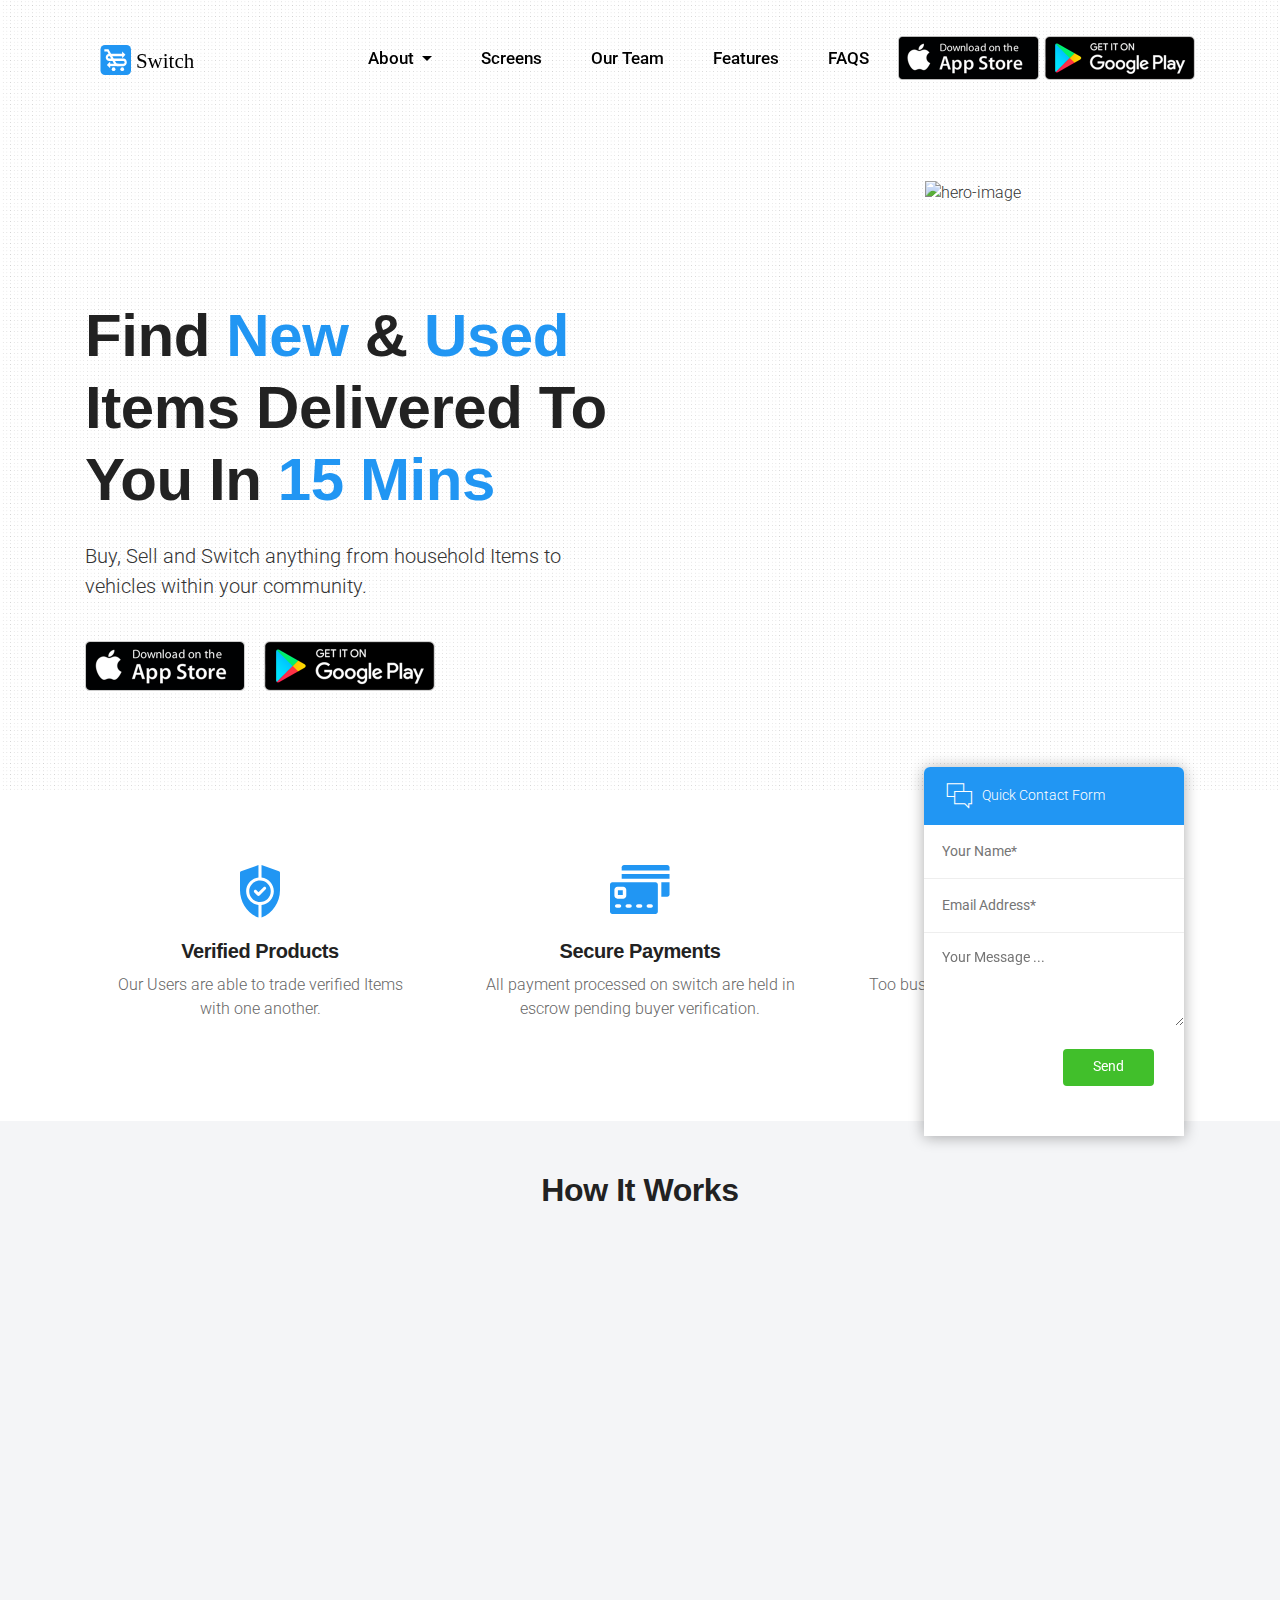
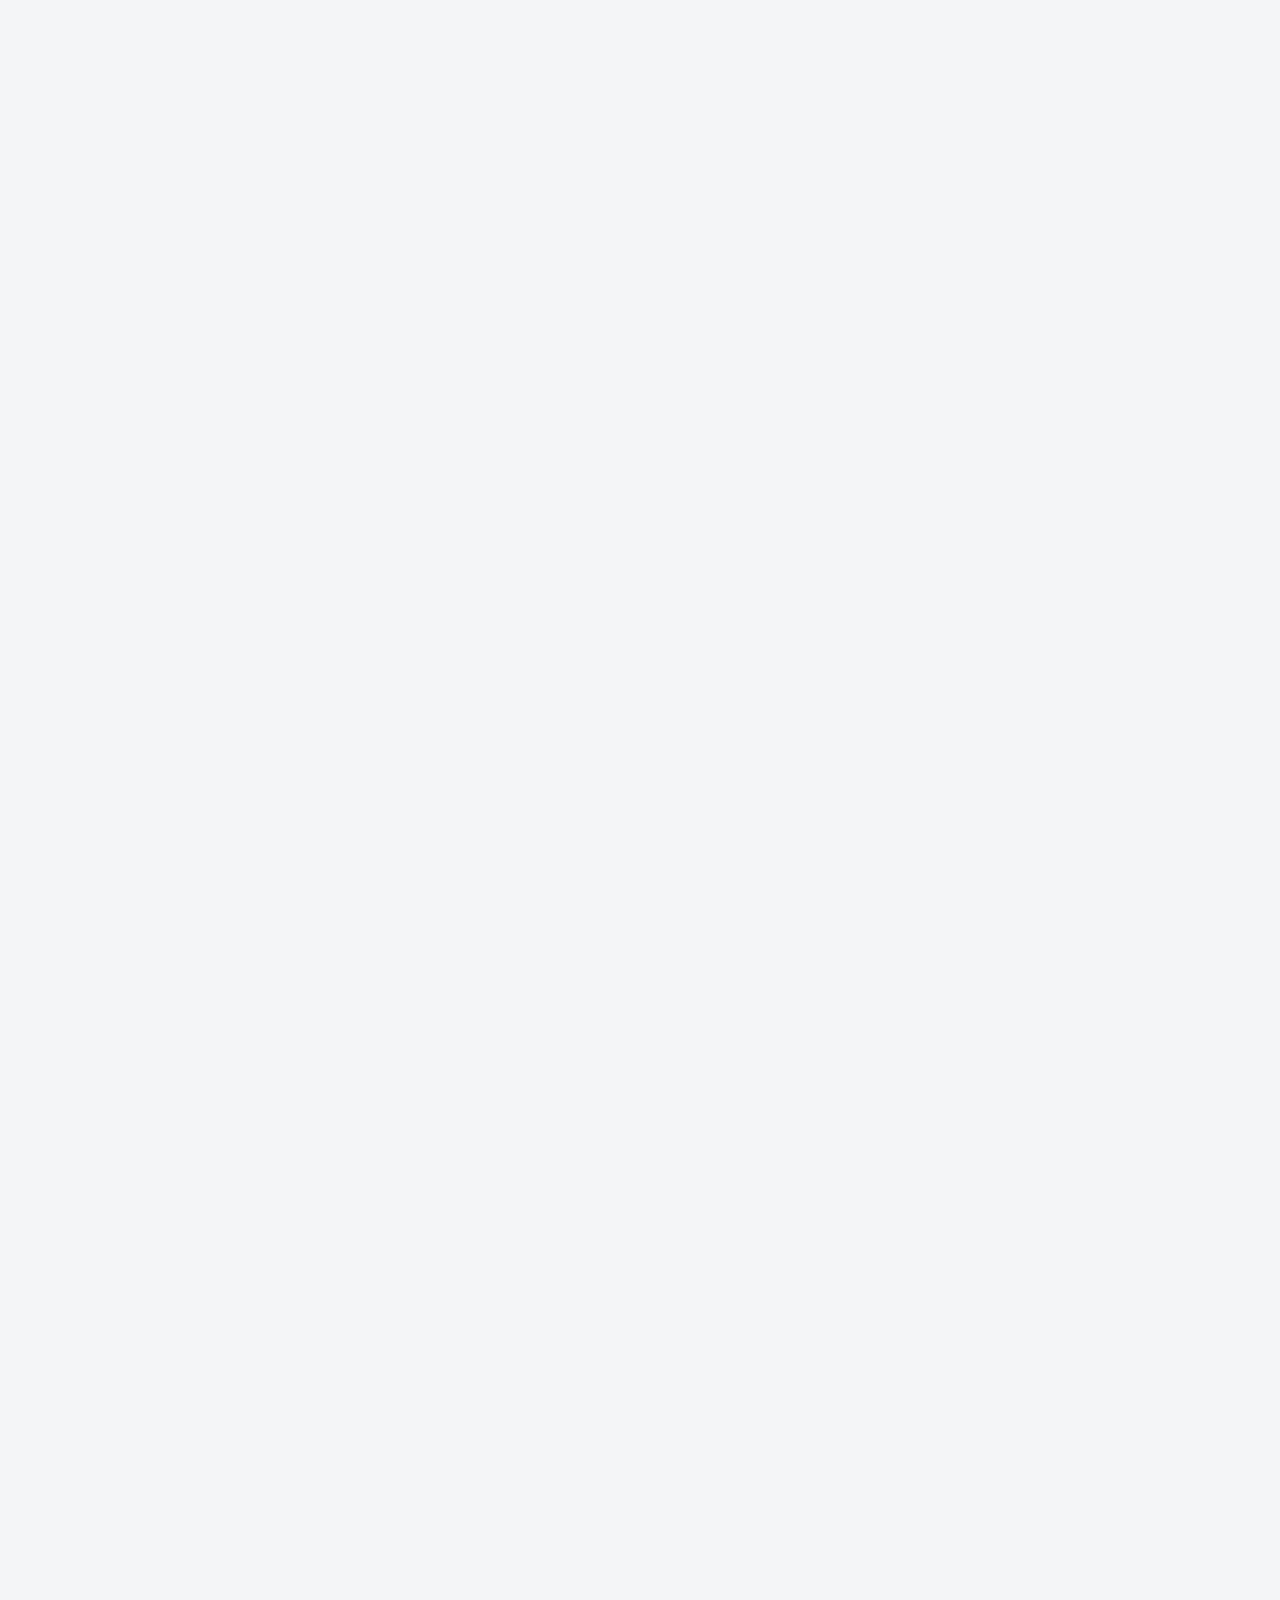
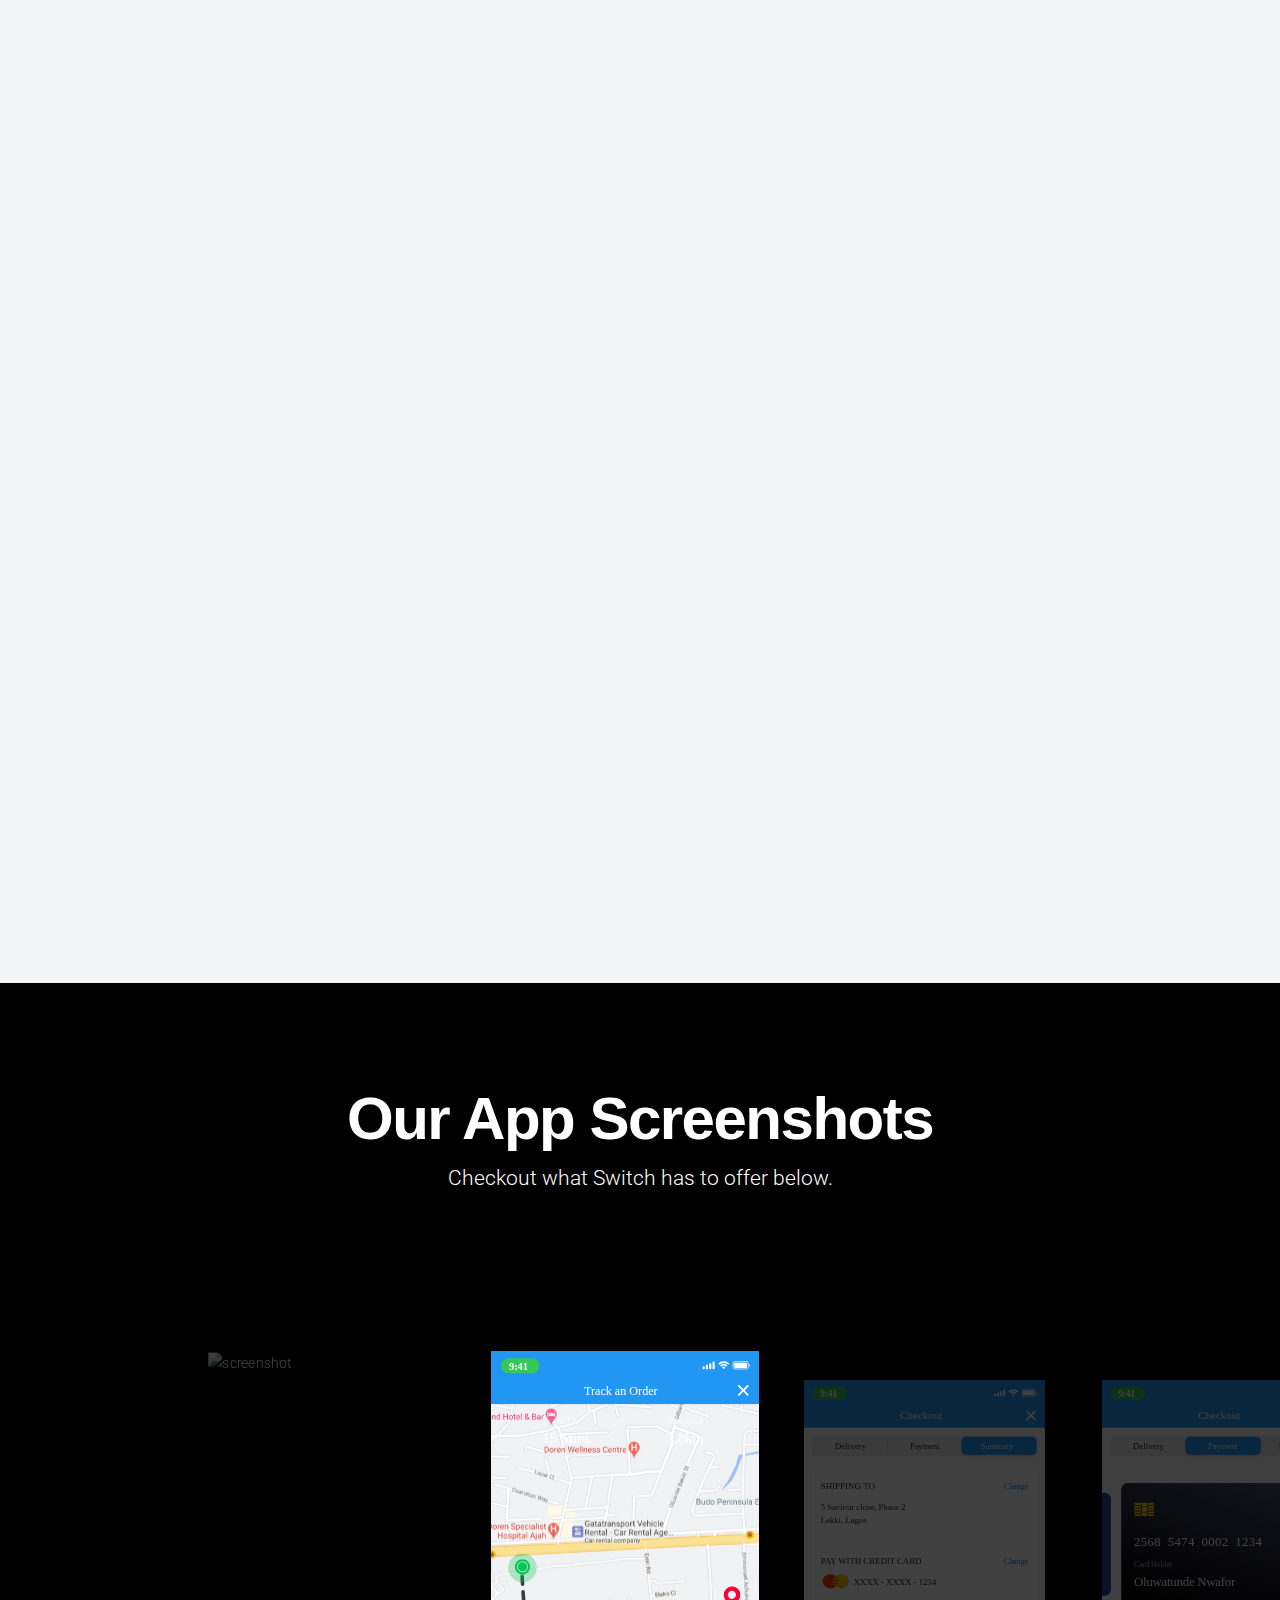
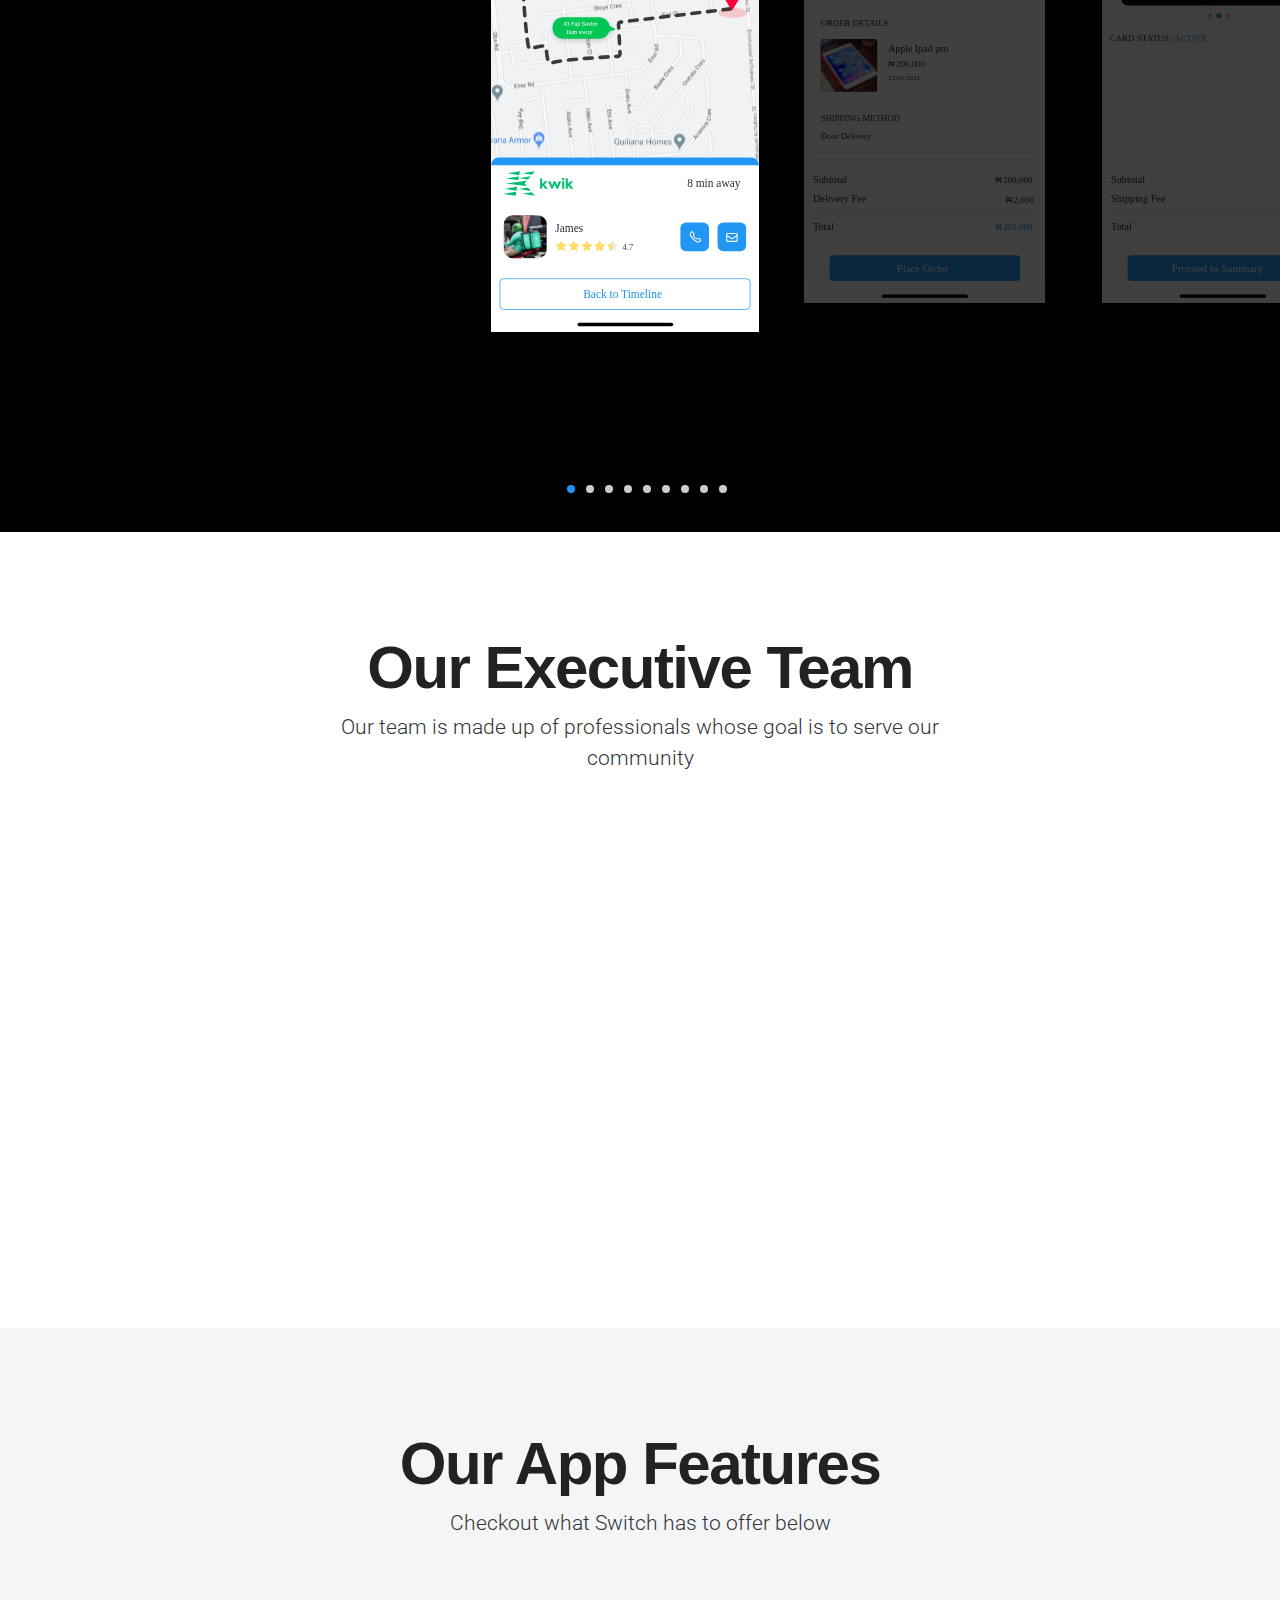
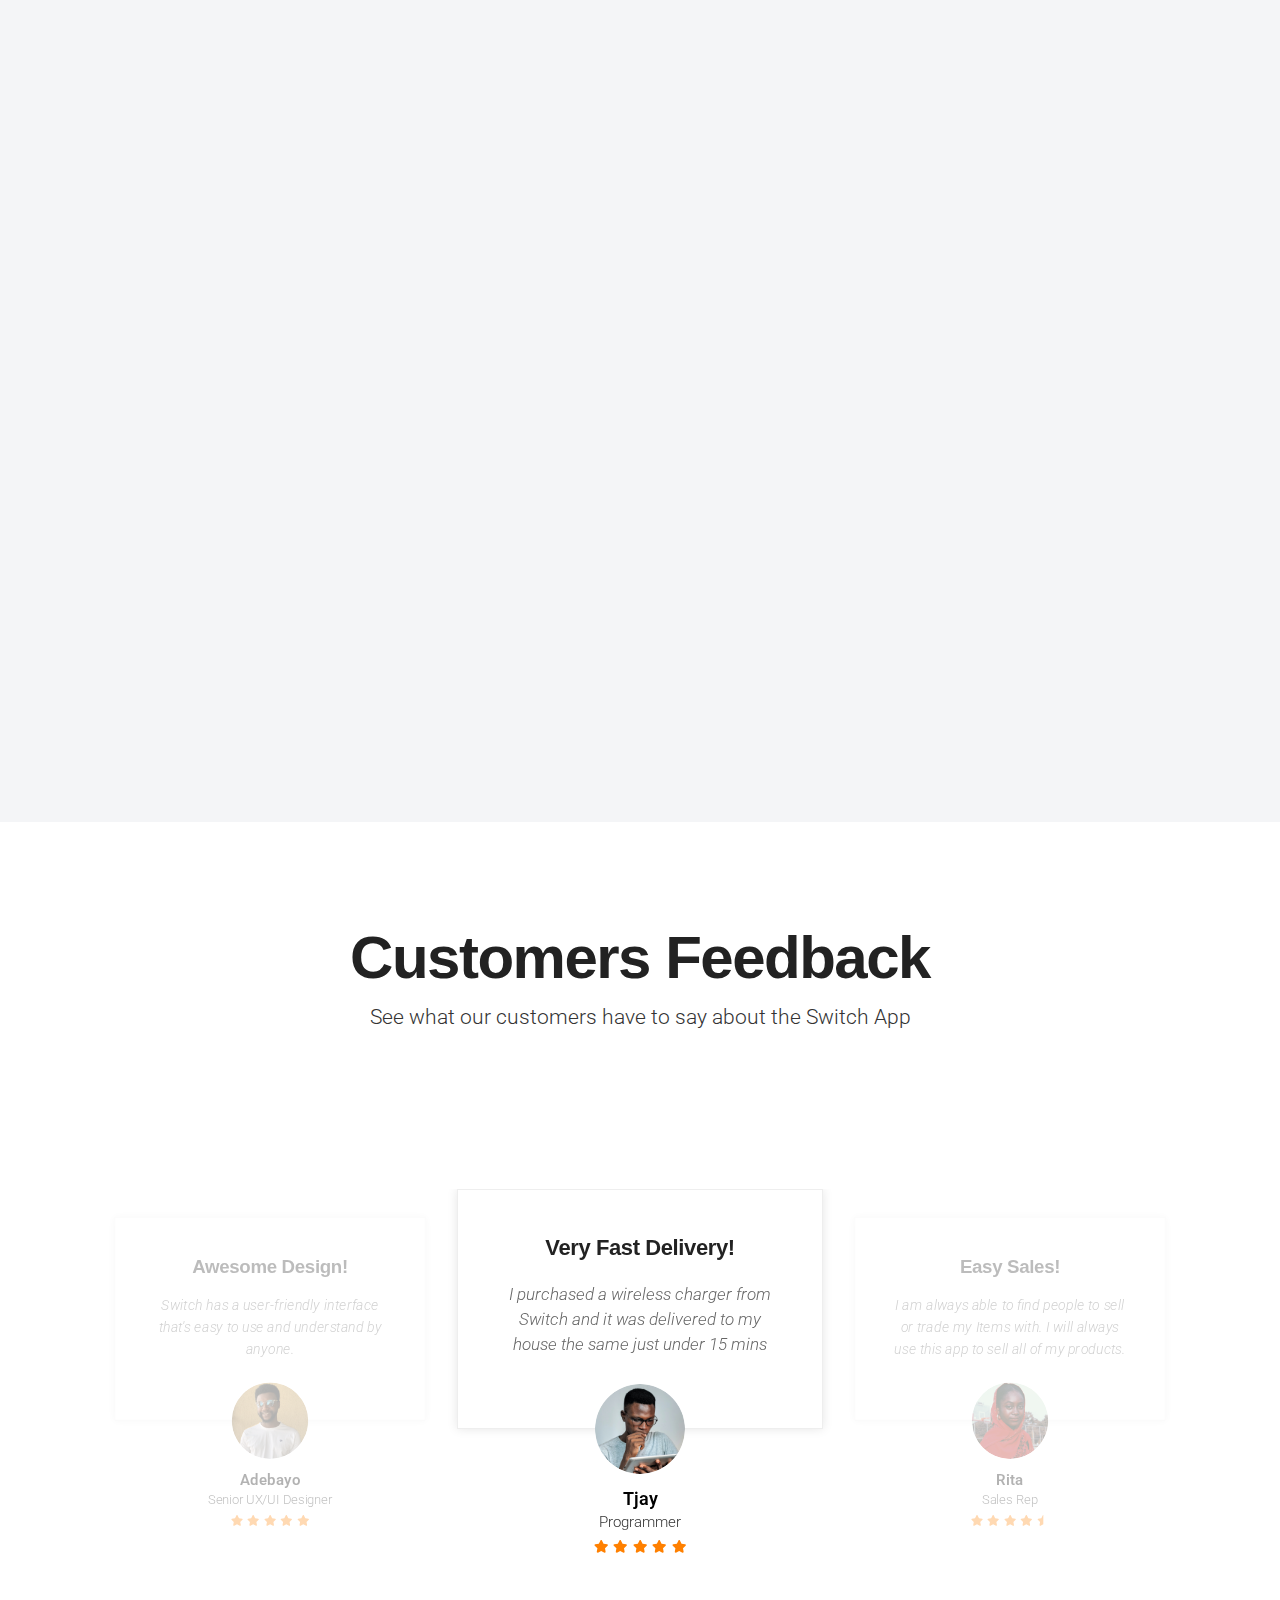
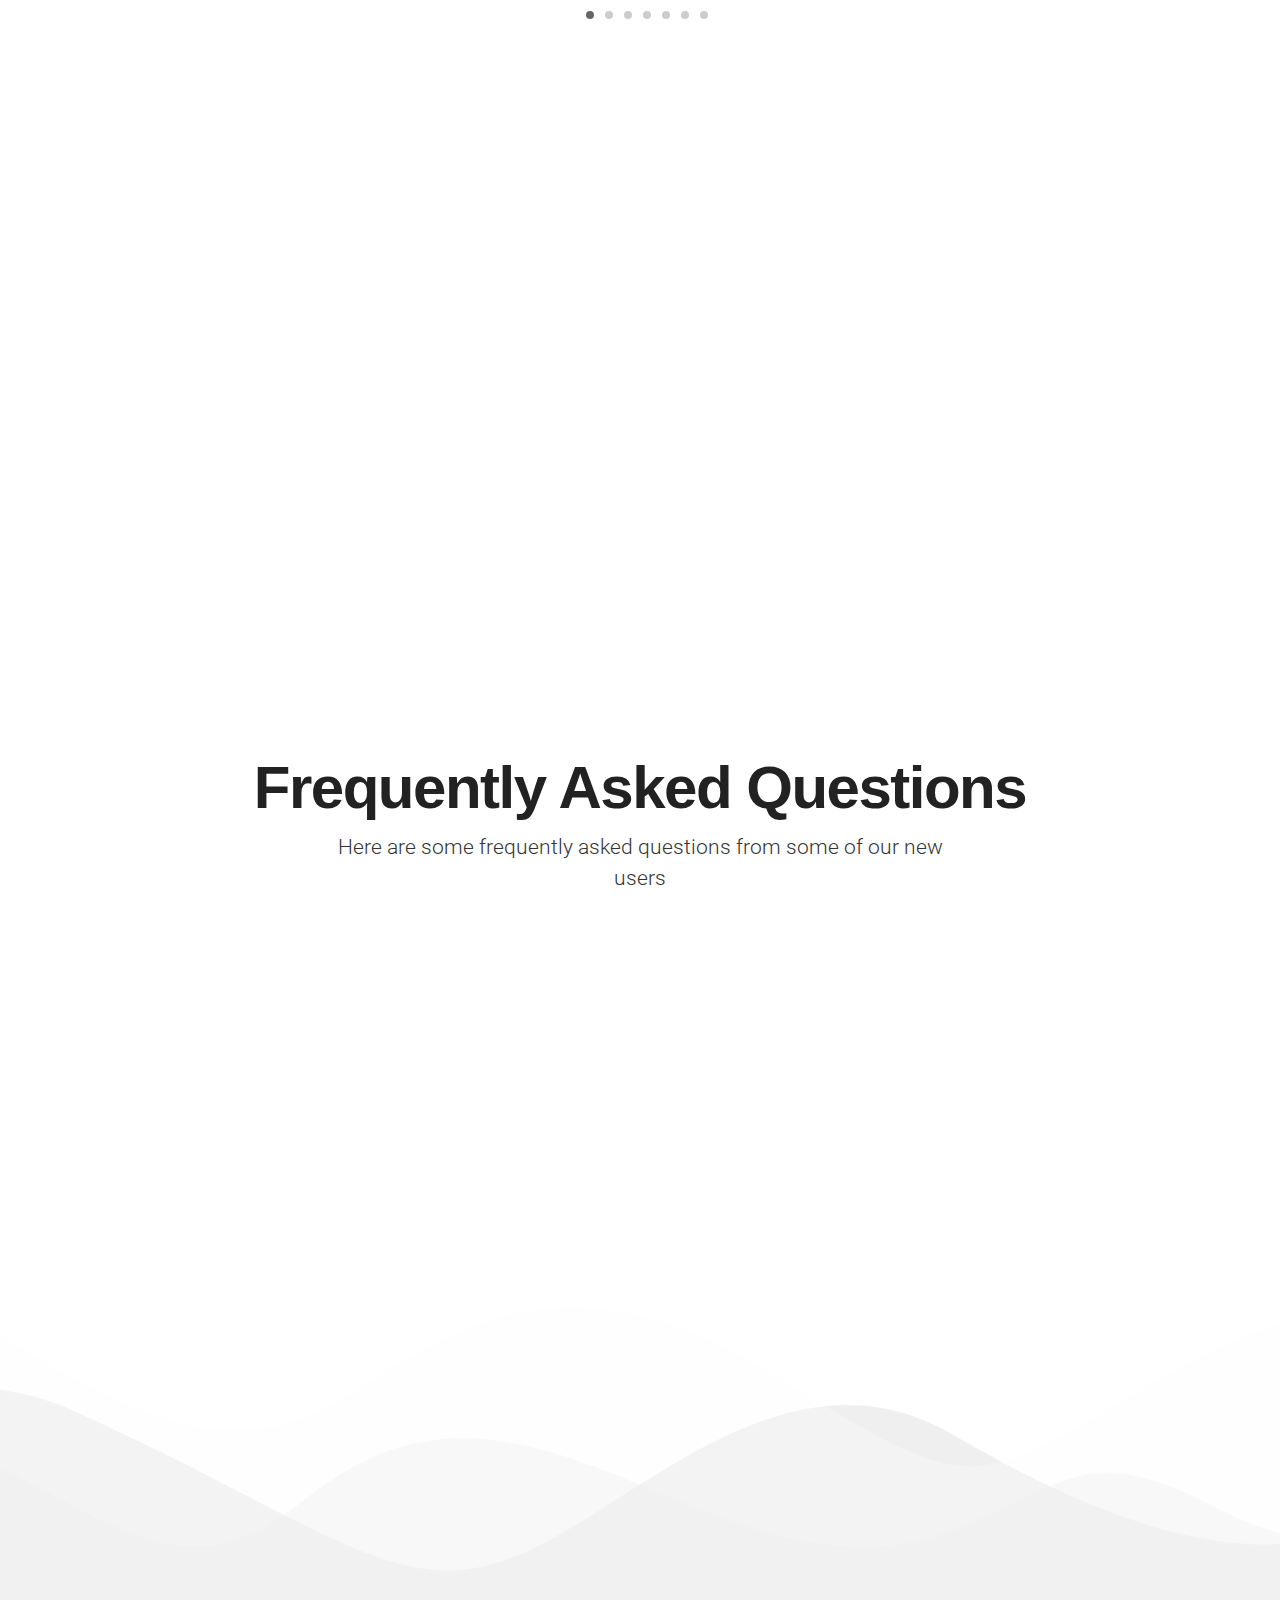
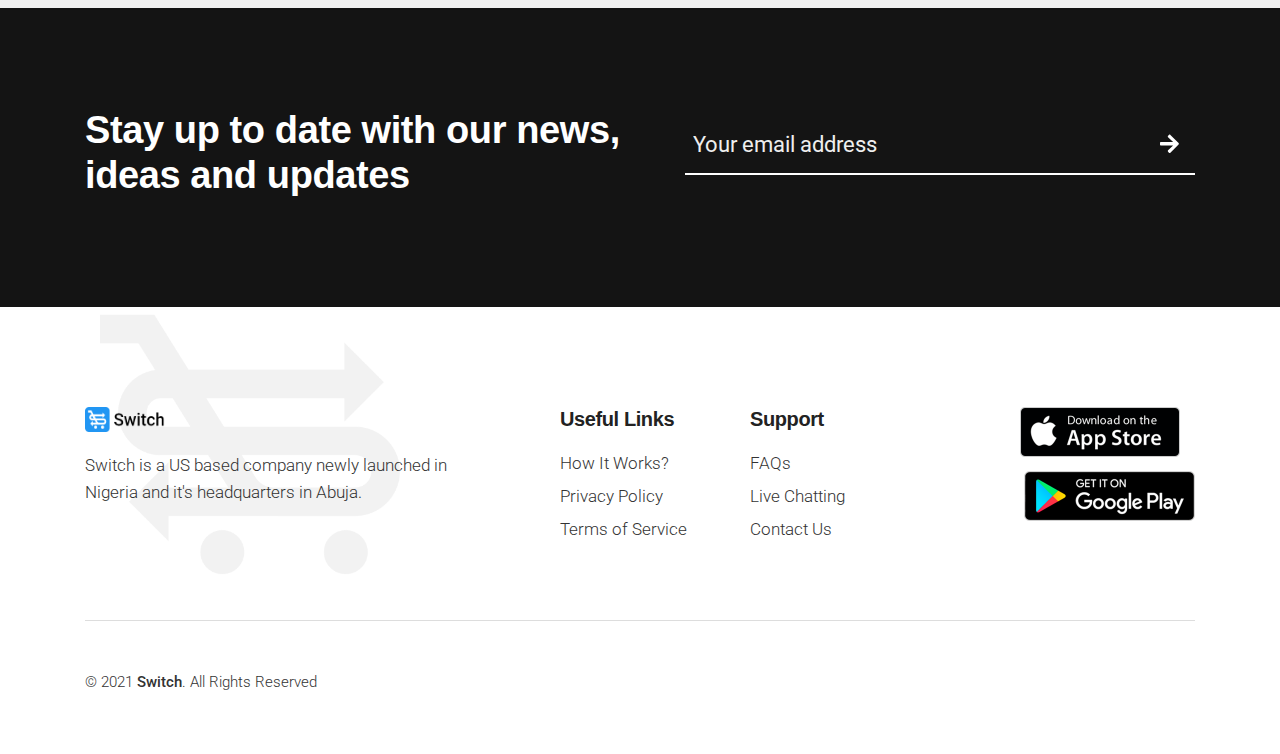
==== commit 8b18ec03: "Update index.html" ====
--- a/index.html
+++ b/index.html
@@ -15,7 +15,7 @@
 		<meta charset="utf-8">
 		<meta http-equiv="X-UA-Compatible" content="IE=edge"/>
 		<meta name="author" content="DSAThemes"/>	
-		<meta name="description" content="Switch - Mobile App Landing Page Template"/>
+		<meta name="description" content="Switch - Mobile App Landing Page"/>
 		<meta name="keywords" content="Responsive, HTML5 template, DSAThemes, Mobile, Application, One Page, Landing, Mobile App">	
 		<meta name="viewport" content="width=device-width, initial-scale=1.0"/>
 				
@@ -68,13 +68,13 @@
 
 		<!-- PRELOADER
 		============================================= -->		
-		<div id="loader-wrapper">
+		<!-- <div id="loader-wrapper">
 			<div id="loader">
 				<ul class="cssload-flex-container">
 					<li><span class="cssload-loading"></span></li>
 				</ul>
 			</div>
-		</div>
+		</div> -->
 
 
 
@@ -173,7 +173,7 @@
 
 								<!-- Text -->
 								<p class="p-lg animated" data-animation="fadeInUp" data-animation-delay="400">
-								   Buy, Sell and Switch anything from household Items to vehicles withing your community.
+								   Buy, Sell and Switch anything from household Items to vehicles within your community.
 								</p>
 
 								
@@ -1002,7 +1002,7 @@
 								<h5 class="h5-md">User Friendly</h5>	
 
 								<!-- Text -->
-								<p class="grey-color">Beautiful and simole interface provides a seemless experience on our App</p>														
+								<p class="grey-color">Beautiful and simple interface provides a seemless experience on our App</p>														
 							
 							</div>							
 						</div>	
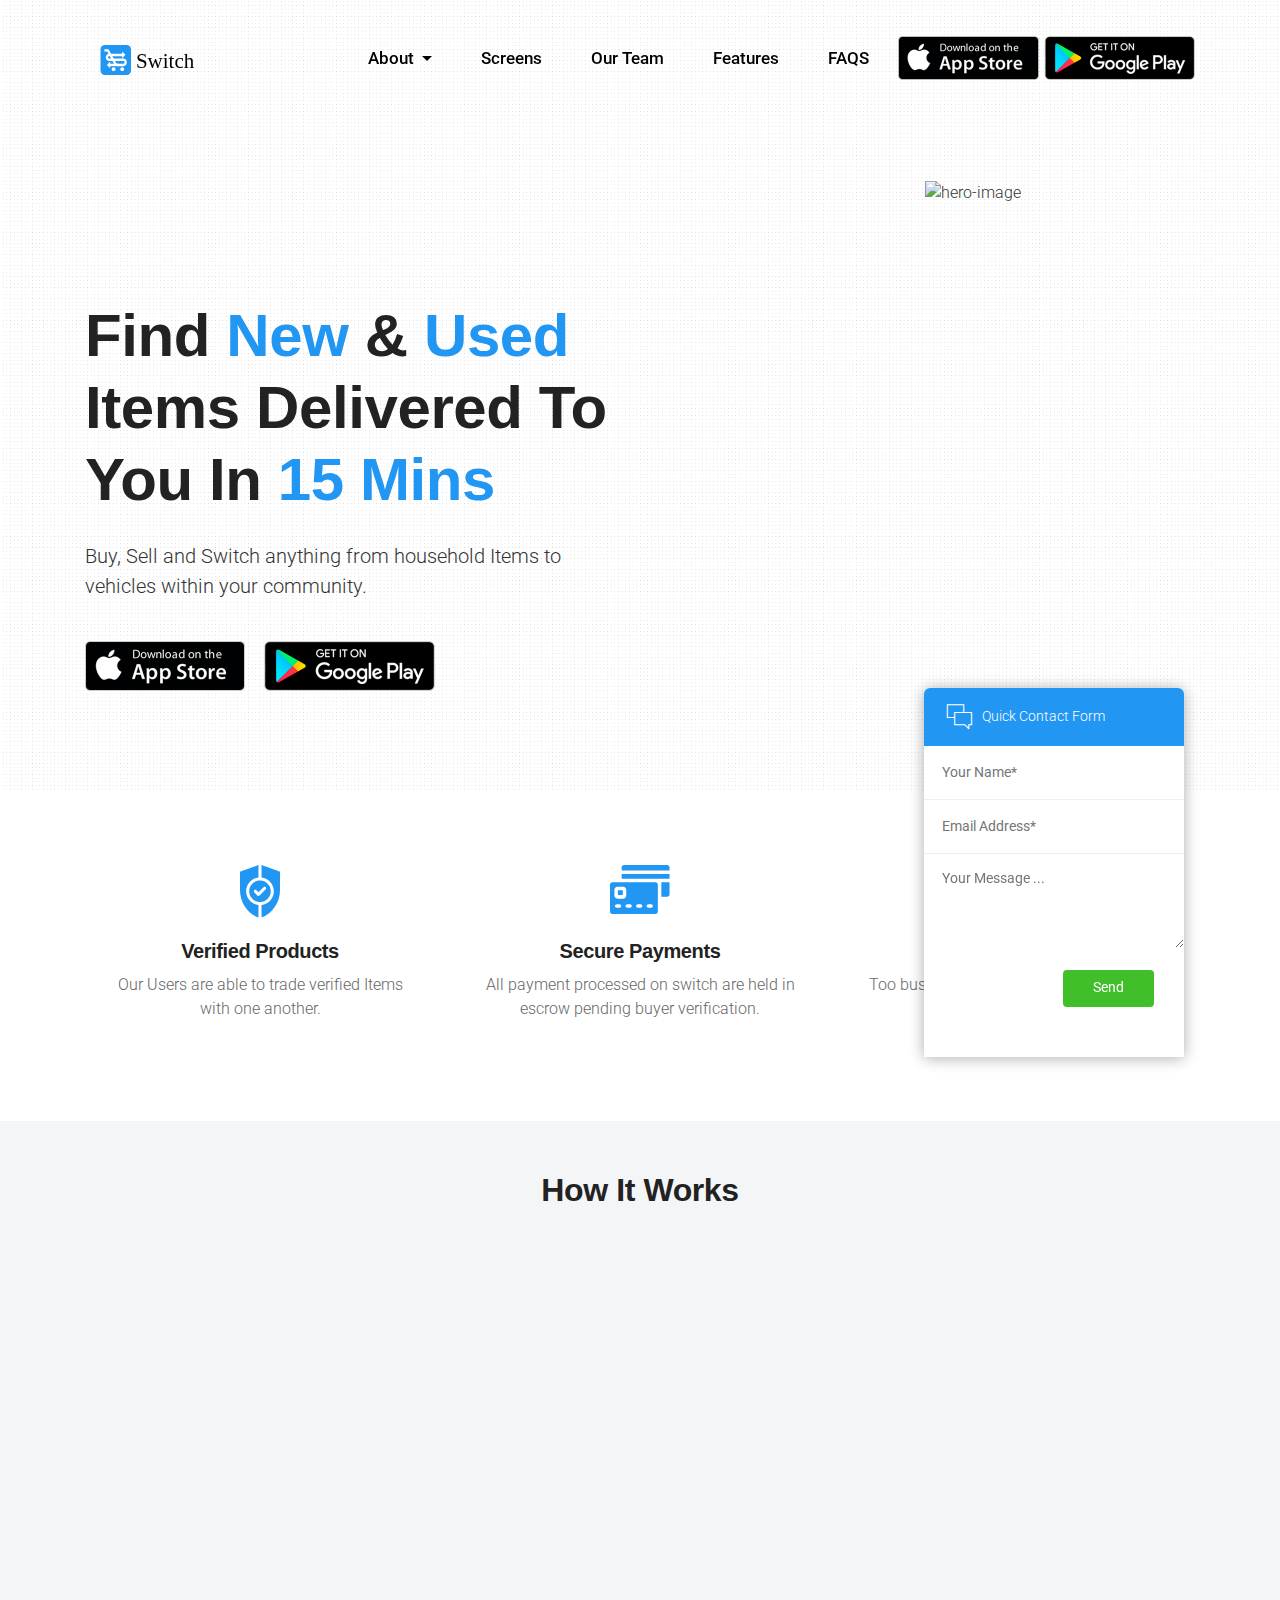
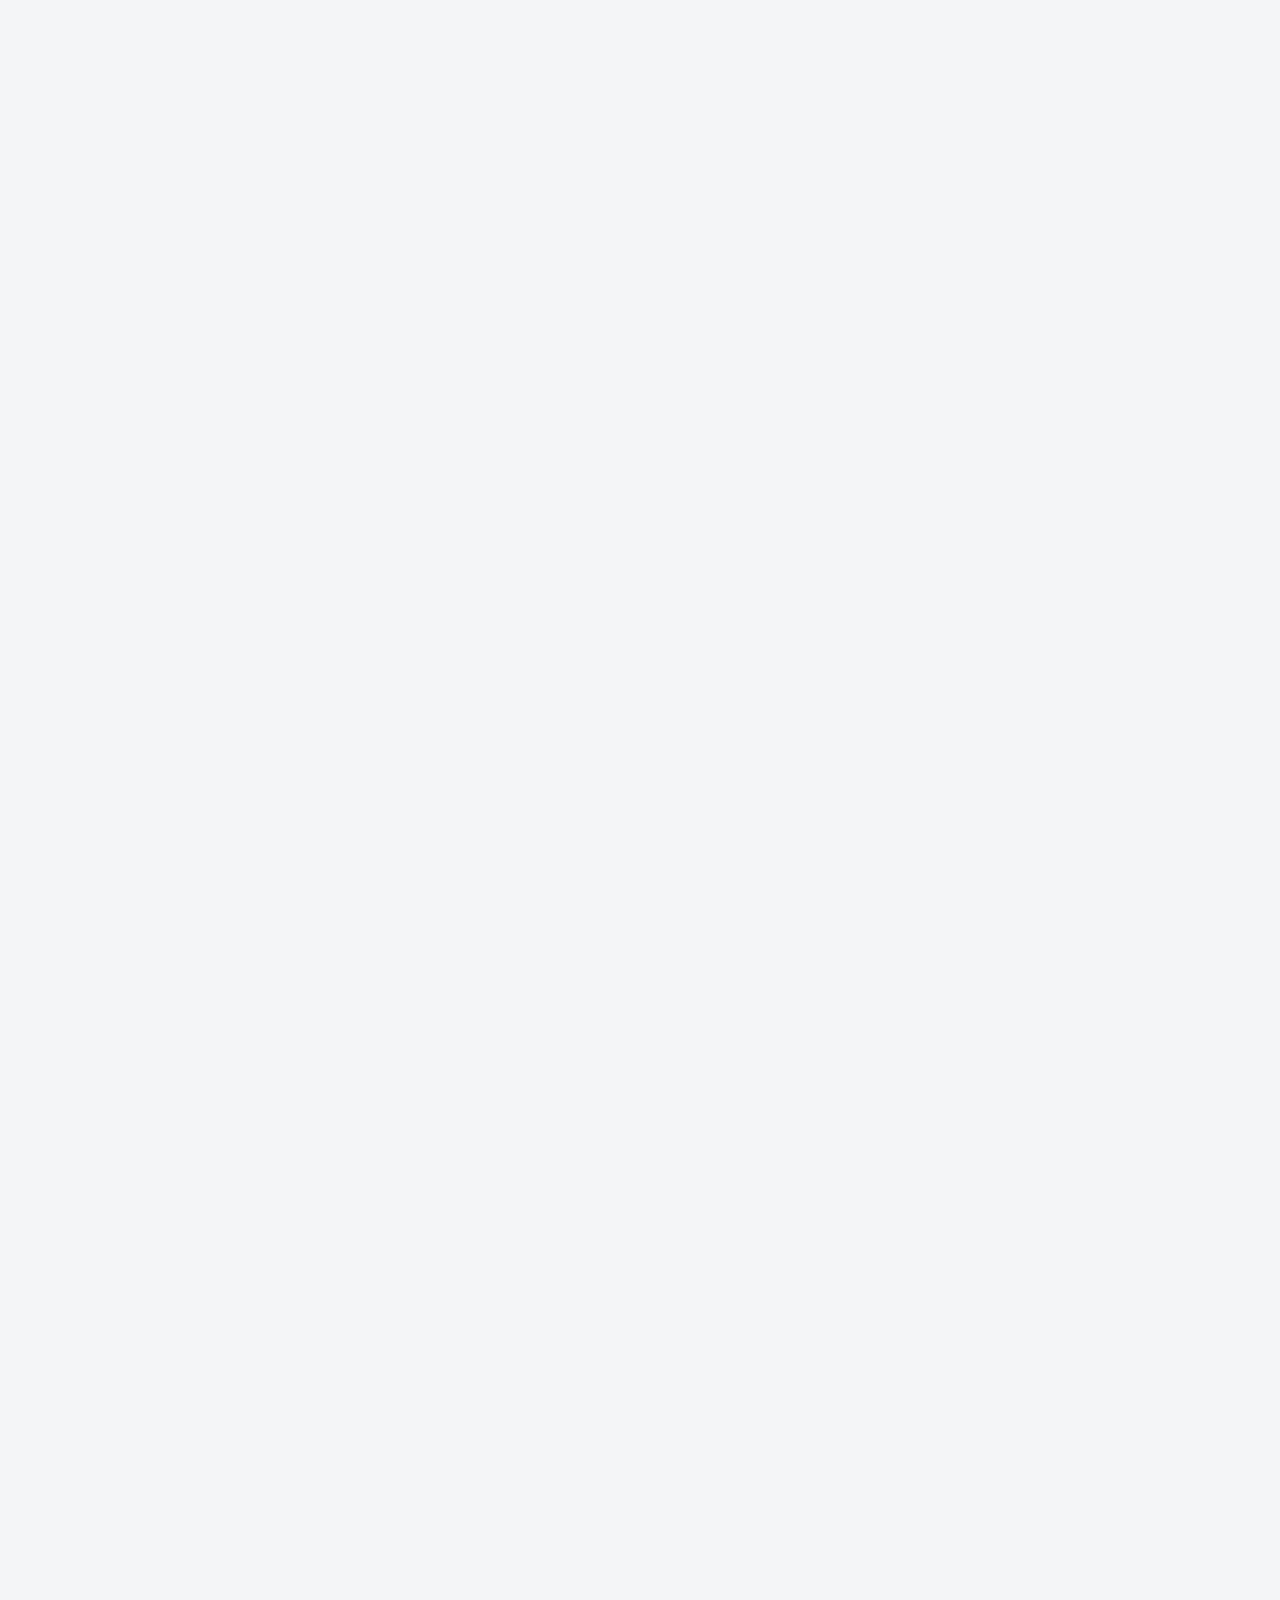
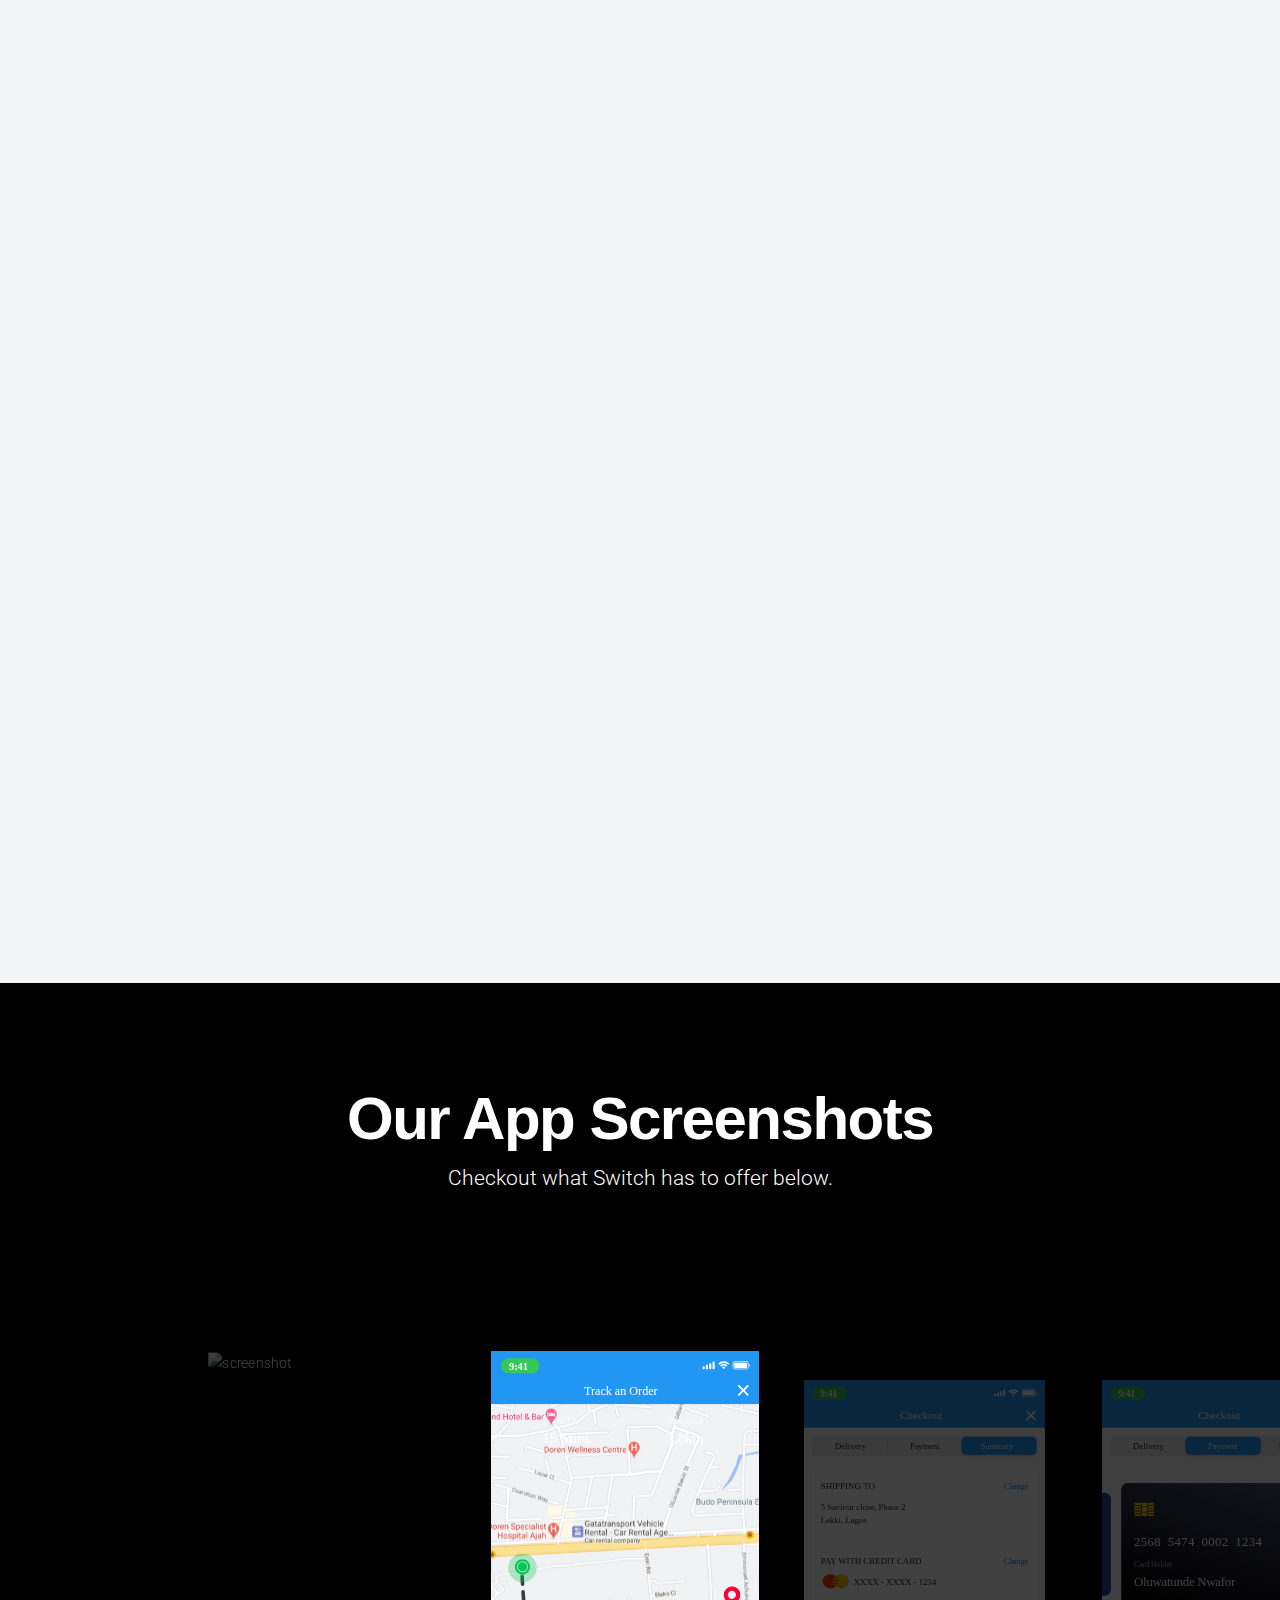
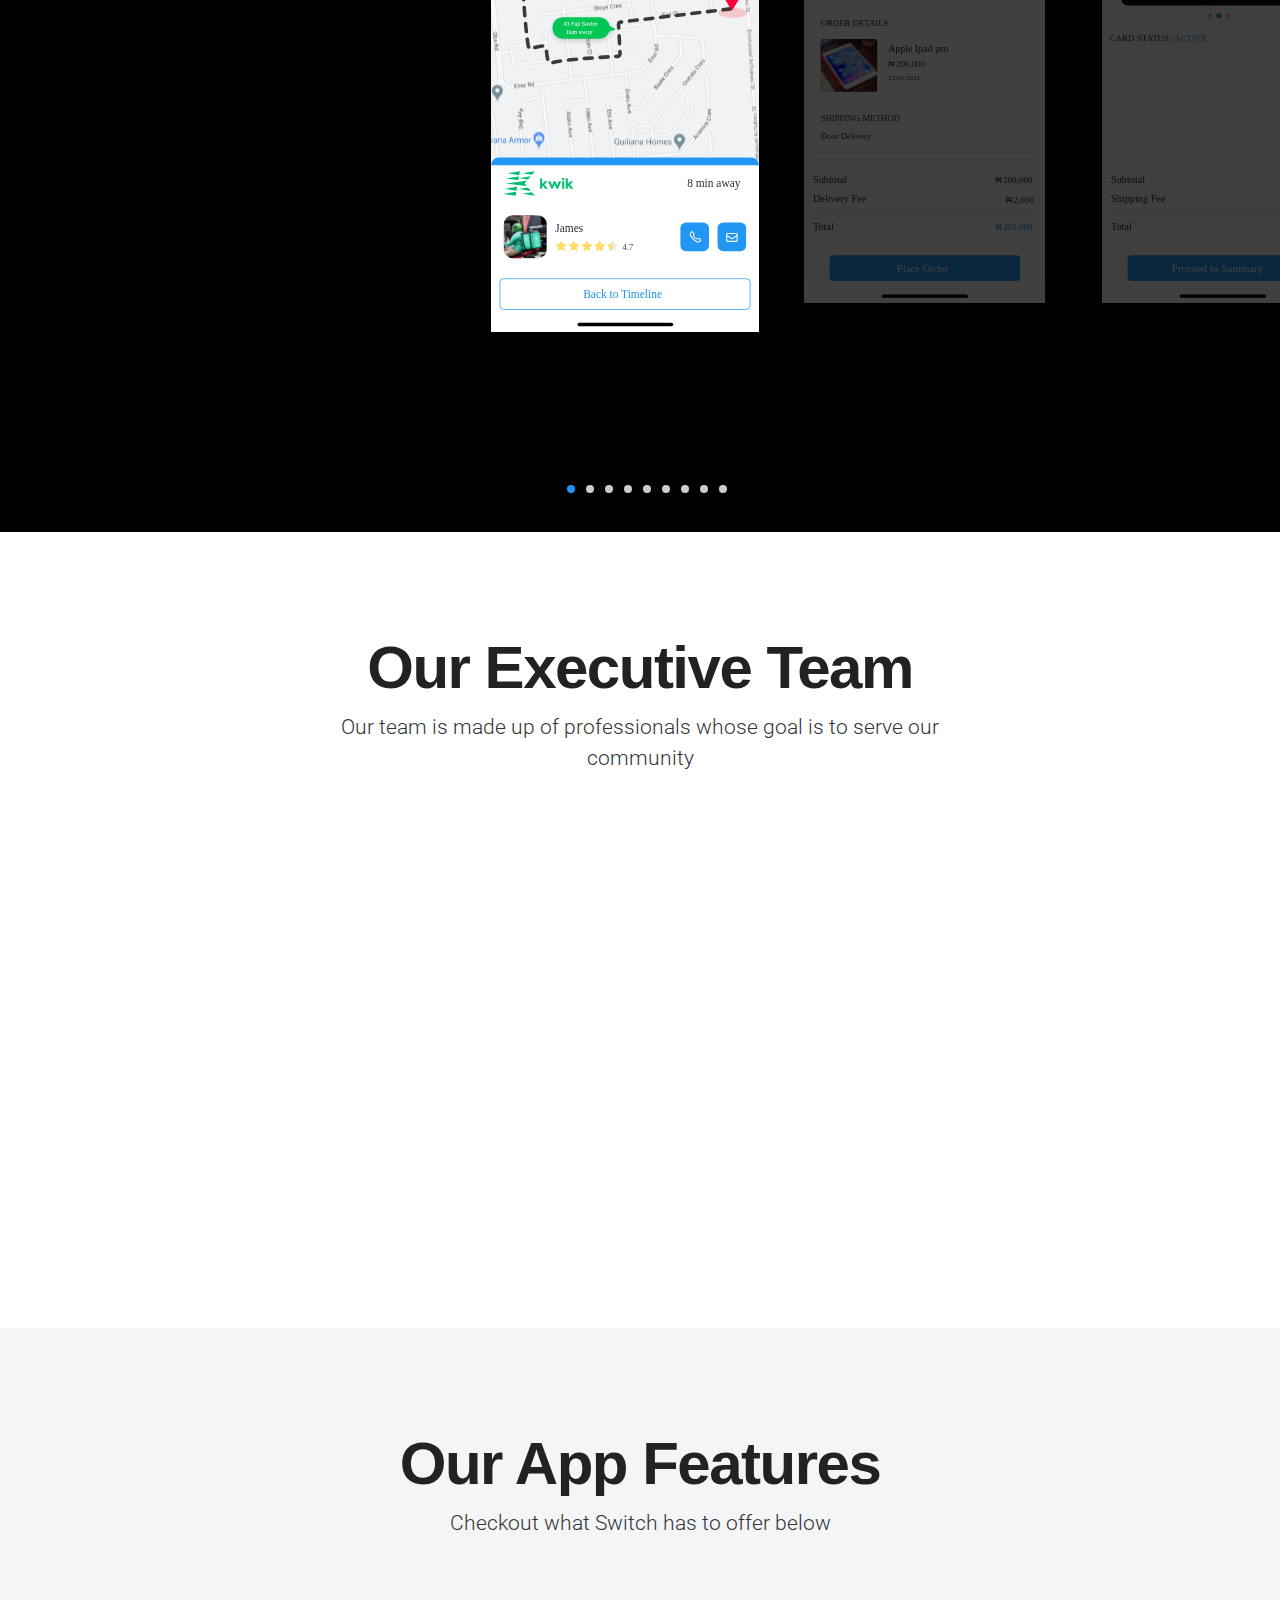
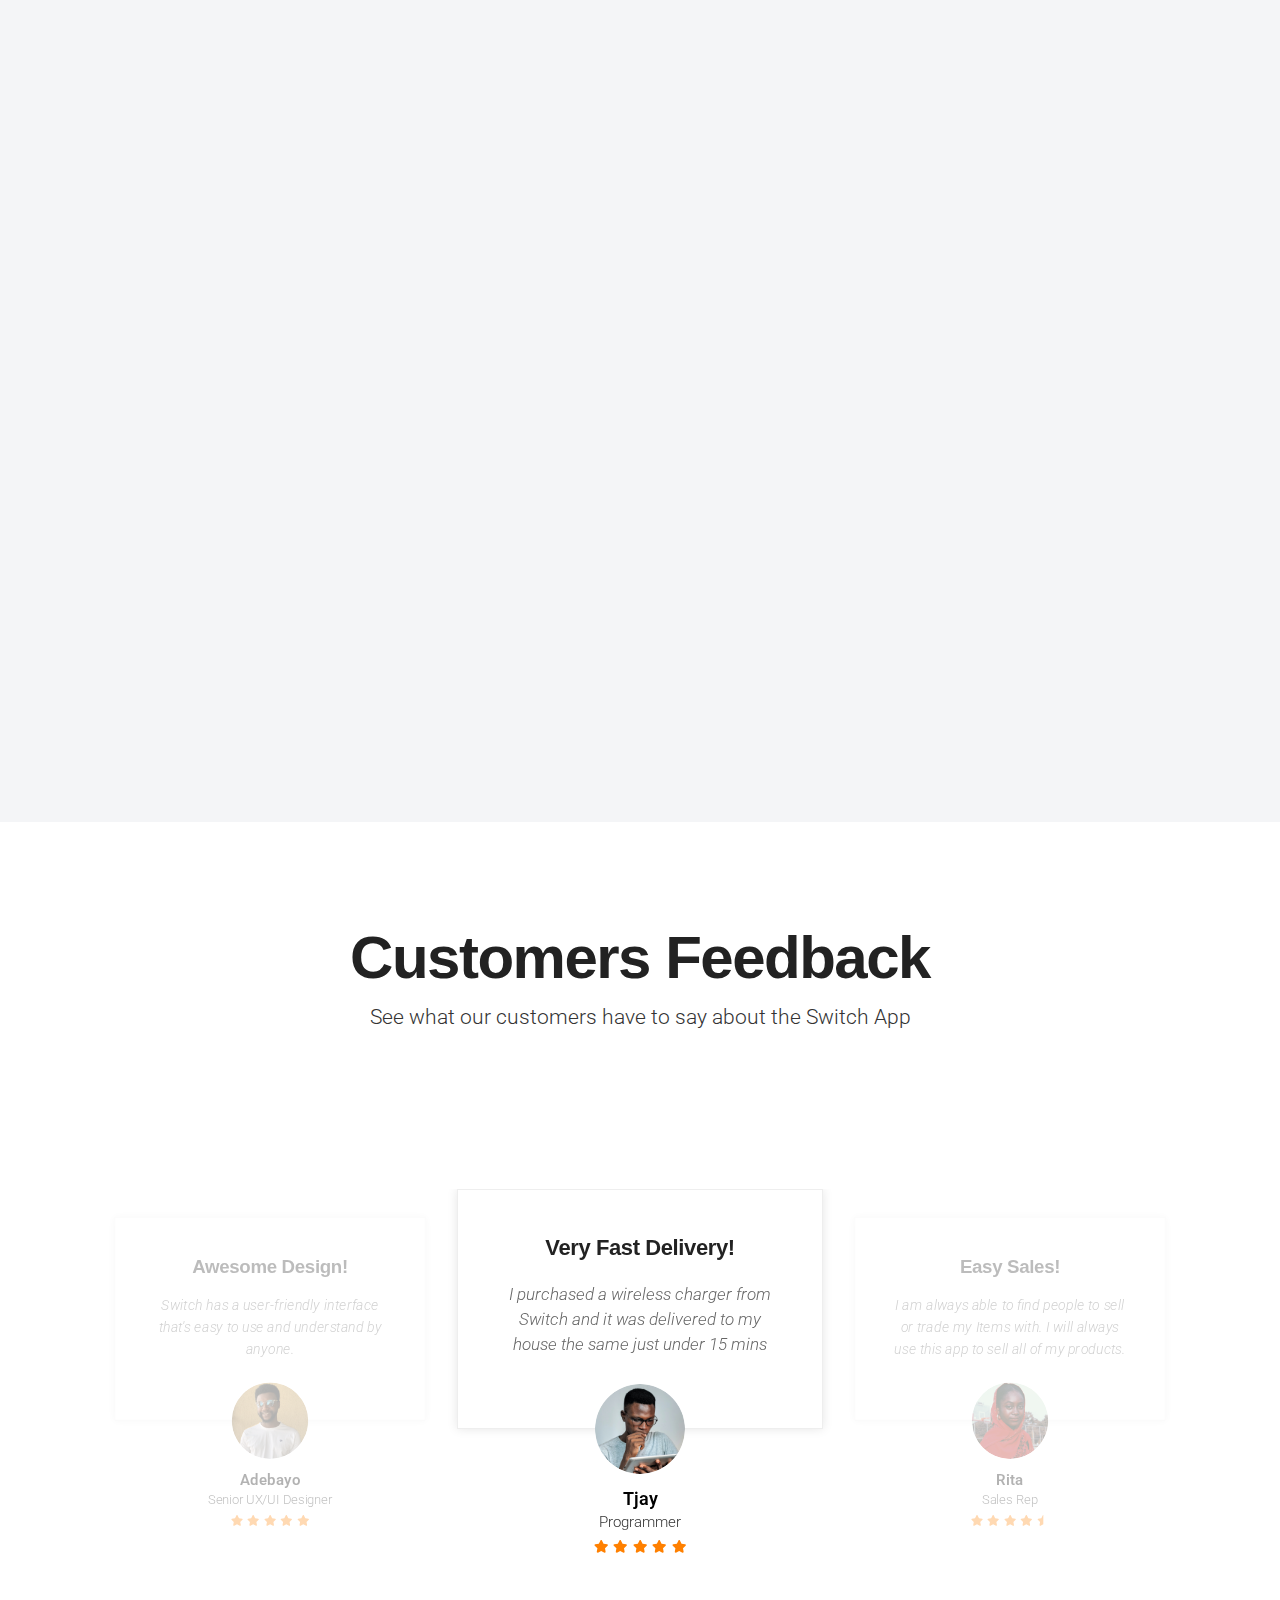
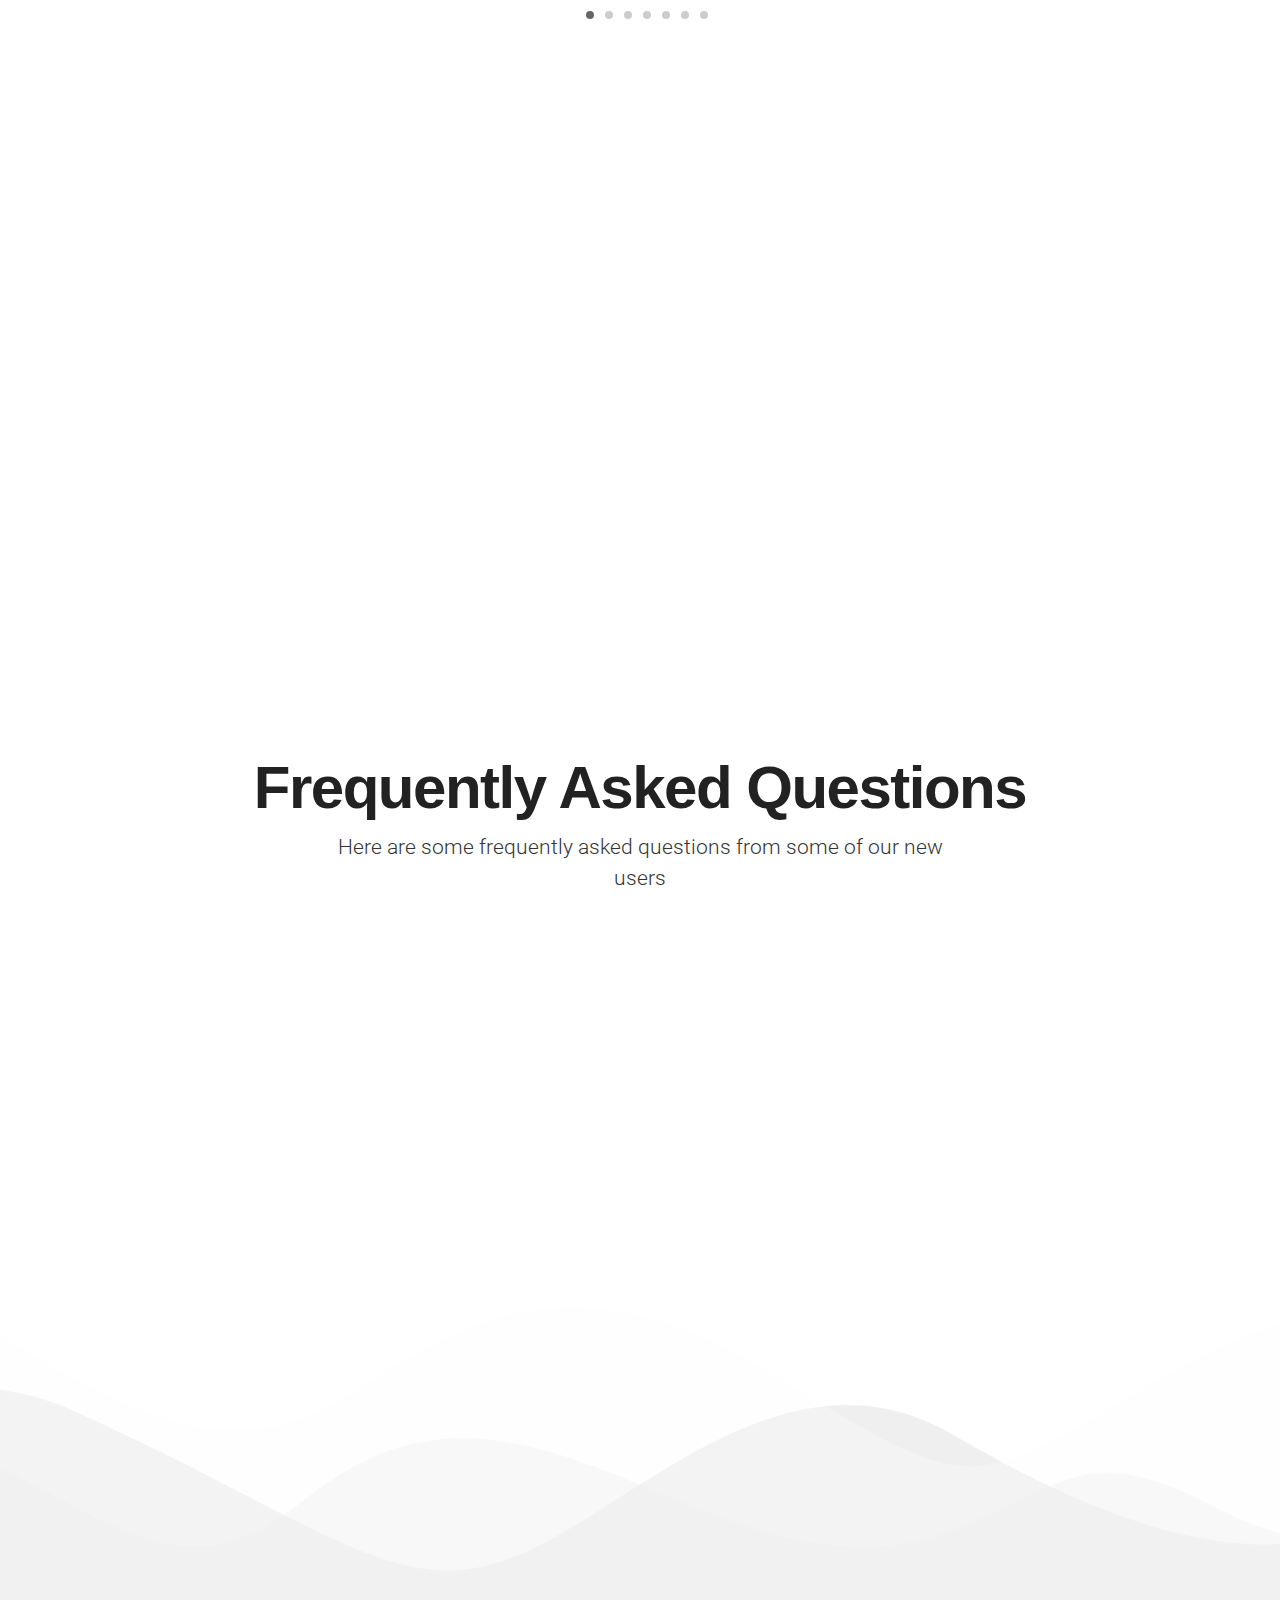
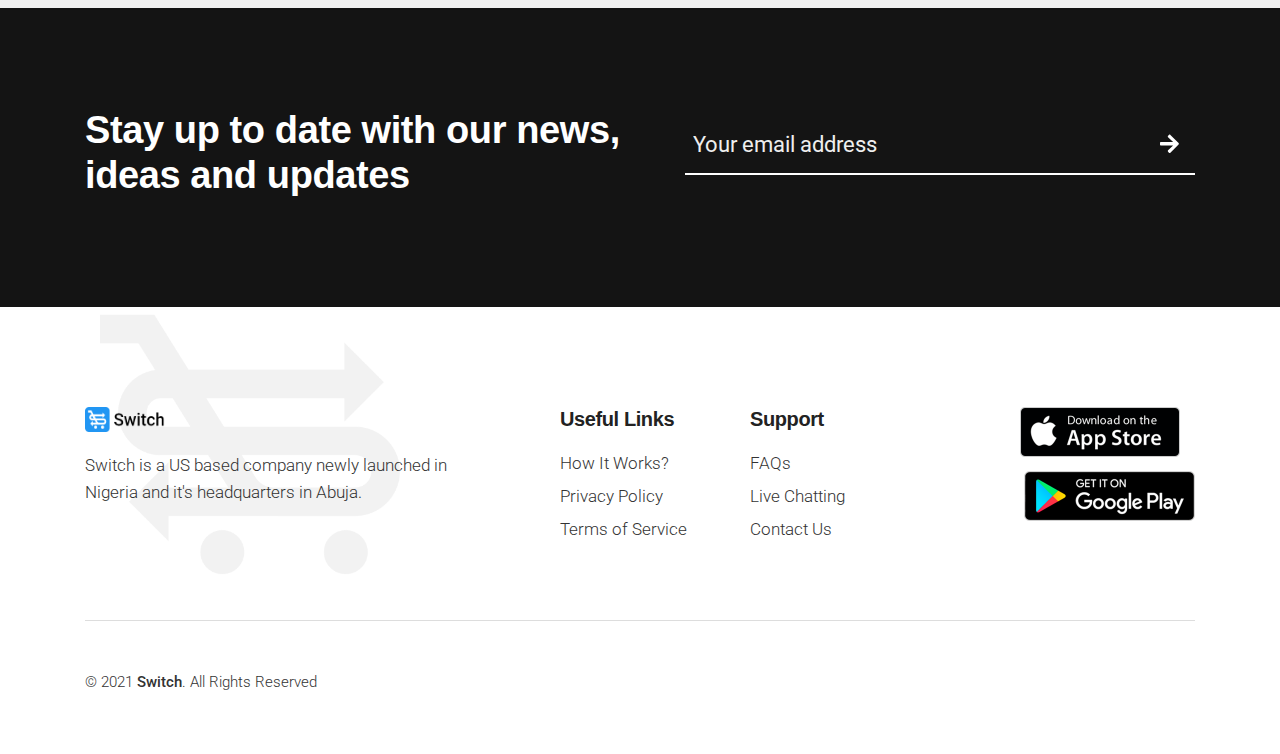
==== commit 3174cb87: "Update index.html" ====
--- a/index.html
+++ b/index.html
@@ -68,13 +68,13 @@
 
 		<!-- PRELOADER
 		============================================= -->		
-		<!-- <div id="loader-wrapper">
+		<div id="loader-wrapper">
 			<div id="loader">
 				<ul class="cssload-flex-container">
 					<li><span class="cssload-loading"></span></li>
 				</ul>
 			</div>
-		</div> -->
+		</div>
 
 
 
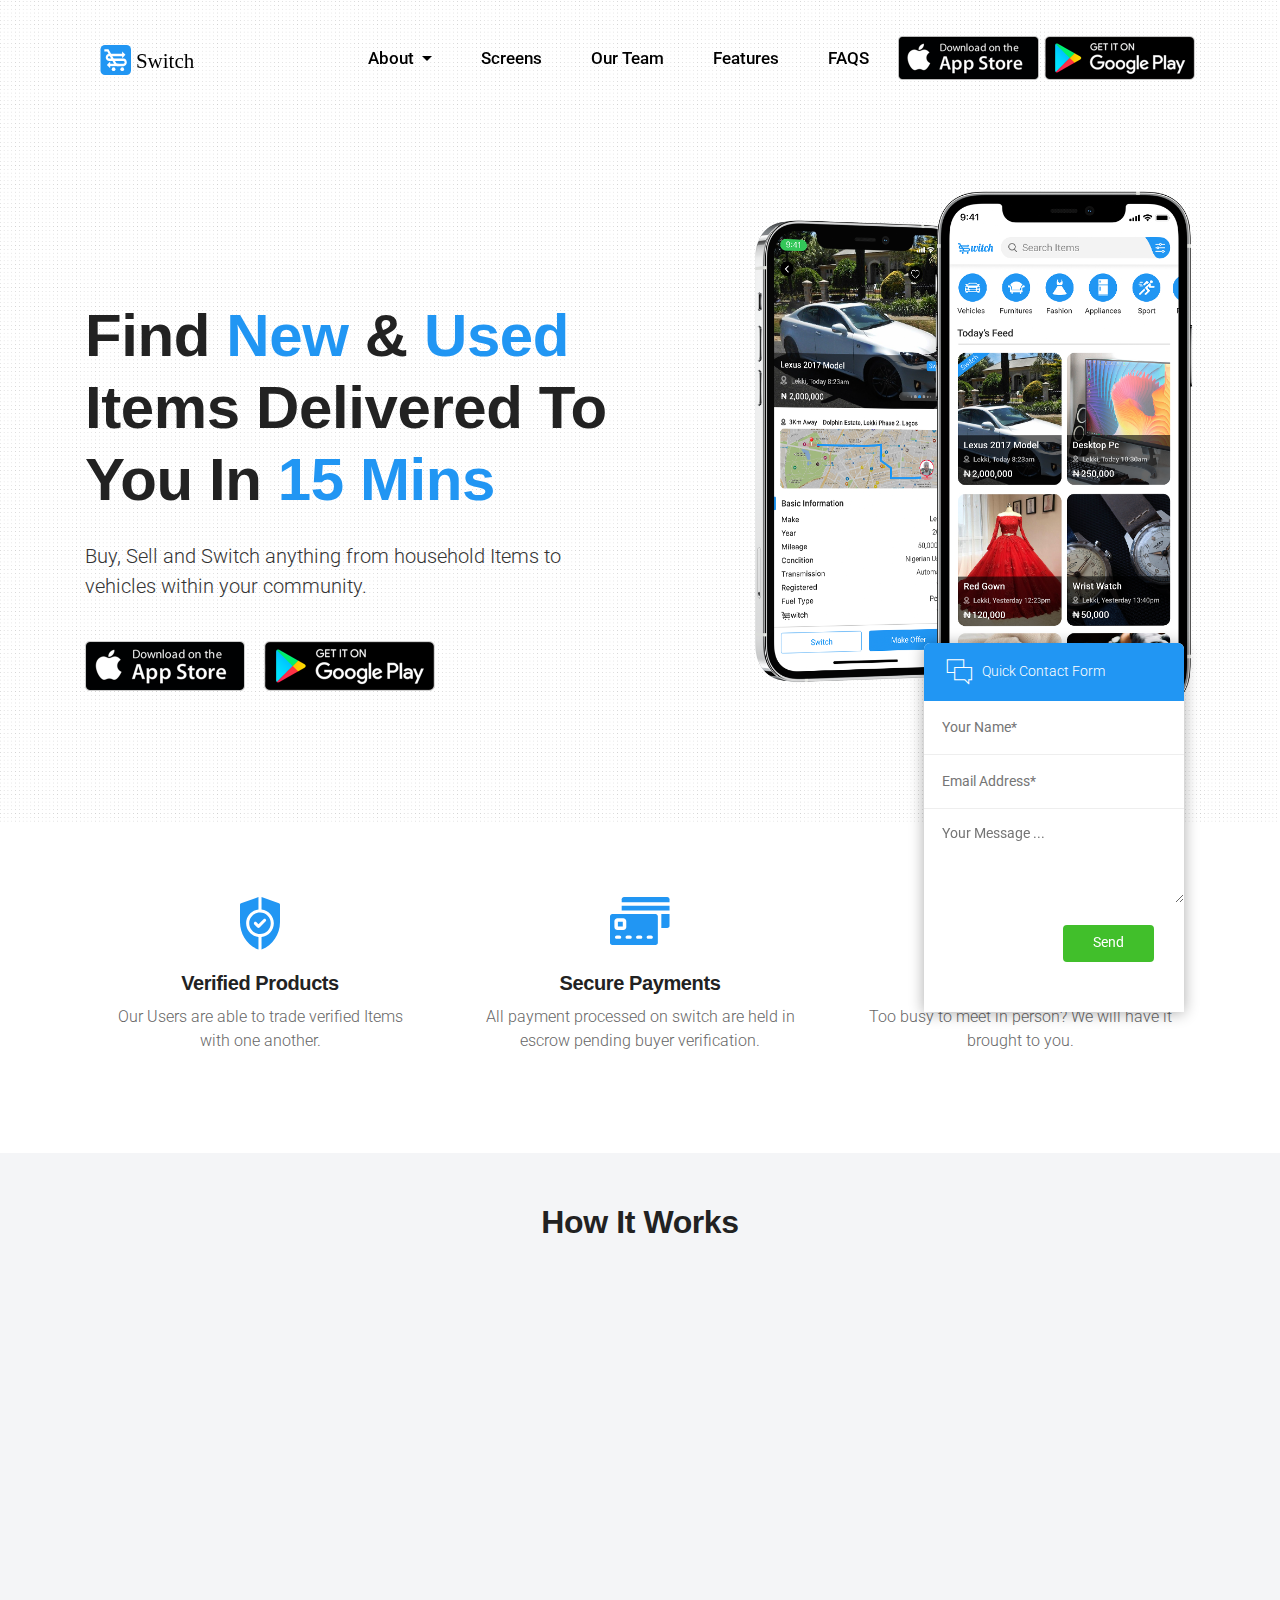
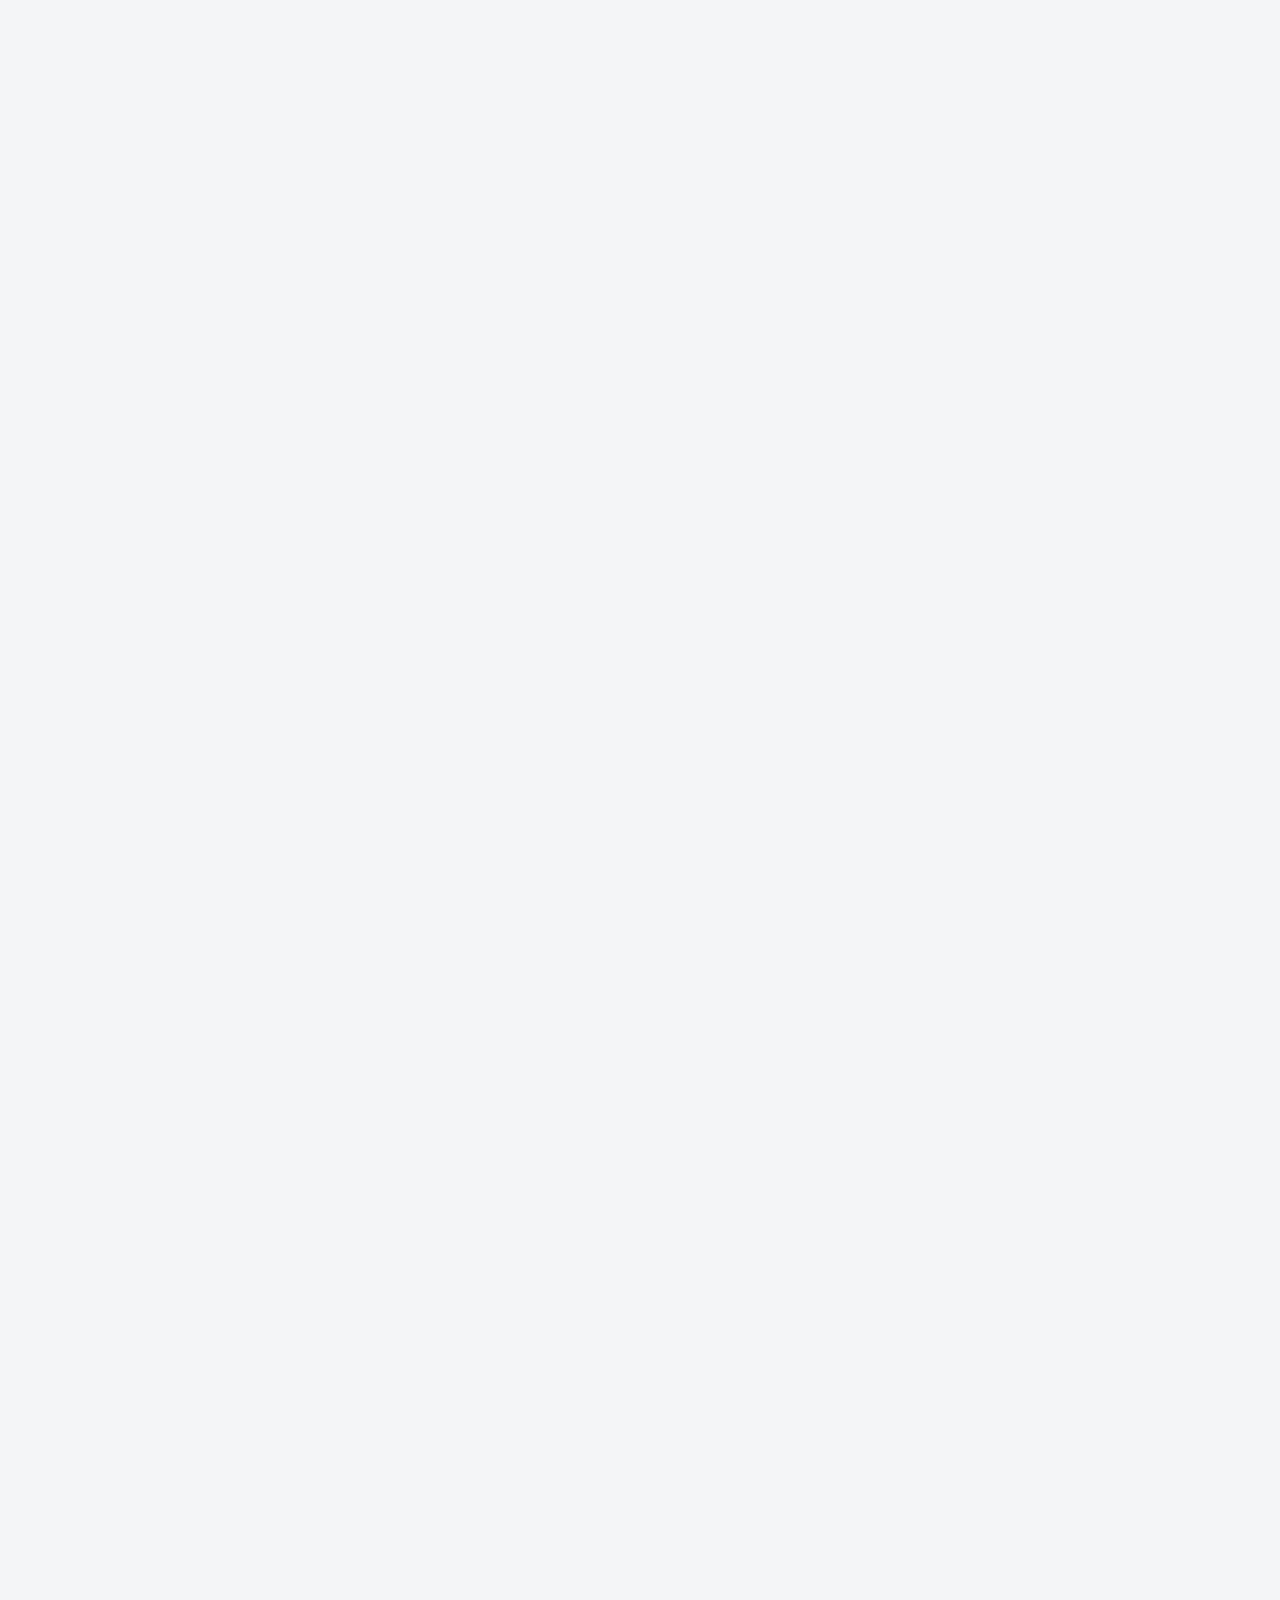
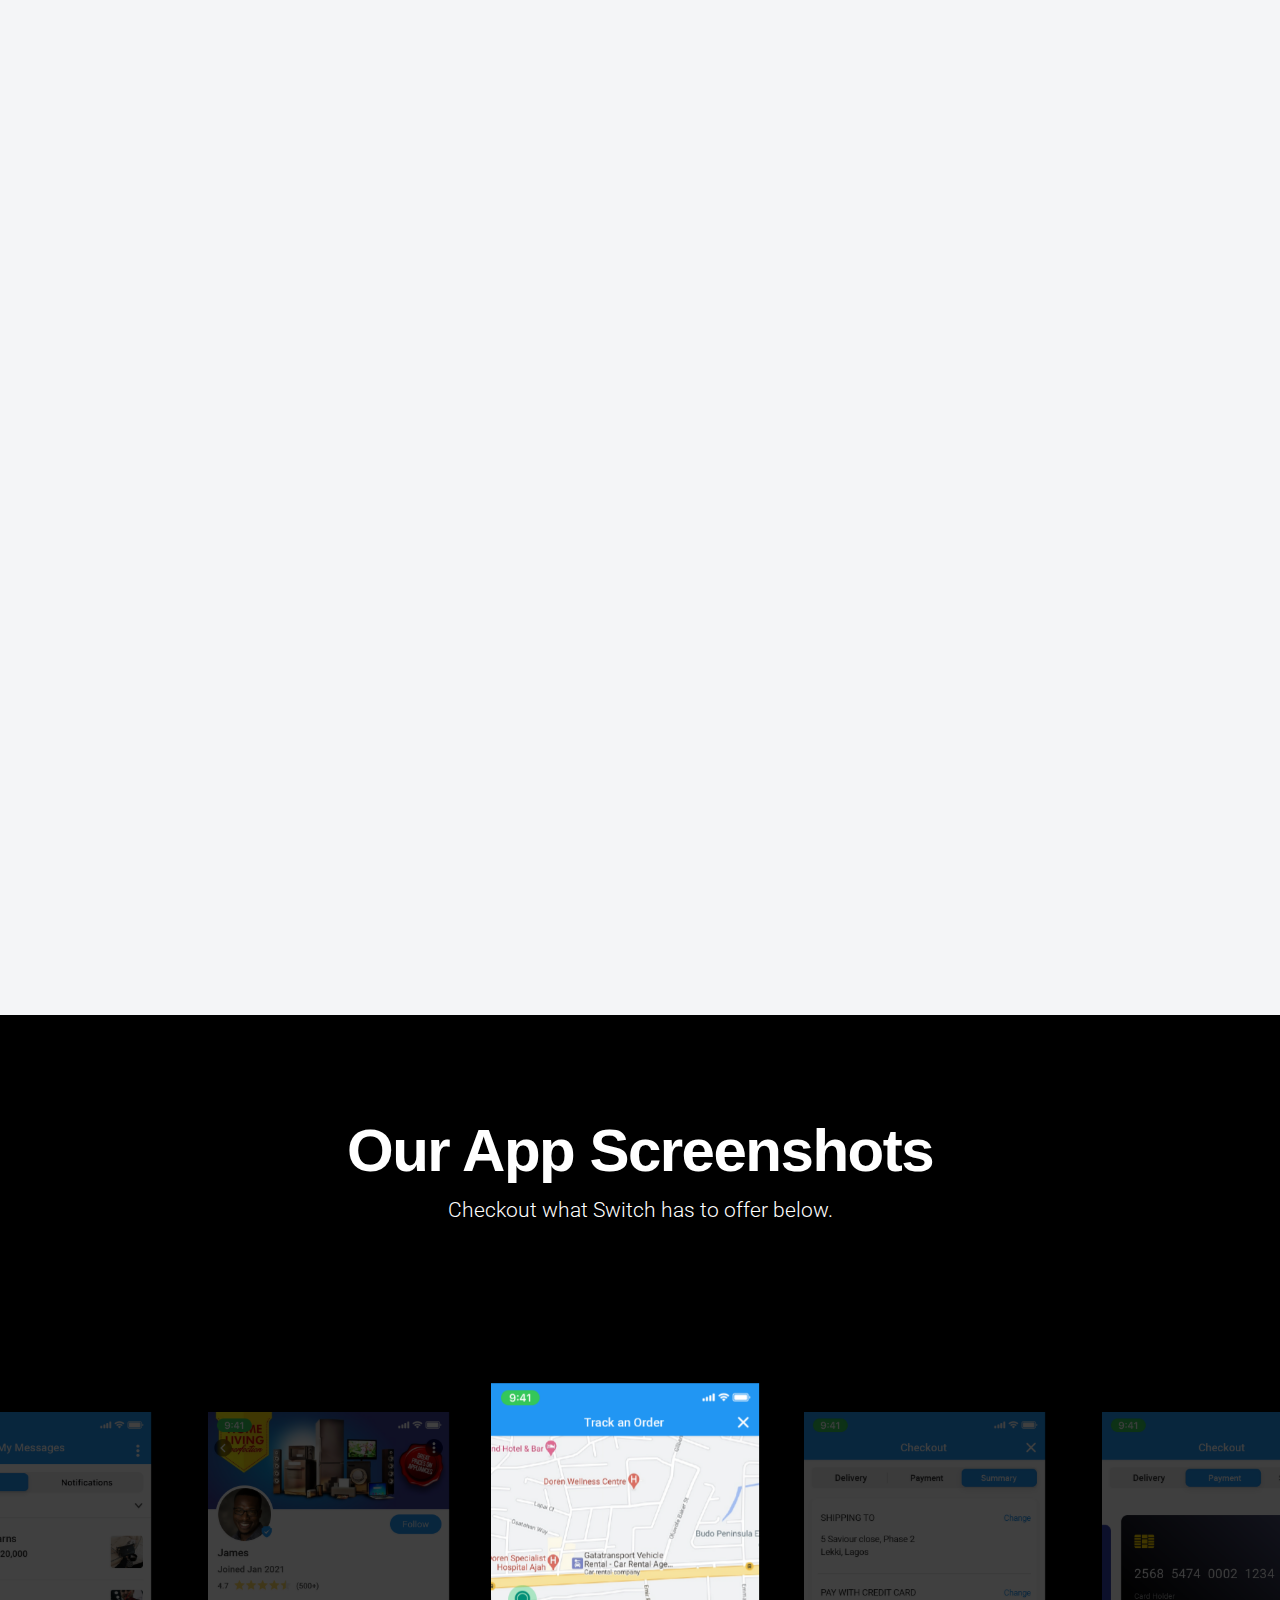
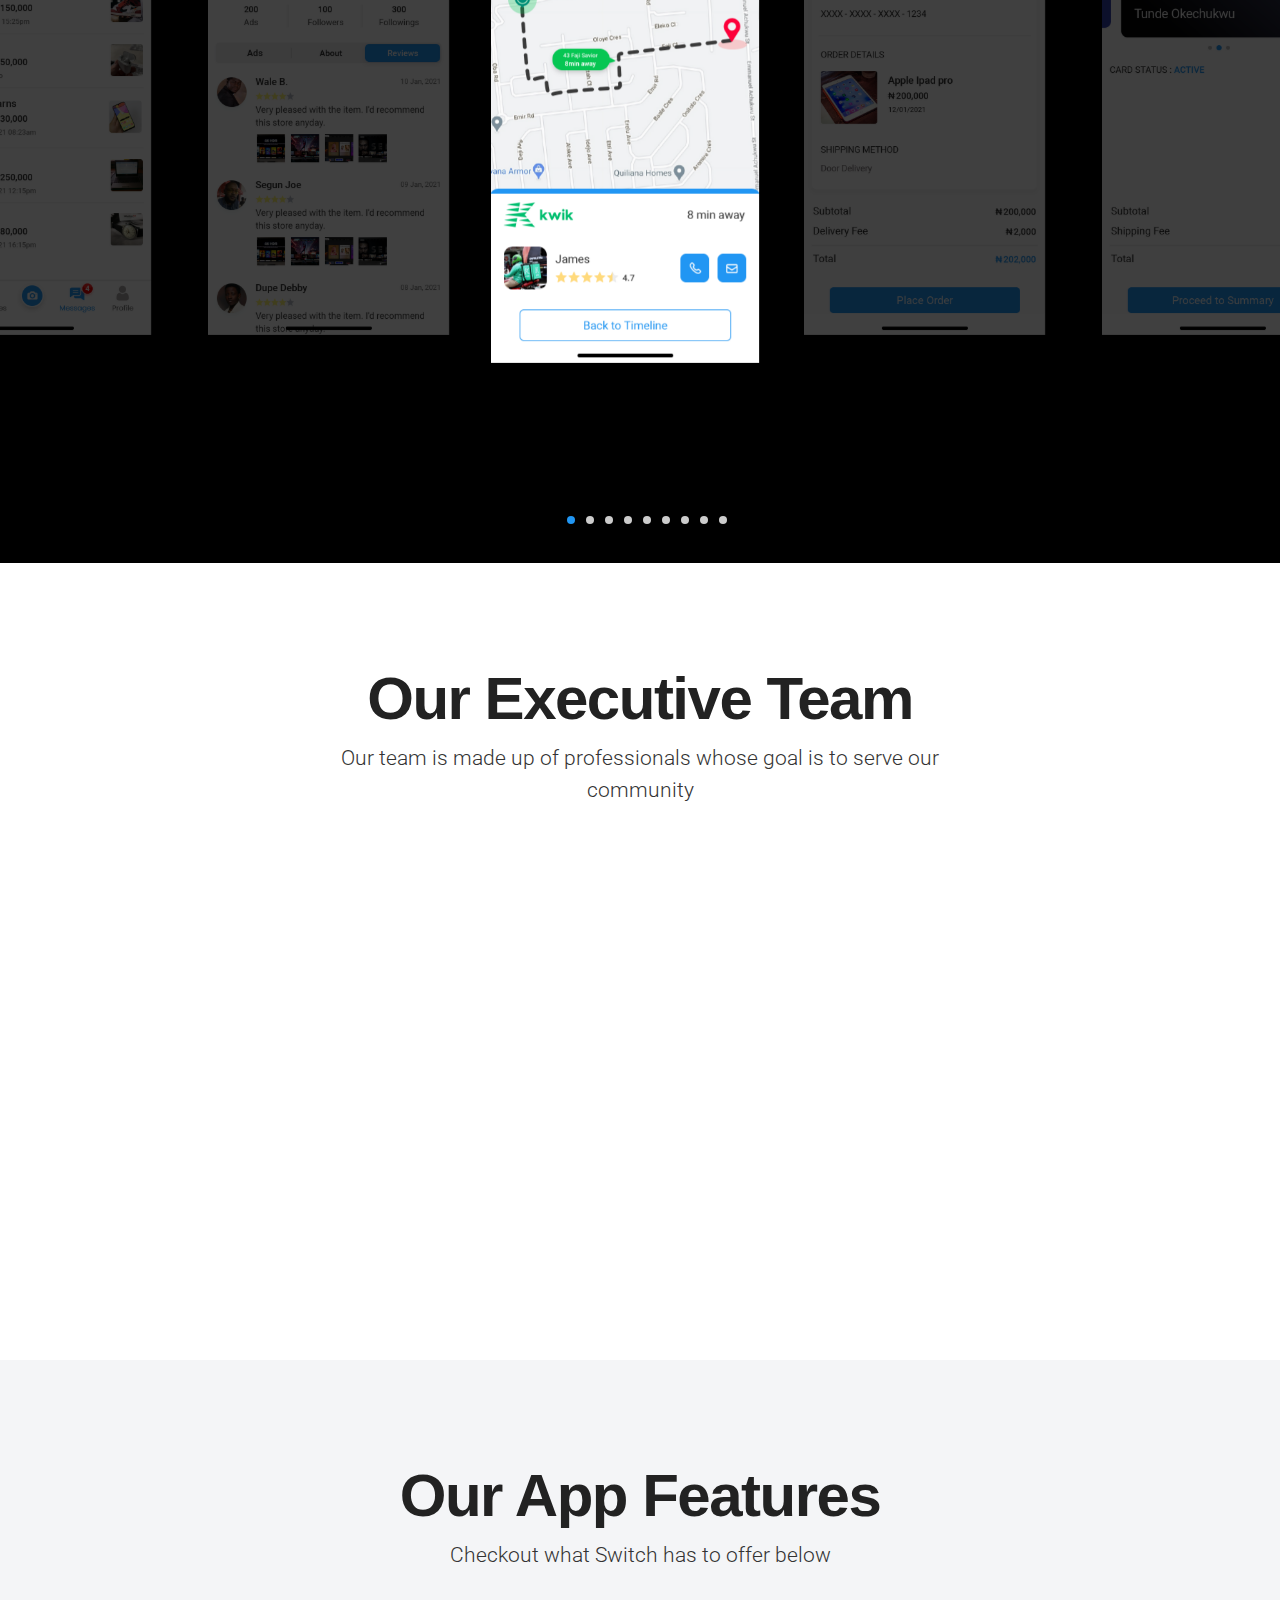
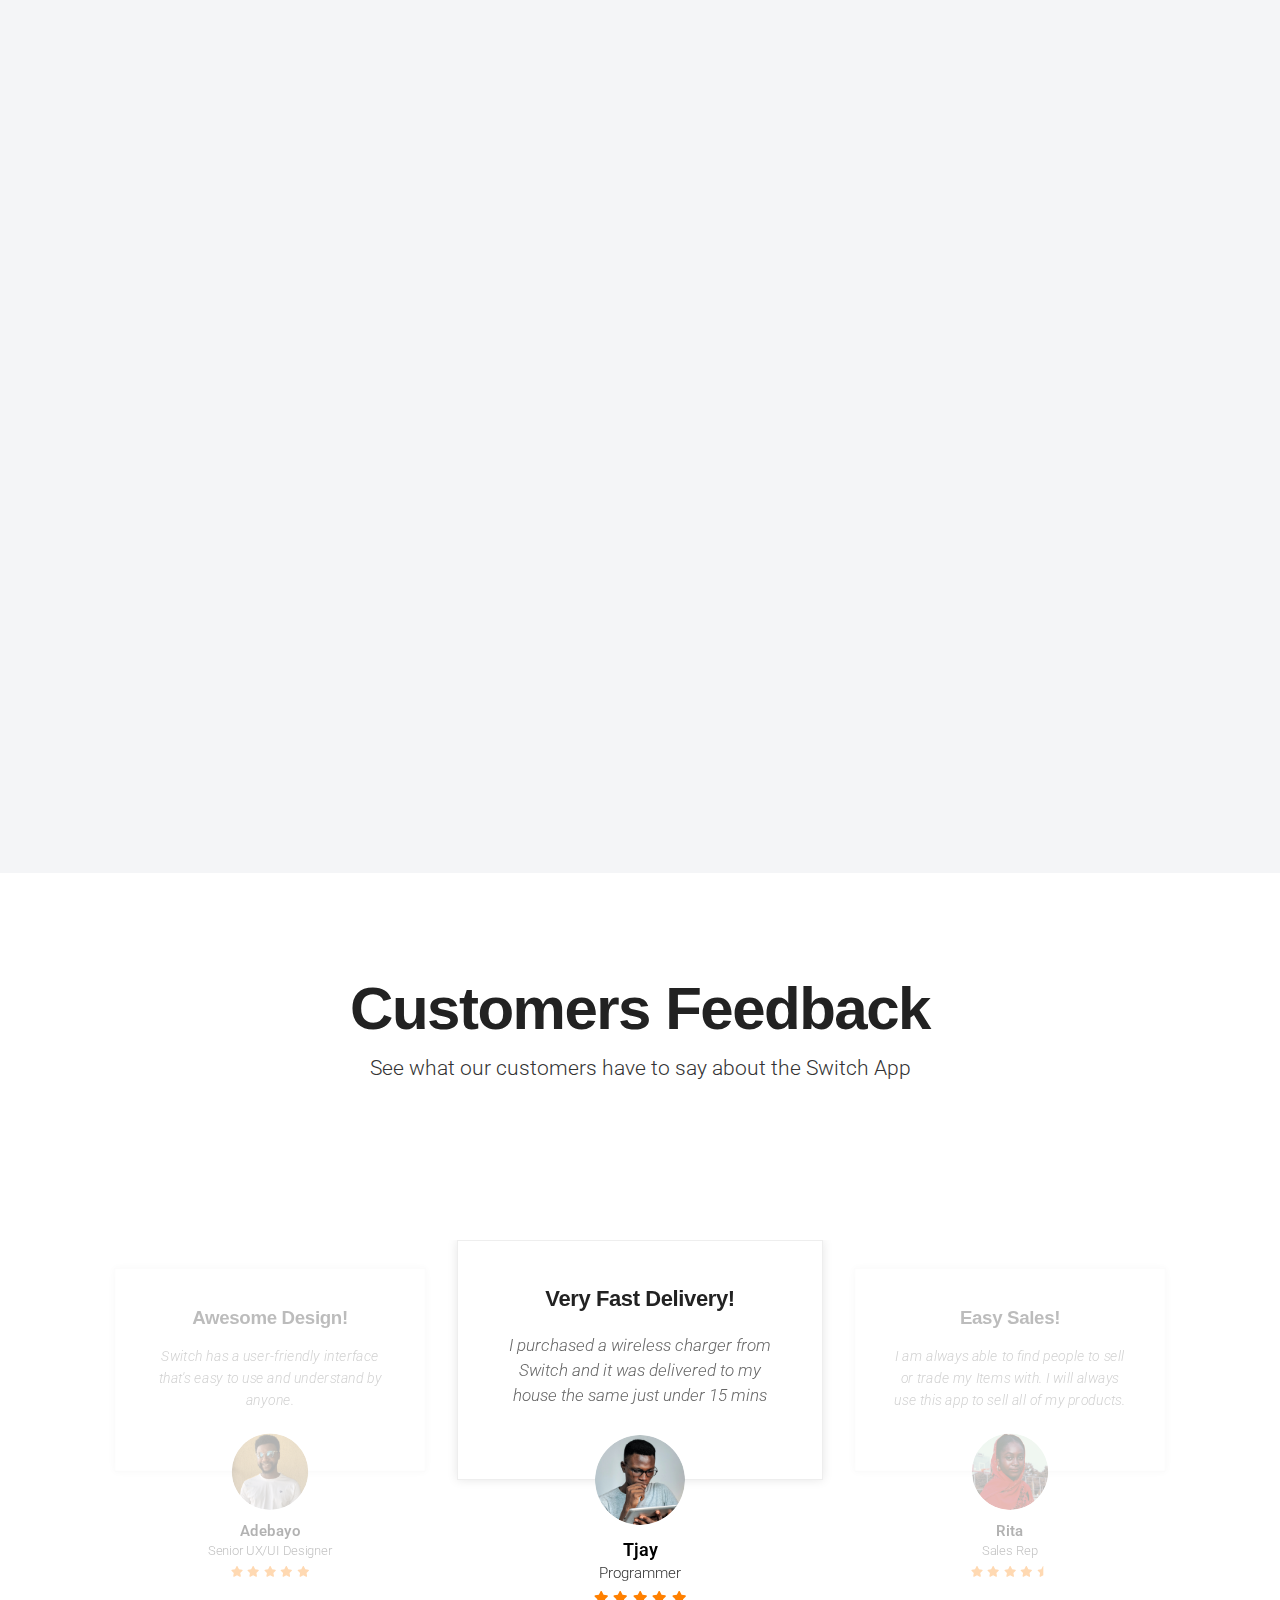
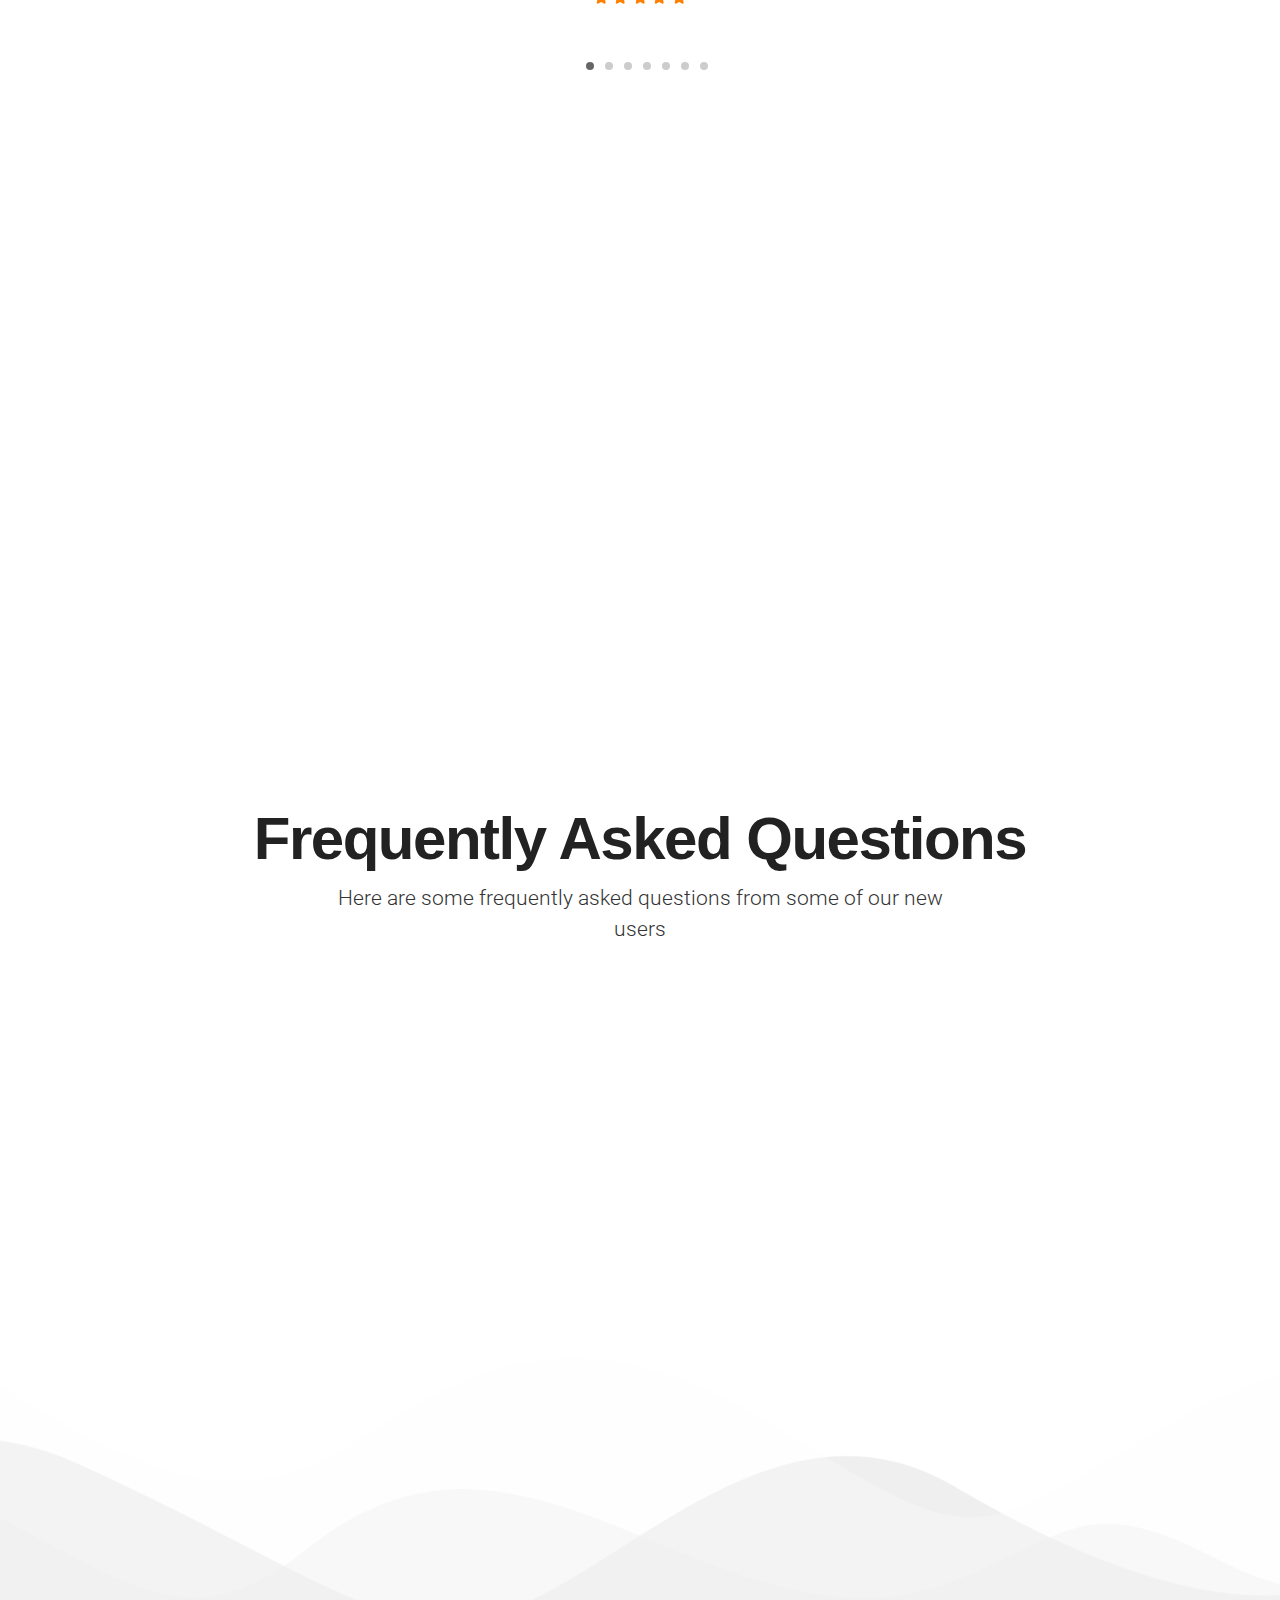
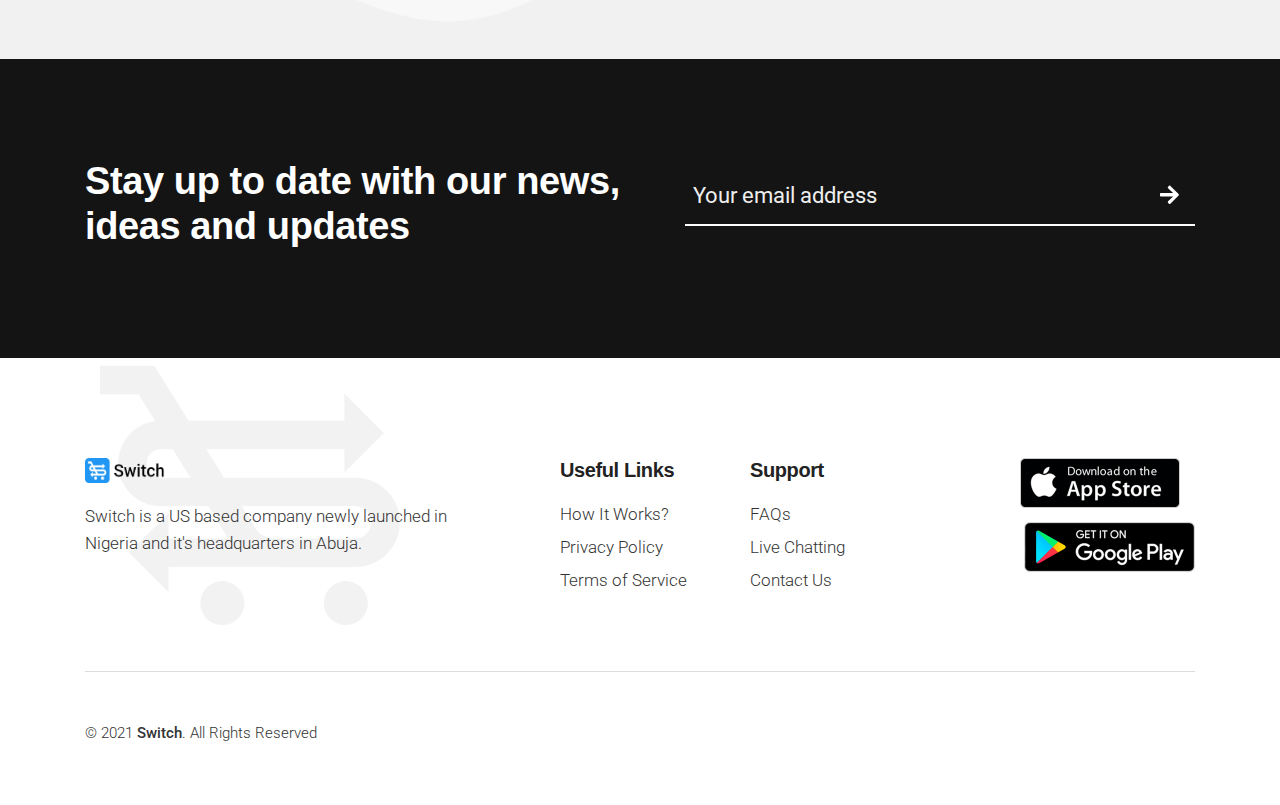
==== commit 0635e606: "img changes" ====
--- a/index.html
+++ b/index.html
@@ -201,7 +201,7 @@
 						<!-- HERO IMAGE -->
 						<div class="col-md-5 col-lg-5 offset-lg-1 animated" data-animation="fadeInRight" data-animation-delay="400">	
 							<div class="hero-img">				
-								<img class="img-fluid-header" src="images/hero-final-v2.png" alt="hero-image">
+								<img class="img-fluid-header" src="images/hero.png" alt="hero-image">
 							</div>
 						</div>
 
@@ -627,42 +627,46 @@
 							
 						<!-- Screen #1 -->
 						<div class="carousel-item">
-							<img class="pix" src="images/portfolio/track order complete – 2.svg" alt="screenshot">
+							<img class="pix" src="images/portfolio/track-complete.png" alt="screenshot">
 						</div>
 									
 						<!-- Screen #2 -->
 						<div class="carousel-item">
-							<img class="pix" src="images/portfolio/checkout-summary.svg" alt="screenshot">
+							<img class="pix" src="images/portfolio/summary.png" alt="screenshot">
 						</div>
 									
 						<!-- Screen #2 -->
 						<div class="carousel-item">
-							<img class="pix" src="images/portfolio/checkout-payment.svg" alt="screenshot">
+							<img class="pix" src="images/portfolio/payment.png" alt="screenshot">
 						</div>
 									
 						<!-- Screen #3 -->
 						<div class="carousel-item">
-							<img class="pix" src="images/portfolio/Other-user-profile-Ads – 3.svg" alt="screenshot">
+							<img class="pix" src="images/portfolio/ads.png" alt="screenshot">
+						</div>
+
+						<div class="carousel-item">
+							<img class="pix" src="images/portfolio/about.png" alt="screenshot">
 						</div>
 
 						<!-- Screen #3 -->
 						<div class="carousel-item">
-							<img class="pix" src="images/portfolio/checkout-delivery.svg" alt="screenshot">
+							<img class="pix" src="images/portfolio/delivery.png" alt="screenshot">
 						</div>
 									
 						<!-- Screen #4 -->
-						<div class="carousel-item">
+						<!-- <div class="carousel-item">
 							<img class="pix" src="images/portfolio/switch item2.png" alt="screenshot">
-						</div>
+						</div> -->
 									
 						<!-- Screen #5 -->
 						<div class="carousel-item">
-							<img class="pix" src="images/portfolio/search.svg" alt="screenshot">
+							<img class="pix" src="images/portfolio/search.png" alt="screenshot">
 						</div>
 									
 						<!-- Screen #6 -->
 						<div class="carousel-item">
-							<img class="pix" src="images/portfolio/messages.svg" alt="screenshot">
+							<img class="pix" src="images/portfolio/messages-v1.png" alt="screenshot">
 						</div>
 									
 						<!-- Screen #7 -->
@@ -672,7 +676,7 @@
 									
 						<!-- Screen #8 -->
 						<div class="carousel-item">
-							<img class="pix" src="images/portfolio/Other-user-profile-Ads – 4.svg" alt="screenshot">
+							<img class="pix" src="images/portfolio/reviews.png" alt="screenshot">
 						</div>
 
 													
@@ -919,7 +923,7 @@
 					 	<!-- CONTENT IMAGE -->
 						<div class="col-md-6 animated" data-animation="fadeInRight" data-animation-delay="500">
 							<div class="content-img">
-								<img class="img-fluid-header" src="images/app features.png" alt="content-image" />
+								<img class="img-fluid-header" src="images/dark-and-whitemode.png" alt="content-image" />
 					 		</div>
 						</div>
 
@@ -1394,7 +1398,7 @@
 							<!-- DOWNLOAD IMAGE -->
 							<div class="col-md-6 col-lg-4 offset-lg-1 animated" data-animation="fadeInLeft" data-animation-delay="500">	
 								<div class="download-2-img text-center ind-15">
-									<img class="img-fluid-header" src="images/iphone-samsung.png" alt="download-image">
+									<img class="img-fluid-header" src="images/download-switch.png" alt="download-image">
 								</div>
 							</div>
 
